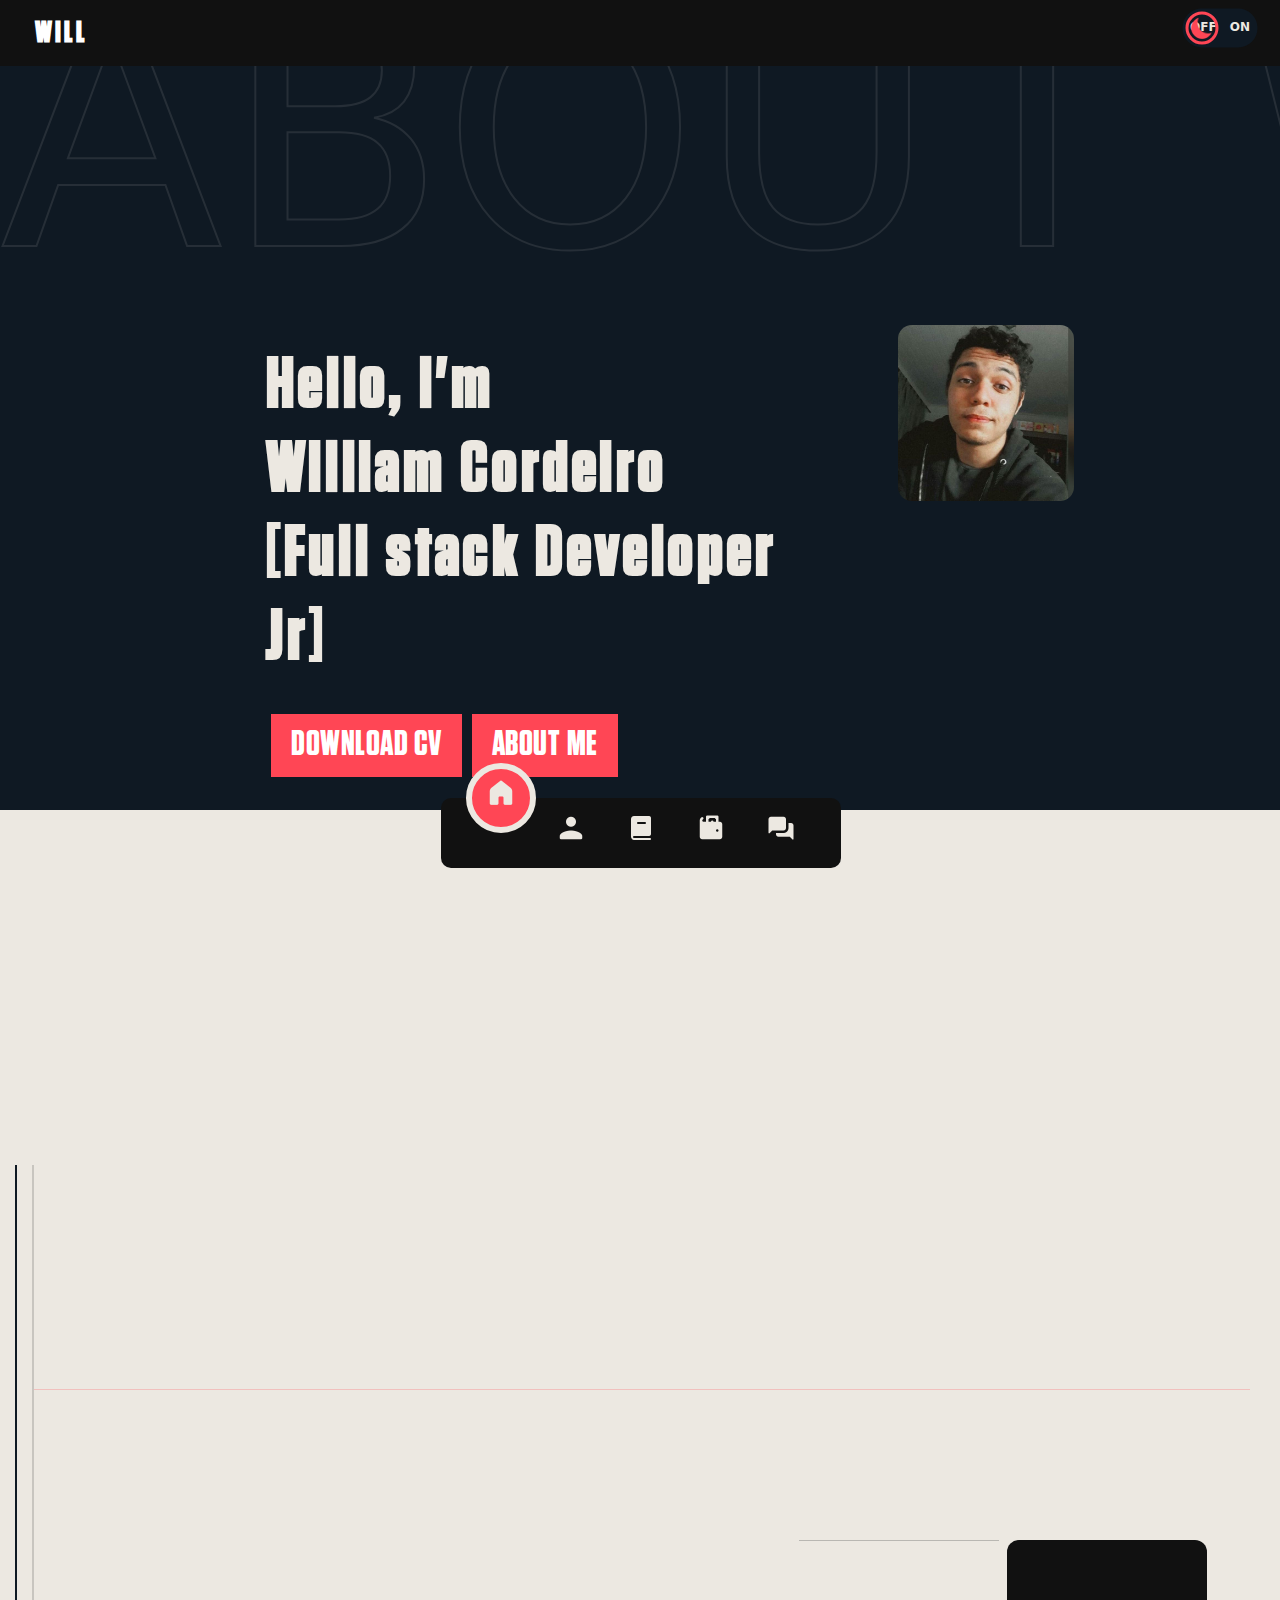
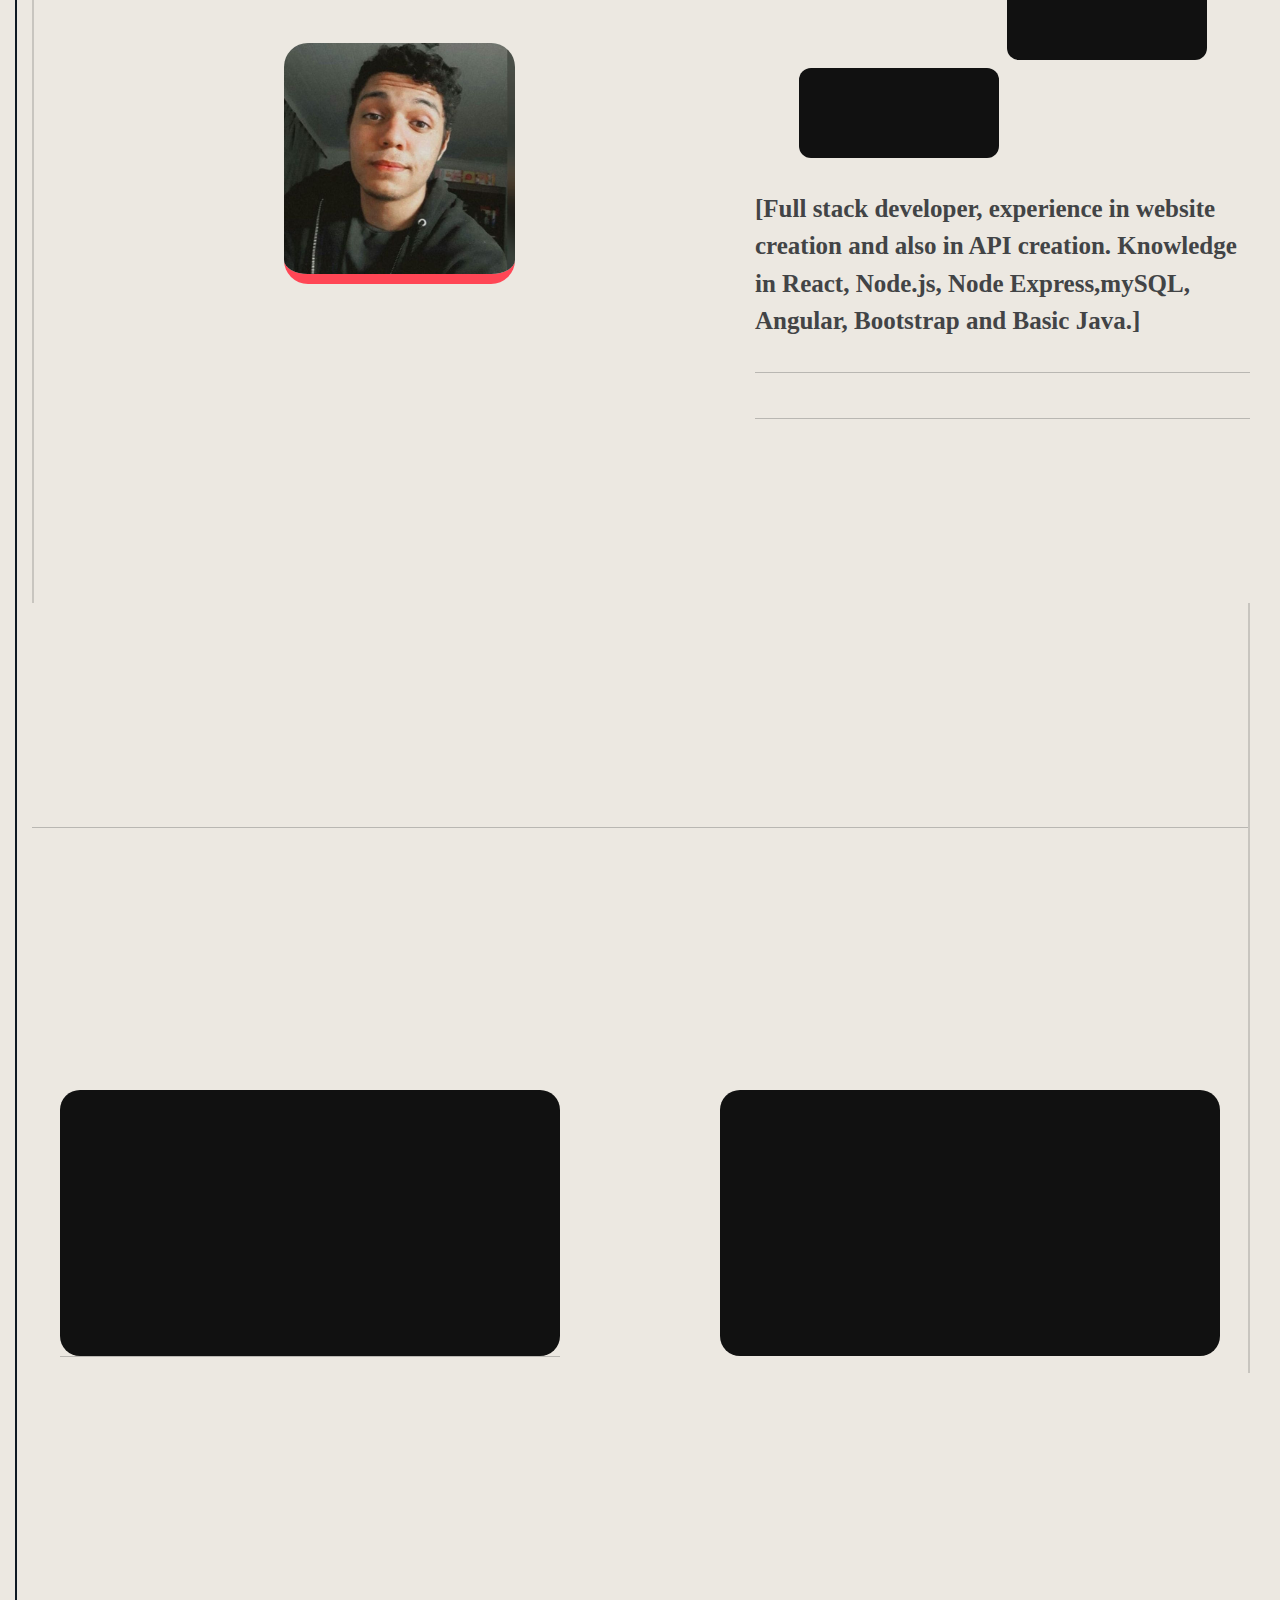
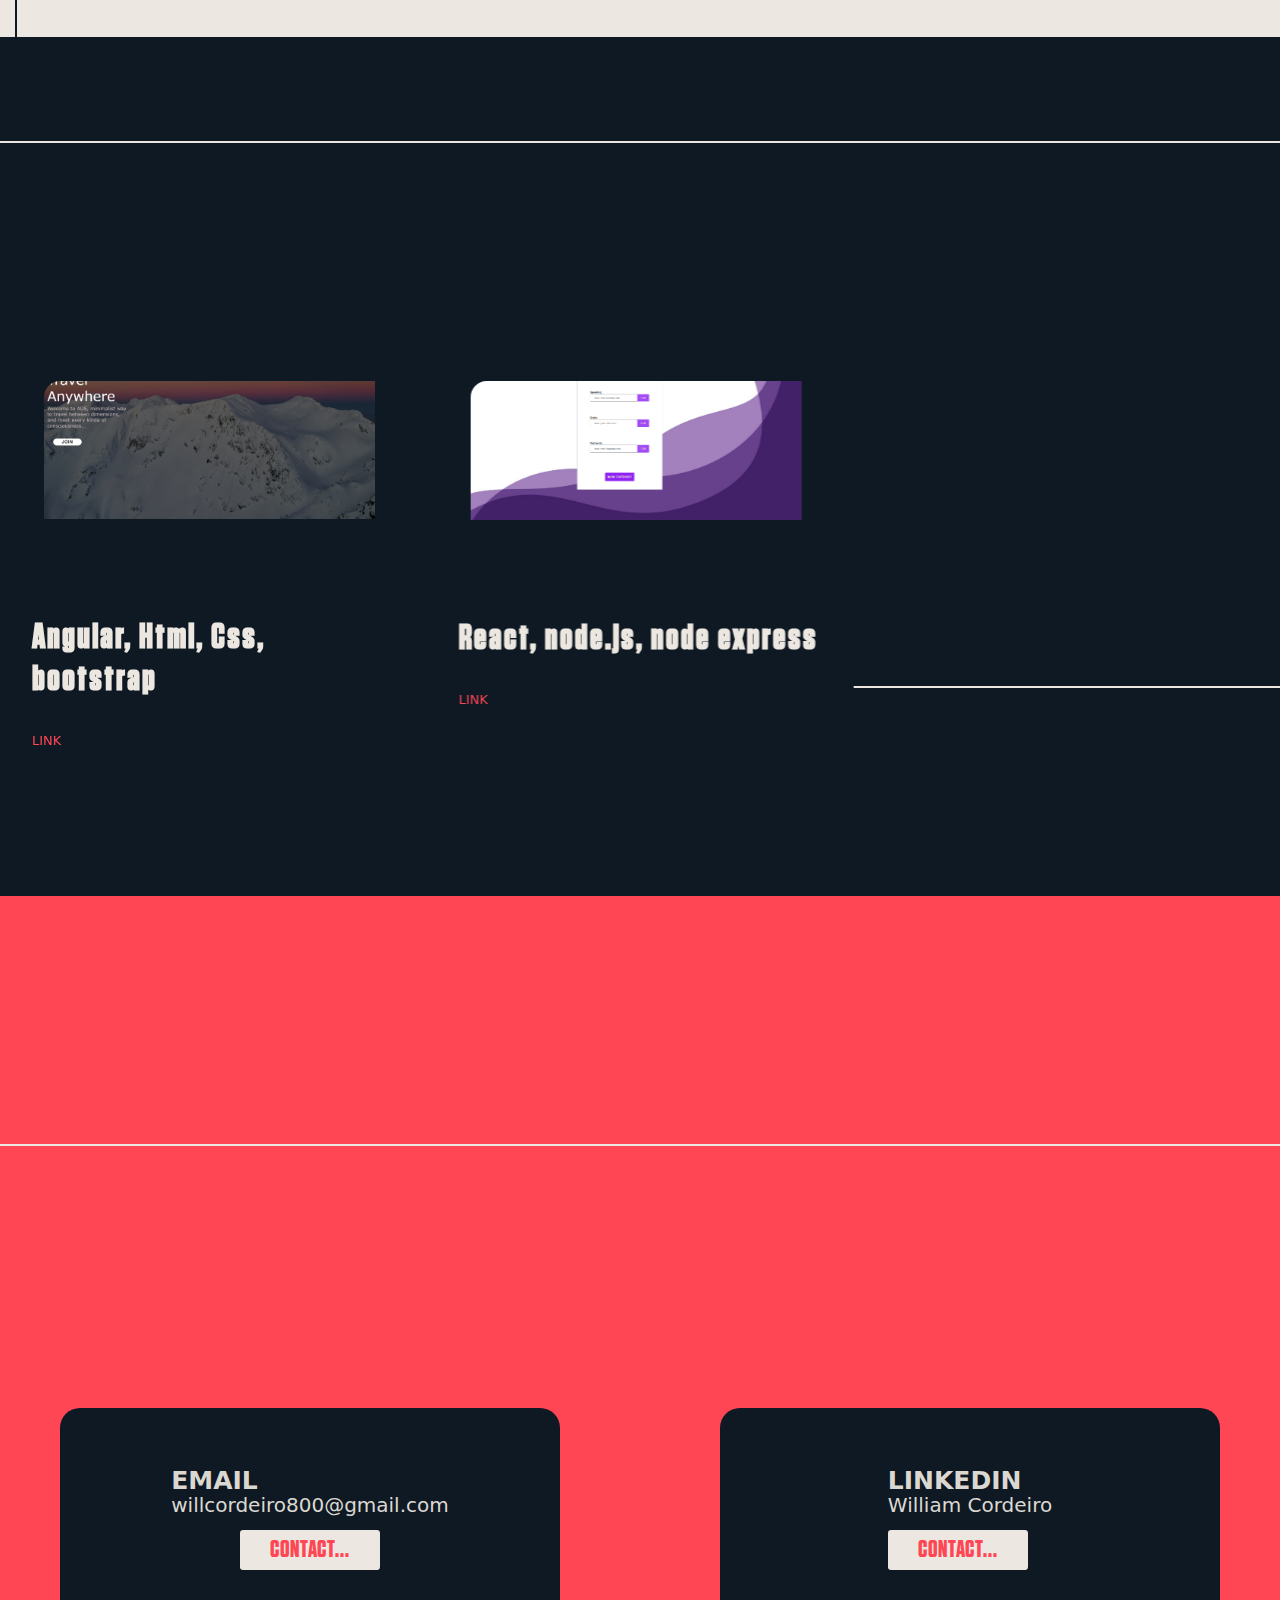
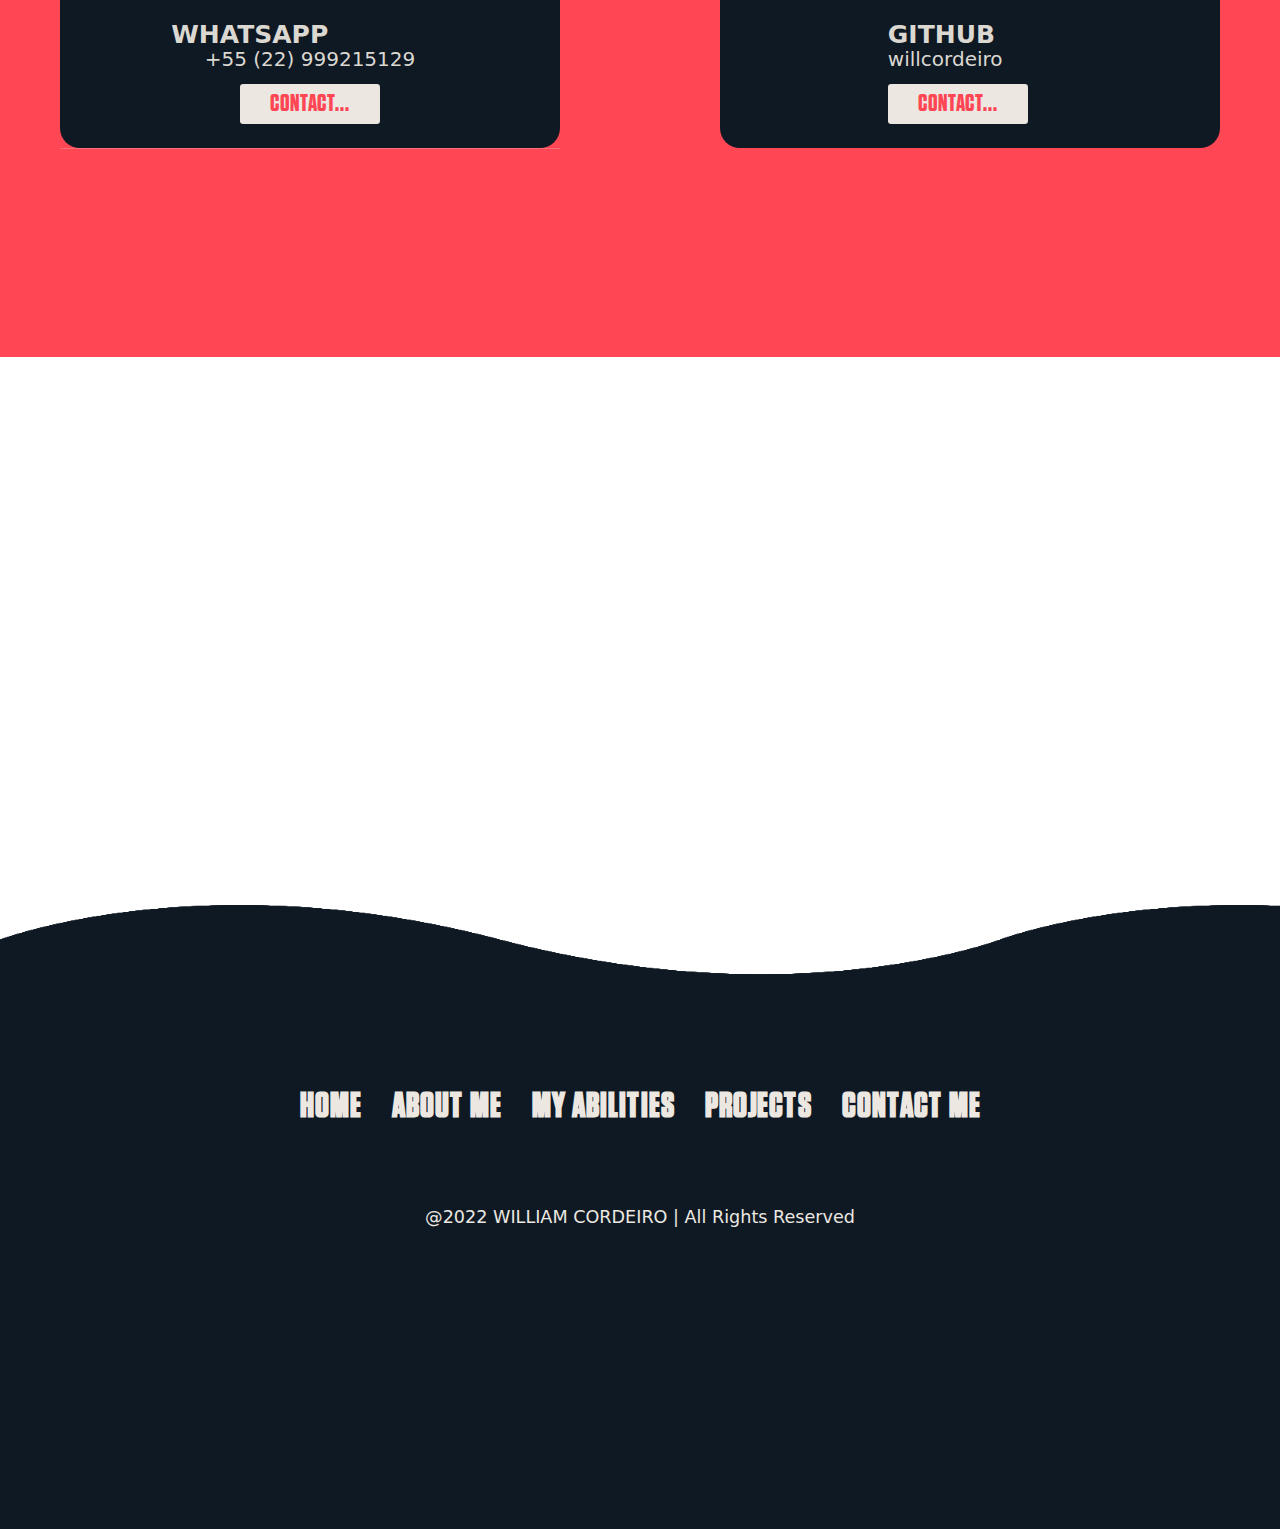
==== index.html @ dda0a74d "Auto-generated commit [ci skip]" ====
<!DOCTYPE html><html lang="en"><head>
    <meta charset="utf-8">
    <title>WILLIAM_CORDEIRO PORTFOLIO</title>
    <base href="https://willcordeiro.github.io/williamCordeiroPortfolio/">
    <meta name="viewport" content="width=device-width, initial-scale=1">
    <style>
      /* width */
      ::-webkit-scrollbar {
        width: 6px;
      }

      /* Track */
      ::-webkit-scrollbar-track {
        box-shadow: inset 0 0 5px #ff4655;
      }

      /* Handle */
      ::-webkit-scrollbar-thumb {
        background: #ff4655;
      }

      /* Handle on hover */
      ::-webkit-scrollbar-thumb:hover {
        background: #ff4655;
      }
    </style>
  <style>@charset "UTF-8";:root{--bs-blue:#0d6efd;--bs-indigo:#6610f2;--bs-purple:#6f42c1;--bs-pink:#d63384;--bs-red:#dc3545;--bs-orange:#fd7e14;--bs-yellow:#ffc107;--bs-green:#198754;--bs-teal:#20c997;--bs-cyan:#0dcaf0;--bs-white:#fff;--bs-gray:#6c757d;--bs-gray-dark:#343a40;--bs-gray-100:#f8f9fa;--bs-gray-200:#e9ecef;--bs-gray-300:#dee2e6;--bs-gray-400:#ced4da;--bs-gray-500:#adb5bd;--bs-gray-600:#6c757d;--bs-gray-700:#495057;--bs-gray-800:#343a40;--bs-gray-900:#212529;--bs-primary:#0d6efd;--bs-secondary:#6c757d;--bs-success:#198754;--bs-info:#0dcaf0;--bs-warning:#ffc107;--bs-danger:#dc3545;--bs-light:#f8f9fa;--bs-dark:#212529;--bs-primary-rgb:13,110,253;--bs-secondary-rgb:108,117,125;--bs-success-rgb:25,135,84;--bs-info-rgb:13,202,240;--bs-warning-rgb:255,193,7;--bs-danger-rgb:220,53,69;--bs-light-rgb:248,249,250;--bs-dark-rgb:33,37,41;--bs-white-rgb:255,255,255;--bs-black-rgb:0,0,0;--bs-body-color-rgb:33,37,41;--bs-body-bg-rgb:255,255,255;--bs-font-sans-serif:system-ui,-apple-system,"Segoe UI",Roboto,"Helvetica Neue",Arial,"Noto Sans","Liberation Sans",sans-serif,"Apple Color Emoji","Segoe UI Emoji","Segoe UI Symbol","Noto Color Emoji";--bs-font-monospace:SFMono-Regular,Menlo,Monaco,Consolas,"Liberation Mono","Courier New",monospace;--bs-gradient:linear-gradient(180deg, rgba(255, 255, 255, .15), rgba(255, 255, 255, 0));--bs-body-font-family:var(--bs-font-sans-serif);--bs-body-font-size:1rem;--bs-body-font-weight:400;--bs-body-line-height:1.5;--bs-body-color:#212529;--bs-body-bg:#fff}*,:after,:before{box-sizing:border-box}@media (prefers-reduced-motion:no-preference){:root{scroll-behavior:smooth}}body{margin:0;font-family:var(--bs-body-font-family);font-size:var(--bs-body-font-size);font-weight:var(--bs-body-font-weight);line-height:var(--bs-body-line-height);color:var(--bs-body-color);text-align:var(--bs-body-text-align);background-color:var(--bs-body-bg);-webkit-text-size-adjust:100%;-webkit-tap-highlight-color:transparent}@charset "UTF-8";:root{--bs-blue:#0d6efd;--bs-indigo:#6610f2;--bs-purple:#6f42c1;--bs-pink:#d63384;--bs-red:#dc3545;--bs-orange:#fd7e14;--bs-yellow:#ffc107;--bs-green:#198754;--bs-teal:#20c997;--bs-cyan:#0dcaf0;--bs-white:#fff;--bs-gray:#6c757d;--bs-gray-dark:#343a40;--bs-gray-100:#f8f9fa;--bs-gray-200:#e9ecef;--bs-gray-300:#dee2e6;--bs-gray-400:#ced4da;--bs-gray-500:#adb5bd;--bs-gray-600:#6c757d;--bs-gray-700:#495057;--bs-gray-800:#343a40;--bs-gray-900:#212529;--bs-primary:#0d6efd;--bs-secondary:#6c757d;--bs-success:#198754;--bs-info:#0dcaf0;--bs-warning:#ffc107;--bs-danger:#dc3545;--bs-light:#f8f9fa;--bs-dark:#212529;--bs-primary-rgb:13, 110, 253;--bs-secondary-rgb:108, 117, 125;--bs-success-rgb:25, 135, 84;--bs-info-rgb:13, 202, 240;--bs-warning-rgb:255, 193, 7;--bs-danger-rgb:220, 53, 69;--bs-light-rgb:248, 249, 250;--bs-dark-rgb:33, 37, 41;--bs-white-rgb:255, 255, 255;--bs-black-rgb:0, 0, 0;--bs-body-color-rgb:33, 37, 41;--bs-body-bg-rgb:255, 255, 255;--bs-font-sans-serif:system-ui, -apple-system, "Segoe UI", Roboto, "Helvetica Neue", Arial, "Noto Sans", "Liberation Sans", sans-serif, "Apple Color Emoji", "Segoe UI Emoji", "Segoe UI Symbol", "Noto Color Emoji";--bs-font-monospace:SFMono-Regular, Menlo, Monaco, Consolas, "Liberation Mono", "Courier New", monospace;--bs-gradient:linear-gradient(180deg, rgba(255, 255, 255, .15), rgba(255, 255, 255, 0));--bs-body-font-family:var(--bs-font-sans-serif);--bs-body-font-size:1rem;--bs-body-font-weight:400;--bs-body-line-height:1.5;--bs-body-color:#212529;--bs-body-bg:#fff}*,*:before,*:after{box-sizing:border-box}@media (prefers-reduced-motion: no-preference){:root{scroll-behavior:smooth}}body{margin:0;font-family:var(--bs-body-font-family);font-size:var(--bs-body-font-size);font-weight:var(--bs-body-font-weight);line-height:var(--bs-body-line-height);color:var(--bs-body-color);text-align:var(--bs-body-text-align);background-color:var(--bs-body-bg);-webkit-text-size-adjust:100%;-webkit-tap-highlight-color:rgba(0,0,0,0)}</style><link rel="stylesheet" href="styles.72e94bb25583c841.css" media="print" onload="this.media='all'"><noscript><link rel="stylesheet" href="styles.72e94bb25583c841.css"></noscript></head>

  <body>
    <script src="//code.jquery.com/jquery-1.12.1.min.js"></script>
    <script src="https://code.jquery.com/jquery-3.3.1.slim.min.js" integrity="sha384-q8i/X+965DzO0rT7abK41JStQIAqVgRVzpbzo5smXKp4YfRvH+8abtTE1Pi6jizo" crossorigin="anonymous"></script>
    <script src="https://cdnjs.cloudflare.com/ajax/libs/popper.js/1.14.3/umd/popper.min.js" integrity="sha384-ZMP7rVo3mIykV+2+9J3UJ46jBk0WLaUAdn689aCwoqbBJiSnjAK/l8WvCWPIPm49" crossorigin="anonymous"></script>
    <script src="https://stackpath.bootstrapcdn.com/bootstrap/4.1.3/js/bootstrap.min.js" integrity="sha384-ChfqqxuZUCnJSK3+MXmPNIyE6ZbWh2IMqE241rYiqJxyMiZ6OW/JmZQ5stwEULTy" crossorigin="anonymous"></script>
    <app-root></app-root>
    <script src="assets/imageSorting/jquery.filterizr.min.js"></script>
  <script src="runtime.3bc42aab7e7d63ac.js" type="module"></script><script src="polyfills.8a4f6cac88ba71ff.js" type="module"></script><script src="scripts.1c8b628d5bb8f201.js" defer></script><script src="main.505881dcbc92b5fd.js" type="module"></script>

</body></html>
---- styles.72e94bb25583c841.css ----
@charset "UTF-8";/*!
 * Bootstrap v5.1.3 (https://getbootstrap.com/)
 * Copyright 2011-2021 The Bootstrap Authors
 * Copyright 2011-2021 Twitter, Inc.
 * Licensed under MIT (https://github.com/twbs/bootstrap/blob/main/LICENSE)
 */:root{--bs-blue:#0d6efd;--bs-indigo:#6610f2;--bs-purple:#6f42c1;--bs-pink:#d63384;--bs-red:#dc3545;--bs-orange:#fd7e14;--bs-yellow:#ffc107;--bs-green:#198754;--bs-teal:#20c997;--bs-cyan:#0dcaf0;--bs-white:#fff;--bs-gray:#6c757d;--bs-gray-dark:#343a40;--bs-gray-100:#f8f9fa;--bs-gray-200:#e9ecef;--bs-gray-300:#dee2e6;--bs-gray-400:#ced4da;--bs-gray-500:#adb5bd;--bs-gray-600:#6c757d;--bs-gray-700:#495057;--bs-gray-800:#343a40;--bs-gray-900:#212529;--bs-primary:#0d6efd;--bs-secondary:#6c757d;--bs-success:#198754;--bs-info:#0dcaf0;--bs-warning:#ffc107;--bs-danger:#dc3545;--bs-light:#f8f9fa;--bs-dark:#212529;--bs-primary-rgb:13,110,253;--bs-secondary-rgb:108,117,125;--bs-success-rgb:25,135,84;--bs-info-rgb:13,202,240;--bs-warning-rgb:255,193,7;--bs-danger-rgb:220,53,69;--bs-light-rgb:248,249,250;--bs-dark-rgb:33,37,41;--bs-white-rgb:255,255,255;--bs-black-rgb:0,0,0;--bs-body-color-rgb:33,37,41;--bs-body-bg-rgb:255,255,255;--bs-font-sans-serif:system-ui,-apple-system,"Segoe UI",Roboto,"Helvetica Neue",Arial,"Noto Sans","Liberation Sans",sans-serif,"Apple Color Emoji","Segoe UI Emoji","Segoe UI Symbol","Noto Color Emoji";--bs-font-monospace:SFMono-Regular,Menlo,Monaco,Consolas,"Liberation Mono","Courier New",monospace;--bs-gradient:linear-gradient(180deg, rgba(255, 255, 255, .15), rgba(255, 255, 255, 0));--bs-body-font-family:var(--bs-font-sans-serif);--bs-body-font-size:1rem;--bs-body-font-weight:400;--bs-body-line-height:1.5;--bs-body-color:#212529;--bs-body-bg:#fff}*,:after,:before{box-sizing:border-box}@media (prefers-reduced-motion:no-preference){:root{scroll-behavior:smooth}}body{margin:0;font-family:var(--bs-body-font-family);font-size:var(--bs-body-font-size);font-weight:var(--bs-body-font-weight);line-height:var(--bs-body-line-height);color:var(--bs-body-color);text-align:var(--bs-body-text-align);background-color:var(--bs-body-bg);-webkit-text-size-adjust:100%;-webkit-tap-highlight-color:transparent}hr{margin:1rem 0;color:inherit;background-color:currentColor;border:0;opacity:.25}hr:not([size]){height:1px}.h1,.h2,.h3,.h4,.h5,.h6,h1,h2,h3,h4,h5,h6{margin-top:0;margin-bottom:.5rem;font-weight:500;line-height:1.2}.h1,h1{font-size:calc(1.375rem + 1.5vw)}@media (min-width:1200px){.h1,h1{font-size:2.5rem}}.h2,h2{font-size:calc(1.325rem + .9vw)}@media (min-width:1200px){.h2,h2{font-size:2rem}}.h3,h3{font-size:calc(1.3rem + .6vw)}@media (min-width:1200px){.h3,h3{font-size:1.75rem}}.h4,h4{font-size:calc(1.275rem + .3vw)}@media (min-width:1200px){.h4,h4{font-size:1.5rem}}.h5,h5{font-size:1.25rem}.h6,h6{font-size:1rem}p{margin-top:0;margin-bottom:1rem}abbr[data-bs-original-title],abbr[title]{-webkit-text-decoration:underline dotted;text-decoration:underline dotted;cursor:help;-webkit-text-decoration-skip-ink:none;text-decoration-skip-ink:none}address{margin-bottom:1rem;font-style:normal;line-height:inherit}ol,ul{padding-left:2rem}dl,ol,ul{margin-top:0;margin-bottom:1rem}ol ol,ol ul,ul ol,ul ul{margin-bottom:0}dt{font-weight:700}dd{margin-bottom:.5rem;margin-left:0}blockquote{margin:0 0 1rem}b,strong{font-weight:bolder}.small,small{font-size:.875em}.mark,mark{padding:.2em;background-color:#fcf8e3}sub,sup{position:relative;font-size:.75em;line-height:0;vertical-align:baseline}sub{bottom:-.25em}sup{top:-.5em}a{color:#0d6efd;text-decoration:underline}a:hover{color:#0a58ca}a:not([href]):not([class]),a:not([href]):not([class]):hover{color:inherit;text-decoration:none}code,kbd,pre,samp{font-family:var(--bs-font-monospace);font-size:1em;direction:ltr;unicode-bidi:bidi-override}pre{display:block;margin-top:0;margin-bottom:1rem;overflow:auto;font-size:.875em}pre code{font-size:inherit;color:inherit;word-break:normal}code{font-size:.875em;color:#d63384;word-wrap:break-word}a>code{color:inherit}kbd{padding:.2rem .4rem;font-size:.875em;color:#fff;background-color:#212529;border-radius:.2rem}kbd kbd{padding:0;font-size:1em;font-weight:700}figure{margin:0 0 1rem}img,svg{vertical-align:middle}table{caption-side:bottom;border-collapse:collapse}caption{padding-top:.5rem;padding-bottom:.5rem;color:#6c757d;text-align:left}th{text-align:inherit;text-align:-webkit-match-parent}tbody,td,tfoot,th,thead,tr{border-color:inherit;border-style:solid;border-width:0}label{display:inline-block}button{border-radius:0}button:focus:not(:focus-visible){outline:0}button,input,optgroup,select,textarea{margin:0;font-family:inherit;font-size:inherit;line-height:inherit}button,select{text-transform:none}[role=button]{cursor:pointer}select{word-wrap:normal}select:disabled{opacity:1}[list]::-webkit-calendar-picker-indicator{display:none}[type=button],[type=reset],[type=submit],button{-webkit-appearance:button}[type=button]:not(:disabled),[type=reset]:not(:disabled),[type=submit]:not(:disabled),button:not(:disabled){cursor:pointer}::-moz-focus-inner{padding:0;border-style:none}textarea{resize:vertical}fieldset{min-width:0;padding:0;margin:0;border:0}legend{float:left;width:100%;padding:0;margin-bottom:.5rem;font-size:calc(1.275rem + .3vw);line-height:inherit}@media (min-width:1200px){legend{font-size:1.5rem}}legend+*{clear:left}::-webkit-datetime-edit-day-field,::-webkit-datetime-edit-fields-wrapper,::-webkit-datetime-edit-hour-field,::-webkit-datetime-edit-minute,::-webkit-datetime-edit-month-field,::-webkit-datetime-edit-text,::-webkit-datetime-edit-year-field{padding:0}::-webkit-inner-spin-button{height:auto}[type=search]{outline-offset:-2px;-webkit-appearance:textfield}::-webkit-search-decoration{-webkit-appearance:none}::-webkit-color-swatch-wrapper{padding:0}::-webkit-file-upload-button{font:inherit}::file-selector-button{font:inherit}::-webkit-file-upload-button{font:inherit;-webkit-appearance:button}output{display:inline-block}iframe{border:0}summary{display:list-item;cursor:pointer}progress{vertical-align:baseline}[hidden]{display:none!important}.lead{font-size:1.25rem;font-weight:300}.display-1{font-size:calc(1.625rem + 4.5vw);font-weight:300;line-height:1.2}@media (min-width:1200px){.display-1{font-size:5rem}}.display-2{font-size:calc(1.575rem + 3.9vw);font-weight:300;line-height:1.2}@media (min-width:1200px){.display-2{font-size:4.5rem}}.display-3{font-size:calc(1.525rem + 3.3vw);font-weight:300;line-height:1.2}@media (min-width:1200px){.display-3{font-size:4rem}}.display-4{font-size:calc(1.475rem + 2.7vw);font-weight:300;line-height:1.2}@media (min-width:1200px){.display-4{font-size:3.5rem}}.display-5{font-size:calc(1.425rem + 2.1vw);font-weight:300;line-height:1.2}@media (min-width:1200px){.display-5{font-size:3rem}}.display-6{font-size:calc(1.375rem + 1.5vw);font-weight:300;line-height:1.2}@media (min-width:1200px){.display-6{font-size:2.5rem}}.list-unstyled,.list-inline{padding-left:0;list-style:none}.list-inline-item{display:inline-block}.list-inline-item:not(:last-child){margin-right:.5rem}.initialism{font-size:.875em;text-transform:uppercase}.blockquote{margin-bottom:1rem;font-size:1.25rem}.blockquote>:last-child{margin-bottom:0}.blockquote-footer{margin-top:-1rem;margin-bottom:1rem;font-size:.875em;color:#6c757d}.blockquote-footer:before{content:"\2014\a0"}.img-fluid{max-width:100%;height:auto}.img-thumbnail{padding:.25rem;background-color:#fff;border:1px solid #dee2e6;border-radius:.25rem;max-width:100%;height:auto}.figure{display:inline-block}.figure-img{margin-bottom:.5rem;line-height:1}.figure-caption{font-size:.875em;color:#6c757d}.container,.container-fluid,.container-lg,.container-md,.container-sm,.container-xl,.container-xxl{width:100%;padding-right:var(--bs-gutter-x,.75rem);padding-left:var(--bs-gutter-x,.75rem);margin-right:auto;margin-left:auto}@media (min-width:576px){.container,.container-sm{max-width:540px}}@media (min-width:768px){.container,.container-md,.container-sm{max-width:720px}}@media (min-width:992px){.container,.container-lg,.container-md,.container-sm{max-width:960px}}@media (min-width:1200px){.container,.container-lg,.container-md,.container-sm,.container-xl{max-width:1140px}}@media (min-width:1400px){.container,.container-lg,.container-md,.container-sm,.container-xl,.container-xxl{max-width:1320px}}.row{--bs-gutter-x:1.5rem;--bs-gutter-y:0;display:flex;flex-wrap:wrap;margin-top:calc(-1 * var(--bs-gutter-y));margin-right:calc(-.5 * var(--bs-gutter-x));margin-left:calc(-.5 * var(--bs-gutter-x))}.row>*{flex-shrink:0;width:100%;max-width:100%;padding-right:calc(var(--bs-gutter-x) * .5);padding-left:calc(var(--bs-gutter-x) * .5);margin-top:var(--bs-gutter-y)}.col{flex:1 0 0%}.row-cols-auto>*{flex:0 0 auto;width:auto}.row-cols-1>*{flex:0 0 auto;width:100%}.row-cols-2>*{flex:0 0 auto;width:50%}.row-cols-3>*{flex:0 0 auto;width:33.3333333333%}.row-cols-4>*{flex:0 0 auto;width:25%}.row-cols-5>*{flex:0 0 auto;width:20%}.row-cols-6>*{flex:0 0 auto;width:16.6666666667%}.col-auto{flex:0 0 auto;width:auto}.col-1{flex:0 0 auto;width:8.33333333%}.col-2{flex:0 0 auto;width:16.66666667%}.col-3{flex:0 0 auto;width:25%}.col-4{flex:0 0 auto;width:33.33333333%}.col-5{flex:0 0 auto;width:41.66666667%}.col-6{flex:0 0 auto;width:50%}.col-7{flex:0 0 auto;width:58.33333333%}.col-8{flex:0 0 auto;width:66.66666667%}.col-9{flex:0 0 auto;width:75%}.col-10{flex:0 0 auto;width:83.33333333%}.col-11{flex:0 0 auto;width:91.66666667%}.col-12{flex:0 0 auto;width:100%}.offset-1{margin-left:8.33333333%}.offset-2{margin-left:16.66666667%}.offset-3{margin-left:25%}.offset-4{margin-left:33.33333333%}.offset-5{margin-left:41.66666667%}.offset-6{margin-left:50%}.offset-7{margin-left:58.33333333%}.offset-8{margin-left:66.66666667%}.offset-9{margin-left:75%}.offset-10{margin-left:83.33333333%}.offset-11{margin-left:91.66666667%}.g-0,.gx-0{--bs-gutter-x:0}.g-0,.gy-0{--bs-gutter-y:0}.g-1,.gx-1{--bs-gutter-x:.25rem}.g-1,.gy-1{--bs-gutter-y:.25rem}.g-2,.gx-2{--bs-gutter-x:.5rem}.g-2,.gy-2{--bs-gutter-y:.5rem}.g-3,.gx-3{--bs-gutter-x:1rem}.g-3,.gy-3{--bs-gutter-y:1rem}.g-4,.gx-4{--bs-gutter-x:1.5rem}.g-4,.gy-4{--bs-gutter-y:1.5rem}.g-5,.gx-5{--bs-gutter-x:3rem}.g-5,.gy-5{--bs-gutter-y:3rem}@media (min-width:576px){.col-sm{flex:1 0 0%}.row-cols-sm-auto>*{flex:0 0 auto;width:auto}.row-cols-sm-1>*{flex:0 0 auto;width:100%}.row-cols-sm-2>*{flex:0 0 auto;width:50%}.row-cols-sm-3>*{flex:0 0 auto;width:33.3333333333%}.row-cols-sm-4>*{flex:0 0 auto;width:25%}.row-cols-sm-5>*{flex:0 0 auto;width:20%}.row-cols-sm-6>*{flex:0 0 auto;width:16.6666666667%}.col-sm-auto{flex:0 0 auto;width:auto}.col-sm-1{flex:0 0 auto;width:8.33333333%}.col-sm-2{flex:0 0 auto;width:16.66666667%}.col-sm-3{flex:0 0 auto;width:25%}.col-sm-4{flex:0 0 auto;width:33.33333333%}.col-sm-5{flex:0 0 auto;width:41.66666667%}.col-sm-6{flex:0 0 auto;width:50%}.col-sm-7{flex:0 0 auto;width:58.33333333%}.col-sm-8{flex:0 0 auto;width:66.66666667%}.col-sm-9{flex:0 0 auto;width:75%}.col-sm-10{flex:0 0 auto;width:83.33333333%}.col-sm-11{flex:0 0 auto;width:91.66666667%}.col-sm-12{flex:0 0 auto;width:100%}.offset-sm-0{margin-left:0}.offset-sm-1{margin-left:8.33333333%}.offset-sm-2{margin-left:16.66666667%}.offset-sm-3{margin-left:25%}.offset-sm-4{margin-left:33.33333333%}.offset-sm-5{margin-left:41.66666667%}.offset-sm-6{margin-left:50%}.offset-sm-7{margin-left:58.33333333%}.offset-sm-8{margin-left:66.66666667%}.offset-sm-9{margin-left:75%}.offset-sm-10{margin-left:83.33333333%}.offset-sm-11{margin-left:91.66666667%}.g-sm-0,.gx-sm-0{--bs-gutter-x:0}.g-sm-0,.gy-sm-0{--bs-gutter-y:0}.g-sm-1,.gx-sm-1{--bs-gutter-x:.25rem}.g-sm-1,.gy-sm-1{--bs-gutter-y:.25rem}.g-sm-2,.gx-sm-2{--bs-gutter-x:.5rem}.g-sm-2,.gy-sm-2{--bs-gutter-y:.5rem}.g-sm-3,.gx-sm-3{--bs-gutter-x:1rem}.g-sm-3,.gy-sm-3{--bs-gutter-y:1rem}.g-sm-4,.gx-sm-4{--bs-gutter-x:1.5rem}.g-sm-4,.gy-sm-4{--bs-gutter-y:1.5rem}.g-sm-5,.gx-sm-5{--bs-gutter-x:3rem}.g-sm-5,.gy-sm-5{--bs-gutter-y:3rem}}@media (min-width:768px){.col-md{flex:1 0 0%}.row-cols-md-auto>*{flex:0 0 auto;width:auto}.row-cols-md-1>*{flex:0 0 auto;width:100%}.row-cols-md-2>*{flex:0 0 auto;width:50%}.row-cols-md-3>*{flex:0 0 auto;width:33.3333333333%}.row-cols-md-4>*{flex:0 0 auto;width:25%}.row-cols-md-5>*{flex:0 0 auto;width:20%}.row-cols-md-6>*{flex:0 0 auto;width:16.6666666667%}.col-md-auto{flex:0 0 auto;width:auto}.col-md-1{flex:0 0 auto;width:8.33333333%}.col-md-2{flex:0 0 auto;width:16.66666667%}.col-md-3{flex:0 0 auto;width:25%}.col-md-4{flex:0 0 auto;width:33.33333333%}.col-md-5{flex:0 0 auto;width:41.66666667%}.col-md-6{flex:0 0 auto;width:50%}.col-md-7{flex:0 0 auto;width:58.33333333%}.col-md-8{flex:0 0 auto;width:66.66666667%}.col-md-9{flex:0 0 auto;width:75%}.col-md-10{flex:0 0 auto;width:83.33333333%}.col-md-11{flex:0 0 auto;width:91.66666667%}.col-md-12{flex:0 0 auto;width:100%}.offset-md-0{margin-left:0}.offset-md-1{margin-left:8.33333333%}.offset-md-2{margin-left:16.66666667%}.offset-md-3{margin-left:25%}.offset-md-4{margin-left:33.33333333%}.offset-md-5{margin-left:41.66666667%}.offset-md-6{margin-left:50%}.offset-md-7{margin-left:58.33333333%}.offset-md-8{margin-left:66.66666667%}.offset-md-9{margin-left:75%}.offset-md-10{margin-left:83.33333333%}.offset-md-11{margin-left:91.66666667%}.g-md-0,.gx-md-0{--bs-gutter-x:0}.g-md-0,.gy-md-0{--bs-gutter-y:0}.g-md-1,.gx-md-1{--bs-gutter-x:.25rem}.g-md-1,.gy-md-1{--bs-gutter-y:.25rem}.g-md-2,.gx-md-2{--bs-gutter-x:.5rem}.g-md-2,.gy-md-2{--bs-gutter-y:.5rem}.g-md-3,.gx-md-3{--bs-gutter-x:1rem}.g-md-3,.gy-md-3{--bs-gutter-y:1rem}.g-md-4,.gx-md-4{--bs-gutter-x:1.5rem}.g-md-4,.gy-md-4{--bs-gutter-y:1.5rem}.g-md-5,.gx-md-5{--bs-gutter-x:3rem}.g-md-5,.gy-md-5{--bs-gutter-y:3rem}}@media (min-width:992px){.col-lg{flex:1 0 0%}.row-cols-lg-auto>*{flex:0 0 auto;width:auto}.row-cols-lg-1>*{flex:0 0 auto;width:100%}.row-cols-lg-2>*{flex:0 0 auto;width:50%}.row-cols-lg-3>*{flex:0 0 auto;width:33.3333333333%}.row-cols-lg-4>*{flex:0 0 auto;width:25%}.row-cols-lg-5>*{flex:0 0 auto;width:20%}.row-cols-lg-6>*{flex:0 0 auto;width:16.6666666667%}.col-lg-auto{flex:0 0 auto;width:auto}.col-lg-1{flex:0 0 auto;width:8.33333333%}.col-lg-2{flex:0 0 auto;width:16.66666667%}.col-lg-3{flex:0 0 auto;width:25%}.col-lg-4{flex:0 0 auto;width:33.33333333%}.col-lg-5{flex:0 0 auto;width:41.66666667%}.col-lg-6{flex:0 0 auto;width:50%}.col-lg-7{flex:0 0 auto;width:58.33333333%}.col-lg-8{flex:0 0 auto;width:66.66666667%}.col-lg-9{flex:0 0 auto;width:75%}.col-lg-10{flex:0 0 auto;width:83.33333333%}.col-lg-11{flex:0 0 auto;width:91.66666667%}.col-lg-12{flex:0 0 auto;width:100%}.offset-lg-0{margin-left:0}.offset-lg-1{margin-left:8.33333333%}.offset-lg-2{margin-left:16.66666667%}.offset-lg-3{margin-left:25%}.offset-lg-4{margin-left:33.33333333%}.offset-lg-5{margin-left:41.66666667%}.offset-lg-6{margin-left:50%}.offset-lg-7{margin-left:58.33333333%}.offset-lg-8{margin-left:66.66666667%}.offset-lg-9{margin-left:75%}.offset-lg-10{margin-left:83.33333333%}.offset-lg-11{margin-left:91.66666667%}.g-lg-0,.gx-lg-0{--bs-gutter-x:0}.g-lg-0,.gy-lg-0{--bs-gutter-y:0}.g-lg-1,.gx-lg-1{--bs-gutter-x:.25rem}.g-lg-1,.gy-lg-1{--bs-gutter-y:.25rem}.g-lg-2,.gx-lg-2{--bs-gutter-x:.5rem}.g-lg-2,.gy-lg-2{--bs-gutter-y:.5rem}.g-lg-3,.gx-lg-3{--bs-gutter-x:1rem}.g-lg-3,.gy-lg-3{--bs-gutter-y:1rem}.g-lg-4,.gx-lg-4{--bs-gutter-x:1.5rem}.g-lg-4,.gy-lg-4{--bs-gutter-y:1.5rem}.g-lg-5,.gx-lg-5{--bs-gutter-x:3rem}.g-lg-5,.gy-lg-5{--bs-gutter-y:3rem}}@media (min-width:1200px){.col-xl{flex:1 0 0%}.row-cols-xl-auto>*{flex:0 0 auto;width:auto}.row-cols-xl-1>*{flex:0 0 auto;width:100%}.row-cols-xl-2>*{flex:0 0 auto;width:50%}.row-cols-xl-3>*{flex:0 0 auto;width:33.3333333333%}.row-cols-xl-4>*{flex:0 0 auto;width:25%}.row-cols-xl-5>*{flex:0 0 auto;width:20%}.row-cols-xl-6>*{flex:0 0 auto;width:16.6666666667%}.col-xl-auto{flex:0 0 auto;width:auto}.col-xl-1{flex:0 0 auto;width:8.33333333%}.col-xl-2{flex:0 0 auto;width:16.66666667%}.col-xl-3{flex:0 0 auto;width:25%}.col-xl-4{flex:0 0 auto;width:33.33333333%}.col-xl-5{flex:0 0 auto;width:41.66666667%}.col-xl-6{flex:0 0 auto;width:50%}.col-xl-7{flex:0 0 auto;width:58.33333333%}.col-xl-8{flex:0 0 auto;width:66.66666667%}.col-xl-9{flex:0 0 auto;width:75%}.col-xl-10{flex:0 0 auto;width:83.33333333%}.col-xl-11{flex:0 0 auto;width:91.66666667%}.col-xl-12{flex:0 0 auto;width:100%}.offset-xl-0{margin-left:0}.offset-xl-1{margin-left:8.33333333%}.offset-xl-2{margin-left:16.66666667%}.offset-xl-3{margin-left:25%}.offset-xl-4{margin-left:33.33333333%}.offset-xl-5{margin-left:41.66666667%}.offset-xl-6{margin-left:50%}.offset-xl-7{margin-left:58.33333333%}.offset-xl-8{margin-left:66.66666667%}.offset-xl-9{margin-left:75%}.offset-xl-10{margin-left:83.33333333%}.offset-xl-11{margin-left:91.66666667%}.g-xl-0,.gx-xl-0{--bs-gutter-x:0}.g-xl-0,.gy-xl-0{--bs-gutter-y:0}.g-xl-1,.gx-xl-1{--bs-gutter-x:.25rem}.g-xl-1,.gy-xl-1{--bs-gutter-y:.25rem}.g-xl-2,.gx-xl-2{--bs-gutter-x:.5rem}.g-xl-2,.gy-xl-2{--bs-gutter-y:.5rem}.g-xl-3,.gx-xl-3{--bs-gutter-x:1rem}.g-xl-3,.gy-xl-3{--bs-gutter-y:1rem}.g-xl-4,.gx-xl-4{--bs-gutter-x:1.5rem}.g-xl-4,.gy-xl-4{--bs-gutter-y:1.5rem}.g-xl-5,.gx-xl-5{--bs-gutter-x:3rem}.g-xl-5,.gy-xl-5{--bs-gutter-y:3rem}}@media (min-width:1400px){.col-xxl{flex:1 0 0%}.row-cols-xxl-auto>*{flex:0 0 auto;width:auto}.row-cols-xxl-1>*{flex:0 0 auto;width:100%}.row-cols-xxl-2>*{flex:0 0 auto;width:50%}.row-cols-xxl-3>*{flex:0 0 auto;width:33.3333333333%}.row-cols-xxl-4>*{flex:0 0 auto;width:25%}.row-cols-xxl-5>*{flex:0 0 auto;width:20%}.row-cols-xxl-6>*{flex:0 0 auto;width:16.6666666667%}.col-xxl-auto{flex:0 0 auto;width:auto}.col-xxl-1{flex:0 0 auto;width:8.33333333%}.col-xxl-2{flex:0 0 auto;width:16.66666667%}.col-xxl-3{flex:0 0 auto;width:25%}.col-xxl-4{flex:0 0 auto;width:33.33333333%}.col-xxl-5{flex:0 0 auto;width:41.66666667%}.col-xxl-6{flex:0 0 auto;width:50%}.col-xxl-7{flex:0 0 auto;width:58.33333333%}.col-xxl-8{flex:0 0 auto;width:66.66666667%}.col-xxl-9{flex:0 0 auto;width:75%}.col-xxl-10{flex:0 0 auto;width:83.33333333%}.col-xxl-11{flex:0 0 auto;width:91.66666667%}.col-xxl-12{flex:0 0 auto;width:100%}.offset-xxl-0{margin-left:0}.offset-xxl-1{margin-left:8.33333333%}.offset-xxl-2{margin-left:16.66666667%}.offset-xxl-3{margin-left:25%}.offset-xxl-4{margin-left:33.33333333%}.offset-xxl-5{margin-left:41.66666667%}.offset-xxl-6{margin-left:50%}.offset-xxl-7{margin-left:58.33333333%}.offset-xxl-8{margin-left:66.66666667%}.offset-xxl-9{margin-left:75%}.offset-xxl-10{margin-left:83.33333333%}.offset-xxl-11{margin-left:91.66666667%}.g-xxl-0,.gx-xxl-0{--bs-gutter-x:0}.g-xxl-0,.gy-xxl-0{--bs-gutter-y:0}.g-xxl-1,.gx-xxl-1{--bs-gutter-x:.25rem}.g-xxl-1,.gy-xxl-1{--bs-gutter-y:.25rem}.g-xxl-2,.gx-xxl-2{--bs-gutter-x:.5rem}.g-xxl-2,.gy-xxl-2{--bs-gutter-y:.5rem}.g-xxl-3,.gx-xxl-3{--bs-gutter-x:1rem}.g-xxl-3,.gy-xxl-3{--bs-gutter-y:1rem}.g-xxl-4,.gx-xxl-4{--bs-gutter-x:1.5rem}.g-xxl-4,.gy-xxl-4{--bs-gutter-y:1.5rem}.g-xxl-5,.gx-xxl-5{--bs-gutter-x:3rem}.g-xxl-5,.gy-xxl-5{--bs-gutter-y:3rem}}.table{--bs-table-bg:transparent;--bs-table-accent-bg:transparent;--bs-table-striped-color:#212529;--bs-table-striped-bg:rgba(0, 0, 0, .05);--bs-table-active-color:#212529;--bs-table-active-bg:rgba(0, 0, 0, .1);--bs-table-hover-color:#212529;--bs-table-hover-bg:rgba(0, 0, 0, .075);width:100%;margin-bottom:1rem;color:#212529;vertical-align:top;border-color:#dee2e6}.table>:not(caption)>*>*{padding:.5rem;background-color:var(--bs-table-bg);border-bottom-width:1px;box-shadow:inset 0 0 0 9999px var(--bs-table-accent-bg)}.table>tbody{vertical-align:inherit}.table>thead{vertical-align:bottom}.table>:not(:first-child){border-top:2px solid currentColor}.caption-top{caption-side:top}.table-sm>:not(caption)>*>*{padding:.25rem}.table-bordered>:not(caption)>*{border-width:1px 0}.table-bordered>:not(caption)>*>*{border-width:0 1px}.table-borderless>:not(caption)>*>*{border-bottom-width:0}.table-borderless>:not(:first-child){border-top-width:0}.table-striped>tbody>tr:nth-of-type(odd)>*{--bs-table-accent-bg:var(--bs-table-striped-bg);color:var(--bs-table-striped-color)}.table-active{--bs-table-accent-bg:var(--bs-table-active-bg);color:var(--bs-table-active-color)}.table-hover>tbody>tr:hover>*{--bs-table-accent-bg:var(--bs-table-hover-bg);color:var(--bs-table-hover-color)}.table-primary{--bs-table-bg:#cfe2ff;--bs-table-striped-bg:#c5d7f2;--bs-table-striped-color:#000;--bs-table-active-bg:#bacbe6;--bs-table-active-color:#000;--bs-table-hover-bg:#bfd1ec;--bs-table-hover-color:#000;color:#000;border-color:#bacbe6}.table-secondary{--bs-table-bg:#e2e3e5;--bs-table-striped-bg:#d7d8da;--bs-table-striped-color:#000;--bs-table-active-bg:#cbccce;--bs-table-active-color:#000;--bs-table-hover-bg:#d1d2d4;--bs-table-hover-color:#000;color:#000;border-color:#cbccce}.table-success{--bs-table-bg:#d1e7dd;--bs-table-striped-bg:#c7dbd2;--bs-table-striped-color:#000;--bs-table-active-bg:#bcd0c7;--bs-table-active-color:#000;--bs-table-hover-bg:#c1d6cc;--bs-table-hover-color:#000;color:#000;border-color:#bcd0c7}.table-info{--bs-table-bg:#cff4fc;--bs-table-striped-bg:#c5e8ef;--bs-table-striped-color:#000;--bs-table-active-bg:#badce3;--bs-table-active-color:#000;--bs-table-hover-bg:#bfe2e9;--bs-table-hover-color:#000;color:#000;border-color:#badce3}.table-warning{--bs-table-bg:#fff3cd;--bs-table-striped-bg:#f2e7c3;--bs-table-striped-color:#000;--bs-table-active-bg:#e6dbb9;--bs-table-active-color:#000;--bs-table-hover-bg:#ece1be;--bs-table-hover-color:#000;color:#000;border-color:#e6dbb9}.table-danger{--bs-table-bg:#f8d7da;--bs-table-striped-bg:#eccccf;--bs-table-striped-color:#000;--bs-table-active-bg:#dfc2c4;--bs-table-active-color:#000;--bs-table-hover-bg:#e5c7ca;--bs-table-hover-color:#000;color:#000;border-color:#dfc2c4}.table-light{--bs-table-bg:#f8f9fa;--bs-table-striped-bg:#ecedee;--bs-table-striped-color:#000;--bs-table-active-bg:#dfe0e1;--bs-table-active-color:#000;--bs-table-hover-bg:#e5e6e7;--bs-table-hover-color:#000;color:#000;border-color:#dfe0e1}.table-dark{--bs-table-bg:#212529;--bs-table-striped-bg:#2c3034;--bs-table-striped-color:#fff;--bs-table-active-bg:#373b3e;--bs-table-active-color:#fff;--bs-table-hover-bg:#323539;--bs-table-hover-color:#fff;color:#fff;border-color:#373b3e}.table-responsive{overflow-x:auto;-webkit-overflow-scrolling:touch}@media (max-width:575.98px){.table-responsive-sm{overflow-x:auto;-webkit-overflow-scrolling:touch}}@media (max-width:767.98px){.table-responsive-md{overflow-x:auto;-webkit-overflow-scrolling:touch}}@media (max-width:991.98px){.table-responsive-lg{overflow-x:auto;-webkit-overflow-scrolling:touch}}@media (max-width:1199.98px){.table-responsive-xl{overflow-x:auto;-webkit-overflow-scrolling:touch}}@media (max-width:1399.98px){.table-responsive-xxl{overflow-x:auto;-webkit-overflow-scrolling:touch}}.form-label{margin-bottom:.5rem}.col-form-label{padding-top:calc(.375rem + 1px);padding-bottom:calc(.375rem + 1px);margin-bottom:0;font-size:inherit;line-height:1.5}.col-form-label-lg{padding-top:calc(.5rem + 1px);padding-bottom:calc(.5rem + 1px);font-size:1.25rem}.col-form-label-sm{padding-top:calc(.25rem + 1px);padding-bottom:calc(.25rem + 1px);font-size:.875rem}.form-text{margin-top:.25rem;font-size:.875em;color:#6c757d}.form-control{display:block;width:100%;padding:.375rem .75rem;font-size:1rem;font-weight:400;line-height:1.5;color:#212529;background-color:#fff;background-clip:padding-box;border:1px solid #ced4da;-webkit-appearance:none;appearance:none;border-radius:.25rem;transition:border-color .15s ease-in-out,box-shadow .15s ease-in-out}@media (prefers-reduced-motion:reduce){.form-control{transition:none}}.form-control[type=file]{overflow:hidden}.form-control[type=file]:not(:disabled):not([readonly]){cursor:pointer}.form-control:focus{color:#212529;background-color:#fff;border-color:#86b7fe;outline:0;box-shadow:0 0 0 .25rem #0d6efd40}.form-control::-webkit-date-and-time-value{height:1.5em}.form-control::placeholder{color:#6c757d;opacity:1}.form-control:disabled,.form-control[readonly]{background-color:#e9ecef;opacity:1}.form-control::file-selector-button{padding:.375rem .75rem;margin:-.375rem -.75rem;margin-inline-end:.75rem;color:#212529;background-color:#e9ecef;pointer-events:none;border-color:inherit;border-style:solid;border-width:0;border-inline-end-width:1px;border-radius:0;transition:color .15s ease-in-out,background-color .15s ease-in-out,border-color .15s ease-in-out,box-shadow .15s ease-in-out}@media (prefers-reduced-motion:reduce){.form-control::-webkit-file-upload-button{-webkit-transition:none;transition:none}.form-control::file-selector-button{transition:none}}.form-control:hover:not(:disabled):not([readonly])::file-selector-button{background-color:#dde0e3}.form-control::-webkit-file-upload-button{padding:.375rem .75rem;margin:-.375rem -.75rem;margin-inline-end:.75rem;color:#212529;background-color:#e9ecef;pointer-events:none;border-color:inherit;border-style:solid;border-width:0;border-inline-end-width:1px;border-radius:0;-webkit-transition:color .15s ease-in-out,background-color .15s ease-in-out,border-color .15s ease-in-out,box-shadow .15s ease-in-out;transition:color .15s ease-in-out,background-color .15s ease-in-out,border-color .15s ease-in-out,box-shadow .15s ease-in-out}@media (prefers-reduced-motion:reduce){.form-control::-webkit-file-upload-button{-webkit-transition:none;transition:none}}.form-control:hover:not(:disabled):not([readonly])::-webkit-file-upload-button{background-color:#dde0e3}.form-control-plaintext{display:block;width:100%;padding:.375rem 0;margin-bottom:0;line-height:1.5;color:#212529;background-color:transparent;border:solid transparent;border-width:1px 0}.form-control-plaintext.form-control-lg,.form-control-plaintext.form-control-sm{padding-right:0;padding-left:0}.form-control-sm{min-height:calc(1.5em + .5rem + 2px);padding:.25rem .5rem;font-size:.875rem;border-radius:.2rem}.form-control-sm::file-selector-button{padding:.25rem .5rem;margin:-.25rem -.5rem;margin-inline-end:.5rem}.form-control-sm::-webkit-file-upload-button{padding:.25rem .5rem;margin:-.25rem -.5rem;margin-inline-end:.5rem}.form-control-lg{min-height:calc(1.5em + 1rem + 2px);padding:.5rem 1rem;font-size:1.25rem;border-radius:.3rem}.form-control-lg::file-selector-button{padding:.5rem 1rem;margin:-.5rem -1rem;margin-inline-end:1rem}.form-control-lg::-webkit-file-upload-button{padding:.5rem 1rem;margin:-.5rem -1rem;margin-inline-end:1rem}textarea.form-control{min-height:calc(1.5em + .75rem + 2px)}textarea.form-control-sm{min-height:calc(1.5em + .5rem + 2px)}textarea.form-control-lg{min-height:calc(1.5em + 1rem + 2px)}.form-control-color{width:3rem;height:auto;padding:.375rem}.form-control-color:not(:disabled):not([readonly]){cursor:pointer}.form-control-color::-moz-color-swatch{height:1.5em;border-radius:.25rem}.form-control-color::-webkit-color-swatch{height:1.5em;border-radius:.25rem}.form-select{display:block;width:100%;padding:.375rem 2.25rem .375rem .75rem;-moz-padding-start:calc(.75rem - 3px);font-size:1rem;font-weight:400;line-height:1.5;color:#212529;background-color:#fff;background-image:url("data:image/svg+xml,%3csvg xmlns='http://www.w3.org/2000/svg' viewBox='0 0 16 16'%3e%3cpath fill='none' stroke='%23343a40' stroke-linecap='round' stroke-linejoin='round' stroke-width='2' d='M2 5l6 6 6-6'/%3e%3c/svg%3e");background-repeat:no-repeat;background-position:right .75rem center;background-size:16px 12px;border:1px solid #ced4da;border-radius:.25rem;transition:border-color .15s ease-in-out,box-shadow .15s ease-in-out;-webkit-appearance:none;appearance:none}@media (prefers-reduced-motion:reduce){.form-select{transition:none}}.form-select:focus{border-color:#86b7fe;outline:0;box-shadow:0 0 0 .25rem #0d6efd40}.form-select[multiple],.form-select[size]:not([size="1"]){padding-right:.75rem;background-image:none}.form-select:disabled{background-color:#e9ecef}.form-select:-moz-focusring{color:transparent;text-shadow:0 0 0 #212529}.form-select-sm{padding-top:.25rem;padding-bottom:.25rem;padding-left:.5rem;font-size:.875rem;border-radius:.2rem}.form-select-lg{padding-top:.5rem;padding-bottom:.5rem;padding-left:1rem;font-size:1.25rem;border-radius:.3rem}.form-check{display:block;min-height:1.5rem;padding-left:1.5em;margin-bottom:.125rem}.form-check .form-check-input{float:left;margin-left:-1.5em}.form-check-input{width:1em;height:1em;margin-top:.25em;vertical-align:top;background-color:#fff;background-repeat:no-repeat;background-position:center;background-size:contain;border:1px solid rgba(0,0,0,.25);-webkit-appearance:none;appearance:none;-webkit-print-color-adjust:exact;color-adjust:exact}.form-check-input[type=checkbox]{border-radius:.25em}.form-check-input[type=radio]{border-radius:50%}.form-check-input:active{filter:brightness(90%)}.form-check-input:focus{border-color:#86b7fe;outline:0;box-shadow:0 0 0 .25rem #0d6efd40}.form-check-input:checked{background-color:#0d6efd;border-color:#0d6efd}.form-check-input:checked[type=checkbox]{background-image:url("data:image/svg+xml,%3csvg xmlns='http://www.w3.org/2000/svg' viewBox='0 0 20 20'%3e%3cpath fill='none' stroke='%23fff' stroke-linecap='round' stroke-linejoin='round' stroke-width='3' d='M6 10l3 3l6-6'/%3e%3c/svg%3e")}.form-check-input:checked[type=radio]{background-image:url("data:image/svg+xml,%3csvg xmlns='http://www.w3.org/2000/svg' viewBox='-4 -4 8 8'%3e%3ccircle r='2' fill='%23fff'/%3e%3c/svg%3e")}.form-check-input[type=checkbox]:indeterminate{background-color:#0d6efd;border-color:#0d6efd;background-image:url("data:image/svg+xml,%3csvg xmlns='http://www.w3.org/2000/svg' viewBox='0 0 20 20'%3e%3cpath fill='none' stroke='%23fff' stroke-linecap='round' stroke-linejoin='round' stroke-width='3' d='M6 10h8'/%3e%3c/svg%3e")}.form-check-input:disabled{pointer-events:none;filter:none;opacity:.5}.form-check-input:disabled~.form-check-label,.form-check-input[disabled]~.form-check-label{opacity:.5}.form-switch{padding-left:2.5em}.form-switch .form-check-input{width:2em;margin-left:-2.5em;background-image:url("data:image/svg+xml,%3csvg xmlns='http://www.w3.org/2000/svg' viewBox='-4 -4 8 8'%3e%3ccircle r='3' fill='rgba%280, 0, 0, 0.25%29'/%3e%3c/svg%3e");background-position:left center;border-radius:2em;transition:background-position .15s ease-in-out}@media (prefers-reduced-motion:reduce){.form-switch .form-check-input{transition:none}}.form-switch .form-check-input:focus{background-image:url("data:image/svg+xml,%3csvg xmlns='http://www.w3.org/2000/svg' viewBox='-4 -4 8 8'%3e%3ccircle r='3' fill='%2386b7fe'/%3e%3c/svg%3e")}.form-switch .form-check-input:checked{background-position:right center;background-image:url("data:image/svg+xml,%3csvg xmlns='http://www.w3.org/2000/svg' viewBox='-4 -4 8 8'%3e%3ccircle r='3' fill='%23fff'/%3e%3c/svg%3e")}.form-check-inline{display:inline-block;margin-right:1rem}.btn-check{position:absolute;clip:rect(0,0,0,0);pointer-events:none}.btn-check:disabled+.btn,.btn-check[disabled]+.btn{pointer-events:none;filter:none;opacity:.65}.form-range{width:100%;height:1.5rem;padding:0;background-color:transparent;-webkit-appearance:none;appearance:none}.form-range:focus{outline:0}.form-range:focus::-webkit-slider-thumb{box-shadow:0 0 0 1px #fff,0 0 0 .25rem #0d6efd40}.form-range:focus::-moz-range-thumb{box-shadow:0 0 0 1px #fff,0 0 0 .25rem #0d6efd40}.form-range::-moz-focus-outer{border:0}.form-range::-webkit-slider-thumb{width:1rem;height:1rem;margin-top:-.25rem;background-color:#0d6efd;border:0;border-radius:1rem;-webkit-transition:background-color .15s ease-in-out,border-color .15s ease-in-out,box-shadow .15s ease-in-out;transition:background-color .15s ease-in-out,border-color .15s ease-in-out,box-shadow .15s ease-in-out;-webkit-appearance:none;appearance:none}@media (prefers-reduced-motion:reduce){.form-range::-webkit-slider-thumb{-webkit-transition:none;transition:none}}.form-range::-webkit-slider-thumb:active{background-color:#b6d4fe}.form-range::-webkit-slider-runnable-track{width:100%;height:.5rem;color:transparent;cursor:pointer;background-color:#dee2e6;border-color:transparent;border-radius:1rem}.form-range::-moz-range-thumb{width:1rem;height:1rem;background-color:#0d6efd;border:0;border-radius:1rem;-moz-transition:background-color .15s ease-in-out,border-color .15s ease-in-out,box-shadow .15s ease-in-out;transition:background-color .15s ease-in-out,border-color .15s ease-in-out,box-shadow .15s ease-in-out;appearance:none}@media (prefers-reduced-motion:reduce){.form-range::-moz-range-thumb{-moz-transition:none;transition:none}}.form-range::-moz-range-thumb:active{background-color:#b6d4fe}.form-range::-moz-range-track{width:100%;height:.5rem;color:transparent;cursor:pointer;background-color:#dee2e6;border-color:transparent;border-radius:1rem}.form-range:disabled{pointer-events:none}.form-range:disabled::-webkit-slider-thumb{background-color:#adb5bd}.form-range:disabled::-moz-range-thumb{background-color:#adb5bd}.form-floating{position:relative}.form-floating>.form-control,.form-floating>.form-select{height:calc(3.5rem + 2px);line-height:1.25}.form-floating>label{position:absolute;top:0;left:0;height:100%;padding:1rem .75rem;pointer-events:none;border:1px solid transparent;transform-origin:0 0;transition:opacity .1s ease-in-out,transform .1s ease-in-out}@media (prefers-reduced-motion:reduce){.form-floating>label{transition:none}}.form-floating>.form-control{padding:1rem .75rem}.form-floating>.form-control::placeholder{color:transparent}.form-floating>.form-control:focus,.form-floating>.form-control:not(:placeholder-shown){padding-top:1.625rem;padding-bottom:.625rem}.form-floating>.form-control:-webkit-autofill{padding-top:1.625rem;padding-bottom:.625rem}.form-floating>.form-select{padding-top:1.625rem;padding-bottom:.625rem}.form-floating>.form-control:focus~label,.form-floating>.form-control:not(:placeholder-shown)~label,.form-floating>.form-select~label{opacity:.65;transform:scale(.85) translateY(-.5rem) translate(.15rem)}.form-floating>.form-control:-webkit-autofill~label{opacity:.65;transform:scale(.85) translateY(-.5rem) translate(.15rem)}.input-group{position:relative;display:flex;flex-wrap:wrap;align-items:stretch;width:100%}.input-group>.form-control,.input-group>.form-select{position:relative;flex:1 1 auto;width:1%;min-width:0}.input-group>.form-control:focus,.input-group>.form-select:focus{z-index:3}.input-group .btn{position:relative;z-index:2}.input-group .btn:focus{z-index:3}.input-group-text{display:flex;align-items:center;padding:.375rem .75rem;font-size:1rem;font-weight:400;line-height:1.5;color:#212529;text-align:center;white-space:nowrap;background-color:#e9ecef;border:1px solid #ced4da;border-radius:.25rem}.input-group-lg>.btn,.input-group-lg>.form-control,.input-group-lg>.form-select,.input-group-lg>.input-group-text{padding:.5rem 1rem;font-size:1.25rem;border-radius:.3rem}.input-group-sm>.btn,.input-group-sm>.form-control,.input-group-sm>.form-select,.input-group-sm>.input-group-text{padding:.25rem .5rem;font-size:.875rem;border-radius:.2rem}.input-group-lg>.form-select,.input-group-sm>.form-select{padding-right:3rem}.input-group:not(.has-validation)>.dropdown-toggle:nth-last-child(n+3),.input-group:not(.has-validation)>:not(:last-child):not(.dropdown-toggle):not(.dropdown-menu){border-top-right-radius:0;border-bottom-right-radius:0}.input-group.has-validation>.dropdown-toggle:nth-last-child(n+4),.input-group.has-validation>:nth-last-child(n+3):not(.dropdown-toggle):not(.dropdown-menu){border-top-right-radius:0;border-bottom-right-radius:0}.input-group>:not(:first-child):not(.dropdown-menu):not(.valid-tooltip):not(.valid-feedback):not(.invalid-tooltip):not(.invalid-feedback){margin-left:-1px;border-top-left-radius:0;border-bottom-left-radius:0}.valid-feedback{display:none;width:100%;margin-top:.25rem;font-size:.875em;color:#198754}.valid-tooltip{position:absolute;top:100%;z-index:5;display:none;max-width:100%;padding:.25rem .5rem;margin-top:.1rem;font-size:.875rem;color:#fff;background-color:#198754e6;border-radius:.25rem}.is-valid~.valid-feedback,.is-valid~.valid-tooltip,.was-validated :valid~.valid-feedback,.was-validated :valid~.valid-tooltip{display:block}.form-control.is-valid,.was-validated .form-control:valid{border-color:#198754;padding-right:calc(1.5em + .75rem);background-image:url("data:image/svg+xml,%3csvg xmlns='http://www.w3.org/2000/svg' viewBox='0 0 8 8'%3e%3cpath fill='%23198754' d='M2.3 6.73L.6 4.53c-.4-1.04.46-1.4 1.1-.8l1.1 1.4 3.4-3.8c.6-.63 1.6-.27 1.2.7l-4 4.6c-.43.5-.8.4-1.1.1z'/%3e%3c/svg%3e");background-repeat:no-repeat;background-position:right calc(.375em + .1875rem) center;background-size:calc(.75em + .375rem) calc(.75em + .375rem)}.form-control.is-valid:focus,.was-validated .form-control:valid:focus{border-color:#198754;box-shadow:0 0 0 .25rem #19875440}.was-validated textarea.form-control:valid,textarea.form-control.is-valid{padding-right:calc(1.5em + .75rem);background-position:top calc(.375em + .1875rem) right calc(.375em + .1875rem)}.form-select.is-valid,.was-validated .form-select:valid{border-color:#198754}.form-select.is-valid:not([multiple]):not([size]),.form-select.is-valid:not([multiple])[size="1"],.was-validated .form-select:valid:not([multiple]):not([size]),.was-validated .form-select:valid:not([multiple])[size="1"]{padding-right:4.125rem;background-image:url("data:image/svg+xml,%3csvg xmlns='http://www.w3.org/2000/svg' viewBox='0 0 16 16'%3e%3cpath fill='none' stroke='%23343a40' stroke-linecap='round' stroke-linejoin='round' stroke-width='2' d='M2 5l6 6 6-6'/%3e%3c/svg%3e"),url("data:image/svg+xml,%3csvg xmlns='http://www.w3.org/2000/svg' viewBox='0 0 8 8'%3e%3cpath fill='%23198754' d='M2.3 6.73L.6 4.53c-.4-1.04.46-1.4 1.1-.8l1.1 1.4 3.4-3.8c.6-.63 1.6-.27 1.2.7l-4 4.6c-.43.5-.8.4-1.1.1z'/%3e%3c/svg%3e");background-position:right .75rem center,center right 2.25rem;background-size:16px 12px,calc(.75em + .375rem) calc(.75em + .375rem)}.form-select.is-valid:focus,.was-validated .form-select:valid:focus{border-color:#198754;box-shadow:0 0 0 .25rem #19875440}.form-check-input.is-valid,.was-validated .form-check-input:valid{border-color:#198754}.form-check-input.is-valid:checked,.was-validated .form-check-input:valid:checked{background-color:#198754}.form-check-input.is-valid:focus,.was-validated .form-check-input:valid:focus{box-shadow:0 0 0 .25rem #19875440}.form-check-input.is-valid~.form-check-label,.was-validated .form-check-input:valid~.form-check-label{color:#198754}.form-check-inline .form-check-input~.valid-feedback{margin-left:.5em}.input-group .form-control.is-valid,.input-group .form-select.is-valid,.was-validated .input-group .form-control:valid,.was-validated .input-group .form-select:valid{z-index:1}.input-group .form-control.is-valid:focus,.input-group .form-select.is-valid:focus,.was-validated .input-group .form-control:valid:focus,.was-validated .input-group .form-select:valid:focus{z-index:3}.invalid-feedback{display:none;width:100%;margin-top:.25rem;font-size:.875em;color:#dc3545}.invalid-tooltip{position:absolute;top:100%;z-index:5;display:none;max-width:100%;padding:.25rem .5rem;margin-top:.1rem;font-size:.875rem;color:#fff;background-color:#dc3545e6;border-radius:.25rem}.is-invalid~.invalid-feedback,.is-invalid~.invalid-tooltip,.was-validated :invalid~.invalid-feedback,.was-validated :invalid~.invalid-tooltip{display:block}.form-control.is-invalid,.was-validated .form-control:invalid{border-color:#dc3545;padding-right:calc(1.5em + .75rem);background-image:url("data:image/svg+xml,%3csvg xmlns='http://www.w3.org/2000/svg' viewBox='0 0 12 12' width='12' height='12' fill='none' stroke='%23dc3545'%3e%3ccircle cx='6' cy='6' r='4.5'/%3e%3cpath stroke-linejoin='round' d='M5.8 3.6h.4L6 6.5z'/%3e%3ccircle cx='6' cy='8.2' r='.6' fill='%23dc3545' stroke='none'/%3e%3c/svg%3e");background-repeat:no-repeat;background-position:right calc(.375em + .1875rem) center;background-size:calc(.75em + .375rem) calc(.75em + .375rem)}.form-control.is-invalid:focus,.was-validated .form-control:invalid:focus{border-color:#dc3545;box-shadow:0 0 0 .25rem #dc354540}.was-validated textarea.form-control:invalid,textarea.form-control.is-invalid{padding-right:calc(1.5em + .75rem);background-position:top calc(.375em + .1875rem) right calc(.375em + .1875rem)}.form-select.is-invalid,.was-validated .form-select:invalid{border-color:#dc3545}.form-select.is-invalid:not([multiple]):not([size]),.form-select.is-invalid:not([multiple])[size="1"],.was-validated .form-select:invalid:not([multiple]):not([size]),.was-validated .form-select:invalid:not([multiple])[size="1"]{padding-right:4.125rem;background-image:url("data:image/svg+xml,%3csvg xmlns='http://www.w3.org/2000/svg' viewBox='0 0 16 16'%3e%3cpath fill='none' stroke='%23343a40' stroke-linecap='round' stroke-linejoin='round' stroke-width='2' d='M2 5l6 6 6-6'/%3e%3c/svg%3e"),url("data:image/svg+xml,%3csvg xmlns='http://www.w3.org/2000/svg' viewBox='0 0 12 12' width='12' height='12' fill='none' stroke='%23dc3545'%3e%3ccircle cx='6' cy='6' r='4.5'/%3e%3cpath stroke-linejoin='round' d='M5.8 3.6h.4L6 6.5z'/%3e%3ccircle cx='6' cy='8.2' r='.6' fill='%23dc3545' stroke='none'/%3e%3c/svg%3e");background-position:right .75rem center,center right 2.25rem;background-size:16px 12px,calc(.75em + .375rem) calc(.75em + .375rem)}.form-select.is-invalid:focus,.was-validated .form-select:invalid:focus{border-color:#dc3545;box-shadow:0 0 0 .25rem #dc354540}.form-check-input.is-invalid,.was-validated .form-check-input:invalid{border-color:#dc3545}.form-check-input.is-invalid:checked,.was-validated .form-check-input:invalid:checked{background-color:#dc3545}.form-check-input.is-invalid:focus,.was-validated .form-check-input:invalid:focus{box-shadow:0 0 0 .25rem #dc354540}.form-check-input.is-invalid~.form-check-label,.was-validated .form-check-input:invalid~.form-check-label{color:#dc3545}.form-check-inline .form-check-input~.invalid-feedback{margin-left:.5em}.input-group .form-control.is-invalid,.input-group .form-select.is-invalid,.was-validated .input-group .form-control:invalid,.was-validated .input-group .form-select:invalid{z-index:2}.input-group .form-control.is-invalid:focus,.input-group .form-select.is-invalid:focus,.was-validated .input-group .form-control:invalid:focus,.was-validated .input-group .form-select:invalid:focus{z-index:3}.btn{display:inline-block;font-weight:400;line-height:1.5;color:#212529;text-align:center;text-decoration:none;vertical-align:middle;cursor:pointer;-webkit-user-select:none;user-select:none;background-color:transparent;border:1px solid transparent;padding:.375rem .75rem;font-size:1rem;border-radius:.25rem;transition:color .15s ease-in-out,background-color .15s ease-in-out,border-color .15s ease-in-out,box-shadow .15s ease-in-out}@media (prefers-reduced-motion:reduce){.btn{transition:none}}.btn:hover{color:#212529}.btn-check:focus+.btn,.btn:focus{outline:0;box-shadow:0 0 0 .25rem #0d6efd40}.btn.disabled,.btn:disabled,fieldset:disabled .btn{pointer-events:none;opacity:.65}.btn-primary{color:#fff;background-color:#0d6efd;border-color:#0d6efd}.btn-primary:hover{color:#fff;background-color:#0b5ed7;border-color:#0a58ca}.btn-check:focus+.btn-primary,.btn-primary:focus{color:#fff;background-color:#0b5ed7;border-color:#0a58ca;box-shadow:0 0 0 .25rem #3184fd80}.btn-check:active+.btn-primary,.btn-check:checked+.btn-primary,.btn-primary.active,.btn-primary:active,.show>.btn-primary.dropdown-toggle{color:#fff;background-color:#0a58ca;border-color:#0a53be}.btn-check:active+.btn-primary:focus,.btn-check:checked+.btn-primary:focus,.btn-primary.active:focus,.btn-primary:active:focus,.show>.btn-primary.dropdown-toggle:focus{box-shadow:0 0 0 .25rem #3184fd80}.btn-primary.disabled,.btn-primary:disabled{color:#fff;background-color:#0d6efd;border-color:#0d6efd}.btn-secondary{color:#fff;background-color:#6c757d;border-color:#6c757d}.btn-secondary:hover{color:#fff;background-color:#5c636a;border-color:#565e64}.btn-check:focus+.btn-secondary,.btn-secondary:focus{color:#fff;background-color:#5c636a;border-color:#565e64;box-shadow:0 0 0 .25rem #828a9180}.btn-check:active+.btn-secondary,.btn-check:checked+.btn-secondary,.btn-secondary.active,.btn-secondary:active,.show>.btn-secondary.dropdown-toggle{color:#fff;background-color:#565e64;border-color:#51585e}.btn-check:active+.btn-secondary:focus,.btn-check:checked+.btn-secondary:focus,.btn-secondary.active:focus,.btn-secondary:active:focus,.show>.btn-secondary.dropdown-toggle:focus{box-shadow:0 0 0 .25rem #828a9180}.btn-secondary.disabled,.btn-secondary:disabled{color:#fff;background-color:#6c757d;border-color:#6c757d}.btn-success{color:#fff;background-color:#198754;border-color:#198754}.btn-success:hover{color:#fff;background-color:#157347;border-color:#146c43}.btn-check:focus+.btn-success,.btn-success:focus{color:#fff;background-color:#157347;border-color:#146c43;box-shadow:0 0 0 .25rem #3c996e80}.btn-check:active+.btn-success,.btn-check:checked+.btn-success,.btn-success.active,.btn-success:active,.show>.btn-success.dropdown-toggle{color:#fff;background-color:#146c43;border-color:#13653f}.btn-check:active+.btn-success:focus,.btn-check:checked+.btn-success:focus,.btn-success.active:focus,.btn-success:active:focus,.show>.btn-success.dropdown-toggle:focus{box-shadow:0 0 0 .25rem #3c996e80}.btn-success.disabled,.btn-success:disabled{color:#fff;background-color:#198754;border-color:#198754}.btn-info{color:#000;background-color:#0dcaf0;border-color:#0dcaf0}.btn-info:hover{color:#000;background-color:#31d2f2;border-color:#25cff2}.btn-check:focus+.btn-info,.btn-info:focus{color:#000;background-color:#31d2f2;border-color:#25cff2;box-shadow:0 0 0 .25rem #0baccc80}.btn-check:active+.btn-info,.btn-check:checked+.btn-info,.btn-info.active,.btn-info:active,.show>.btn-info.dropdown-toggle{color:#000;background-color:#3dd5f3;border-color:#25cff2}.btn-check:active+.btn-info:focus,.btn-check:checked+.btn-info:focus,.btn-info.active:focus,.btn-info:active:focus,.show>.btn-info.dropdown-toggle:focus{box-shadow:0 0 0 .25rem #0baccc80}.btn-info.disabled,.btn-info:disabled{color:#000;background-color:#0dcaf0;border-color:#0dcaf0}.btn-warning{color:#000;background-color:#ffc107;border-color:#ffc107}.btn-warning:hover{color:#000;background-color:#ffca2c;border-color:#ffc720}.btn-check:focus+.btn-warning,.btn-warning:focus{color:#000;background-color:#ffca2c;border-color:#ffc720;box-shadow:0 0 0 .25rem #d9a40680}.btn-check:active+.btn-warning,.btn-check:checked+.btn-warning,.btn-warning.active,.btn-warning:active,.show>.btn-warning.dropdown-toggle{color:#000;background-color:#ffcd39;border-color:#ffc720}.btn-check:active+.btn-warning:focus,.btn-check:checked+.btn-warning:focus,.btn-warning.active:focus,.btn-warning:active:focus,.show>.btn-warning.dropdown-toggle:focus{box-shadow:0 0 0 .25rem #d9a40680}.btn-warning.disabled,.btn-warning:disabled{color:#000;background-color:#ffc107;border-color:#ffc107}.btn-danger{color:#fff;background-color:#dc3545;border-color:#dc3545}.btn-danger:hover{color:#fff;background-color:#bb2d3b;border-color:#b02a37}.btn-check:focus+.btn-danger,.btn-danger:focus{color:#fff;background-color:#bb2d3b;border-color:#b02a37;box-shadow:0 0 0 .25rem #e1536180}.btn-check:active+.btn-danger,.btn-check:checked+.btn-danger,.btn-danger.active,.btn-danger:active,.show>.btn-danger.dropdown-toggle{color:#fff;background-color:#b02a37;border-color:#a52834}.btn-check:active+.btn-danger:focus,.btn-check:checked+.btn-danger:focus,.btn-danger.active:focus,.btn-danger:active:focus,.show>.btn-danger.dropdown-toggle:focus{box-shadow:0 0 0 .25rem #e1536180}.btn-danger.disabled,.btn-danger:disabled{color:#fff;background-color:#dc3545;border-color:#dc3545}.btn-light{color:#000;background-color:#f8f9fa;border-color:#f8f9fa}.btn-light:hover{color:#000;background-color:#f9fafb;border-color:#f9fafb}.btn-check:focus+.btn-light,.btn-light:focus{color:#000;background-color:#f9fafb;border-color:#f9fafb;box-shadow:0 0 0 .25rem #d3d4d580}.btn-check:active+.btn-light,.btn-check:checked+.btn-light,.btn-light.active,.btn-light:active,.show>.btn-light.dropdown-toggle{color:#000;background-color:#f9fafb;border-color:#f9fafb}.btn-check:active+.btn-light:focus,.btn-check:checked+.btn-light:focus,.btn-light.active:focus,.btn-light:active:focus,.show>.btn-light.dropdown-toggle:focus{box-shadow:0 0 0 .25rem #d3d4d580}.btn-light.disabled,.btn-light:disabled{color:#000;background-color:#f8f9fa;border-color:#f8f9fa}.btn-dark{color:#fff;background-color:#212529;border-color:#212529}.btn-dark:hover{color:#fff;background-color:#1c1f23;border-color:#1a1e21}.btn-check:focus+.btn-dark,.btn-dark:focus{color:#fff;background-color:#1c1f23;border-color:#1a1e21;box-shadow:0 0 0 .25rem #42464980}.btn-check:active+.btn-dark,.btn-check:checked+.btn-dark,.btn-dark.active,.btn-dark:active,.show>.btn-dark.dropdown-toggle{color:#fff;background-color:#1a1e21;border-color:#191c1f}.btn-check:active+.btn-dark:focus,.btn-check:checked+.btn-dark:focus,.btn-dark.active:focus,.btn-dark:active:focus,.show>.btn-dark.dropdown-toggle:focus{box-shadow:0 0 0 .25rem #42464980}.btn-dark.disabled,.btn-dark:disabled{color:#fff;background-color:#212529;border-color:#212529}.btn-outline-primary{color:#0d6efd;border-color:#0d6efd}.btn-outline-primary:hover{color:#fff;background-color:#0d6efd;border-color:#0d6efd}.btn-check:focus+.btn-outline-primary,.btn-outline-primary:focus{box-shadow:0 0 0 .25rem #0d6efd80}.btn-check:active+.btn-outline-primary,.btn-check:checked+.btn-outline-primary,.btn-outline-primary.active,.btn-outline-primary.dropdown-toggle.show,.btn-outline-primary:active{color:#fff;background-color:#0d6efd;border-color:#0d6efd}.btn-check:active+.btn-outline-primary:focus,.btn-check:checked+.btn-outline-primary:focus,.btn-outline-primary.active:focus,.btn-outline-primary.dropdown-toggle.show:focus,.btn-outline-primary:active:focus{box-shadow:0 0 0 .25rem #0d6efd80}.btn-outline-primary.disabled,.btn-outline-primary:disabled{color:#0d6efd;background-color:transparent}.btn-outline-secondary{color:#6c757d;border-color:#6c757d}.btn-outline-secondary:hover{color:#fff;background-color:#6c757d;border-color:#6c757d}.btn-check:focus+.btn-outline-secondary,.btn-outline-secondary:focus{box-shadow:0 0 0 .25rem #6c757d80}.btn-check:active+.btn-outline-secondary,.btn-check:checked+.btn-outline-secondary,.btn-outline-secondary.active,.btn-outline-secondary.dropdown-toggle.show,.btn-outline-secondary:active{color:#fff;background-color:#6c757d;border-color:#6c757d}.btn-check:active+.btn-outline-secondary:focus,.btn-check:checked+.btn-outline-secondary:focus,.btn-outline-secondary.active:focus,.btn-outline-secondary.dropdown-toggle.show:focus,.btn-outline-secondary:active:focus{box-shadow:0 0 0 .25rem #6c757d80}.btn-outline-secondary.disabled,.btn-outline-secondary:disabled{color:#6c757d;background-color:transparent}.btn-outline-success{color:#198754;border-color:#198754}.btn-outline-success:hover{color:#fff;background-color:#198754;border-color:#198754}.btn-check:focus+.btn-outline-success,.btn-outline-success:focus{box-shadow:0 0 0 .25rem #19875480}.btn-check:active+.btn-outline-success,.btn-check:checked+.btn-outline-success,.btn-outline-success.active,.btn-outline-success.dropdown-toggle.show,.btn-outline-success:active{color:#fff;background-color:#198754;border-color:#198754}.btn-check:active+.btn-outline-success:focus,.btn-check:checked+.btn-outline-success:focus,.btn-outline-success.active:focus,.btn-outline-success.dropdown-toggle.show:focus,.btn-outline-success:active:focus{box-shadow:0 0 0 .25rem #19875480}.btn-outline-success.disabled,.btn-outline-success:disabled{color:#198754;background-color:transparent}.btn-outline-info{color:#0dcaf0;border-color:#0dcaf0}.btn-outline-info:hover{color:#000;background-color:#0dcaf0;border-color:#0dcaf0}.btn-check:focus+.btn-outline-info,.btn-outline-info:focus{box-shadow:0 0 0 .25rem #0dcaf080}.btn-check:active+.btn-outline-info,.btn-check:checked+.btn-outline-info,.btn-outline-info.active,.btn-outline-info.dropdown-toggle.show,.btn-outline-info:active{color:#000;background-color:#0dcaf0;border-color:#0dcaf0}.btn-check:active+.btn-outline-info:focus,.btn-check:checked+.btn-outline-info:focus,.btn-outline-info.active:focus,.btn-outline-info.dropdown-toggle.show:focus,.btn-outline-info:active:focus{box-shadow:0 0 0 .25rem #0dcaf080}.btn-outline-info.disabled,.btn-outline-info:disabled{color:#0dcaf0;background-color:transparent}.btn-outline-warning{color:#ffc107;border-color:#ffc107}.btn-outline-warning:hover{color:#000;background-color:#ffc107;border-color:#ffc107}.btn-check:focus+.btn-outline-warning,.btn-outline-warning:focus{box-shadow:0 0 0 .25rem #ffc10780}.btn-check:active+.btn-outline-warning,.btn-check:checked+.btn-outline-warning,.btn-outline-warning.active,.btn-outline-warning.dropdown-toggle.show,.btn-outline-warning:active{color:#000;background-color:#ffc107;border-color:#ffc107}.btn-check:active+.btn-outline-warning:focus,.btn-check:checked+.btn-outline-warning:focus,.btn-outline-warning.active:focus,.btn-outline-warning.dropdown-toggle.show:focus,.btn-outline-warning:active:focus{box-shadow:0 0 0 .25rem #ffc10780}.btn-outline-warning.disabled,.btn-outline-warning:disabled{color:#ffc107;background-color:transparent}.btn-outline-danger{color:#dc3545;border-color:#dc3545}.btn-outline-danger:hover{color:#fff;background-color:#dc3545;border-color:#dc3545}.btn-check:focus+.btn-outline-danger,.btn-outline-danger:focus{box-shadow:0 0 0 .25rem #dc354580}.btn-check:active+.btn-outline-danger,.btn-check:checked+.btn-outline-danger,.btn-outline-danger.active,.btn-outline-danger.dropdown-toggle.show,.btn-outline-danger:active{color:#fff;background-color:#dc3545;border-color:#dc3545}.btn-check:active+.btn-outline-danger:focus,.btn-check:checked+.btn-outline-danger:focus,.btn-outline-danger.active:focus,.btn-outline-danger.dropdown-toggle.show:focus,.btn-outline-danger:active:focus{box-shadow:0 0 0 .25rem #dc354580}.btn-outline-danger.disabled,.btn-outline-danger:disabled{color:#dc3545;background-color:transparent}.btn-outline-light{color:#f8f9fa;border-color:#f8f9fa}.btn-outline-light:hover{color:#000;background-color:#f8f9fa;border-color:#f8f9fa}.btn-check:focus+.btn-outline-light,.btn-outline-light:focus{box-shadow:0 0 0 .25rem #f8f9fa80}.btn-check:active+.btn-outline-light,.btn-check:checked+.btn-outline-light,.btn-outline-light.active,.btn-outline-light.dropdown-toggle.show,.btn-outline-light:active{color:#000;background-color:#f8f9fa;border-color:#f8f9fa}.btn-check:active+.btn-outline-light:focus,.btn-check:checked+.btn-outline-light:focus,.btn-outline-light.active:focus,.btn-outline-light.dropdown-toggle.show:focus,.btn-outline-light:active:focus{box-shadow:0 0 0 .25rem #f8f9fa80}.btn-outline-light.disabled,.btn-outline-light:disabled{color:#f8f9fa;background-color:transparent}.btn-outline-dark{color:#212529;border-color:#212529}.btn-outline-dark:hover{color:#fff;background-color:#212529;border-color:#212529}.btn-check:focus+.btn-outline-dark,.btn-outline-dark:focus{box-shadow:0 0 0 .25rem #21252980}.btn-check:active+.btn-outline-dark,.btn-check:checked+.btn-outline-dark,.btn-outline-dark.active,.btn-outline-dark.dropdown-toggle.show,.btn-outline-dark:active{color:#fff;background-color:#212529;border-color:#212529}.btn-check:active+.btn-outline-dark:focus,.btn-check:checked+.btn-outline-dark:focus,.btn-outline-dark.active:focus,.btn-outline-dark.dropdown-toggle.show:focus,.btn-outline-dark:active:focus{box-shadow:0 0 0 .25rem #21252980}.btn-outline-dark.disabled,.btn-outline-dark:disabled{color:#212529;background-color:transparent}.btn-link{font-weight:400;color:#0d6efd;text-decoration:underline}.btn-link:hover{color:#0a58ca}.btn-link.disabled,.btn-link:disabled{color:#6c757d}.btn-group-lg>.btn,.btn-lg{padding:.5rem 1rem;font-size:1.25rem;border-radius:.3rem}.btn-group-sm>.btn,.btn-sm{padding:.25rem .5rem;font-size:.875rem;border-radius:.2rem}.fade{transition:opacity .15s linear}@media (prefers-reduced-motion:reduce){.fade{transition:none}}.fade:not(.show){opacity:0}.collapse:not(.show){display:none}.collapsing{height:0;overflow:hidden;transition:height .35s ease}@media (prefers-reduced-motion:reduce){.collapsing{transition:none}}.collapsing.collapse-horizontal{width:0;height:auto;transition:width .35s ease}@media (prefers-reduced-motion:reduce){.collapsing.collapse-horizontal{transition:none}}.dropdown,.dropend,.dropstart,.dropup{position:relative}.dropdown-toggle{white-space:nowrap}.dropdown-toggle:after{display:inline-block;margin-left:.255em;vertical-align:.255em;content:"";border-top:.3em solid;border-right:.3em solid transparent;border-bottom:0;border-left:.3em solid transparent}.dropdown-toggle:empty:after{margin-left:0}.dropdown-menu{position:absolute;z-index:1000;display:none;min-width:10rem;padding:.5rem 0;margin:0;font-size:1rem;color:#212529;text-align:left;list-style:none;background-color:#fff;background-clip:padding-box;border:1px solid rgba(0,0,0,.15);border-radius:.25rem}.dropdown-menu[data-bs-popper]{top:100%;left:0;margin-top:.125rem}.dropdown-menu-start{--bs-position:start}.dropdown-menu-start[data-bs-popper]{right:auto;left:0}.dropdown-menu-end{--bs-position:end}.dropdown-menu-end[data-bs-popper]{right:0;left:auto}@media (min-width:576px){.dropdown-menu-sm-start{--bs-position:start}.dropdown-menu-sm-start[data-bs-popper]{right:auto;left:0}.dropdown-menu-sm-end{--bs-position:end}.dropdown-menu-sm-end[data-bs-popper]{right:0;left:auto}}@media (min-width:768px){.dropdown-menu-md-start{--bs-position:start}.dropdown-menu-md-start[data-bs-popper]{right:auto;left:0}.dropdown-menu-md-end{--bs-position:end}.dropdown-menu-md-end[data-bs-popper]{right:0;left:auto}}@media (min-width:992px){.dropdown-menu-lg-start{--bs-position:start}.dropdown-menu-lg-start[data-bs-popper]{right:auto;left:0}.dropdown-menu-lg-end{--bs-position:end}.dropdown-menu-lg-end[data-bs-popper]{right:0;left:auto}}@media (min-width:1200px){.dropdown-menu-xl-start{--bs-position:start}.dropdown-menu-xl-start[data-bs-popper]{right:auto;left:0}.dropdown-menu-xl-end{--bs-position:end}.dropdown-menu-xl-end[data-bs-popper]{right:0;left:auto}}@media (min-width:1400px){.dropdown-menu-xxl-start{--bs-position:start}.dropdown-menu-xxl-start[data-bs-popper]{right:auto;left:0}.dropdown-menu-xxl-end{--bs-position:end}.dropdown-menu-xxl-end[data-bs-popper]{right:0;left:auto}}.dropup .dropdown-menu[data-bs-popper]{top:auto;bottom:100%;margin-top:0;margin-bottom:.125rem}.dropup .dropdown-toggle:after{display:inline-block;margin-left:.255em;vertical-align:.255em;content:"";border-top:0;border-right:.3em solid transparent;border-bottom:.3em solid;border-left:.3em solid transparent}.dropup .dropdown-toggle:empty:after{margin-left:0}.dropend .dropdown-menu[data-bs-popper]{top:0;right:auto;left:100%;margin-top:0;margin-left:.125rem}.dropend .dropdown-toggle:after{display:inline-block;margin-left:.255em;vertical-align:.255em;content:"";border-top:.3em solid transparent;border-right:0;border-bottom:.3em solid transparent;border-left:.3em solid}.dropend .dropdown-toggle:empty:after{margin-left:0}.dropend .dropdown-toggle:after{vertical-align:0}.dropstart .dropdown-menu[data-bs-popper]{top:0;right:100%;left:auto;margin-top:0;margin-right:.125rem}.dropstart .dropdown-toggle:after{display:inline-block;margin-left:.255em;vertical-align:.255em;content:""}.dropstart .dropdown-toggle:after{display:none}.dropstart .dropdown-toggle:before{display:inline-block;margin-right:.255em;vertical-align:.255em;content:"";border-top:.3em solid transparent;border-right:.3em solid;border-bottom:.3em solid transparent}.dropstart .dropdown-toggle:empty:after{margin-left:0}.dropstart .dropdown-toggle:before{vertical-align:0}.dropdown-divider{height:0;margin:.5rem 0;overflow:hidden;border-top:1px solid rgba(0,0,0,.15)}.dropdown-item{display:block;width:100%;padding:.25rem 1rem;clear:both;font-weight:400;color:#212529;text-align:inherit;text-decoration:none;white-space:nowrap;background-color:transparent;border:0}.dropdown-item:focus,.dropdown-item:hover{color:#1e2125;background-color:#e9ecef}.dropdown-item.active,.dropdown-item:active{color:#fff;text-decoration:none;background-color:#0d6efd}.dropdown-item.disabled,.dropdown-item:disabled{color:#adb5bd;pointer-events:none;background-color:transparent}.dropdown-menu.show{display:block}.dropdown-header{display:block;padding:.5rem 1rem;margin-bottom:0;font-size:.875rem;color:#6c757d;white-space:nowrap}.dropdown-item-text{display:block;padding:.25rem 1rem;color:#212529}.dropdown-menu-dark{color:#dee2e6;background-color:#343a40;border-color:#00000026}.dropdown-menu-dark .dropdown-item{color:#dee2e6}.dropdown-menu-dark .dropdown-item:focus,.dropdown-menu-dark .dropdown-item:hover{color:#fff;background-color:#ffffff26}.dropdown-menu-dark .dropdown-item.active,.dropdown-menu-dark .dropdown-item:active{color:#fff;background-color:#0d6efd}.dropdown-menu-dark .dropdown-item.disabled,.dropdown-menu-dark .dropdown-item:disabled{color:#adb5bd}.dropdown-menu-dark .dropdown-divider{border-color:#00000026}.dropdown-menu-dark .dropdown-item-text{color:#dee2e6}.dropdown-menu-dark .dropdown-header{color:#adb5bd}.btn-group,.btn-group-vertical{position:relative;display:inline-flex;vertical-align:middle}.btn-group-vertical>.btn,.btn-group>.btn{position:relative;flex:1 1 auto}.btn-group-vertical>.btn-check:checked+.btn,.btn-group-vertical>.btn-check:focus+.btn,.btn-group-vertical>.btn.active,.btn-group-vertical>.btn:active,.btn-group-vertical>.btn:focus,.btn-group-vertical>.btn:hover,.btn-group>.btn-check:checked+.btn,.btn-group>.btn-check:focus+.btn,.btn-group>.btn.active,.btn-group>.btn:active,.btn-group>.btn:focus,.btn-group>.btn:hover{z-index:1}.btn-toolbar{display:flex;flex-wrap:wrap;justify-content:flex-start}.btn-toolbar .input-group{width:auto}.btn-group>.btn-group:not(:first-child),.btn-group>.btn:not(:first-child){margin-left:-1px}.btn-group>.btn-group:not(:last-child)>.btn,.btn-group>.btn:not(:last-child):not(.dropdown-toggle){border-top-right-radius:0;border-bottom-right-radius:0}.btn-group>.btn-group:not(:first-child)>.btn,.btn-group>.btn:nth-child(n+3),.btn-group>:not(.btn-check)+.btn{border-top-left-radius:0;border-bottom-left-radius:0}.dropdown-toggle-split{padding-right:.5625rem;padding-left:.5625rem}.dropdown-toggle-split:after,.dropend .dropdown-toggle-split:after,.dropup .dropdown-toggle-split:after{margin-left:0}.dropstart .dropdown-toggle-split:before{margin-right:0}.btn-group-sm>.btn+.dropdown-toggle-split,.btn-sm+.dropdown-toggle-split{padding-right:.375rem;padding-left:.375rem}.btn-group-lg>.btn+.dropdown-toggle-split,.btn-lg+.dropdown-toggle-split{padding-right:.75rem;padding-left:.75rem}.btn-group-vertical{flex-direction:column;align-items:flex-start;justify-content:center}.btn-group-vertical>.btn,.btn-group-vertical>.btn-group{width:100%}.btn-group-vertical>.btn-group:not(:first-child),.btn-group-vertical>.btn:not(:first-child){margin-top:-1px}.btn-group-vertical>.btn-group:not(:last-child)>.btn,.btn-group-vertical>.btn:not(:last-child):not(.dropdown-toggle){border-bottom-right-radius:0;border-bottom-left-radius:0}.btn-group-vertical>.btn-group:not(:first-child)>.btn,.btn-group-vertical>.btn~.btn{border-top-left-radius:0;border-top-right-radius:0}.nav{display:flex;flex-wrap:wrap;padding-left:0;margin-bottom:0;list-style:none}.nav-link{display:block;padding:.5rem 1rem;color:#0d6efd;text-decoration:none;transition:color .15s ease-in-out,background-color .15s ease-in-out,border-color .15s ease-in-out}@media (prefers-reduced-motion:reduce){.nav-link{transition:none}}.nav-link:focus,.nav-link:hover{color:#0a58ca}.nav-link.disabled{color:#6c757d;pointer-events:none;cursor:default}.nav-tabs{border-bottom:1px solid #dee2e6}.nav-tabs .nav-link{margin-bottom:-1px;background:0 0;border:1px solid transparent;border-top-left-radius:.25rem;border-top-right-radius:.25rem}.nav-tabs .nav-link:focus,.nav-tabs .nav-link:hover{border-color:#e9ecef #e9ecef #dee2e6;isolation:isolate}.nav-tabs .nav-link.disabled{color:#6c757d;background-color:transparent;border-color:transparent}.nav-tabs .nav-item.show .nav-link,.nav-tabs .nav-link.active{color:#495057;background-color:#fff;border-color:#dee2e6 #dee2e6 #fff}.nav-tabs .dropdown-menu{margin-top:-1px;border-top-left-radius:0;border-top-right-radius:0}.nav-pills .nav-link{background:0 0;border:0;border-radius:.25rem}.nav-pills .nav-link.active,.nav-pills .show>.nav-link{color:#fff;background-color:#0d6efd}.nav-fill .nav-item,.nav-fill>.nav-link{flex:1 1 auto;text-align:center}.nav-justified .nav-item,.nav-justified>.nav-link{flex-basis:0;flex-grow:1;text-align:center}.nav-fill .nav-item .nav-link,.nav-justified .nav-item .nav-link{width:100%}.tab-content>.tab-pane{display:none}.tab-content>.active{display:block}.navbar{position:relative;display:flex;flex-wrap:wrap;align-items:center;justify-content:space-between;padding-top:.5rem;padding-bottom:.5rem}.navbar>.container,.navbar>.container-fluid,.navbar>.container-lg,.navbar>.container-md,.navbar>.container-sm,.navbar>.container-xl,.navbar>.container-xxl{display:flex;flex-wrap:inherit;align-items:center;justify-content:space-between}.navbar-brand{padding-top:.3125rem;padding-bottom:.3125rem;margin-right:1rem;font-size:1.25rem;text-decoration:none;white-space:nowrap}.navbar-nav{display:flex;flex-direction:column;padding-left:0;margin-bottom:0;list-style:none}.navbar-nav .nav-link{padding-right:0;padding-left:0}.navbar-nav .dropdown-menu{position:static}.navbar-text{padding-top:.5rem;padding-bottom:.5rem}.navbar-collapse{flex-basis:100%;flex-grow:1;align-items:center}.navbar-toggler{padding:.25rem .75rem;font-size:1.25rem;line-height:1;background-color:transparent;border:1px solid transparent;border-radius:.25rem;transition:box-shadow .15s ease-in-out}@media (prefers-reduced-motion:reduce){.navbar-toggler{transition:none}}.navbar-toggler:hover{text-decoration:none}.navbar-toggler:focus{text-decoration:none;outline:0;box-shadow:0 0 0 .25rem}.navbar-toggler-icon{display:inline-block;width:1.5em;height:1.5em;vertical-align:middle;background-repeat:no-repeat;background-position:center;background-size:100%}.navbar-nav-scroll{max-height:var(--bs-scroll-height,75vh);overflow-y:auto}@media (min-width:576px){.navbar-expand-sm{flex-wrap:nowrap;justify-content:flex-start}.navbar-expand-sm .navbar-nav{flex-direction:row}.navbar-expand-sm .navbar-nav .dropdown-menu{position:absolute}.navbar-expand-sm .navbar-nav .nav-link{padding-right:.5rem;padding-left:.5rem}.navbar-expand-sm .navbar-nav-scroll{overflow:visible}.navbar-expand-sm .navbar-collapse{display:flex!important;flex-basis:auto}.navbar-expand-sm .navbar-toggler,.navbar-expand-sm .offcanvas-header{display:none}.navbar-expand-sm .offcanvas{position:inherit;bottom:0;z-index:1000;flex-grow:1;visibility:visible!important;background-color:transparent;border-right:0;border-left:0;transition:none;transform:none}.navbar-expand-sm .offcanvas-bottom,.navbar-expand-sm .offcanvas-top{height:auto;border-top:0;border-bottom:0}.navbar-expand-sm .offcanvas-body{display:flex;flex-grow:0;padding:0;overflow-y:visible}}@media (min-width:768px){.navbar-expand-md{flex-wrap:nowrap;justify-content:flex-start}.navbar-expand-md .navbar-nav{flex-direction:row}.navbar-expand-md .navbar-nav .dropdown-menu{position:absolute}.navbar-expand-md .navbar-nav .nav-link{padding-right:.5rem;padding-left:.5rem}.navbar-expand-md .navbar-nav-scroll{overflow:visible}.navbar-expand-md .navbar-collapse{display:flex!important;flex-basis:auto}.navbar-expand-md .navbar-toggler,.navbar-expand-md .offcanvas-header{display:none}.navbar-expand-md .offcanvas{position:inherit;bottom:0;z-index:1000;flex-grow:1;visibility:visible!important;background-color:transparent;border-right:0;border-left:0;transition:none;transform:none}.navbar-expand-md .offcanvas-bottom,.navbar-expand-md .offcanvas-top{height:auto;border-top:0;border-bottom:0}.navbar-expand-md .offcanvas-body{display:flex;flex-grow:0;padding:0;overflow-y:visible}}@media (min-width:992px){.navbar-expand-lg{flex-wrap:nowrap;justify-content:flex-start}.navbar-expand-lg .navbar-nav{flex-direction:row}.navbar-expand-lg .navbar-nav .dropdown-menu{position:absolute}.navbar-expand-lg .navbar-nav .nav-link{padding-right:.5rem;padding-left:.5rem}.navbar-expand-lg .navbar-nav-scroll{overflow:visible}.navbar-expand-lg .navbar-collapse{display:flex!important;flex-basis:auto}.navbar-expand-lg .navbar-toggler,.navbar-expand-lg .offcanvas-header{display:none}.navbar-expand-lg .offcanvas{position:inherit;bottom:0;z-index:1000;flex-grow:1;visibility:visible!important;background-color:transparent;border-right:0;border-left:0;transition:none;transform:none}.navbar-expand-lg .offcanvas-bottom,.navbar-expand-lg .offcanvas-top{height:auto;border-top:0;border-bottom:0}.navbar-expand-lg .offcanvas-body{display:flex;flex-grow:0;padding:0;overflow-y:visible}}@media (min-width:1200px){.navbar-expand-xl{flex-wrap:nowrap;justify-content:flex-start}.navbar-expand-xl .navbar-nav{flex-direction:row}.navbar-expand-xl .navbar-nav .dropdown-menu{position:absolute}.navbar-expand-xl .navbar-nav .nav-link{padding-right:.5rem;padding-left:.5rem}.navbar-expand-xl .navbar-nav-scroll{overflow:visible}.navbar-expand-xl .navbar-collapse{display:flex!important;flex-basis:auto}.navbar-expand-xl .navbar-toggler,.navbar-expand-xl .offcanvas-header{display:none}.navbar-expand-xl .offcanvas{position:inherit;bottom:0;z-index:1000;flex-grow:1;visibility:visible!important;background-color:transparent;border-right:0;border-left:0;transition:none;transform:none}.navbar-expand-xl .offcanvas-bottom,.navbar-expand-xl .offcanvas-top{height:auto;border-top:0;border-bottom:0}.navbar-expand-xl .offcanvas-body{display:flex;flex-grow:0;padding:0;overflow-y:visible}}@media (min-width:1400px){.navbar-expand-xxl{flex-wrap:nowrap;justify-content:flex-start}.navbar-expand-xxl .navbar-nav{flex-direction:row}.navbar-expand-xxl .navbar-nav .dropdown-menu{position:absolute}.navbar-expand-xxl .navbar-nav .nav-link{padding-right:.5rem;padding-left:.5rem}.navbar-expand-xxl .navbar-nav-scroll{overflow:visible}.navbar-expand-xxl .navbar-collapse{display:flex!important;flex-basis:auto}.navbar-expand-xxl .navbar-toggler,.navbar-expand-xxl .offcanvas-header{display:none}.navbar-expand-xxl .offcanvas{position:inherit;bottom:0;z-index:1000;flex-grow:1;visibility:visible!important;background-color:transparent;border-right:0;border-left:0;transition:none;transform:none}.navbar-expand-xxl .offcanvas-bottom,.navbar-expand-xxl .offcanvas-top{height:auto;border-top:0;border-bottom:0}.navbar-expand-xxl .offcanvas-body{display:flex;flex-grow:0;padding:0;overflow-y:visible}}.navbar-expand{flex-wrap:nowrap;justify-content:flex-start}.navbar-expand .navbar-nav{flex-direction:row}.navbar-expand .navbar-nav .dropdown-menu{position:absolute}.navbar-expand .navbar-nav .nav-link{padding-right:.5rem;padding-left:.5rem}.navbar-expand .navbar-nav-scroll{overflow:visible}.navbar-expand .navbar-collapse{display:flex!important;flex-basis:auto}.navbar-expand .navbar-toggler,.navbar-expand .offcanvas-header{display:none}.navbar-expand .offcanvas-bottom,.navbar-expand .offcanvas-top{height:auto;border-top:0;border-bottom:0}.navbar-light .navbar-brand:focus,.navbar-light .navbar-brand:hover{color:#000000e6}.navbar-light .navbar-nav .nav-link:focus,.navbar-light .navbar-nav .nav-link:hover{color:#000000b3}.navbar-light .navbar-nav .nav-link.active,.navbar-light .navbar-nav .show>.nav-link{color:#000000e6}.navbar-light .navbar-toggler-icon{background-image:url("data:image/svg+xml,%3csvg xmlns='http://www.w3.org/2000/svg' viewBox='0 0 30 30'%3e%3cpath stroke='rgba%280, 0, 0, 0.55%29' stroke-linecap='round' stroke-miterlimit='10' stroke-width='2' d='M4 7h22M4 15h22M4 23h22'/%3e%3c/svg%3e")}.navbar-light .navbar-text a,.navbar-light .navbar-text a:focus,.navbar-light .navbar-text a:hover{color:#000000e6}.navbar-dark .navbar-brand:focus,.navbar-dark .navbar-brand:hover{color:#fff}.navbar-dark .navbar-nav .nav-link:focus,.navbar-dark .navbar-nav .nav-link:hover{color:#ffffffbf}.navbar-dark .navbar-nav .nav-link.active,.navbar-dark .navbar-nav .show>.nav-link{color:#fff}.navbar-dark .navbar-toggler-icon{background-image:url("data:image/svg+xml,%3csvg xmlns='http://www.w3.org/2000/svg' viewBox='0 0 30 30'%3e%3cpath stroke='rgba%28255, 255, 255, 0.55%29' stroke-linecap='round' stroke-miterlimit='10' stroke-width='2' d='M4 7h22M4 15h22M4 23h22'/%3e%3c/svg%3e")}.navbar-dark .navbar-text a,.navbar-dark .navbar-text a:focus,.navbar-dark .navbar-text a:hover{color:#fff}.card-img,.card-img-bottom,.card-img-top{width:100%}@media (min-width:576px){.card-group{display:flex;flex-flow:row wrap}.card-group>.card{flex:1 0 0%;margin-bottom:0}.card-group>.card+.card{margin-left:0;border-left:0}.card-group>.card:not(:last-child){border-top-right-radius:0;border-bottom-right-radius:0}.card-group>.card:not(:last-child) .card-header,.card-group>.card:not(:last-child) .card-img-top{border-top-right-radius:0}.card-group>.card:not(:last-child) .card-footer,.card-group>.card:not(:last-child) .card-img-bottom{border-bottom-right-radius:0}.card-group>.card:not(:first-child){border-top-left-radius:0;border-bottom-left-radius:0}.card-group>.card:not(:first-child) .card-header,.card-group>.card:not(:first-child) .card-img-top{border-top-left-radius:0}.card-group>.card:not(:first-child) .card-footer,.card-group>.card:not(:first-child) .card-img-bottom{border-bottom-left-radius:0}}@media (prefers-reduced-motion:reduce){.accordion-button{transition:none}}.accordion-button:not(.collapsed):after{background-image:url("data:image/svg+xml,%3csvg xmlns='http://www.w3.org/2000/svg' viewBox='0 0 16 16' fill='%230c63e4'%3e%3cpath fill-rule='evenodd' d='M1.646 4.646a.5.5 0 0 1 .708 0L8 10.293l5.646-5.647a.5.5 0 0 1 .708.708l-6 6a.5.5 0 0 1-.708 0l-6-6a.5.5 0 0 1 0-.708z'/%3e%3c/svg%3e");transform:rotate(-180deg)}.accordion-button:after{flex-shrink:0;width:1.25rem;height:1.25rem;margin-left:auto;content:"";background-image:url("data:image/svg+xml,%3csvg xmlns='http://www.w3.org/2000/svg' viewBox='0 0 16 16' fill='%23212529'%3e%3cpath fill-rule='evenodd' d='M1.646 4.646a.5.5 0 0 1 .708 0L8 10.293l5.646-5.647a.5.5 0 0 1 .708.708l-6 6a.5.5 0 0 1-.708 0l-6-6a.5.5 0 0 1 0-.708z'/%3e%3c/svg%3e");background-repeat:no-repeat;background-size:1.25rem;transition:transform .2s ease-in-out}@media (prefers-reduced-motion:reduce){.accordion-button:after{transition:none}}@media (prefers-reduced-motion:reduce){.page-link{transition:none}}@media (prefers-reduced-motion:reduce){.progress-bar{transition:none}}@media (prefers-reduced-motion:reduce){.progress-bar-animated{animation:none}}.list-group-item-action:focus,.list-group-item-action:hover{z-index:1;color:#495057;text-decoration:none;background-color:#f8f9fa}@media (min-width:576px){.list-group-horizontal-sm{flex-direction:row}.list-group-horizontal-sm>.list-group-item:first-child{border-bottom-left-radius:.25rem;border-top-right-radius:0}.list-group-horizontal-sm>.list-group-item:last-child{border-top-right-radius:.25rem;border-bottom-left-radius:0}.list-group-horizontal-sm>.list-group-item.active{margin-top:0}.list-group-horizontal-sm>.list-group-item+.list-group-item{border-top-width:1px;border-left-width:0}.list-group-horizontal-sm>.list-group-item+.list-group-item.active{margin-left:-1px;border-left-width:1px}}@media (min-width:768px){.list-group-horizontal-md{flex-direction:row}.list-group-horizontal-md>.list-group-item:first-child{border-bottom-left-radius:.25rem;border-top-right-radius:0}.list-group-horizontal-md>.list-group-item:last-child{border-top-right-radius:.25rem;border-bottom-left-radius:0}.list-group-horizontal-md>.list-group-item.active{margin-top:0}.list-group-horizontal-md>.list-group-item+.list-group-item{border-top-width:1px;border-left-width:0}.list-group-horizontal-md>.list-group-item+.list-group-item.active{margin-left:-1px;border-left-width:1px}}@media (min-width:992px){.list-group-horizontal-lg{flex-direction:row}.list-group-horizontal-lg>.list-group-item:first-child{border-bottom-left-radius:.25rem;border-top-right-radius:0}.list-group-horizontal-lg>.list-group-item:last-child{border-top-right-radius:.25rem;border-bottom-left-radius:0}.list-group-horizontal-lg>.list-group-item.active{margin-top:0}.list-group-horizontal-lg>.list-group-item+.list-group-item{border-top-width:1px;border-left-width:0}.list-group-horizontal-lg>.list-group-item+.list-group-item.active{margin-left:-1px;border-left-width:1px}}@media (min-width:1200px){.list-group-horizontal-xl{flex-direction:row}.list-group-horizontal-xl>.list-group-item:first-child{border-bottom-left-radius:.25rem;border-top-right-radius:0}.list-group-horizontal-xl>.list-group-item:last-child{border-top-right-radius:.25rem;border-bottom-left-radius:0}.list-group-horizontal-xl>.list-group-item.active{margin-top:0}.list-group-horizontal-xl>.list-group-item+.list-group-item{border-top-width:1px;border-left-width:0}.list-group-horizontal-xl>.list-group-item+.list-group-item.active{margin-left:-1px;border-left-width:1px}}@media (min-width:1400px){.list-group-horizontal-xxl{flex-direction:row}.list-group-horizontal-xxl>.list-group-item:first-child{border-bottom-left-radius:.25rem;border-top-right-radius:0}.list-group-horizontal-xxl>.list-group-item:last-child{border-top-right-radius:.25rem;border-bottom-left-radius:0}.list-group-horizontal-xxl>.list-group-item.active{margin-top:0}.list-group-horizontal-xxl>.list-group-item+.list-group-item{border-top-width:1px;border-left-width:0}.list-group-horizontal-xxl>.list-group-item+.list-group-item.active{margin-left:-1px;border-left-width:1px}}.list-group-item-primary.list-group-item-action:focus,.list-group-item-primary.list-group-item-action:hover{color:#084298;background-color:#bacbe6}.list-group-item-secondary.list-group-item-action:focus,.list-group-item-secondary.list-group-item-action:hover{color:#41464b;background-color:#cbccce}.list-group-item-success.list-group-item-action:focus,.list-group-item-success.list-group-item-action:hover{color:#0f5132;background-color:#bcd0c7}.list-group-item-info.list-group-item-action:focus,.list-group-item-info.list-group-item-action:hover{color:#055160;background-color:#badce3}.list-group-item-warning.list-group-item-action:focus,.list-group-item-warning.list-group-item-action:hover{color:#664d03;background-color:#e6dbb9}.list-group-item-danger.list-group-item-action:focus,.list-group-item-danger.list-group-item-action:hover{color:#842029;background-color:#dfc2c4}.list-group-item-light.list-group-item-action:focus,.list-group-item-light.list-group-item-action:hover{color:#636464;background-color:#e5e5e5}.list-group-item-dark.list-group-item-action:focus,.list-group-item-dark.list-group-item-action:hover{color:#141619;background-color:#bebebf}.btn-close{box-sizing:content-box;width:1em;height:1em;padding:.25em;color:#000;background:transparent url("data:image/svg+xml,%3csvg xmlns='http://www.w3.org/2000/svg' viewBox='0 0 16 16' fill='%23000'%3e%3cpath d='M.293.293a1 1 0 011.414 0L8 6.586 14.293.293a1 1 0 111.414 1.414L9.414 8l6.293 6.293a1 1 0 01-1.414 1.414L8 9.414l-6.293 6.293a1 1 0 01-1.414-1.414L6.586 8 .293 1.707a1 1 0 010-1.414z'/%3e%3c/svg%3e") center/1em auto no-repeat;border:0;border-radius:.25rem;opacity:.5}.btn-close.disabled,.btn-close:disabled{pointer-events:none;-webkit-user-select:none;user-select:none;opacity:.25}@media (prefers-reduced-motion:reduce){.modal.fade .modal-dialog{transition:none}}@media (min-width:576px){.modal-dialog{max-width:500px;margin:1.75rem auto}.modal-dialog-scrollable{height:calc(100% - 3.5rem)}.modal-dialog-centered{min-height:calc(100% - 3.5rem)}.modal-sm{max-width:300px}}@media (min-width:992px){.modal-lg,.modal-xl{max-width:800px}}@media (min-width:1200px){.modal-xl{max-width:1140px}}@media (max-width:575.98px){.modal-fullscreen-sm-down{width:100vw;max-width:none;height:100%;margin:0}.modal-fullscreen-sm-down .modal-content{height:100%;border:0;border-radius:0}.modal-fullscreen-sm-down .modal-header{border-radius:0}.modal-fullscreen-sm-down .modal-body{overflow-y:auto}.modal-fullscreen-sm-down .modal-footer{border-radius:0}}@media (max-width:767.98px){.modal-fullscreen-md-down{width:100vw;max-width:none;height:100%;margin:0}.modal-fullscreen-md-down .modal-content{height:100%;border:0;border-radius:0}.modal-fullscreen-md-down .modal-header{border-radius:0}.modal-fullscreen-md-down .modal-body{overflow-y:auto}.modal-fullscreen-md-down .modal-footer{border-radius:0}}@media (max-width:991.98px){.modal-fullscreen-lg-down{width:100vw;max-width:none;height:100%;margin:0}.modal-fullscreen-lg-down .modal-content{height:100%;border:0;border-radius:0}.modal-fullscreen-lg-down .modal-header{border-radius:0}.modal-fullscreen-lg-down .modal-body{overflow-y:auto}.modal-fullscreen-lg-down .modal-footer{border-radius:0}}@media (max-width:1199.98px){.modal-fullscreen-xl-down{width:100vw;max-width:none;height:100%;margin:0}.modal-fullscreen-xl-down .modal-content{height:100%;border:0;border-radius:0}.modal-fullscreen-xl-down .modal-header{border-radius:0}.modal-fullscreen-xl-down .modal-body{overflow-y:auto}.modal-fullscreen-xl-down .modal-footer{border-radius:0}}@media (max-width:1399.98px){.modal-fullscreen-xxl-down{width:100vw;max-width:none;height:100%;margin:0}.modal-fullscreen-xxl-down .modal-content{height:100%;border:0;border-radius:0}.modal-fullscreen-xxl-down .modal-header{border-radius:0}.modal-fullscreen-xxl-down .modal-body{overflow-y:auto}.modal-fullscreen-xxl-down .modal-footer{border-radius:0}}.bs-tooltip-auto[data-popper-placement^=top],.bs-tooltip-top{padding:.4rem 0}.bs-tooltip-auto[data-popper-placement^=top] .tooltip-arrow,.bs-tooltip-top .tooltip-arrow{bottom:0}.bs-tooltip-auto[data-popper-placement^=top] .tooltip-arrow:before,.bs-tooltip-top .tooltip-arrow:before{top:-1px;border-width:.4rem .4rem 0;border-top-color:#000}.bs-tooltip-auto[data-popper-placement^=right],.bs-tooltip-end{padding:0 .4rem}.bs-tooltip-auto[data-popper-placement^=right] .tooltip-arrow,.bs-tooltip-end .tooltip-arrow{left:0;width:.4rem;height:.8rem}.bs-tooltip-auto[data-popper-placement^=right] .tooltip-arrow:before,.bs-tooltip-end .tooltip-arrow:before{right:-1px;border-width:.4rem .4rem .4rem 0;border-right-color:#000}.bs-tooltip-auto[data-popper-placement^=bottom],.bs-tooltip-bottom{padding:.4rem 0}.bs-tooltip-auto[data-popper-placement^=bottom] .tooltip-arrow,.bs-tooltip-bottom .tooltip-arrow{top:0}.bs-tooltip-auto[data-popper-placement^=bottom] .tooltip-arrow:before,.bs-tooltip-bottom .tooltip-arrow:before{bottom:-1px;border-width:0 .4rem .4rem;border-bottom-color:#000}.bs-tooltip-auto[data-popper-placement^=left],.bs-tooltip-start{padding:0 .4rem}.bs-tooltip-auto[data-popper-placement^=left] .tooltip-arrow,.bs-tooltip-start .tooltip-arrow{right:0;width:.4rem;height:.8rem}.bs-tooltip-auto[data-popper-placement^=left] .tooltip-arrow:before,.bs-tooltip-start .tooltip-arrow:before{left:-1px;border-width:.4rem 0 .4rem .4rem;border-left-color:#000}.popover .popover-arrow:after,.popover .popover-arrow:before{position:absolute;display:block;content:"";border-color:transparent;border-style:solid}.bs-popover-auto[data-popper-placement^=top]>.popover-arrow,.bs-popover-top>.popover-arrow{bottom:calc(-.5rem - 1px)}.bs-popover-auto[data-popper-placement^=top]>.popover-arrow:before,.bs-popover-top>.popover-arrow:before{bottom:0;border-width:.5rem .5rem 0;border-top-color:#00000040}.bs-popover-auto[data-popper-placement^=top]>.popover-arrow:after,.bs-popover-top>.popover-arrow:after{bottom:1px;border-width:.5rem .5rem 0;border-top-color:#fff}.bs-popover-auto[data-popper-placement^=right]>.popover-arrow,.bs-popover-end>.popover-arrow{left:calc(-.5rem - 1px);width:.5rem;height:1rem}.bs-popover-auto[data-popper-placement^=right]>.popover-arrow:before,.bs-popover-end>.popover-arrow:before{left:0;border-width:.5rem .5rem .5rem 0;border-right-color:#00000040}.bs-popover-auto[data-popper-placement^=right]>.popover-arrow:after,.bs-popover-end>.popover-arrow:after{left:1px;border-width:.5rem .5rem .5rem 0;border-right-color:#fff}.bs-popover-auto[data-popper-placement^=bottom]>.popover-arrow,.bs-popover-bottom>.popover-arrow{top:calc(-.5rem - 1px)}.bs-popover-auto[data-popper-placement^=bottom]>.popover-arrow:before,.bs-popover-bottom>.popover-arrow:before{top:0;border-width:0 .5rem .5rem .5rem;border-bottom-color:#00000040}.bs-popover-auto[data-popper-placement^=bottom]>.popover-arrow:after,.bs-popover-bottom>.popover-arrow:after{top:1px;border-width:0 .5rem .5rem .5rem;border-bottom-color:#fff}.bs-popover-auto[data-popper-placement^=bottom] .popover-header:before,.bs-popover-bottom .popover-header:before{position:absolute;top:0;left:50%;display:block;width:1rem;margin-left:-.5rem;content:"";border-bottom:1px solid #f0f0f0}.bs-popover-auto[data-popper-placement^=left]>.popover-arrow,.bs-popover-start>.popover-arrow{right:calc(-.5rem - 1px);width:.5rem;height:1rem}.bs-popover-auto[data-popper-placement^=left]>.popover-arrow:before,.bs-popover-start>.popover-arrow:before{right:0;border-width:.5rem 0 .5rem .5rem;border-left-color:#00000040}.bs-popover-auto[data-popper-placement^=left]>.popover-arrow:after,.bs-popover-start>.popover-arrow:after{right:1px;border-width:.5rem 0 .5rem .5rem;border-left-color:#fff}@media (prefers-reduced-motion:reduce){.carousel-item{transition:none}}.carousel-item-next,.carousel-item-prev,.carousel-item.active{display:block}.active.carousel-item-end,.carousel-item-next:not(.carousel-item-start){transform:translate(100%)}.active.carousel-item-start,.carousel-item-prev:not(.carousel-item-end){transform:translate(-100%)}.carousel-fade .carousel-item-next.carousel-item-start,.carousel-fade .carousel-item-prev.carousel-item-end,.carousel-fade .carousel-item.active{z-index:1;opacity:1}.carousel-fade .active.carousel-item-end,.carousel-fade .active.carousel-item-start{z-index:0;opacity:0;transition:opacity 0s .6s}@media (prefers-reduced-motion:reduce){.carousel-fade .active.carousel-item-end,.carousel-fade .active.carousel-item-start{transition:none}}.carousel-control-next,.carousel-control-prev{position:absolute;top:0;bottom:0;z-index:1;display:flex;align-items:center;justify-content:center;width:15%;padding:0;color:#fff;text-align:center;background:0 0;border:0;opacity:.5;transition:opacity .15s ease}@media (prefers-reduced-motion:reduce){.carousel-control-next,.carousel-control-prev{transition:none}}.carousel-control-next:focus,.carousel-control-next:hover,.carousel-control-prev:focus,.carousel-control-prev:hover{color:#fff;text-decoration:none;outline:0;opacity:.9}.carousel-control-next-icon,.carousel-control-prev-icon{display:inline-block;width:2rem;height:2rem;background-repeat:no-repeat;background-position:50%;background-size:100% 100%}.carousel-control-prev-icon{background-image:url("data:image/svg+xml,%3csvg xmlns='http://www.w3.org/2000/svg' viewBox='0 0 16 16' fill='%23fff'%3e%3cpath d='M11.354 1.646a.5.5 0 0 1 0 .708L5.707 8l5.647 5.646a.5.5 0 0 1-.708.708l-6-6a.5.5 0 0 1 0-.708l6-6a.5.5 0 0 1 .708 0z'/%3e%3c/svg%3e")}.carousel-control-next-icon{background-image:url("data:image/svg+xml,%3csvg xmlns='http://www.w3.org/2000/svg' viewBox='0 0 16 16' fill='%23fff'%3e%3cpath d='M4.646 1.646a.5.5 0 0 1 .708 0l6 6a.5.5 0 0 1 0 .708l-6 6a.5.5 0 0 1-.708-.708L10.293 8 4.646 2.354a.5.5 0 0 1 0-.708z'/%3e%3c/svg%3e")}@media (prefers-reduced-motion:reduce){.carousel-indicators [data-bs-target]{transition:none}}.carousel-dark .carousel-control-next-icon,.carousel-dark .carousel-control-prev-icon{filter:invert(1) grayscale(100)}@media (prefers-reduced-motion:reduce){.spinner-border,.spinner-grow{animation-duration:1.5s}}@media (prefers-reduced-motion:reduce){.offcanvas{transition:none}}.link-primary:focus,.link-primary:hover{color:#0a58ca}.link-secondary:focus,.link-secondary:hover{color:#565e64}.link-success:focus,.link-success:hover{color:#146c43}.link-info:focus,.link-info:hover{color:#3dd5f3}.link-warning:focus,.link-warning:hover{color:#ffcd39}.link-danger:focus,.link-danger:hover{color:#b02a37}.link-light:focus,.link-light:hover{color:#f9fafb}.link-dark:focus,.link-dark:hover{color:#1a1e21}.ratio-1x1{--bs-aspect-ratio:100%}.ratio-4x3{--bs-aspect-ratio:75%}.ratio-16x9{--bs-aspect-ratio:56.25%}.ratio-21x9{--bs-aspect-ratio:42.8571428571%}@media (min-width:576px){.sticky-sm-top{position:sticky;top:0;z-index:1020}}@media (min-width:768px){.sticky-md-top{position:sticky;top:0;z-index:1020}}@media (min-width:992px){.sticky-lg-top{position:sticky;top:0;z-index:1020}}@media (min-width:1200px){.sticky-xl-top{position:sticky;top:0;z-index:1020}}@media (min-width:1400px){.sticky-xxl-top{position:sticky;top:0;z-index:1020}}.text-primary{--bs-text-opacity:1;color:rgba(var(--bs-primary-rgb),var(--bs-text-opacity))!important}.text-secondary{--bs-text-opacity:1;color:rgba(var(--bs-secondary-rgb),var(--bs-text-opacity))!important}.text-success{--bs-text-opacity:1;color:rgba(var(--bs-success-rgb),var(--bs-text-opacity))!important}.text-info{--bs-text-opacity:1;color:rgba(var(--bs-info-rgb),var(--bs-text-opacity))!important}.text-warning{--bs-text-opacity:1;color:rgba(var(--bs-warning-rgb),var(--bs-text-opacity))!important}.text-danger{--bs-text-opacity:1;color:rgba(var(--bs-danger-rgb),var(--bs-text-opacity))!important}.text-light{--bs-text-opacity:1;color:rgba(var(--bs-light-rgb),var(--bs-text-opacity))!important}.text-dark{--bs-text-opacity:1;color:rgba(var(--bs-dark-rgb),var(--bs-text-opacity))!important}.text-black{--bs-text-opacity:1;color:rgba(var(--bs-black-rgb),var(--bs-text-opacity))!important}.text-white{--bs-text-opacity:1;color:rgba(var(--bs-white-rgb),var(--bs-text-opacity))!important}.text-body{--bs-text-opacity:1;color:rgba(var(--bs-body-color-rgb),var(--bs-text-opacity))!important}.text-muted{--bs-text-opacity:1;color:#6c757d!important}.text-black-50{--bs-text-opacity:1;color:#00000080!important}.text-white-50{--bs-text-opacity:1;color:#ffffff80!important}.text-reset{--bs-text-opacity:1;color:inherit!important}.text-opacity-25{--bs-text-opacity:.25}.text-opacity-50{--bs-text-opacity:.5}.text-opacity-75{--bs-text-opacity:.75}.text-opacity-100{--bs-text-opacity:1}.bg-primary{--bs-bg-opacity:1;background-color:rgba(var(--bs-primary-rgb),var(--bs-bg-opacity))!important}.bg-secondary{--bs-bg-opacity:1;background-color:rgba(var(--bs-secondary-rgb),var(--bs-bg-opacity))!important}.bg-success{--bs-bg-opacity:1;background-color:rgba(var(--bs-success-rgb),var(--bs-bg-opacity))!important}.bg-info{--bs-bg-opacity:1;background-color:rgba(var(--bs-info-rgb),var(--bs-bg-opacity))!important}.bg-warning{--bs-bg-opacity:1;background-color:rgba(var(--bs-warning-rgb),var(--bs-bg-opacity))!important}.bg-danger{--bs-bg-opacity:1;background-color:rgba(var(--bs-danger-rgb),var(--bs-bg-opacity))!important}.bg-light{--bs-bg-opacity:1;background-color:rgba(var(--bs-light-rgb),var(--bs-bg-opacity))!important}.bg-dark{--bs-bg-opacity:1;background-color:rgba(var(--bs-dark-rgb),var(--bs-bg-opacity))!important}.bg-black{--bs-bg-opacity:1;background-color:rgba(var(--bs-black-rgb),var(--bs-bg-opacity))!important}.bg-white{--bs-bg-opacity:1;background-color:rgba(var(--bs-white-rgb),var(--bs-bg-opacity))!important}.bg-body{--bs-bg-opacity:1;background-color:rgba(var(--bs-body-bg-rgb),var(--bs-bg-opacity))!important}.bg-transparent{--bs-bg-opacity:1;background-color:transparent!important}.bg-opacity-10{--bs-bg-opacity:.1}.bg-opacity-25{--bs-bg-opacity:.25}.bg-opacity-50{--bs-bg-opacity:.5}.bg-opacity-75{--bs-bg-opacity:.75}.bg-opacity-100{--bs-bg-opacity:1}@media (min-width:576px){.float-sm-start{float:left!important}.float-sm-end{float:right!important}.float-sm-none{float:none!important}.d-sm-inline{display:inline!important}.d-sm-inline-block{display:inline-block!important}.d-sm-block{display:block!important}.d-sm-grid{display:grid!important}.d-sm-table{display:table!important}.d-sm-table-row{display:table-row!important}.d-sm-table-cell{display:table-cell!important}.d-sm-flex{display:flex!important}.d-sm-inline-flex{display:inline-flex!important}.d-sm-none{display:none!important}.flex-sm-fill{flex:1 1 auto!important}.flex-sm-row{flex-direction:row!important}.flex-sm-column{flex-direction:column!important}.flex-sm-row-reverse{flex-direction:row-reverse!important}.flex-sm-column-reverse{flex-direction:column-reverse!important}.flex-sm-grow-0{flex-grow:0!important}.flex-sm-grow-1{flex-grow:1!important}.flex-sm-shrink-0{flex-shrink:0!important}.flex-sm-shrink-1{flex-shrink:1!important}.flex-sm-wrap{flex-wrap:wrap!important}.flex-sm-nowrap{flex-wrap:nowrap!important}.flex-sm-wrap-reverse{flex-wrap:wrap-reverse!important}.gap-sm-0{gap:0!important}.gap-sm-1{gap:.25rem!important}.gap-sm-2{gap:.5rem!important}.gap-sm-3{gap:1rem!important}.gap-sm-4{gap:1.5rem!important}.gap-sm-5{gap:3rem!important}.justify-content-sm-start{justify-content:flex-start!important}.justify-content-sm-end{justify-content:flex-end!important}.justify-content-sm-center{justify-content:center!important}.justify-content-sm-between{justify-content:space-between!important}.justify-content-sm-around{justify-content:space-around!important}.justify-content-sm-evenly{justify-content:space-evenly!important}.align-items-sm-start{align-items:flex-start!important}.align-items-sm-end{align-items:flex-end!important}.align-items-sm-center{align-items:center!important}.align-items-sm-baseline{align-items:baseline!important}.align-items-sm-stretch{align-items:stretch!important}.align-content-sm-start{align-content:flex-start!important}.align-content-sm-end{align-content:flex-end!important}.align-content-sm-center{align-content:center!important}.align-content-sm-between{align-content:space-between!important}.align-content-sm-around{align-content:space-around!important}.align-content-sm-stretch{align-content:stretch!important}.align-self-sm-auto{align-self:auto!important}.align-self-sm-start{align-self:flex-start!important}.align-self-sm-end{align-self:flex-end!important}.align-self-sm-center{align-self:center!important}.align-self-sm-baseline{align-self:baseline!important}.align-self-sm-stretch{align-self:stretch!important}.order-sm-first{order:-1!important}.order-sm-0{order:0!important}.order-sm-1{order:1!important}.order-sm-2{order:2!important}.order-sm-3{order:3!important}.order-sm-4{order:4!important}.order-sm-5{order:5!important}.order-sm-last{order:6!important}.m-sm-0{margin:0!important}.m-sm-1{margin:.25rem!important}.m-sm-2{margin:.5rem!important}.m-sm-3{margin:1rem!important}.m-sm-4{margin:1.5rem!important}.m-sm-5{margin:3rem!important}.m-sm-auto{margin:auto!important}.mx-sm-0{margin-right:0!important;margin-left:0!important}.mx-sm-1{margin-right:.25rem!important;margin-left:.25rem!important}.mx-sm-2{margin-right:.5rem!important;margin-left:.5rem!important}.mx-sm-3{margin-right:1rem!important;margin-left:1rem!important}.mx-sm-4{margin-right:1.5rem!important;margin-left:1.5rem!important}.mx-sm-5{margin-right:3rem!important;margin-left:3rem!important}.mx-sm-auto{margin-right:auto!important;margin-left:auto!important}.my-sm-0{margin-top:0!important;margin-bottom:0!important}.my-sm-1{margin-top:.25rem!important;margin-bottom:.25rem!important}.my-sm-2{margin-top:.5rem!important;margin-bottom:.5rem!important}.my-sm-3{margin-top:1rem!important;margin-bottom:1rem!important}.my-sm-4{margin-top:1.5rem!important;margin-bottom:1.5rem!important}.my-sm-5{margin-top:3rem!important;margin-bottom:3rem!important}.my-sm-auto{margin-top:auto!important;margin-bottom:auto!important}.mt-sm-0{margin-top:0!important}.mt-sm-1{margin-top:.25rem!important}.mt-sm-2{margin-top:.5rem!important}.mt-sm-3{margin-top:1rem!important}.mt-sm-4{margin-top:1.5rem!important}.mt-sm-5{margin-top:3rem!important}.mt-sm-auto{margin-top:auto!important}.me-sm-0{margin-right:0!important}.me-sm-1{margin-right:.25rem!important}.me-sm-2{margin-right:.5rem!important}.me-sm-3{margin-right:1rem!important}.me-sm-4{margin-right:1.5rem!important}.me-sm-5{margin-right:3rem!important}.me-sm-auto{margin-right:auto!important}.mb-sm-0{margin-bottom:0!important}.mb-sm-1{margin-bottom:.25rem!important}.mb-sm-2{margin-bottom:.5rem!important}.mb-sm-3{margin-bottom:1rem!important}.mb-sm-4{margin-bottom:1.5rem!important}.mb-sm-5{margin-bottom:3rem!important}.mb-sm-auto{margin-bottom:auto!important}.ms-sm-0{margin-left:0!important}.ms-sm-1{margin-left:.25rem!important}.ms-sm-2{margin-left:.5rem!important}.ms-sm-3{margin-left:1rem!important}.ms-sm-4{margin-left:1.5rem!important}.ms-sm-5{margin-left:3rem!important}.ms-sm-auto{margin-left:auto!important}.p-sm-0{padding:0!important}.p-sm-1{padding:.25rem!important}.p-sm-2{padding:.5rem!important}.p-sm-3{padding:1rem!important}.p-sm-4{padding:1.5rem!important}.p-sm-5{padding:3rem!important}.px-sm-0{padding-right:0!important;padding-left:0!important}.px-sm-1{padding-right:.25rem!important;padding-left:.25rem!important}.px-sm-2{padding-right:.5rem!important;padding-left:.5rem!important}.px-sm-3{padding-right:1rem!important;padding-left:1rem!important}.px-sm-4{padding-right:1.5rem!important;padding-left:1.5rem!important}.px-sm-5{padding-right:3rem!important;padding-left:3rem!important}.py-sm-0{padding-top:0!important;padding-bottom:0!important}.py-sm-1{padding-top:.25rem!important;padding-bottom:.25rem!important}.py-sm-2{padding-top:.5rem!important;padding-bottom:.5rem!important}.py-sm-3{padding-top:1rem!important;padding-bottom:1rem!important}.py-sm-4{padding-top:1.5rem!important;padding-bottom:1.5rem!important}.py-sm-5{padding-top:3rem!important;padding-bottom:3rem!important}.pt-sm-0{padding-top:0!important}.pt-sm-1{padding-top:.25rem!important}.pt-sm-2{padding-top:.5rem!important}.pt-sm-3{padding-top:1rem!important}.pt-sm-4{padding-top:1.5rem!important}.pt-sm-5{padding-top:3rem!important}.pe-sm-0{padding-right:0!important}.pe-sm-1{padding-right:.25rem!important}.pe-sm-2{padding-right:.5rem!important}.pe-sm-3{padding-right:1rem!important}.pe-sm-4{padding-right:1.5rem!important}.pe-sm-5{padding-right:3rem!important}.pb-sm-0{padding-bottom:0!important}.pb-sm-1{padding-bottom:.25rem!important}.pb-sm-2{padding-bottom:.5rem!important}.pb-sm-3{padding-bottom:1rem!important}.pb-sm-4{padding-bottom:1.5rem!important}.pb-sm-5{padding-bottom:3rem!important}.ps-sm-0{padding-left:0!important}.ps-sm-1{padding-left:.25rem!important}.ps-sm-2{padding-left:.5rem!important}.ps-sm-3{padding-left:1rem!important}.ps-sm-4{padding-left:1.5rem!important}.ps-sm-5{padding-left:3rem!important}.text-sm-start{text-align:left!important}.text-sm-end{text-align:right!important}.text-sm-center{text-align:center!important}}@media (min-width:768px){.float-md-start{float:left!important}.float-md-end{float:right!important}.float-md-none{float:none!important}.d-md-inline{display:inline!important}.d-md-inline-block{display:inline-block!important}.d-md-block{display:block!important}.d-md-grid{display:grid!important}.d-md-table{display:table!important}.d-md-table-row{display:table-row!important}.d-md-table-cell{display:table-cell!important}.d-md-flex{display:flex!important}.d-md-inline-flex{display:inline-flex!important}.d-md-none{display:none!important}.flex-md-fill{flex:1 1 auto!important}.flex-md-row{flex-direction:row!important}.flex-md-column{flex-direction:column!important}.flex-md-row-reverse{flex-direction:row-reverse!important}.flex-md-column-reverse{flex-direction:column-reverse!important}.flex-md-grow-0{flex-grow:0!important}.flex-md-grow-1{flex-grow:1!important}.flex-md-shrink-0{flex-shrink:0!important}.flex-md-shrink-1{flex-shrink:1!important}.flex-md-wrap{flex-wrap:wrap!important}.flex-md-nowrap{flex-wrap:nowrap!important}.flex-md-wrap-reverse{flex-wrap:wrap-reverse!important}.gap-md-0{gap:0!important}.gap-md-1{gap:.25rem!important}.gap-md-2{gap:.5rem!important}.gap-md-3{gap:1rem!important}.gap-md-4{gap:1.5rem!important}.gap-md-5{gap:3rem!important}.justify-content-md-start{justify-content:flex-start!important}.justify-content-md-end{justify-content:flex-end!important}.justify-content-md-center{justify-content:center!important}.justify-content-md-between{justify-content:space-between!important}.justify-content-md-around{justify-content:space-around!important}.justify-content-md-evenly{justify-content:space-evenly!important}.align-items-md-start{align-items:flex-start!important}.align-items-md-end{align-items:flex-end!important}.align-items-md-center{align-items:center!important}.align-items-md-baseline{align-items:baseline!important}.align-items-md-stretch{align-items:stretch!important}.align-content-md-start{align-content:flex-start!important}.align-content-md-end{align-content:flex-end!important}.align-content-md-center{align-content:center!important}.align-content-md-between{align-content:space-between!important}.align-content-md-around{align-content:space-around!important}.align-content-md-stretch{align-content:stretch!important}.align-self-md-auto{align-self:auto!important}.align-self-md-start{align-self:flex-start!important}.align-self-md-end{align-self:flex-end!important}.align-self-md-center{align-self:center!important}.align-self-md-baseline{align-self:baseline!important}.align-self-md-stretch{align-self:stretch!important}.order-md-first{order:-1!important}.order-md-0{order:0!important}.order-md-1{order:1!important}.order-md-2{order:2!important}.order-md-3{order:3!important}.order-md-4{order:4!important}.order-md-5{order:5!important}.order-md-last{order:6!important}.m-md-0{margin:0!important}.m-md-1{margin:.25rem!important}.m-md-2{margin:.5rem!important}.m-md-3{margin:1rem!important}.m-md-4{margin:1.5rem!important}.m-md-5{margin:3rem!important}.m-md-auto{margin:auto!important}.mx-md-0{margin-right:0!important;margin-left:0!important}.mx-md-1{margin-right:.25rem!important;margin-left:.25rem!important}.mx-md-2{margin-right:.5rem!important;margin-left:.5rem!important}.mx-md-3{margin-right:1rem!important;margin-left:1rem!important}.mx-md-4{margin-right:1.5rem!important;margin-left:1.5rem!important}.mx-md-5{margin-right:3rem!important;margin-left:3rem!important}.mx-md-auto{margin-right:auto!important;margin-left:auto!important}.my-md-0{margin-top:0!important;margin-bottom:0!important}.my-md-1{margin-top:.25rem!important;margin-bottom:.25rem!important}.my-md-2{margin-top:.5rem!important;margin-bottom:.5rem!important}.my-md-3{margin-top:1rem!important;margin-bottom:1rem!important}.my-md-4{margin-top:1.5rem!important;margin-bottom:1.5rem!important}.my-md-5{margin-top:3rem!important;margin-bottom:3rem!important}.my-md-auto{margin-top:auto!important;margin-bottom:auto!important}.mt-md-0{margin-top:0!important}.mt-md-1{margin-top:.25rem!important}.mt-md-2{margin-top:.5rem!important}.mt-md-3{margin-top:1rem!important}.mt-md-4{margin-top:1.5rem!important}.mt-md-5{margin-top:3rem!important}.mt-md-auto{margin-top:auto!important}.me-md-0{margin-right:0!important}.me-md-1{margin-right:.25rem!important}.me-md-2{margin-right:.5rem!important}.me-md-3{margin-right:1rem!important}.me-md-4{margin-right:1.5rem!important}.me-md-5{margin-right:3rem!important}.me-md-auto{margin-right:auto!important}.mb-md-0{margin-bottom:0!important}.mb-md-1{margin-bottom:.25rem!important}.mb-md-2{margin-bottom:.5rem!important}.mb-md-3{margin-bottom:1rem!important}.mb-md-4{margin-bottom:1.5rem!important}.mb-md-5{margin-bottom:3rem!important}.mb-md-auto{margin-bottom:auto!important}.ms-md-0{margin-left:0!important}.ms-md-1{margin-left:.25rem!important}.ms-md-2{margin-left:.5rem!important}.ms-md-3{margin-left:1rem!important}.ms-md-4{margin-left:1.5rem!important}.ms-md-5{margin-left:3rem!important}.ms-md-auto{margin-left:auto!important}.p-md-0{padding:0!important}.p-md-1{padding:.25rem!important}.p-md-2{padding:.5rem!important}.p-md-3{padding:1rem!important}.p-md-4{padding:1.5rem!important}.p-md-5{padding:3rem!important}.px-md-0{padding-right:0!important;padding-left:0!important}.px-md-1{padding-right:.25rem!important;padding-left:.25rem!important}.px-md-2{padding-right:.5rem!important;padding-left:.5rem!important}.px-md-3{padding-right:1rem!important;padding-left:1rem!important}.px-md-4{padding-right:1.5rem!important;padding-left:1.5rem!important}.px-md-5{padding-right:3rem!important;padding-left:3rem!important}.py-md-0{padding-top:0!important;padding-bottom:0!important}.py-md-1{padding-top:.25rem!important;padding-bottom:.25rem!important}.py-md-2{padding-top:.5rem!important;padding-bottom:.5rem!important}.py-md-3{padding-top:1rem!important;padding-bottom:1rem!important}.py-md-4{padding-top:1.5rem!important;padding-bottom:1.5rem!important}.py-md-5{padding-top:3rem!important;padding-bottom:3rem!important}.pt-md-0{padding-top:0!important}.pt-md-1{padding-top:.25rem!important}.pt-md-2{padding-top:.5rem!important}.pt-md-3{padding-top:1rem!important}.pt-md-4{padding-top:1.5rem!important}.pt-md-5{padding-top:3rem!important}.pe-md-0{padding-right:0!important}.pe-md-1{padding-right:.25rem!important}.pe-md-2{padding-right:.5rem!important}.pe-md-3{padding-right:1rem!important}.pe-md-4{padding-right:1.5rem!important}.pe-md-5{padding-right:3rem!important}.pb-md-0{padding-bottom:0!important}.pb-md-1{padding-bottom:.25rem!important}.pb-md-2{padding-bottom:.5rem!important}.pb-md-3{padding-bottom:1rem!important}.pb-md-4{padding-bottom:1.5rem!important}.pb-md-5{padding-bottom:3rem!important}.ps-md-0{padding-left:0!important}.ps-md-1{padding-left:.25rem!important}.ps-md-2{padding-left:.5rem!important}.ps-md-3{padding-left:1rem!important}.ps-md-4{padding-left:1.5rem!important}.ps-md-5{padding-left:3rem!important}.text-md-start{text-align:left!important}.text-md-end{text-align:right!important}.text-md-center{text-align:center!important}}@media (min-width:992px){.float-lg-start{float:left!important}.float-lg-end{float:right!important}.float-lg-none{float:none!important}.d-lg-inline{display:inline!important}.d-lg-inline-block{display:inline-block!important}.d-lg-block{display:block!important}.d-lg-grid{display:grid!important}.d-lg-table{display:table!important}.d-lg-table-row{display:table-row!important}.d-lg-table-cell{display:table-cell!important}.d-lg-flex{display:flex!important}.d-lg-inline-flex{display:inline-flex!important}.d-lg-none{display:none!important}.flex-lg-fill{flex:1 1 auto!important}.flex-lg-row{flex-direction:row!important}.flex-lg-column{flex-direction:column!important}.flex-lg-row-reverse{flex-direction:row-reverse!important}.flex-lg-column-reverse{flex-direction:column-reverse!important}.flex-lg-grow-0{flex-grow:0!important}.flex-lg-grow-1{flex-grow:1!important}.flex-lg-shrink-0{flex-shrink:0!important}.flex-lg-shrink-1{flex-shrink:1!important}.flex-lg-wrap{flex-wrap:wrap!important}.flex-lg-nowrap{flex-wrap:nowrap!important}.flex-lg-wrap-reverse{flex-wrap:wrap-reverse!important}.gap-lg-0{gap:0!important}.gap-lg-1{gap:.25rem!important}.gap-lg-2{gap:.5rem!important}.gap-lg-3{gap:1rem!important}.gap-lg-4{gap:1.5rem!important}.gap-lg-5{gap:3rem!important}.justify-content-lg-start{justify-content:flex-start!important}.justify-content-lg-end{justify-content:flex-end!important}.justify-content-lg-center{justify-content:center!important}.justify-content-lg-between{justify-content:space-between!important}.justify-content-lg-around{justify-content:space-around!important}.justify-content-lg-evenly{justify-content:space-evenly!important}.align-items-lg-start{align-items:flex-start!important}.align-items-lg-end{align-items:flex-end!important}.align-items-lg-center{align-items:center!important}.align-items-lg-baseline{align-items:baseline!important}.align-items-lg-stretch{align-items:stretch!important}.align-content-lg-start{align-content:flex-start!important}.align-content-lg-end{align-content:flex-end!important}.align-content-lg-center{align-content:center!important}.align-content-lg-between{align-content:space-between!important}.align-content-lg-around{align-content:space-around!important}.align-content-lg-stretch{align-content:stretch!important}.align-self-lg-auto{align-self:auto!important}.align-self-lg-start{align-self:flex-start!important}.align-self-lg-end{align-self:flex-end!important}.align-self-lg-center{align-self:center!important}.align-self-lg-baseline{align-self:baseline!important}.align-self-lg-stretch{align-self:stretch!important}.order-lg-first{order:-1!important}.order-lg-0{order:0!important}.order-lg-1{order:1!important}.order-lg-2{order:2!important}.order-lg-3{order:3!important}.order-lg-4{order:4!important}.order-lg-5{order:5!important}.order-lg-last{order:6!important}.m-lg-0{margin:0!important}.m-lg-1{margin:.25rem!important}.m-lg-2{margin:.5rem!important}.m-lg-3{margin:1rem!important}.m-lg-4{margin:1.5rem!important}.m-lg-5{margin:3rem!important}.m-lg-auto{margin:auto!important}.mx-lg-0{margin-right:0!important;margin-left:0!important}.mx-lg-1{margin-right:.25rem!important;margin-left:.25rem!important}.mx-lg-2{margin-right:.5rem!important;margin-left:.5rem!important}.mx-lg-3{margin-right:1rem!important;margin-left:1rem!important}.mx-lg-4{margin-right:1.5rem!important;margin-left:1.5rem!important}.mx-lg-5{margin-right:3rem!important;margin-left:3rem!important}.mx-lg-auto{margin-right:auto!important;margin-left:auto!important}.my-lg-0{margin-top:0!important;margin-bottom:0!important}.my-lg-1{margin-top:.25rem!important;margin-bottom:.25rem!important}.my-lg-2{margin-top:.5rem!important;margin-bottom:.5rem!important}.my-lg-3{margin-top:1rem!important;margin-bottom:1rem!important}.my-lg-4{margin-top:1.5rem!important;margin-bottom:1.5rem!important}.my-lg-5{margin-top:3rem!important;margin-bottom:3rem!important}.my-lg-auto{margin-top:auto!important;margin-bottom:auto!important}.mt-lg-0{margin-top:0!important}.mt-lg-1{margin-top:.25rem!important}.mt-lg-2{margin-top:.5rem!important}.mt-lg-3{margin-top:1rem!important}.mt-lg-4{margin-top:1.5rem!important}.mt-lg-5{margin-top:3rem!important}.mt-lg-auto{margin-top:auto!important}.me-lg-0{margin-right:0!important}.me-lg-1{margin-right:.25rem!important}.me-lg-2{margin-right:.5rem!important}.me-lg-3{margin-right:1rem!important}.me-lg-4{margin-right:1.5rem!important}.me-lg-5{margin-right:3rem!important}.me-lg-auto{margin-right:auto!important}.mb-lg-0{margin-bottom:0!important}.mb-lg-1{margin-bottom:.25rem!important}.mb-lg-2{margin-bottom:.5rem!important}.mb-lg-3{margin-bottom:1rem!important}.mb-lg-4{margin-bottom:1.5rem!important}.mb-lg-5{margin-bottom:3rem!important}.mb-lg-auto{margin-bottom:auto!important}.ms-lg-0{margin-left:0!important}.ms-lg-1{margin-left:.25rem!important}.ms-lg-2{margin-left:.5rem!important}.ms-lg-3{margin-left:1rem!important}.ms-lg-4{margin-left:1.5rem!important}.ms-lg-5{margin-left:3rem!important}.ms-lg-auto{margin-left:auto!important}.p-lg-0{padding:0!important}.p-lg-1{padding:.25rem!important}.p-lg-2{padding:.5rem!important}.p-lg-3{padding:1rem!important}.p-lg-4{padding:1.5rem!important}.p-lg-5{padding:3rem!important}.px-lg-0{padding-right:0!important;padding-left:0!important}.px-lg-1{padding-right:.25rem!important;padding-left:.25rem!important}.px-lg-2{padding-right:.5rem!important;padding-left:.5rem!important}.px-lg-3{padding-right:1rem!important;padding-left:1rem!important}.px-lg-4{padding-right:1.5rem!important;padding-left:1.5rem!important}.px-lg-5{padding-right:3rem!important;padding-left:3rem!important}.py-lg-0{padding-top:0!important;padding-bottom:0!important}.py-lg-1{padding-top:.25rem!important;padding-bottom:.25rem!important}.py-lg-2{padding-top:.5rem!important;padding-bottom:.5rem!important}.py-lg-3{padding-top:1rem!important;padding-bottom:1rem!important}.py-lg-4{padding-top:1.5rem!important;padding-bottom:1.5rem!important}.py-lg-5{padding-top:3rem!important;padding-bottom:3rem!important}.pt-lg-0{padding-top:0!important}.pt-lg-1{padding-top:.25rem!important}.pt-lg-2{padding-top:.5rem!important}.pt-lg-3{padding-top:1rem!important}.pt-lg-4{padding-top:1.5rem!important}.pt-lg-5{padding-top:3rem!important}.pe-lg-0{padding-right:0!important}.pe-lg-1{padding-right:.25rem!important}.pe-lg-2{padding-right:.5rem!important}.pe-lg-3{padding-right:1rem!important}.pe-lg-4{padding-right:1.5rem!important}.pe-lg-5{padding-right:3rem!important}.pb-lg-0{padding-bottom:0!important}.pb-lg-1{padding-bottom:.25rem!important}.pb-lg-2{padding-bottom:.5rem!important}.pb-lg-3{padding-bottom:1rem!important}.pb-lg-4{padding-bottom:1.5rem!important}.pb-lg-5{padding-bottom:3rem!important}.ps-lg-0{padding-left:0!important}.ps-lg-1{padding-left:.25rem!important}.ps-lg-2{padding-left:.5rem!important}.ps-lg-3{padding-left:1rem!important}.ps-lg-4{padding-left:1.5rem!important}.ps-lg-5{padding-left:3rem!important}.text-lg-start{text-align:left!important}.text-lg-end{text-align:right!important}.text-lg-center{text-align:center!important}}@media (min-width:1200px){.float-xl-start{float:left!important}.float-xl-end{float:right!important}.float-xl-none{float:none!important}.d-xl-inline{display:inline!important}.d-xl-inline-block{display:inline-block!important}.d-xl-block{display:block!important}.d-xl-grid{display:grid!important}.d-xl-table{display:table!important}.d-xl-table-row{display:table-row!important}.d-xl-table-cell{display:table-cell!important}.d-xl-flex{display:flex!important}.d-xl-inline-flex{display:inline-flex!important}.d-xl-none{display:none!important}.flex-xl-fill{flex:1 1 auto!important}.flex-xl-row{flex-direction:row!important}.flex-xl-column{flex-direction:column!important}.flex-xl-row-reverse{flex-direction:row-reverse!important}.flex-xl-column-reverse{flex-direction:column-reverse!important}.flex-xl-grow-0{flex-grow:0!important}.flex-xl-grow-1{flex-grow:1!important}.flex-xl-shrink-0{flex-shrink:0!important}.flex-xl-shrink-1{flex-shrink:1!important}.flex-xl-wrap{flex-wrap:wrap!important}.flex-xl-nowrap{flex-wrap:nowrap!important}.flex-xl-wrap-reverse{flex-wrap:wrap-reverse!important}.gap-xl-0{gap:0!important}.gap-xl-1{gap:.25rem!important}.gap-xl-2{gap:.5rem!important}.gap-xl-3{gap:1rem!important}.gap-xl-4{gap:1.5rem!important}.gap-xl-5{gap:3rem!important}.justify-content-xl-start{justify-content:flex-start!important}.justify-content-xl-end{justify-content:flex-end!important}.justify-content-xl-center{justify-content:center!important}.justify-content-xl-between{justify-content:space-between!important}.justify-content-xl-around{justify-content:space-around!important}.justify-content-xl-evenly{justify-content:space-evenly!important}.align-items-xl-start{align-items:flex-start!important}.align-items-xl-end{align-items:flex-end!important}.align-items-xl-center{align-items:center!important}.align-items-xl-baseline{align-items:baseline!important}.align-items-xl-stretch{align-items:stretch!important}.align-content-xl-start{align-content:flex-start!important}.align-content-xl-end{align-content:flex-end!important}.align-content-xl-center{align-content:center!important}.align-content-xl-between{align-content:space-between!important}.align-content-xl-around{align-content:space-around!important}.align-content-xl-stretch{align-content:stretch!important}.align-self-xl-auto{align-self:auto!important}.align-self-xl-start{align-self:flex-start!important}.align-self-xl-end{align-self:flex-end!important}.align-self-xl-center{align-self:center!important}.align-self-xl-baseline{align-self:baseline!important}.align-self-xl-stretch{align-self:stretch!important}.order-xl-first{order:-1!important}.order-xl-0{order:0!important}.order-xl-1{order:1!important}.order-xl-2{order:2!important}.order-xl-3{order:3!important}.order-xl-4{order:4!important}.order-xl-5{order:5!important}.order-xl-last{order:6!important}.m-xl-0{margin:0!important}.m-xl-1{margin:.25rem!important}.m-xl-2{margin:.5rem!important}.m-xl-3{margin:1rem!important}.m-xl-4{margin:1.5rem!important}.m-xl-5{margin:3rem!important}.m-xl-auto{margin:auto!important}.mx-xl-0{margin-right:0!important;margin-left:0!important}.mx-xl-1{margin-right:.25rem!important;margin-left:.25rem!important}.mx-xl-2{margin-right:.5rem!important;margin-left:.5rem!important}.mx-xl-3{margin-right:1rem!important;margin-left:1rem!important}.mx-xl-4{margin-right:1.5rem!important;margin-left:1.5rem!important}.mx-xl-5{margin-right:3rem!important;margin-left:3rem!important}.mx-xl-auto{margin-right:auto!important;margin-left:auto!important}.my-xl-0{margin-top:0!important;margin-bottom:0!important}.my-xl-1{margin-top:.25rem!important;margin-bottom:.25rem!important}.my-xl-2{margin-top:.5rem!important;margin-bottom:.5rem!important}.my-xl-3{margin-top:1rem!important;margin-bottom:1rem!important}.my-xl-4{margin-top:1.5rem!important;margin-bottom:1.5rem!important}.my-xl-5{margin-top:3rem!important;margin-bottom:3rem!important}.my-xl-auto{margin-top:auto!important;margin-bottom:auto!important}.mt-xl-0{margin-top:0!important}.mt-xl-1{margin-top:.25rem!important}.mt-xl-2{margin-top:.5rem!important}.mt-xl-3{margin-top:1rem!important}.mt-xl-4{margin-top:1.5rem!important}.mt-xl-5{margin-top:3rem!important}.mt-xl-auto{margin-top:auto!important}.me-xl-0{margin-right:0!important}.me-xl-1{margin-right:.25rem!important}.me-xl-2{margin-right:.5rem!important}.me-xl-3{margin-right:1rem!important}.me-xl-4{margin-right:1.5rem!important}.me-xl-5{margin-right:3rem!important}.me-xl-auto{margin-right:auto!important}.mb-xl-0{margin-bottom:0!important}.mb-xl-1{margin-bottom:.25rem!important}.mb-xl-2{margin-bottom:.5rem!important}.mb-xl-3{margin-bottom:1rem!important}.mb-xl-4{margin-bottom:1.5rem!important}.mb-xl-5{margin-bottom:3rem!important}.mb-xl-auto{margin-bottom:auto!important}.ms-xl-0{margin-left:0!important}.ms-xl-1{margin-left:.25rem!important}.ms-xl-2{margin-left:.5rem!important}.ms-xl-3{margin-left:1rem!important}.ms-xl-4{margin-left:1.5rem!important}.ms-xl-5{margin-left:3rem!important}.ms-xl-auto{margin-left:auto!important}.p-xl-0{padding:0!important}.p-xl-1{padding:.25rem!important}.p-xl-2{padding:.5rem!important}.p-xl-3{padding:1rem!important}.p-xl-4{padding:1.5rem!important}.p-xl-5{padding:3rem!important}.px-xl-0{padding-right:0!important;padding-left:0!important}.px-xl-1{padding-right:.25rem!important;padding-left:.25rem!important}.px-xl-2{padding-right:.5rem!important;padding-left:.5rem!important}.px-xl-3{padding-right:1rem!important;padding-left:1rem!important}.px-xl-4{padding-right:1.5rem!important;padding-left:1.5rem!important}.px-xl-5{padding-right:3rem!important;padding-left:3rem!important}.py-xl-0{padding-top:0!important;padding-bottom:0!important}.py-xl-1{padding-top:.25rem!important;padding-bottom:.25rem!important}.py-xl-2{padding-top:.5rem!important;padding-bottom:.5rem!important}.py-xl-3{padding-top:1rem!important;padding-bottom:1rem!important}.py-xl-4{padding-top:1.5rem!important;padding-bottom:1.5rem!important}.py-xl-5{padding-top:3rem!important;padding-bottom:3rem!important}.pt-xl-0{padding-top:0!important}.pt-xl-1{padding-top:.25rem!important}.pt-xl-2{padding-top:.5rem!important}.pt-xl-3{padding-top:1rem!important}.pt-xl-4{padding-top:1.5rem!important}.pt-xl-5{padding-top:3rem!important}.pe-xl-0{padding-right:0!important}.pe-xl-1{padding-right:.25rem!important}.pe-xl-2{padding-right:.5rem!important}.pe-xl-3{padding-right:1rem!important}.pe-xl-4{padding-right:1.5rem!important}.pe-xl-5{padding-right:3rem!important}.pb-xl-0{padding-bottom:0!important}.pb-xl-1{padding-bottom:.25rem!important}.pb-xl-2{padding-bottom:.5rem!important}.pb-xl-3{padding-bottom:1rem!important}.pb-xl-4{padding-bottom:1.5rem!important}.pb-xl-5{padding-bottom:3rem!important}.ps-xl-0{padding-left:0!important}.ps-xl-1{padding-left:.25rem!important}.ps-xl-2{padding-left:.5rem!important}.ps-xl-3{padding-left:1rem!important}.ps-xl-4{padding-left:1.5rem!important}.ps-xl-5{padding-left:3rem!important}.text-xl-start{text-align:left!important}.text-xl-end{text-align:right!important}.text-xl-center{text-align:center!important}}@media (min-width:1400px){.float-xxl-start{float:left!important}.float-xxl-end{float:right!important}.float-xxl-none{float:none!important}.d-xxl-inline{display:inline!important}.d-xxl-inline-block{display:inline-block!important}.d-xxl-block{display:block!important}.d-xxl-grid{display:grid!important}.d-xxl-table{display:table!important}.d-xxl-table-row{display:table-row!important}.d-xxl-table-cell{display:table-cell!important}.d-xxl-flex{display:flex!important}.d-xxl-inline-flex{display:inline-flex!important}.d-xxl-none{display:none!important}.flex-xxl-fill{flex:1 1 auto!important}.flex-xxl-row{flex-direction:row!important}.flex-xxl-column{flex-direction:column!important}.flex-xxl-row-reverse{flex-direction:row-reverse!important}.flex-xxl-column-reverse{flex-direction:column-reverse!important}.flex-xxl-grow-0{flex-grow:0!important}.flex-xxl-grow-1{flex-grow:1!important}.flex-xxl-shrink-0{flex-shrink:0!important}.flex-xxl-shrink-1{flex-shrink:1!important}.flex-xxl-wrap{flex-wrap:wrap!important}.flex-xxl-nowrap{flex-wrap:nowrap!important}.flex-xxl-wrap-reverse{flex-wrap:wrap-reverse!important}.gap-xxl-0{gap:0!important}.gap-xxl-1{gap:.25rem!important}.gap-xxl-2{gap:.5rem!important}.gap-xxl-3{gap:1rem!important}.gap-xxl-4{gap:1.5rem!important}.gap-xxl-5{gap:3rem!important}.justify-content-xxl-start{justify-content:flex-start!important}.justify-content-xxl-end{justify-content:flex-end!important}.justify-content-xxl-center{justify-content:center!important}.justify-content-xxl-between{justify-content:space-between!important}.justify-content-xxl-around{justify-content:space-around!important}.justify-content-xxl-evenly{justify-content:space-evenly!important}.align-items-xxl-start{align-items:flex-start!important}.align-items-xxl-end{align-items:flex-end!important}.align-items-xxl-center{align-items:center!important}.align-items-xxl-baseline{align-items:baseline!important}.align-items-xxl-stretch{align-items:stretch!important}.align-content-xxl-start{align-content:flex-start!important}.align-content-xxl-end{align-content:flex-end!important}.align-content-xxl-center{align-content:center!important}.align-content-xxl-between{align-content:space-between!important}.align-content-xxl-around{align-content:space-around!important}.align-content-xxl-stretch{align-content:stretch!important}.align-self-xxl-auto{align-self:auto!important}.align-self-xxl-start{align-self:flex-start!important}.align-self-xxl-end{align-self:flex-end!important}.align-self-xxl-center{align-self:center!important}.align-self-xxl-baseline{align-self:baseline!important}.align-self-xxl-stretch{align-self:stretch!important}.order-xxl-first{order:-1!important}.order-xxl-0{order:0!important}.order-xxl-1{order:1!important}.order-xxl-2{order:2!important}.order-xxl-3{order:3!important}.order-xxl-4{order:4!important}.order-xxl-5{order:5!important}.order-xxl-last{order:6!important}.m-xxl-0{margin:0!important}.m-xxl-1{margin:.25rem!important}.m-xxl-2{margin:.5rem!important}.m-xxl-3{margin:1rem!important}.m-xxl-4{margin:1.5rem!important}.m-xxl-5{margin:3rem!important}.m-xxl-auto{margin:auto!important}.mx-xxl-0{margin-right:0!important;margin-left:0!important}.mx-xxl-1{margin-right:.25rem!important;margin-left:.25rem!important}.mx-xxl-2{margin-right:.5rem!important;margin-left:.5rem!important}.mx-xxl-3{margin-right:1rem!important;margin-left:1rem!important}.mx-xxl-4{margin-right:1.5rem!important;margin-left:1.5rem!important}.mx-xxl-5{margin-right:3rem!important;margin-left:3rem!important}.mx-xxl-auto{margin-right:auto!important;margin-left:auto!important}.my-xxl-0{margin-top:0!important;margin-bottom:0!important}.my-xxl-1{margin-top:.25rem!important;margin-bottom:.25rem!important}.my-xxl-2{margin-top:.5rem!important;margin-bottom:.5rem!important}.my-xxl-3{margin-top:1rem!important;margin-bottom:1rem!important}.my-xxl-4{margin-top:1.5rem!important;margin-bottom:1.5rem!important}.my-xxl-5{margin-top:3rem!important;margin-bottom:3rem!important}.my-xxl-auto{margin-top:auto!important;margin-bottom:auto!important}.mt-xxl-0{margin-top:0!important}.mt-xxl-1{margin-top:.25rem!important}.mt-xxl-2{margin-top:.5rem!important}.mt-xxl-3{margin-top:1rem!important}.mt-xxl-4{margin-top:1.5rem!important}.mt-xxl-5{margin-top:3rem!important}.mt-xxl-auto{margin-top:auto!important}.me-xxl-0{margin-right:0!important}.me-xxl-1{margin-right:.25rem!important}.me-xxl-2{margin-right:.5rem!important}.me-xxl-3{margin-right:1rem!important}.me-xxl-4{margin-right:1.5rem!important}.me-xxl-5{margin-right:3rem!important}.me-xxl-auto{margin-right:auto!important}.mb-xxl-0{margin-bottom:0!important}.mb-xxl-1{margin-bottom:.25rem!important}.mb-xxl-2{margin-bottom:.5rem!important}.mb-xxl-3{margin-bottom:1rem!important}.mb-xxl-4{margin-bottom:1.5rem!important}.mb-xxl-5{margin-bottom:3rem!important}.mb-xxl-auto{margin-bottom:auto!important}.ms-xxl-0{margin-left:0!important}.ms-xxl-1{margin-left:.25rem!important}.ms-xxl-2{margin-left:.5rem!important}.ms-xxl-3{margin-left:1rem!important}.ms-xxl-4{margin-left:1.5rem!important}.ms-xxl-5{margin-left:3rem!important}.ms-xxl-auto{margin-left:auto!important}.p-xxl-0{padding:0!important}.p-xxl-1{padding:.25rem!important}.p-xxl-2{padding:.5rem!important}.p-xxl-3{padding:1rem!important}.p-xxl-4{padding:1.5rem!important}.p-xxl-5{padding:3rem!important}.px-xxl-0{padding-right:0!important;padding-left:0!important}.px-xxl-1{padding-right:.25rem!important;padding-left:.25rem!important}.px-xxl-2{padding-right:.5rem!important;padding-left:.5rem!important}.px-xxl-3{padding-right:1rem!important;padding-left:1rem!important}.px-xxl-4{padding-right:1.5rem!important;padding-left:1.5rem!important}.px-xxl-5{padding-right:3rem!important;padding-left:3rem!important}.py-xxl-0{padding-top:0!important;padding-bottom:0!important}.py-xxl-1{padding-top:.25rem!important;padding-bottom:.25rem!important}.py-xxl-2{padding-top:.5rem!important;padding-bottom:.5rem!important}.py-xxl-3{padding-top:1rem!important;padding-bottom:1rem!important}.py-xxl-4{padding-top:1.5rem!important;padding-bottom:1.5rem!important}.py-xxl-5{padding-top:3rem!important;padding-bottom:3rem!important}.pt-xxl-0{padding-top:0!important}.pt-xxl-1{padding-top:.25rem!important}.pt-xxl-2{padding-top:.5rem!important}.pt-xxl-3{padding-top:1rem!important}.pt-xxl-4{padding-top:1.5rem!important}.pt-xxl-5{padding-top:3rem!important}.pe-xxl-0{padding-right:0!important}.pe-xxl-1{padding-right:.25rem!important}.pe-xxl-2{padding-right:.5rem!important}.pe-xxl-3{padding-right:1rem!important}.pe-xxl-4{padding-right:1.5rem!important}.pe-xxl-5{padding-right:3rem!important}.pb-xxl-0{padding-bottom:0!important}.pb-xxl-1{padding-bottom:.25rem!important}.pb-xxl-2{padding-bottom:.5rem!important}.pb-xxl-3{padding-bottom:1rem!important}.pb-xxl-4{padding-bottom:1.5rem!important}.pb-xxl-5{padding-bottom:3rem!important}.ps-xxl-0{padding-left:0!important}.ps-xxl-1{padding-left:.25rem!important}.ps-xxl-2{padding-left:.5rem!important}.ps-xxl-3{padding-left:1rem!important}.ps-xxl-4{padding-left:1.5rem!important}.ps-xxl-5{padding-left:3rem!important}.text-xxl-start{text-align:left!important}.text-xxl-end{text-align:right!important}.text-xxl-center{text-align:center!important}}@media (min-width:1200px){.fs-1{font-size:2.5rem!important}.fs-2{font-size:2rem!important}.fs-3{font-size:1.75rem!important}.fs-4{font-size:1.5rem!important}}@font-face{font-family:tungstenBold;src:url(Tungsten-Bold.b2c3d9c6080f30af.ttf)}@charset "UTF-8";/*!
 * Bootstrap v5.1.3 (https://getbootstrap.com/)
 * Copyright 2011-2021 The Bootstrap Authors
 * Copyright 2011-2021 Twitter, Inc.
 * Licensed under MIT (https://github.com/twbs/bootstrap/blob/main/LICENSE)
 */:root{--bs-blue: #0d6efd;--bs-indigo: #6610f2;--bs-purple: #6f42c1;--bs-pink: #d63384;--bs-red: #dc3545;--bs-orange: #fd7e14;--bs-yellow: #ffc107;--bs-green: #198754;--bs-teal: #20c997;--bs-cyan: #0dcaf0;--bs-white: #fff;--bs-gray: #6c757d;--bs-gray-dark: #343a40;--bs-gray-100: #f8f9fa;--bs-gray-200: #e9ecef;--bs-gray-300: #dee2e6;--bs-gray-400: #ced4da;--bs-gray-500: #adb5bd;--bs-gray-600: #6c757d;--bs-gray-700: #495057;--bs-gray-800: #343a40;--bs-gray-900: #212529;--bs-primary: #0d6efd;--bs-secondary: #6c757d;--bs-success: #198754;--bs-info: #0dcaf0;--bs-warning: #ffc107;--bs-danger: #dc3545;--bs-light: #f8f9fa;--bs-dark: #212529;--bs-primary-rgb: 13, 110, 253;--bs-secondary-rgb: 108, 117, 125;--bs-success-rgb: 25, 135, 84;--bs-info-rgb: 13, 202, 240;--bs-warning-rgb: 255, 193, 7;--bs-danger-rgb: 220, 53, 69;--bs-light-rgb: 248, 249, 250;--bs-dark-rgb: 33, 37, 41;--bs-white-rgb: 255, 255, 255;--bs-black-rgb: 0, 0, 0;--bs-body-color-rgb: 33, 37, 41;--bs-body-bg-rgb: 255, 255, 255;--bs-font-sans-serif: system-ui, -apple-system, "Segoe UI", Roboto, "Helvetica Neue", Arial, "Noto Sans", "Liberation Sans", sans-serif, "Apple Color Emoji", "Segoe UI Emoji", "Segoe UI Symbol", "Noto Color Emoji";--bs-font-monospace: SFMono-Regular, Menlo, Monaco, Consolas, "Liberation Mono", "Courier New", monospace;--bs-gradient: linear-gradient(180deg, rgba(255, 255, 255, .15), rgba(255, 255, 255, 0));--bs-body-font-family: var(--bs-font-sans-serif);--bs-body-font-size: 1rem;--bs-body-font-weight: 400;--bs-body-line-height: 1.5;--bs-body-color: #212529;--bs-body-bg: #fff}*,*:before,*:after{box-sizing:border-box}@media (prefers-reduced-motion: no-preference){:root{scroll-behavior:smooth}}body{margin:0;font-family:var(--bs-body-font-family);font-size:var(--bs-body-font-size);font-weight:var(--bs-body-font-weight);line-height:var(--bs-body-line-height);color:var(--bs-body-color);text-align:var(--bs-body-text-align);background-color:var(--bs-body-bg);-webkit-text-size-adjust:100%;-webkit-tap-highlight-color:rgba(0,0,0,0)}hr{margin:1rem 0;color:inherit;background-color:currentColor;border:0;opacity:.25}hr:not([size]){height:1px}h6,.h6,h5,.h5,h4,.h4,h3,.h3,h2,.h2,h1,.h1{margin-top:0;margin-bottom:.5rem;font-weight:500;line-height:1.2}h1,.h1{font-size:calc(1.375rem + 1.5vw)}@media (min-width: 1200px){h1,.h1{font-size:2.5rem}}h2,.h2{font-size:calc(1.325rem + .9vw)}@media (min-width: 1200px){h2,.h2{font-size:2rem}}h3,.h3{font-size:calc(1.3rem + .6vw)}@media (min-width: 1200px){h3,.h3{font-size:1.75rem}}h4,.h4{font-size:calc(1.275rem + .3vw)}@media (min-width: 1200px){h4,.h4{font-size:1.5rem}}h5,.h5{font-size:1.25rem}h6,.h6{font-size:1rem}p{margin-top:0;margin-bottom:1rem}abbr[title],abbr[data-bs-original-title]{-webkit-text-decoration:underline dotted;text-decoration:underline dotted;cursor:help;-webkit-text-decoration-skip-ink:none;text-decoration-skip-ink:none}address{margin-bottom:1rem;font-style:normal;line-height:inherit}ol,ul{padding-left:2rem}ol,ul,dl{margin-top:0;margin-bottom:1rem}ol ol,ul ul,ol ul,ul ol{margin-bottom:0}dt{font-weight:700}dd{margin-bottom:.5rem;margin-left:0}blockquote{margin:0 0 1rem}b,strong{font-weight:bolder}small,.small{font-size:.875em}mark,.mark{padding:.2em;background-color:#fcf8e3}sub,sup{position:relative;font-size:.75em;line-height:0;vertical-align:baseline}sub{bottom:-.25em}sup{top:-.5em}a{color:#0d6efd;text-decoration:underline}a:hover{color:#0a58ca}a:not([href]):not([class]),a:not([href]):not([class]):hover{color:inherit;text-decoration:none}pre,code,kbd,samp{font-family:var(--bs-font-monospace);font-size:1em;direction:ltr;unicode-bidi:bidi-override}pre{display:block;margin-top:0;margin-bottom:1rem;overflow:auto;font-size:.875em}pre code{font-size:inherit;color:inherit;word-break:normal}code{font-size:.875em;color:#d63384;word-wrap:break-word}a>code{color:inherit}kbd{padding:.2rem .4rem;font-size:.875em;color:#fff;background-color:#212529;border-radius:.2rem}kbd kbd{padding:0;font-size:1em;font-weight:700}figure{margin:0 0 1rem}img,svg{vertical-align:middle}table{caption-side:bottom;border-collapse:collapse}caption{padding-top:.5rem;padding-bottom:.5rem;color:#6c757d;text-align:left}th{text-align:inherit;text-align:-webkit-match-parent}thead,tbody,tfoot,tr,td,th{border-color:inherit;border-style:solid;border-width:0}label{display:inline-block}button{border-radius:0}button:focus:not(:focus-visible){outline:0}input,button,select,optgroup,textarea{margin:0;font-family:inherit;font-size:inherit;line-height:inherit}button,select{text-transform:none}[role=button]{cursor:pointer}select{word-wrap:normal}select:disabled{opacity:1}[list]::-webkit-calendar-picker-indicator{display:none}button,[type=button],[type=reset],[type=submit]{-webkit-appearance:button}button:not(:disabled),[type=button]:not(:disabled),[type=reset]:not(:disabled),[type=submit]:not(:disabled){cursor:pointer}::-moz-focus-inner{padding:0;border-style:none}textarea{resize:vertical}fieldset{min-width:0;padding:0;margin:0;border:0}legend{float:left;width:100%;padding:0;margin-bottom:.5rem;font-size:calc(1.275rem + .3vw);line-height:inherit}@media (min-width: 1200px){legend{font-size:1.5rem}}legend+*{clear:left}::-webkit-datetime-edit-fields-wrapper,::-webkit-datetime-edit-text,::-webkit-datetime-edit-minute,::-webkit-datetime-edit-hour-field,::-webkit-datetime-edit-day-field,::-webkit-datetime-edit-month-field,::-webkit-datetime-edit-year-field{padding:0}::-webkit-inner-spin-button{height:auto}[type=search]{outline-offset:-2px;-webkit-appearance:textfield}::-webkit-search-decoration{-webkit-appearance:none}::-webkit-color-swatch-wrapper{padding:0}::-webkit-file-upload-button{font:inherit}::file-selector-button{font:inherit}::-webkit-file-upload-button{font:inherit;-webkit-appearance:button}output{display:inline-block}iframe{border:0}summary{display:list-item;cursor:pointer}progress{vertical-align:baseline}[hidden]{display:none!important}.lead{font-size:1.25rem;font-weight:300}.display-1{font-size:calc(1.625rem + 4.5vw);font-weight:300;line-height:1.2}@media (min-width: 1200px){.display-1{font-size:5rem}}.display-2{font-size:calc(1.575rem + 3.9vw);font-weight:300;line-height:1.2}@media (min-width: 1200px){.display-2{font-size:4.5rem}}.display-3{font-size:calc(1.525rem + 3.3vw);font-weight:300;line-height:1.2}@media (min-width: 1200px){.display-3{font-size:4rem}}.display-4{font-size:calc(1.475rem + 2.7vw);font-weight:300;line-height:1.2}@media (min-width: 1200px){.display-4{font-size:3.5rem}}.display-5{font-size:calc(1.425rem + 2.1vw);font-weight:300;line-height:1.2}@media (min-width: 1200px){.display-5{font-size:3rem}}.display-6{font-size:calc(1.375rem + 1.5vw);font-weight:300;line-height:1.2}@media (min-width: 1200px){.display-6{font-size:2.5rem}}.list-unstyled,.list-inline{padding-left:0;list-style:none}.list-inline-item{display:inline-block}.list-inline-item:not(:last-child){margin-right:.5rem}.initialism{font-size:.875em;text-transform:uppercase}.blockquote{margin-bottom:1rem;font-size:1.25rem}.blockquote>:last-child{margin-bottom:0}.blockquote-footer{margin-top:-1rem;margin-bottom:1rem;font-size:.875em;color:#6c757d}.blockquote-footer:before{content:"\2014\a0"}.img-fluid{max-width:100%;height:auto}.img-thumbnail{padding:.25rem;background-color:#fff;border:1px solid #dee2e6;border-radius:.25rem;max-width:100%;height:auto}.figure{display:inline-block}.figure-img{margin-bottom:.5rem;line-height:1}.figure-caption{font-size:.875em;color:#6c757d}.container,.container-fluid,.container-xxl,.container-xl,.container-lg,.container-md,.container-sm{width:100%;padding-right:var(--bs-gutter-x, .75rem);padding-left:var(--bs-gutter-x, .75rem);margin-right:auto;margin-left:auto}@media (min-width: 576px){.container-sm,.container{max-width:540px}}@media (min-width: 768px){.container-md,.container-sm,.container{max-width:720px}}@media (min-width: 992px){.container-lg,.container-md,.container-sm,.container{max-width:960px}}@media (min-width: 1200px){.container-xl,.container-lg,.container-md,.container-sm,.container{max-width:1140px}}@media (min-width: 1400px){.container-xxl,.container-xl,.container-lg,.container-md,.container-sm,.container{max-width:1320px}}.row{--bs-gutter-x: 1.5rem;--bs-gutter-y: 0;display:flex;flex-wrap:wrap;margin-top:calc(-1 * var(--bs-gutter-y));margin-right:calc(-.5 * var(--bs-gutter-x));margin-left:calc(-.5 * var(--bs-gutter-x))}.row>*{flex-shrink:0;width:100%;max-width:100%;padding-right:calc(var(--bs-gutter-x) * .5);padding-left:calc(var(--bs-gutter-x) * .5);margin-top:var(--bs-gutter-y)}.col{flex:1 0 0%}.row-cols-auto>*{flex:0 0 auto;width:auto}.row-cols-1>*{flex:0 0 auto;width:100%}.row-cols-2>*{flex:0 0 auto;width:50%}.row-cols-3>*{flex:0 0 auto;width:33.3333333333%}.row-cols-4>*{flex:0 0 auto;width:25%}.row-cols-5>*{flex:0 0 auto;width:20%}.row-cols-6>*{flex:0 0 auto;width:16.6666666667%}.col-auto{flex:0 0 auto;width:auto}.col-1{flex:0 0 auto;width:8.33333333%}.col-2{flex:0 0 auto;width:16.66666667%}.col-3{flex:0 0 auto;width:25%}.col-4{flex:0 0 auto;width:33.33333333%}.col-5{flex:0 0 auto;width:41.66666667%}.col-6{flex:0 0 auto;width:50%}.col-7{flex:0 0 auto;width:58.33333333%}.col-8{flex:0 0 auto;width:66.66666667%}.col-9{flex:0 0 auto;width:75%}.col-10{flex:0 0 auto;width:83.33333333%}.col-11{flex:0 0 auto;width:91.66666667%}.col-12{flex:0 0 auto;width:100%}.offset-1{margin-left:8.33333333%}.offset-2{margin-left:16.66666667%}.offset-3{margin-left:25%}.offset-4{margin-left:33.33333333%}.offset-5{margin-left:41.66666667%}.offset-6{margin-left:50%}.offset-7{margin-left:58.33333333%}.offset-8{margin-left:66.66666667%}.offset-9{margin-left:75%}.offset-10{margin-left:83.33333333%}.offset-11{margin-left:91.66666667%}.g-0,.gx-0{--bs-gutter-x: 0}.g-0,.gy-0{--bs-gutter-y: 0}.g-1,.gx-1{--bs-gutter-x: .25rem}.g-1,.gy-1{--bs-gutter-y: .25rem}.g-2,.gx-2{--bs-gutter-x: .5rem}.g-2,.gy-2{--bs-gutter-y: .5rem}.g-3,.gx-3{--bs-gutter-x: 1rem}.g-3,.gy-3{--bs-gutter-y: 1rem}.g-4,.gx-4{--bs-gutter-x: 1.5rem}.g-4,.gy-4{--bs-gutter-y: 1.5rem}.g-5,.gx-5{--bs-gutter-x: 3rem}.g-5,.gy-5{--bs-gutter-y: 3rem}@media (min-width: 576px){.col-sm{flex:1 0 0%}.row-cols-sm-auto>*{flex:0 0 auto;width:auto}.row-cols-sm-1>*{flex:0 0 auto;width:100%}.row-cols-sm-2>*{flex:0 0 auto;width:50%}.row-cols-sm-3>*{flex:0 0 auto;width:33.3333333333%}.row-cols-sm-4>*{flex:0 0 auto;width:25%}.row-cols-sm-5>*{flex:0 0 auto;width:20%}.row-cols-sm-6>*{flex:0 0 auto;width:16.6666666667%}.col-sm-auto{flex:0 0 auto;width:auto}.col-sm-1{flex:0 0 auto;width:8.33333333%}.col-sm-2{flex:0 0 auto;width:16.66666667%}.col-sm-3{flex:0 0 auto;width:25%}.col-sm-4{flex:0 0 auto;width:33.33333333%}.col-sm-5{flex:0 0 auto;width:41.66666667%}.col-sm-6{flex:0 0 auto;width:50%}.col-sm-7{flex:0 0 auto;width:58.33333333%}.col-sm-8{flex:0 0 auto;width:66.66666667%}.col-sm-9{flex:0 0 auto;width:75%}.col-sm-10{flex:0 0 auto;width:83.33333333%}.col-sm-11{flex:0 0 auto;width:91.66666667%}.col-sm-12{flex:0 0 auto;width:100%}.offset-sm-0{margin-left:0}.offset-sm-1{margin-left:8.33333333%}.offset-sm-2{margin-left:16.66666667%}.offset-sm-3{margin-left:25%}.offset-sm-4{margin-left:33.33333333%}.offset-sm-5{margin-left:41.66666667%}.offset-sm-6{margin-left:50%}.offset-sm-7{margin-left:58.33333333%}.offset-sm-8{margin-left:66.66666667%}.offset-sm-9{margin-left:75%}.offset-sm-10{margin-left:83.33333333%}.offset-sm-11{margin-left:91.66666667%}.g-sm-0,.gx-sm-0{--bs-gutter-x: 0}.g-sm-0,.gy-sm-0{--bs-gutter-y: 0}.g-sm-1,.gx-sm-1{--bs-gutter-x: .25rem}.g-sm-1,.gy-sm-1{--bs-gutter-y: .25rem}.g-sm-2,.gx-sm-2{--bs-gutter-x: .5rem}.g-sm-2,.gy-sm-2{--bs-gutter-y: .5rem}.g-sm-3,.gx-sm-3{--bs-gutter-x: 1rem}.g-sm-3,.gy-sm-3{--bs-gutter-y: 1rem}.g-sm-4,.gx-sm-4{--bs-gutter-x: 1.5rem}.g-sm-4,.gy-sm-4{--bs-gutter-y: 1.5rem}.g-sm-5,.gx-sm-5{--bs-gutter-x: 3rem}.g-sm-5,.gy-sm-5{--bs-gutter-y: 3rem}}@media (min-width: 768px){.col-md{flex:1 0 0%}.row-cols-md-auto>*{flex:0 0 auto;width:auto}.row-cols-md-1>*{flex:0 0 auto;width:100%}.row-cols-md-2>*{flex:0 0 auto;width:50%}.row-cols-md-3>*{flex:0 0 auto;width:33.3333333333%}.row-cols-md-4>*{flex:0 0 auto;width:25%}.row-cols-md-5>*{flex:0 0 auto;width:20%}.row-cols-md-6>*{flex:0 0 auto;width:16.6666666667%}.col-md-auto{flex:0 0 auto;width:auto}.col-md-1{flex:0 0 auto;width:8.33333333%}.col-md-2{flex:0 0 auto;width:16.66666667%}.col-md-3{flex:0 0 auto;width:25%}.col-md-4{flex:0 0 auto;width:33.33333333%}.col-md-5{flex:0 0 auto;width:41.66666667%}.col-md-6{flex:0 0 auto;width:50%}.col-md-7{flex:0 0 auto;width:58.33333333%}.col-md-8{flex:0 0 auto;width:66.66666667%}.col-md-9{flex:0 0 auto;width:75%}.col-md-10{flex:0 0 auto;width:83.33333333%}.col-md-11{flex:0 0 auto;width:91.66666667%}.col-md-12{flex:0 0 auto;width:100%}.offset-md-0{margin-left:0}.offset-md-1{margin-left:8.33333333%}.offset-md-2{margin-left:16.66666667%}.offset-md-3{margin-left:25%}.offset-md-4{margin-left:33.33333333%}.offset-md-5{margin-left:41.66666667%}.offset-md-6{margin-left:50%}.offset-md-7{margin-left:58.33333333%}.offset-md-8{margin-left:66.66666667%}.offset-md-9{margin-left:75%}.offset-md-10{margin-left:83.33333333%}.offset-md-11{margin-left:91.66666667%}.g-md-0,.gx-md-0{--bs-gutter-x: 0}.g-md-0,.gy-md-0{--bs-gutter-y: 0}.g-md-1,.gx-md-1{--bs-gutter-x: .25rem}.g-md-1,.gy-md-1{--bs-gutter-y: .25rem}.g-md-2,.gx-md-2{--bs-gutter-x: .5rem}.g-md-2,.gy-md-2{--bs-gutter-y: .5rem}.g-md-3,.gx-md-3{--bs-gutter-x: 1rem}.g-md-3,.gy-md-3{--bs-gutter-y: 1rem}.g-md-4,.gx-md-4{--bs-gutter-x: 1.5rem}.g-md-4,.gy-md-4{--bs-gutter-y: 1.5rem}.g-md-5,.gx-md-5{--bs-gutter-x: 3rem}.g-md-5,.gy-md-5{--bs-gutter-y: 3rem}}@media (min-width: 992px){.col-lg{flex:1 0 0%}.row-cols-lg-auto>*{flex:0 0 auto;width:auto}.row-cols-lg-1>*{flex:0 0 auto;width:100%}.row-cols-lg-2>*{flex:0 0 auto;width:50%}.row-cols-lg-3>*{flex:0 0 auto;width:33.3333333333%}.row-cols-lg-4>*{flex:0 0 auto;width:25%}.row-cols-lg-5>*{flex:0 0 auto;width:20%}.row-cols-lg-6>*{flex:0 0 auto;width:16.6666666667%}.col-lg-auto{flex:0 0 auto;width:auto}.col-lg-1{flex:0 0 auto;width:8.33333333%}.col-lg-2{flex:0 0 auto;width:16.66666667%}.col-lg-3{flex:0 0 auto;width:25%}.col-lg-4{flex:0 0 auto;width:33.33333333%}.col-lg-5{flex:0 0 auto;width:41.66666667%}.col-lg-6{flex:0 0 auto;width:50%}.col-lg-7{flex:0 0 auto;width:58.33333333%}.col-lg-8{flex:0 0 auto;width:66.66666667%}.col-lg-9{flex:0 0 auto;width:75%}.col-lg-10{flex:0 0 auto;width:83.33333333%}.col-lg-11{flex:0 0 auto;width:91.66666667%}.col-lg-12{flex:0 0 auto;width:100%}.offset-lg-0{margin-left:0}.offset-lg-1{margin-left:8.33333333%}.offset-lg-2{margin-left:16.66666667%}.offset-lg-3{margin-left:25%}.offset-lg-4{margin-left:33.33333333%}.offset-lg-5{margin-left:41.66666667%}.offset-lg-6{margin-left:50%}.offset-lg-7{margin-left:58.33333333%}.offset-lg-8{margin-left:66.66666667%}.offset-lg-9{margin-left:75%}.offset-lg-10{margin-left:83.33333333%}.offset-lg-11{margin-left:91.66666667%}.g-lg-0,.gx-lg-0{--bs-gutter-x: 0}.g-lg-0,.gy-lg-0{--bs-gutter-y: 0}.g-lg-1,.gx-lg-1{--bs-gutter-x: .25rem}.g-lg-1,.gy-lg-1{--bs-gutter-y: .25rem}.g-lg-2,.gx-lg-2{--bs-gutter-x: .5rem}.g-lg-2,.gy-lg-2{--bs-gutter-y: .5rem}.g-lg-3,.gx-lg-3{--bs-gutter-x: 1rem}.g-lg-3,.gy-lg-3{--bs-gutter-y: 1rem}.g-lg-4,.gx-lg-4{--bs-gutter-x: 1.5rem}.g-lg-4,.gy-lg-4{--bs-gutter-y: 1.5rem}.g-lg-5,.gx-lg-5{--bs-gutter-x: 3rem}.g-lg-5,.gy-lg-5{--bs-gutter-y: 3rem}}@media (min-width: 1200px){.col-xl{flex:1 0 0%}.row-cols-xl-auto>*{flex:0 0 auto;width:auto}.row-cols-xl-1>*{flex:0 0 auto;width:100%}.row-cols-xl-2>*{flex:0 0 auto;width:50%}.row-cols-xl-3>*{flex:0 0 auto;width:33.3333333333%}.row-cols-xl-4>*{flex:0 0 auto;width:25%}.row-cols-xl-5>*{flex:0 0 auto;width:20%}.row-cols-xl-6>*{flex:0 0 auto;width:16.6666666667%}.col-xl-auto{flex:0 0 auto;width:auto}.col-xl-1{flex:0 0 auto;width:8.33333333%}.col-xl-2{flex:0 0 auto;width:16.66666667%}.col-xl-3{flex:0 0 auto;width:25%}.col-xl-4{flex:0 0 auto;width:33.33333333%}.col-xl-5{flex:0 0 auto;width:41.66666667%}.col-xl-6{flex:0 0 auto;width:50%}.col-xl-7{flex:0 0 auto;width:58.33333333%}.col-xl-8{flex:0 0 auto;width:66.66666667%}.col-xl-9{flex:0 0 auto;width:75%}.col-xl-10{flex:0 0 auto;width:83.33333333%}.col-xl-11{flex:0 0 auto;width:91.66666667%}.col-xl-12{flex:0 0 auto;width:100%}.offset-xl-0{margin-left:0}.offset-xl-1{margin-left:8.33333333%}.offset-xl-2{margin-left:16.66666667%}.offset-xl-3{margin-left:25%}.offset-xl-4{margin-left:33.33333333%}.offset-xl-5{margin-left:41.66666667%}.offset-xl-6{margin-left:50%}.offset-xl-7{margin-left:58.33333333%}.offset-xl-8{margin-left:66.66666667%}.offset-xl-9{margin-left:75%}.offset-xl-10{margin-left:83.33333333%}.offset-xl-11{margin-left:91.66666667%}.g-xl-0,.gx-xl-0{--bs-gutter-x: 0}.g-xl-0,.gy-xl-0{--bs-gutter-y: 0}.g-xl-1,.gx-xl-1{--bs-gutter-x: .25rem}.g-xl-1,.gy-xl-1{--bs-gutter-y: .25rem}.g-xl-2,.gx-xl-2{--bs-gutter-x: .5rem}.g-xl-2,.gy-xl-2{--bs-gutter-y: .5rem}.g-xl-3,.gx-xl-3{--bs-gutter-x: 1rem}.g-xl-3,.gy-xl-3{--bs-gutter-y: 1rem}.g-xl-4,.gx-xl-4{--bs-gutter-x: 1.5rem}.g-xl-4,.gy-xl-4{--bs-gutter-y: 1.5rem}.g-xl-5,.gx-xl-5{--bs-gutter-x: 3rem}.g-xl-5,.gy-xl-5{--bs-gutter-y: 3rem}}@media (min-width: 1400px){.col-xxl{flex:1 0 0%}.row-cols-xxl-auto>*{flex:0 0 auto;width:auto}.row-cols-xxl-1>*{flex:0 0 auto;width:100%}.row-cols-xxl-2>*{flex:0 0 auto;width:50%}.row-cols-xxl-3>*{flex:0 0 auto;width:33.3333333333%}.row-cols-xxl-4>*{flex:0 0 auto;width:25%}.row-cols-xxl-5>*{flex:0 0 auto;width:20%}.row-cols-xxl-6>*{flex:0 0 auto;width:16.6666666667%}.col-xxl-auto{flex:0 0 auto;width:auto}.col-xxl-1{flex:0 0 auto;width:8.33333333%}.col-xxl-2{flex:0 0 auto;width:16.66666667%}.col-xxl-3{flex:0 0 auto;width:25%}.col-xxl-4{flex:0 0 auto;width:33.33333333%}.col-xxl-5{flex:0 0 auto;width:41.66666667%}.col-xxl-6{flex:0 0 auto;width:50%}.col-xxl-7{flex:0 0 auto;width:58.33333333%}.col-xxl-8{flex:0 0 auto;width:66.66666667%}.col-xxl-9{flex:0 0 auto;width:75%}.col-xxl-10{flex:0 0 auto;width:83.33333333%}.col-xxl-11{flex:0 0 auto;width:91.66666667%}.col-xxl-12{flex:0 0 auto;width:100%}.offset-xxl-0{margin-left:0}.offset-xxl-1{margin-left:8.33333333%}.offset-xxl-2{margin-left:16.66666667%}.offset-xxl-3{margin-left:25%}.offset-xxl-4{margin-left:33.33333333%}.offset-xxl-5{margin-left:41.66666667%}.offset-xxl-6{margin-left:50%}.offset-xxl-7{margin-left:58.33333333%}.offset-xxl-8{margin-left:66.66666667%}.offset-xxl-9{margin-left:75%}.offset-xxl-10{margin-left:83.33333333%}.offset-xxl-11{margin-left:91.66666667%}.g-xxl-0,.gx-xxl-0{--bs-gutter-x: 0}.g-xxl-0,.gy-xxl-0{--bs-gutter-y: 0}.g-xxl-1,.gx-xxl-1{--bs-gutter-x: .25rem}.g-xxl-1,.gy-xxl-1{--bs-gutter-y: .25rem}.g-xxl-2,.gx-xxl-2{--bs-gutter-x: .5rem}.g-xxl-2,.gy-xxl-2{--bs-gutter-y: .5rem}.g-xxl-3,.gx-xxl-3{--bs-gutter-x: 1rem}.g-xxl-3,.gy-xxl-3{--bs-gutter-y: 1rem}.g-xxl-4,.gx-xxl-4{--bs-gutter-x: 1.5rem}.g-xxl-4,.gy-xxl-4{--bs-gutter-y: 1.5rem}.g-xxl-5,.gx-xxl-5{--bs-gutter-x: 3rem}.g-xxl-5,.gy-xxl-5{--bs-gutter-y: 3rem}}.table{--bs-table-bg: transparent;--bs-table-accent-bg: transparent;--bs-table-striped-color: #212529;--bs-table-striped-bg: rgba(0, 0, 0, .05);--bs-table-active-color: #212529;--bs-table-active-bg: rgba(0, 0, 0, .1);--bs-table-hover-color: #212529;--bs-table-hover-bg: rgba(0, 0, 0, .075);width:100%;margin-bottom:1rem;color:#212529;vertical-align:top;border-color:#dee2e6}.table>:not(caption)>*>*{padding:.5rem;background-color:var(--bs-table-bg);border-bottom-width:1px;box-shadow:inset 0 0 0 9999px var(--bs-table-accent-bg)}.table>tbody{vertical-align:inherit}.table>thead{vertical-align:bottom}.table>:not(:first-child){border-top:2px solid currentColor}.caption-top{caption-side:top}.table-sm>:not(caption)>*>*{padding:.25rem}.table-bordered>:not(caption)>*{border-width:1px 0}.table-bordered>:not(caption)>*>*{border-width:0 1px}.table-borderless>:not(caption)>*>*{border-bottom-width:0}.table-borderless>:not(:first-child){border-top-width:0}.table-striped>tbody>tr:nth-of-type(odd)>*{--bs-table-accent-bg: var(--bs-table-striped-bg);color:var(--bs-table-striped-color)}.table-active{--bs-table-accent-bg: var(--bs-table-active-bg);color:var(--bs-table-active-color)}.table-hover>tbody>tr:hover>*{--bs-table-accent-bg: var(--bs-table-hover-bg);color:var(--bs-table-hover-color)}.table-primary{--bs-table-bg: #cfe2ff;--bs-table-striped-bg: #c5d7f2;--bs-table-striped-color: #000;--bs-table-active-bg: #bacbe6;--bs-table-active-color: #000;--bs-table-hover-bg: #bfd1ec;--bs-table-hover-color: #000;color:#000;border-color:#bacbe6}.table-secondary{--bs-table-bg: #e2e3e5;--bs-table-striped-bg: #d7d8da;--bs-table-striped-color: #000;--bs-table-active-bg: #cbccce;--bs-table-active-color: #000;--bs-table-hover-bg: #d1d2d4;--bs-table-hover-color: #000;color:#000;border-color:#cbccce}.table-success{--bs-table-bg: #d1e7dd;--bs-table-striped-bg: #c7dbd2;--bs-table-striped-color: #000;--bs-table-active-bg: #bcd0c7;--bs-table-active-color: #000;--bs-table-hover-bg: #c1d6cc;--bs-table-hover-color: #000;color:#000;border-color:#bcd0c7}.table-info{--bs-table-bg: #cff4fc;--bs-table-striped-bg: #c5e8ef;--bs-table-striped-color: #000;--bs-table-active-bg: #badce3;--bs-table-active-color: #000;--bs-table-hover-bg: #bfe2e9;--bs-table-hover-color: #000;color:#000;border-color:#badce3}.table-warning{--bs-table-bg: #fff3cd;--bs-table-striped-bg: #f2e7c3;--bs-table-striped-color: #000;--bs-table-active-bg: #e6dbb9;--bs-table-active-color: #000;--bs-table-hover-bg: #ece1be;--bs-table-hover-color: #000;color:#000;border-color:#e6dbb9}.table-danger{--bs-table-bg: #f8d7da;--bs-table-striped-bg: #eccccf;--bs-table-striped-color: #000;--bs-table-active-bg: #dfc2c4;--bs-table-active-color: #000;--bs-table-hover-bg: #e5c7ca;--bs-table-hover-color: #000;color:#000;border-color:#dfc2c4}.table-light{--bs-table-bg: #f8f9fa;--bs-table-striped-bg: #ecedee;--bs-table-striped-color: #000;--bs-table-active-bg: #dfe0e1;--bs-table-active-color: #000;--bs-table-hover-bg: #e5e6e7;--bs-table-hover-color: #000;color:#000;border-color:#dfe0e1}.table-dark{--bs-table-bg: #212529;--bs-table-striped-bg: #2c3034;--bs-table-striped-color: #fff;--bs-table-active-bg: #373b3e;--bs-table-active-color: #fff;--bs-table-hover-bg: #323539;--bs-table-hover-color: #fff;color:#fff;border-color:#373b3e}.table-responsive{overflow-x:auto;-webkit-overflow-scrolling:touch}@media (max-width: 575.98px){.table-responsive-sm{overflow-x:auto;-webkit-overflow-scrolling:touch}}@media (max-width: 767.98px){.table-responsive-md{overflow-x:auto;-webkit-overflow-scrolling:touch}}@media (max-width: 991.98px){.table-responsive-lg{overflow-x:auto;-webkit-overflow-scrolling:touch}}@media (max-width: 1199.98px){.table-responsive-xl{overflow-x:auto;-webkit-overflow-scrolling:touch}}@media (max-width: 1399.98px){.table-responsive-xxl{overflow-x:auto;-webkit-overflow-scrolling:touch}}.form-label{margin-bottom:.5rem}.col-form-label{padding-top:calc(.375rem + 1px);padding-bottom:calc(.375rem + 1px);margin-bottom:0;font-size:inherit;line-height:1.5}.col-form-label-lg{padding-top:calc(.5rem + 1px);padding-bottom:calc(.5rem + 1px);font-size:1.25rem}.col-form-label-sm{padding-top:calc(.25rem + 1px);padding-bottom:calc(.25rem + 1px);font-size:.875rem}.form-text{margin-top:.25rem;font-size:.875em;color:#6c757d}.form-control{display:block;width:100%;padding:.375rem .75rem;font-size:1rem;font-weight:400;line-height:1.5;color:#212529;background-color:#fff;background-clip:padding-box;border:1px solid #ced4da;-webkit-appearance:none;appearance:none;border-radius:.25rem;transition:border-color .15s ease-in-out,box-shadow .15s ease-in-out}@media (prefers-reduced-motion: reduce){.form-control{transition:none}}.form-control[type=file]{overflow:hidden}.form-control[type=file]:not(:disabled):not([readonly]){cursor:pointer}.form-control:focus{color:#212529;background-color:#fff;border-color:#86b7fe;outline:0;box-shadow:0 0 0 .25rem #0d6efd40}.form-control::-webkit-date-and-time-value{height:1.5em}.form-control::placeholder{color:#6c757d;opacity:1}.form-control:disabled,.form-control[readonly]{background-color:#e9ecef;opacity:1}.form-control::-webkit-file-upload-button{padding:.375rem .75rem;margin:-.375rem -.75rem;margin-inline-end:.75rem;color:#212529;background-color:#e9ecef;pointer-events:none;border-color:inherit;border-style:solid;border-width:0;border-inline-end-width:1px;border-radius:0;-webkit-transition:color .15s ease-in-out,background-color .15s ease-in-out,border-color .15s ease-in-out,box-shadow .15s ease-in-out;transition:color .15s ease-in-out,background-color .15s ease-in-out,border-color .15s ease-in-out,box-shadow .15s ease-in-out}.form-control::file-selector-button{padding:.375rem .75rem;margin:-.375rem -.75rem;margin-inline-end:.75rem;color:#212529;background-color:#e9ecef;pointer-events:none;border-color:inherit;border-style:solid;border-width:0;border-inline-end-width:1px;border-radius:0;transition:color .15s ease-in-out,background-color .15s ease-in-out,border-color .15s ease-in-out,box-shadow .15s ease-in-out}@media (prefers-reduced-motion: reduce){.form-control::-webkit-file-upload-button{-webkit-transition:none;transition:none}.form-control::file-selector-button{transition:none}}.form-control:hover:not(:disabled):not([readonly])::-webkit-file-upload-button{background-color:#dde0e3}.form-control:hover:not(:disabled):not([readonly])::file-selector-button{background-color:#dde0e3}.form-control::-webkit-file-upload-button{padding:.375rem .75rem;margin:-.375rem -.75rem;margin-inline-end:.75rem;color:#212529;background-color:#e9ecef;pointer-events:none;border-color:inherit;border-style:solid;border-width:0;border-inline-end-width:1px;border-radius:0;-webkit-transition:color .15s ease-in-out,background-color .15s ease-in-out,border-color .15s ease-in-out,box-shadow .15s ease-in-out;transition:color .15s ease-in-out,background-color .15s ease-in-out,border-color .15s ease-in-out,box-shadow .15s ease-in-out}@media (prefers-reduced-motion: reduce){.form-control::-webkit-file-upload-button{-webkit-transition:none;transition:none}}.form-control:hover:not(:disabled):not([readonly])::-webkit-file-upload-button{background-color:#dde0e3}.form-control-plaintext{display:block;width:100%;padding:.375rem 0;margin-bottom:0;line-height:1.5;color:#212529;background-color:transparent;border:solid transparent;border-width:1px 0}.form-control-plaintext.form-control-sm,.form-control-plaintext.form-control-lg{padding-right:0;padding-left:0}.form-control-sm{min-height:calc(1.5em + .5rem + 2px);padding:.25rem .5rem;font-size:.875rem;border-radius:.2rem}.form-control-sm::-webkit-file-upload-button{padding:.25rem .5rem;margin:-.25rem -.5rem;margin-inline-end:.5rem}.form-control-sm::file-selector-button{padding:.25rem .5rem;margin:-.25rem -.5rem;margin-inline-end:.5rem}.form-control-sm::-webkit-file-upload-button{padding:.25rem .5rem;margin:-.25rem -.5rem;margin-inline-end:.5rem}.form-control-lg{min-height:calc(1.5em + 1rem + 2px);padding:.5rem 1rem;font-size:1.25rem;border-radius:.3rem}.form-control-lg::-webkit-file-upload-button{padding:.5rem 1rem;margin:-.5rem -1rem;margin-inline-end:1rem}.form-control-lg::file-selector-button{padding:.5rem 1rem;margin:-.5rem -1rem;margin-inline-end:1rem}.form-control-lg::-webkit-file-upload-button{padding:.5rem 1rem;margin:-.5rem -1rem;margin-inline-end:1rem}textarea.form-control{min-height:calc(1.5em + .75rem + 2px)}textarea.form-control-sm{min-height:calc(1.5em + .5rem + 2px)}textarea.form-control-lg{min-height:calc(1.5em + 1rem + 2px)}.form-control-color{width:3rem;height:auto;padding:.375rem}.form-control-color:not(:disabled):not([readonly]){cursor:pointer}.form-control-color::-moz-color-swatch{height:1.5em;border-radius:.25rem}.form-control-color::-webkit-color-swatch{height:1.5em;border-radius:.25rem}.form-select{display:block;width:100%;padding:.375rem 2.25rem .375rem .75rem;-moz-padding-start:calc(.75rem - 3px);font-size:1rem;font-weight:400;line-height:1.5;color:#212529;background-color:#fff;background-image:url("data:image/svg+xml,%3csvg xmlns='http://www.w3.org/2000/svg' viewBox='0 0 16 16'%3e%3cpath fill='none' stroke='%23343a40' stroke-linecap='round' stroke-linejoin='round' stroke-width='2' d='M2 5l6 6 6-6'/%3e%3c/svg%3e");background-repeat:no-repeat;background-position:right .75rem center;background-size:16px 12px;border:1px solid #ced4da;border-radius:.25rem;transition:border-color .15s ease-in-out,box-shadow .15s ease-in-out;-webkit-appearance:none;appearance:none}@media (prefers-reduced-motion: reduce){.form-select{transition:none}}.form-select:focus{border-color:#86b7fe;outline:0;box-shadow:0 0 0 .25rem #0d6efd40}.form-select[multiple],.form-select[size]:not([size="1"]){padding-right:.75rem;background-image:none}.form-select:disabled{background-color:#e9ecef}.form-select:-moz-focusring{color:transparent;text-shadow:0 0 0 #212529}.form-select-sm{padding-top:.25rem;padding-bottom:.25rem;padding-left:.5rem;font-size:.875rem;border-radius:.2rem}.form-select-lg{padding-top:.5rem;padding-bottom:.5rem;padding-left:1rem;font-size:1.25rem;border-radius:.3rem}.form-check{display:block;min-height:1.5rem;padding-left:1.5em;margin-bottom:.125rem}.form-check .form-check-input{float:left;margin-left:-1.5em}.form-check-input{width:1em;height:1em;margin-top:.25em;vertical-align:top;background-color:#fff;background-repeat:no-repeat;background-position:center;background-size:contain;border:1px solid rgba(0,0,0,.25);-webkit-appearance:none;appearance:none;-webkit-print-color-adjust:exact;color-adjust:exact}.form-check-input[type=checkbox]{border-radius:.25em}.form-check-input[type=radio]{border-radius:50%}.form-check-input:active{filter:brightness(90%)}.form-check-input:focus{border-color:#86b7fe;outline:0;box-shadow:0 0 0 .25rem #0d6efd40}.form-check-input:checked{background-color:#0d6efd;border-color:#0d6efd}.form-check-input:checked[type=checkbox]{background-image:url("data:image/svg+xml,%3csvg xmlns='http://www.w3.org/2000/svg' viewBox='0 0 20 20'%3e%3cpath fill='none' stroke='%23fff' stroke-linecap='round' stroke-linejoin='round' stroke-width='3' d='M6 10l3 3l6-6'/%3e%3c/svg%3e")}.form-check-input:checked[type=radio]{background-image:url("data:image/svg+xml,%3csvg xmlns='http://www.w3.org/2000/svg' viewBox='-4 -4 8 8'%3e%3ccircle r='2' fill='%23fff'/%3e%3c/svg%3e")}.form-check-input[type=checkbox]:indeterminate{background-color:#0d6efd;border-color:#0d6efd;background-image:url("data:image/svg+xml,%3csvg xmlns='http://www.w3.org/2000/svg' viewBox='0 0 20 20'%3e%3cpath fill='none' stroke='%23fff' stroke-linecap='round' stroke-linejoin='round' stroke-width='3' d='M6 10h8'/%3e%3c/svg%3e")}.form-check-input:disabled{pointer-events:none;filter:none;opacity:.5}.form-check-input[disabled]~.form-check-label,.form-check-input:disabled~.form-check-label{opacity:.5}.form-switch{padding-left:2.5em}.form-switch .form-check-input{width:2em;margin-left:-2.5em;background-image:url("data:image/svg+xml,%3csvg xmlns='http://www.w3.org/2000/svg' viewBox='-4 -4 8 8'%3e%3ccircle r='3' fill='rgba%280, 0, 0, 0.25%29'/%3e%3c/svg%3e");background-position:left center;border-radius:2em;transition:background-position .15s ease-in-out}@media (prefers-reduced-motion: reduce){.form-switch .form-check-input{transition:none}}.form-switch .form-check-input:focus{background-image:url("data:image/svg+xml,%3csvg xmlns='http://www.w3.org/2000/svg' viewBox='-4 -4 8 8'%3e%3ccircle r='3' fill='%2386b7fe'/%3e%3c/svg%3e")}.form-switch .form-check-input:checked{background-position:right center;background-image:url("data:image/svg+xml,%3csvg xmlns='http://www.w3.org/2000/svg' viewBox='-4 -4 8 8'%3e%3ccircle r='3' fill='%23fff'/%3e%3c/svg%3e")}.form-check-inline{display:inline-block;margin-right:1rem}.btn-check{position:absolute;clip:rect(0,0,0,0);pointer-events:none}.btn-check[disabled]+.btn,.btn-check:disabled+.btn{pointer-events:none;filter:none;opacity:.65}.form-range{width:100%;height:1.5rem;padding:0;background-color:transparent;-webkit-appearance:none;appearance:none}.form-range:focus{outline:0}.form-range:focus::-webkit-slider-thumb{box-shadow:0 0 0 1px #fff,0 0 0 .25rem #0d6efd40}.form-range:focus::-moz-range-thumb{box-shadow:0 0 0 1px #fff,0 0 0 .25rem #0d6efd40}.form-range::-moz-focus-outer{border:0}.form-range::-webkit-slider-thumb{width:1rem;height:1rem;margin-top:-.25rem;background-color:#0d6efd;border:0;border-radius:1rem;-webkit-transition:background-color .15s ease-in-out,border-color .15s ease-in-out,box-shadow .15s ease-in-out;transition:background-color .15s ease-in-out,border-color .15s ease-in-out,box-shadow .15s ease-in-out;-webkit-appearance:none;appearance:none}@media (prefers-reduced-motion: reduce){.form-range::-webkit-slider-thumb{-webkit-transition:none;transition:none}}.form-range::-webkit-slider-thumb:active{background-color:#b6d4fe}.form-range::-webkit-slider-runnable-track{width:100%;height:.5rem;color:transparent;cursor:pointer;background-color:#dee2e6;border-color:transparent;border-radius:1rem}.form-range::-moz-range-thumb{width:1rem;height:1rem;background-color:#0d6efd;border:0;border-radius:1rem;-moz-transition:background-color .15s ease-in-out,border-color .15s ease-in-out,box-shadow .15s ease-in-out;transition:background-color .15s ease-in-out,border-color .15s ease-in-out,box-shadow .15s ease-in-out;appearance:none}@media (prefers-reduced-motion: reduce){.form-range::-moz-range-thumb{-moz-transition:none;transition:none}}.form-range::-moz-range-thumb:active{background-color:#b6d4fe}.form-range::-moz-range-track{width:100%;height:.5rem;color:transparent;cursor:pointer;background-color:#dee2e6;border-color:transparent;border-radius:1rem}.form-range:disabled{pointer-events:none}.form-range:disabled::-webkit-slider-thumb{background-color:#adb5bd}.form-range:disabled::-moz-range-thumb{background-color:#adb5bd}.form-floating{position:relative}.form-floating>.form-control,.form-floating>.form-select{height:calc(3.5rem + 2px);line-height:1.25}.form-floating>label{position:absolute;top:0;left:0;height:100%;padding:1rem .75rem;pointer-events:none;border:1px solid transparent;transform-origin:0 0;transition:opacity .1s ease-in-out,transform .1s ease-in-out}@media (prefers-reduced-motion: reduce){.form-floating>label{transition:none}}.form-floating>.form-control{padding:1rem .75rem}.form-floating>.form-control::placeholder{color:transparent}.form-floating>.form-control:focus,.form-floating>.form-control:not(:placeholder-shown){padding-top:1.625rem;padding-bottom:.625rem}.form-floating>.form-control:-webkit-autofill{padding-top:1.625rem;padding-bottom:.625rem}.form-floating>.form-select{padding-top:1.625rem;padding-bottom:.625rem}.form-floating>.form-control:focus~label,.form-floating>.form-control:not(:placeholder-shown)~label,.form-floating>.form-select~label{opacity:.65;transform:scale(.85) translateY(-.5rem) translate(.15rem)}.form-floating>.form-control:-webkit-autofill~label{opacity:.65;transform:scale(.85) translateY(-.5rem) translate(.15rem)}.input-group{position:relative;display:flex;flex-wrap:wrap;align-items:stretch;width:100%}.input-group>.form-control,.input-group>.form-select{position:relative;flex:1 1 auto;width:1%;min-width:0}.input-group>.form-control:focus,.input-group>.form-select:focus{z-index:3}.input-group .btn{position:relative;z-index:2}.input-group .btn:focus{z-index:3}.input-group-text{display:flex;align-items:center;padding:.375rem .75rem;font-size:1rem;font-weight:400;line-height:1.5;color:#212529;text-align:center;white-space:nowrap;background-color:#e9ecef;border:1px solid #ced4da;border-radius:.25rem}.input-group-lg>.form-control,.input-group-lg>.form-select,.input-group-lg>.input-group-text,.input-group-lg>.btn{padding:.5rem 1rem;font-size:1.25rem;border-radius:.3rem}.input-group-sm>.form-control,.input-group-sm>.form-select,.input-group-sm>.input-group-text,.input-group-sm>.btn{padding:.25rem .5rem;font-size:.875rem;border-radius:.2rem}.input-group-lg>.form-select,.input-group-sm>.form-select{padding-right:3rem}.input-group:not(.has-validation)>:not(:last-child):not(.dropdown-toggle):not(.dropdown-menu),.input-group:not(.has-validation)>.dropdown-toggle:nth-last-child(n+3){border-top-right-radius:0;border-bottom-right-radius:0}.input-group.has-validation>:nth-last-child(n+3):not(.dropdown-toggle):not(.dropdown-menu),.input-group.has-validation>.dropdown-toggle:nth-last-child(n+4){border-top-right-radius:0;border-bottom-right-radius:0}.input-group>:not(:first-child):not(.dropdown-menu):not(.valid-tooltip):not(.valid-feedback):not(.invalid-tooltip):not(.invalid-feedback){margin-left:-1px;border-top-left-radius:0;border-bottom-left-radius:0}.valid-feedback{display:none;width:100%;margin-top:.25rem;font-size:.875em;color:#198754}.valid-tooltip{position:absolute;top:100%;z-index:5;display:none;max-width:100%;padding:.25rem .5rem;margin-top:.1rem;font-size:.875rem;color:#fff;background-color:#198754e6;border-radius:.25rem}.was-validated :valid~.valid-feedback,.was-validated :valid~.valid-tooltip,.is-valid~.valid-feedback,.is-valid~.valid-tooltip{display:block}.was-validated .form-control:valid,.form-control.is-valid{border-color:#198754;padding-right:calc(1.5em + .75rem);background-image:url("data:image/svg+xml,%3csvg xmlns='http://www.w3.org/2000/svg' viewBox='0 0 8 8'%3e%3cpath fill='%23198754' d='M2.3 6.73L.6 4.53c-.4-1.04.46-1.4 1.1-.8l1.1 1.4 3.4-3.8c.6-.63 1.6-.27 1.2.7l-4 4.6c-.43.5-.8.4-1.1.1z'/%3e%3c/svg%3e");background-repeat:no-repeat;background-position:right calc(.375em + .1875rem) center;background-size:calc(.75em + .375rem) calc(.75em + .375rem)}.was-validated .form-control:valid:focus,.form-control.is-valid:focus{border-color:#198754;box-shadow:0 0 0 .25rem #19875440}.was-validated textarea.form-control:valid,textarea.form-control.is-valid{padding-right:calc(1.5em + .75rem);background-position:top calc(.375em + .1875rem) right calc(.375em + .1875rem)}.was-validated .form-select:valid,.form-select.is-valid{border-color:#198754}.was-validated .form-select:valid:not([multiple]):not([size]),.was-validated .form-select:valid:not([multiple])[size="1"],.form-select.is-valid:not([multiple]):not([size]),.form-select.is-valid:not([multiple])[size="1"]{padding-right:4.125rem;background-image:url("data:image/svg+xml,%3csvg xmlns='http://www.w3.org/2000/svg' viewBox='0 0 16 16'%3e%3cpath fill='none' stroke='%23343a40' stroke-linecap='round' stroke-linejoin='round' stroke-width='2' d='M2 5l6 6 6-6'/%3e%3c/svg%3e"),url("data:image/svg+xml,%3csvg xmlns='http://www.w3.org/2000/svg' viewBox='0 0 8 8'%3e%3cpath fill='%23198754' d='M2.3 6.73L.6 4.53c-.4-1.04.46-1.4 1.1-.8l1.1 1.4 3.4-3.8c.6-.63 1.6-.27 1.2.7l-4 4.6c-.43.5-.8.4-1.1.1z'/%3e%3c/svg%3e");background-position:right .75rem center,center right 2.25rem;background-size:16px 12px,calc(.75em + .375rem) calc(.75em + .375rem)}.was-validated .form-select:valid:focus,.form-select.is-valid:focus{border-color:#198754;box-shadow:0 0 0 .25rem #19875440}.was-validated .form-check-input:valid,.form-check-input.is-valid{border-color:#198754}.was-validated .form-check-input:valid:checked,.form-check-input.is-valid:checked{background-color:#198754}.was-validated .form-check-input:valid:focus,.form-check-input.is-valid:focus{box-shadow:0 0 0 .25rem #19875440}.was-validated .form-check-input:valid~.form-check-label,.form-check-input.is-valid~.form-check-label{color:#198754}.form-check-inline .form-check-input~.valid-feedback{margin-left:.5em}.was-validated .input-group .form-control:valid,.input-group .form-control.is-valid,.was-validated .input-group .form-select:valid,.input-group .form-select.is-valid{z-index:1}.was-validated .input-group .form-control:valid:focus,.input-group .form-control.is-valid:focus,.was-validated .input-group .form-select:valid:focus,.input-group .form-select.is-valid:focus{z-index:3}.invalid-feedback{display:none;width:100%;margin-top:.25rem;font-size:.875em;color:#dc3545}.invalid-tooltip{position:absolute;top:100%;z-index:5;display:none;max-width:100%;padding:.25rem .5rem;margin-top:.1rem;font-size:.875rem;color:#fff;background-color:#dc3545e6;border-radius:.25rem}.was-validated :invalid~.invalid-feedback,.was-validated :invalid~.invalid-tooltip,.is-invalid~.invalid-feedback,.is-invalid~.invalid-tooltip{display:block}.was-validated .form-control:invalid,.form-control.is-invalid{border-color:#dc3545;padding-right:calc(1.5em + .75rem);background-image:url("data:image/svg+xml,%3csvg xmlns='http://www.w3.org/2000/svg' viewBox='0 0 12 12' width='12' height='12' fill='none' stroke='%23dc3545'%3e%3ccircle cx='6' cy='6' r='4.5'/%3e%3cpath stroke-linejoin='round' d='M5.8 3.6h.4L6 6.5z'/%3e%3ccircle cx='6' cy='8.2' r='.6' fill='%23dc3545' stroke='none'/%3e%3c/svg%3e");background-repeat:no-repeat;background-position:right calc(.375em + .1875rem) center;background-size:calc(.75em + .375rem) calc(.75em + .375rem)}.was-validated .form-control:invalid:focus,.form-control.is-invalid:focus{border-color:#dc3545;box-shadow:0 0 0 .25rem #dc354540}.was-validated textarea.form-control:invalid,textarea.form-control.is-invalid{padding-right:calc(1.5em + .75rem);background-position:top calc(.375em + .1875rem) right calc(.375em + .1875rem)}.was-validated .form-select:invalid,.form-select.is-invalid{border-color:#dc3545}.was-validated .form-select:invalid:not([multiple]):not([size]),.was-validated .form-select:invalid:not([multiple])[size="1"],.form-select.is-invalid:not([multiple]):not([size]),.form-select.is-invalid:not([multiple])[size="1"]{padding-right:4.125rem;background-image:url("data:image/svg+xml,%3csvg xmlns='http://www.w3.org/2000/svg' viewBox='0 0 16 16'%3e%3cpath fill='none' stroke='%23343a40' stroke-linecap='round' stroke-linejoin='round' stroke-width='2' d='M2 5l6 6 6-6'/%3e%3c/svg%3e"),url("data:image/svg+xml,%3csvg xmlns='http://www.w3.org/2000/svg' viewBox='0 0 12 12' width='12' height='12' fill='none' stroke='%23dc3545'%3e%3ccircle cx='6' cy='6' r='4.5'/%3e%3cpath stroke-linejoin='round' d='M5.8 3.6h.4L6 6.5z'/%3e%3ccircle cx='6' cy='8.2' r='.6' fill='%23dc3545' stroke='none'/%3e%3c/svg%3e");background-position:right .75rem center,center right 2.25rem;background-size:16px 12px,calc(.75em + .375rem) calc(.75em + .375rem)}.was-validated .form-select:invalid:focus,.form-select.is-invalid:focus{border-color:#dc3545;box-shadow:0 0 0 .25rem #dc354540}.was-validated .form-check-input:invalid,.form-check-input.is-invalid{border-color:#dc3545}.was-validated .form-check-input:invalid:checked,.form-check-input.is-invalid:checked{background-color:#dc3545}.was-validated .form-check-input:invalid:focus,.form-check-input.is-invalid:focus{box-shadow:0 0 0 .25rem #dc354540}.was-validated .form-check-input:invalid~.form-check-label,.form-check-input.is-invalid~.form-check-label{color:#dc3545}.form-check-inline .form-check-input~.invalid-feedback{margin-left:.5em}.was-validated .input-group .form-control:invalid,.input-group .form-control.is-invalid,.was-validated .input-group .form-select:invalid,.input-group .form-select.is-invalid{z-index:2}.was-validated .input-group .form-control:invalid:focus,.input-group .form-control.is-invalid:focus,.was-validated .input-group .form-select:invalid:focus,.input-group .form-select.is-invalid:focus{z-index:3}.btn{display:inline-block;font-weight:400;line-height:1.5;color:#212529;text-align:center;text-decoration:none;vertical-align:middle;cursor:pointer;-webkit-user-select:none;user-select:none;background-color:transparent;border:1px solid transparent;padding:.375rem .75rem;font-size:1rem;border-radius:.25rem;transition:color .15s ease-in-out,background-color .15s ease-in-out,border-color .15s ease-in-out,box-shadow .15s ease-in-out}@media (prefers-reduced-motion: reduce){.btn{transition:none}}.btn:hover{color:#212529}.btn-check:focus+.btn,.btn:focus{outline:0;box-shadow:0 0 0 .25rem #0d6efd40}.btn:disabled,.btn.disabled,fieldset:disabled .btn{pointer-events:none;opacity:.65}.btn-primary{color:#fff;background-color:#0d6efd;border-color:#0d6efd}.btn-primary:hover{color:#fff;background-color:#0b5ed7;border-color:#0a58ca}.btn-check:focus+.btn-primary,.btn-primary:focus{color:#fff;background-color:#0b5ed7;border-color:#0a58ca;box-shadow:0 0 0 .25rem #3184fd80}.btn-check:checked+.btn-primary,.btn-check:active+.btn-primary,.btn-primary:active,.btn-primary.active,.show>.btn-primary.dropdown-toggle{color:#fff;background-color:#0a58ca;border-color:#0a53be}.btn-check:checked+.btn-primary:focus,.btn-check:active+.btn-primary:focus,.btn-primary:active:focus,.btn-primary.active:focus,.show>.btn-primary.dropdown-toggle:focus{box-shadow:0 0 0 .25rem #3184fd80}.btn-primary:disabled,.btn-primary.disabled{color:#fff;background-color:#0d6efd;border-color:#0d6efd}.btn-secondary{color:#fff;background-color:#6c757d;border-color:#6c757d}.btn-secondary:hover{color:#fff;background-color:#5c636a;border-color:#565e64}.btn-check:focus+.btn-secondary,.btn-secondary:focus{color:#fff;background-color:#5c636a;border-color:#565e64;box-shadow:0 0 0 .25rem #828a9180}.btn-check:checked+.btn-secondary,.btn-check:active+.btn-secondary,.btn-secondary:active,.btn-secondary.active,.show>.btn-secondary.dropdown-toggle{color:#fff;background-color:#565e64;border-color:#51585e}.btn-check:checked+.btn-secondary:focus,.btn-check:active+.btn-secondary:focus,.btn-secondary:active:focus,.btn-secondary.active:focus,.show>.btn-secondary.dropdown-toggle:focus{box-shadow:0 0 0 .25rem #828a9180}.btn-secondary:disabled,.btn-secondary.disabled{color:#fff;background-color:#6c757d;border-color:#6c757d}.btn-success{color:#fff;background-color:#198754;border-color:#198754}.btn-success:hover{color:#fff;background-color:#157347;border-color:#146c43}.btn-check:focus+.btn-success,.btn-success:focus{color:#fff;background-color:#157347;border-color:#146c43;box-shadow:0 0 0 .25rem #3c996e80}.btn-check:checked+.btn-success,.btn-check:active+.btn-success,.btn-success:active,.btn-success.active,.show>.btn-success.dropdown-toggle{color:#fff;background-color:#146c43;border-color:#13653f}.btn-check:checked+.btn-success:focus,.btn-check:active+.btn-success:focus,.btn-success:active:focus,.btn-success.active:focus,.show>.btn-success.dropdown-toggle:focus{box-shadow:0 0 0 .25rem #3c996e80}.btn-success:disabled,.btn-success.disabled{color:#fff;background-color:#198754;border-color:#198754}.btn-info{color:#000;background-color:#0dcaf0;border-color:#0dcaf0}.btn-info:hover{color:#000;background-color:#31d2f2;border-color:#25cff2}.btn-check:focus+.btn-info,.btn-info:focus{color:#000;background-color:#31d2f2;border-color:#25cff2;box-shadow:0 0 0 .25rem #0baccc80}.btn-check:checked+.btn-info,.btn-check:active+.btn-info,.btn-info:active,.btn-info.active,.show>.btn-info.dropdown-toggle{color:#000;background-color:#3dd5f3;border-color:#25cff2}.btn-check:checked+.btn-info:focus,.btn-check:active+.btn-info:focus,.btn-info:active:focus,.btn-info.active:focus,.show>.btn-info.dropdown-toggle:focus{box-shadow:0 0 0 .25rem #0baccc80}.btn-info:disabled,.btn-info.disabled{color:#000;background-color:#0dcaf0;border-color:#0dcaf0}.btn-warning{color:#000;background-color:#ffc107;border-color:#ffc107}.btn-warning:hover{color:#000;background-color:#ffca2c;border-color:#ffc720}.btn-check:focus+.btn-warning,.btn-warning:focus{color:#000;background-color:#ffca2c;border-color:#ffc720;box-shadow:0 0 0 .25rem #d9a40680}.btn-check:checked+.btn-warning,.btn-check:active+.btn-warning,.btn-warning:active,.btn-warning.active,.show>.btn-warning.dropdown-toggle{color:#000;background-color:#ffcd39;border-color:#ffc720}.btn-check:checked+.btn-warning:focus,.btn-check:active+.btn-warning:focus,.btn-warning:active:focus,.btn-warning.active:focus,.show>.btn-warning.dropdown-toggle:focus{box-shadow:0 0 0 .25rem #d9a40680}.btn-warning:disabled,.btn-warning.disabled{color:#000;background-color:#ffc107;border-color:#ffc107}.btn-danger{color:#fff;background-color:#dc3545;border-color:#dc3545}.btn-danger:hover{color:#fff;background-color:#bb2d3b;border-color:#b02a37}.btn-check:focus+.btn-danger,.btn-danger:focus{color:#fff;background-color:#bb2d3b;border-color:#b02a37;box-shadow:0 0 0 .25rem #e1536180}.btn-check:checked+.btn-danger,.btn-check:active+.btn-danger,.btn-danger:active,.btn-danger.active,.show>.btn-danger.dropdown-toggle{color:#fff;background-color:#b02a37;border-color:#a52834}.btn-check:checked+.btn-danger:focus,.btn-check:active+.btn-danger:focus,.btn-danger:active:focus,.btn-danger.active:focus,.show>.btn-danger.dropdown-toggle:focus{box-shadow:0 0 0 .25rem #e1536180}.btn-danger:disabled,.btn-danger.disabled{color:#fff;background-color:#dc3545;border-color:#dc3545}.btn-light{color:#000;background-color:#f8f9fa;border-color:#f8f9fa}.btn-light:hover{color:#000;background-color:#f9fafb;border-color:#f9fafb}.btn-check:focus+.btn-light,.btn-light:focus{color:#000;background-color:#f9fafb;border-color:#f9fafb;box-shadow:0 0 0 .25rem #d3d4d580}.btn-check:checked+.btn-light,.btn-check:active+.btn-light,.btn-light:active,.btn-light.active,.show>.btn-light.dropdown-toggle{color:#000;background-color:#f9fafb;border-color:#f9fafb}.btn-check:checked+.btn-light:focus,.btn-check:active+.btn-light:focus,.btn-light:active:focus,.btn-light.active:focus,.show>.btn-light.dropdown-toggle:focus{box-shadow:0 0 0 .25rem #d3d4d580}.btn-light:disabled,.btn-light.disabled{color:#000;background-color:#f8f9fa;border-color:#f8f9fa}.btn-dark{color:#fff;background-color:#212529;border-color:#212529}.btn-dark:hover{color:#fff;background-color:#1c1f23;border-color:#1a1e21}.btn-check:focus+.btn-dark,.btn-dark:focus{color:#fff;background-color:#1c1f23;border-color:#1a1e21;box-shadow:0 0 0 .25rem #42464980}.btn-check:checked+.btn-dark,.btn-check:active+.btn-dark,.btn-dark:active,.btn-dark.active,.show>.btn-dark.dropdown-toggle{color:#fff;background-color:#1a1e21;border-color:#191c1f}.btn-check:checked+.btn-dark:focus,.btn-check:active+.btn-dark:focus,.btn-dark:active:focus,.btn-dark.active:focus,.show>.btn-dark.dropdown-toggle:focus{box-shadow:0 0 0 .25rem #42464980}.btn-dark:disabled,.btn-dark.disabled{color:#fff;background-color:#212529;border-color:#212529}.btn-outline-primary{color:#0d6efd;border-color:#0d6efd}.btn-outline-primary:hover{color:#fff;background-color:#0d6efd;border-color:#0d6efd}.btn-check:focus+.btn-outline-primary,.btn-outline-primary:focus{box-shadow:0 0 0 .25rem #0d6efd80}.btn-check:checked+.btn-outline-primary,.btn-check:active+.btn-outline-primary,.btn-outline-primary:active,.btn-outline-primary.active,.btn-outline-primary.dropdown-toggle.show{color:#fff;background-color:#0d6efd;border-color:#0d6efd}.btn-check:checked+.btn-outline-primary:focus,.btn-check:active+.btn-outline-primary:focus,.btn-outline-primary:active:focus,.btn-outline-primary.active:focus,.btn-outline-primary.dropdown-toggle.show:focus{box-shadow:0 0 0 .25rem #0d6efd80}.btn-outline-primary:disabled,.btn-outline-primary.disabled{color:#0d6efd;background-color:transparent}.btn-outline-secondary{color:#6c757d;border-color:#6c757d}.btn-outline-secondary:hover{color:#fff;background-color:#6c757d;border-color:#6c757d}.btn-check:focus+.btn-outline-secondary,.btn-outline-secondary:focus{box-shadow:0 0 0 .25rem #6c757d80}.btn-check:checked+.btn-outline-secondary,.btn-check:active+.btn-outline-secondary,.btn-outline-secondary:active,.btn-outline-secondary.active,.btn-outline-secondary.dropdown-toggle.show{color:#fff;background-color:#6c757d;border-color:#6c757d}.btn-check:checked+.btn-outline-secondary:focus,.btn-check:active+.btn-outline-secondary:focus,.btn-outline-secondary:active:focus,.btn-outline-secondary.active:focus,.btn-outline-secondary.dropdown-toggle.show:focus{box-shadow:0 0 0 .25rem #6c757d80}.btn-outline-secondary:disabled,.btn-outline-secondary.disabled{color:#6c757d;background-color:transparent}.btn-outline-success{color:#198754;border-color:#198754}.btn-outline-success:hover{color:#fff;background-color:#198754;border-color:#198754}.btn-check:focus+.btn-outline-success,.btn-outline-success:focus{box-shadow:0 0 0 .25rem #19875480}.btn-check:checked+.btn-outline-success,.btn-check:active+.btn-outline-success,.btn-outline-success:active,.btn-outline-success.active,.btn-outline-success.dropdown-toggle.show{color:#fff;background-color:#198754;border-color:#198754}.btn-check:checked+.btn-outline-success:focus,.btn-check:active+.btn-outline-success:focus,.btn-outline-success:active:focus,.btn-outline-success.active:focus,.btn-outline-success.dropdown-toggle.show:focus{box-shadow:0 0 0 .25rem #19875480}.btn-outline-success:disabled,.btn-outline-success.disabled{color:#198754;background-color:transparent}.btn-outline-info{color:#0dcaf0;border-color:#0dcaf0}.btn-outline-info:hover{color:#000;background-color:#0dcaf0;border-color:#0dcaf0}.btn-check:focus+.btn-outline-info,.btn-outline-info:focus{box-shadow:0 0 0 .25rem #0dcaf080}.btn-check:checked+.btn-outline-info,.btn-check:active+.btn-outline-info,.btn-outline-info:active,.btn-outline-info.active,.btn-outline-info.dropdown-toggle.show{color:#000;background-color:#0dcaf0;border-color:#0dcaf0}.btn-check:checked+.btn-outline-info:focus,.btn-check:active+.btn-outline-info:focus,.btn-outline-info:active:focus,.btn-outline-info.active:focus,.btn-outline-info.dropdown-toggle.show:focus{box-shadow:0 0 0 .25rem #0dcaf080}.btn-outline-info:disabled,.btn-outline-info.disabled{color:#0dcaf0;background-color:transparent}.btn-outline-warning{color:#ffc107;border-color:#ffc107}.btn-outline-warning:hover{color:#000;background-color:#ffc107;border-color:#ffc107}.btn-check:focus+.btn-outline-warning,.btn-outline-warning:focus{box-shadow:0 0 0 .25rem #ffc10780}.btn-check:checked+.btn-outline-warning,.btn-check:active+.btn-outline-warning,.btn-outline-warning:active,.btn-outline-warning.active,.btn-outline-warning.dropdown-toggle.show{color:#000;background-color:#ffc107;border-color:#ffc107}.btn-check:checked+.btn-outline-warning:focus,.btn-check:active+.btn-outline-warning:focus,.btn-outline-warning:active:focus,.btn-outline-warning.active:focus,.btn-outline-warning.dropdown-toggle.show:focus{box-shadow:0 0 0 .25rem #ffc10780}.btn-outline-warning:disabled,.btn-outline-warning.disabled{color:#ffc107;background-color:transparent}.btn-outline-danger{color:#dc3545;border-color:#dc3545}.btn-outline-danger:hover{color:#fff;background-color:#dc3545;border-color:#dc3545}.btn-check:focus+.btn-outline-danger,.btn-outline-danger:focus{box-shadow:0 0 0 .25rem #dc354580}.btn-check:checked+.btn-outline-danger,.btn-check:active+.btn-outline-danger,.btn-outline-danger:active,.btn-outline-danger.active,.btn-outline-danger.dropdown-toggle.show{color:#fff;background-color:#dc3545;border-color:#dc3545}.btn-check:checked+.btn-outline-danger:focus,.btn-check:active+.btn-outline-danger:focus,.btn-outline-danger:active:focus,.btn-outline-danger.active:focus,.btn-outline-danger.dropdown-toggle.show:focus{box-shadow:0 0 0 .25rem #dc354580}.btn-outline-danger:disabled,.btn-outline-danger.disabled{color:#dc3545;background-color:transparent}.btn-outline-light{color:#f8f9fa;border-color:#f8f9fa}.btn-outline-light:hover{color:#000;background-color:#f8f9fa;border-color:#f8f9fa}.btn-check:focus+.btn-outline-light,.btn-outline-light:focus{box-shadow:0 0 0 .25rem #f8f9fa80}.btn-check:checked+.btn-outline-light,.btn-check:active+.btn-outline-light,.btn-outline-light:active,.btn-outline-light.active,.btn-outline-light.dropdown-toggle.show{color:#000;background-color:#f8f9fa;border-color:#f8f9fa}.btn-check:checked+.btn-outline-light:focus,.btn-check:active+.btn-outline-light:focus,.btn-outline-light:active:focus,.btn-outline-light.active:focus,.btn-outline-light.dropdown-toggle.show:focus{box-shadow:0 0 0 .25rem #f8f9fa80}.btn-outline-light:disabled,.btn-outline-light.disabled{color:#f8f9fa;background-color:transparent}.btn-outline-dark{color:#212529;border-color:#212529}.btn-outline-dark:hover{color:#fff;background-color:#212529;border-color:#212529}.btn-check:focus+.btn-outline-dark,.btn-outline-dark:focus{box-shadow:0 0 0 .25rem #21252980}.btn-check:checked+.btn-outline-dark,.btn-check:active+.btn-outline-dark,.btn-outline-dark:active,.btn-outline-dark.active,.btn-outline-dark.dropdown-toggle.show{color:#fff;background-color:#212529;border-color:#212529}.btn-check:checked+.btn-outline-dark:focus,.btn-check:active+.btn-outline-dark:focus,.btn-outline-dark:active:focus,.btn-outline-dark.active:focus,.btn-outline-dark.dropdown-toggle.show:focus{box-shadow:0 0 0 .25rem #21252980}.btn-outline-dark:disabled,.btn-outline-dark.disabled{color:#212529;background-color:transparent}.btn-link{font-weight:400;color:#0d6efd;text-decoration:underline}.btn-link:hover{color:#0a58ca}.btn-link:disabled,.btn-link.disabled{color:#6c757d}.btn-lg,.btn-group-lg>.btn{padding:.5rem 1rem;font-size:1.25rem;border-radius:.3rem}.btn-sm,.btn-group-sm>.btn{padding:.25rem .5rem;font-size:.875rem;border-radius:.2rem}.fade{transition:opacity .15s linear}@media (prefers-reduced-motion: reduce){.fade{transition:none}}.fade:not(.show){opacity:0}.collapse:not(.show){display:none}.collapsing{height:0;overflow:hidden;transition:height .35s ease}@media (prefers-reduced-motion: reduce){.collapsing{transition:none}}.collapsing.collapse-horizontal{width:0;height:auto;transition:width .35s ease}@media (prefers-reduced-motion: reduce){.collapsing.collapse-horizontal{transition:none}}.dropup,.dropend,.dropdown,.dropstart{position:relative}.dropdown-toggle{white-space:nowrap}.dropdown-toggle:after{display:inline-block;margin-left:.255em;vertical-align:.255em;content:"";border-top:.3em solid;border-right:.3em solid transparent;border-bottom:0;border-left:.3em solid transparent}.dropdown-toggle:empty:after{margin-left:0}.dropdown-menu{position:absolute;z-index:1000;display:none;min-width:10rem;padding:.5rem 0;margin:0;font-size:1rem;color:#212529;text-align:left;list-style:none;background-color:#fff;background-clip:padding-box;border:1px solid rgba(0,0,0,.15);border-radius:.25rem}.dropdown-menu[data-bs-popper]{top:100%;left:0;margin-top:.125rem}.dropdown-menu-start{--bs-position: start}.dropdown-menu-start[data-bs-popper]{right:auto;left:0}.dropdown-menu-end{--bs-position: end}.dropdown-menu-end[data-bs-popper]{right:0;left:auto}@media (min-width: 576px){.dropdown-menu-sm-start{--bs-position: start}.dropdown-menu-sm-start[data-bs-popper]{right:auto;left:0}.dropdown-menu-sm-end{--bs-position: end}.dropdown-menu-sm-end[data-bs-popper]{right:0;left:auto}}@media (min-width: 768px){.dropdown-menu-md-start{--bs-position: start}.dropdown-menu-md-start[data-bs-popper]{right:auto;left:0}.dropdown-menu-md-end{--bs-position: end}.dropdown-menu-md-end[data-bs-popper]{right:0;left:auto}}@media (min-width: 992px){.dropdown-menu-lg-start{--bs-position: start}.dropdown-menu-lg-start[data-bs-popper]{right:auto;left:0}.dropdown-menu-lg-end{--bs-position: end}.dropdown-menu-lg-end[data-bs-popper]{right:0;left:auto}}@media (min-width: 1200px){.dropdown-menu-xl-start{--bs-position: start}.dropdown-menu-xl-start[data-bs-popper]{right:auto;left:0}.dropdown-menu-xl-end{--bs-position: end}.dropdown-menu-xl-end[data-bs-popper]{right:0;left:auto}}@media (min-width: 1400px){.dropdown-menu-xxl-start{--bs-position: start}.dropdown-menu-xxl-start[data-bs-popper]{right:auto;left:0}.dropdown-menu-xxl-end{--bs-position: end}.dropdown-menu-xxl-end[data-bs-popper]{right:0;left:auto}}.dropup .dropdown-menu[data-bs-popper]{top:auto;bottom:100%;margin-top:0;margin-bottom:.125rem}.dropup .dropdown-toggle:after{display:inline-block;margin-left:.255em;vertical-align:.255em;content:"";border-top:0;border-right:.3em solid transparent;border-bottom:.3em solid;border-left:.3em solid transparent}.dropup .dropdown-toggle:empty:after{margin-left:0}.dropend .dropdown-menu[data-bs-popper]{top:0;right:auto;left:100%;margin-top:0;margin-left:.125rem}.dropend .dropdown-toggle:after{display:inline-block;margin-left:.255em;vertical-align:.255em;content:"";border-top:.3em solid transparent;border-right:0;border-bottom:.3em solid transparent;border-left:.3em solid}.dropend .dropdown-toggle:empty:after{margin-left:0}.dropend .dropdown-toggle:after{vertical-align:0}.dropstart .dropdown-menu[data-bs-popper]{top:0;right:100%;left:auto;margin-top:0;margin-right:.125rem}.dropstart .dropdown-toggle:after{display:inline-block;margin-left:.255em;vertical-align:.255em;content:""}.dropstart .dropdown-toggle:after{display:none}.dropstart .dropdown-toggle:before{display:inline-block;margin-right:.255em;vertical-align:.255em;content:"";border-top:.3em solid transparent;border-right:.3em solid;border-bottom:.3em solid transparent}.dropstart .dropdown-toggle:empty:after{margin-left:0}.dropstart .dropdown-toggle:before{vertical-align:0}.dropdown-divider{height:0;margin:.5rem 0;overflow:hidden;border-top:1px solid rgba(0,0,0,.15)}.dropdown-item{display:block;width:100%;padding:.25rem 1rem;clear:both;font-weight:400;color:#212529;text-align:inherit;text-decoration:none;white-space:nowrap;background-color:transparent;border:0}.dropdown-item:hover,.dropdown-item:focus{color:#1e2125;background-color:#e9ecef}.dropdown-item.active,.dropdown-item:active{color:#fff;text-decoration:none;background-color:#0d6efd}.dropdown-item.disabled,.dropdown-item:disabled{color:#adb5bd;pointer-events:none;background-color:transparent}.dropdown-menu.show{display:block}.dropdown-header{display:block;padding:.5rem 1rem;margin-bottom:0;font-size:.875rem;color:#6c757d;white-space:nowrap}.dropdown-item-text{display:block;padding:.25rem 1rem;color:#212529}.dropdown-menu-dark{color:#dee2e6;background-color:#343a40;border-color:#00000026}.dropdown-menu-dark .dropdown-item{color:#dee2e6}.dropdown-menu-dark .dropdown-item:hover,.dropdown-menu-dark .dropdown-item:focus{color:#fff;background-color:#ffffff26}.dropdown-menu-dark .dropdown-item.active,.dropdown-menu-dark .dropdown-item:active{color:#fff;background-color:#0d6efd}.dropdown-menu-dark .dropdown-item.disabled,.dropdown-menu-dark .dropdown-item:disabled{color:#adb5bd}.dropdown-menu-dark .dropdown-divider{border-color:#00000026}.dropdown-menu-dark .dropdown-item-text{color:#dee2e6}.dropdown-menu-dark .dropdown-header{color:#adb5bd}.btn-group,.btn-group-vertical{position:relative;display:inline-flex;vertical-align:middle}.btn-group>.btn,.btn-group-vertical>.btn{position:relative;flex:1 1 auto}.btn-group>.btn-check:checked+.btn,.btn-group>.btn-check:focus+.btn,.btn-group>.btn:hover,.btn-group>.btn:focus,.btn-group>.btn:active,.btn-group>.btn.active,.btn-group-vertical>.btn-check:checked+.btn,.btn-group-vertical>.btn-check:focus+.btn,.btn-group-vertical>.btn:hover,.btn-group-vertical>.btn:focus,.btn-group-vertical>.btn:active,.btn-group-vertical>.btn.active{z-index:1}.btn-toolbar{display:flex;flex-wrap:wrap;justify-content:flex-start}.btn-toolbar .input-group{width:auto}.btn-group>.btn:not(:first-child),.btn-group>.btn-group:not(:first-child){margin-left:-1px}.btn-group>.btn:not(:last-child):not(.dropdown-toggle),.btn-group>.btn-group:not(:last-child)>.btn{border-top-right-radius:0;border-bottom-right-radius:0}.btn-group>.btn:nth-child(n+3),.btn-group>:not(.btn-check)+.btn,.btn-group>.btn-group:not(:first-child)>.btn{border-top-left-radius:0;border-bottom-left-radius:0}.dropdown-toggle-split{padding-right:.5625rem;padding-left:.5625rem}.dropdown-toggle-split:after,.dropup .dropdown-toggle-split:after,.dropend .dropdown-toggle-split:after{margin-left:0}.dropstart .dropdown-toggle-split:before{margin-right:0}.btn-sm+.dropdown-toggle-split,.btn-group-sm>.btn+.dropdown-toggle-split{padding-right:.375rem;padding-left:.375rem}.btn-lg+.dropdown-toggle-split,.btn-group-lg>.btn+.dropdown-toggle-split{padding-right:.75rem;padding-left:.75rem}.btn-group-vertical{flex-direction:column;align-items:flex-start;justify-content:center}.btn-group-vertical>.btn,.btn-group-vertical>.btn-group{width:100%}.btn-group-vertical>.btn:not(:first-child),.btn-group-vertical>.btn-group:not(:first-child){margin-top:-1px}.btn-group-vertical>.btn:not(:last-child):not(.dropdown-toggle),.btn-group-vertical>.btn-group:not(:last-child)>.btn{border-bottom-right-radius:0;border-bottom-left-radius:0}.btn-group-vertical>.btn~.btn,.btn-group-vertical>.btn-group:not(:first-child)>.btn{border-top-left-radius:0;border-top-right-radius:0}.nav{display:flex;flex-wrap:wrap;padding-left:0;margin-bottom:0;list-style:none}.nav-link{display:block;padding:.5rem 1rem;color:#0d6efd;text-decoration:none;transition:color .15s ease-in-out,background-color .15s ease-in-out,border-color .15s ease-in-out}@media (prefers-reduced-motion: reduce){.nav-link{transition:none}}.nav-link:hover,.nav-link:focus{color:#0a58ca}.nav-link.disabled{color:#6c757d;pointer-events:none;cursor:default}.nav-tabs{border-bottom:1px solid #dee2e6}.nav-tabs .nav-link{margin-bottom:-1px;background:none;border:1px solid transparent;border-top-left-radius:.25rem;border-top-right-radius:.25rem}.nav-tabs .nav-link:hover,.nav-tabs .nav-link:focus{border-color:#e9ecef #e9ecef #dee2e6;isolation:isolate}.nav-tabs .nav-link.disabled{color:#6c757d;background-color:transparent;border-color:transparent}.nav-tabs .nav-link.active,.nav-tabs .nav-item.show .nav-link{color:#495057;background-color:#fff;border-color:#dee2e6 #dee2e6 #fff}.nav-tabs .dropdown-menu{margin-top:-1px;border-top-left-radius:0;border-top-right-radius:0}.nav-pills .nav-link{background:none;border:0;border-radius:.25rem}.nav-pills .nav-link.active,.nav-pills .show>.nav-link{color:#fff;background-color:#0d6efd}.nav-fill>.nav-link,.nav-fill .nav-item{flex:1 1 auto;text-align:center}.nav-justified>.nav-link,.nav-justified .nav-item{flex-basis:0;flex-grow:1;text-align:center}.nav-fill .nav-item .nav-link,.nav-justified .nav-item .nav-link{width:100%}.tab-content>.tab-pane{display:none}.tab-content>.active{display:block}.navbar{position:relative;display:flex;flex-wrap:wrap;align-items:center;justify-content:space-between;padding-top:.5rem;padding-bottom:.5rem}.navbar>.container,.navbar>.container-fluid,.navbar>.container-sm,.navbar>.container-md,.navbar>.container-lg,.navbar>.container-xl,.navbar>.container-xxl{display:flex;flex-wrap:inherit;align-items:center;justify-content:space-between}.navbar-brand{padding-top:.3125rem;padding-bottom:.3125rem;margin-right:1rem;font-size:1.25rem;text-decoration:none;white-space:nowrap}.navbar-nav{display:flex;flex-direction:column;padding-left:0;margin-bottom:0;list-style:none}.navbar-nav .nav-link{padding-right:0;padding-left:0}.navbar-nav .dropdown-menu{position:static}.navbar-text{padding-top:.5rem;padding-bottom:.5rem}.navbar-collapse{flex-basis:100%;flex-grow:1;align-items:center}.navbar-toggler{padding:.25rem .75rem;font-size:1.25rem;line-height:1;background-color:transparent;border:1px solid transparent;border-radius:.25rem;transition:box-shadow .15s ease-in-out}@media (prefers-reduced-motion: reduce){.navbar-toggler{transition:none}}.navbar-toggler:hover{text-decoration:none}.navbar-toggler:focus{text-decoration:none;outline:0;box-shadow:0 0 0 .25rem}.navbar-toggler-icon{display:inline-block;width:1.5em;height:1.5em;vertical-align:middle;background-repeat:no-repeat;background-position:center;background-size:100%}.navbar-nav-scroll{max-height:var(--bs-scroll-height, 75vh);overflow-y:auto}@media (min-width: 576px){.navbar-expand-sm{flex-wrap:nowrap;justify-content:flex-start}.navbar-expand-sm .navbar-nav{flex-direction:row}.navbar-expand-sm .navbar-nav .dropdown-menu{position:absolute}.navbar-expand-sm .navbar-nav .nav-link{padding-right:.5rem;padding-left:.5rem}.navbar-expand-sm .navbar-nav-scroll{overflow:visible}.navbar-expand-sm .navbar-collapse{display:flex!important;flex-basis:auto}.navbar-expand-sm .navbar-toggler,.navbar-expand-sm .offcanvas-header{display:none}.navbar-expand-sm .offcanvas{position:inherit;bottom:0;z-index:1000;flex-grow:1;visibility:visible!important;background-color:transparent;border-right:0;border-left:0;transition:none;transform:none}.navbar-expand-sm .offcanvas-top,.navbar-expand-sm .offcanvas-bottom{height:auto;border-top:0;border-bottom:0}.navbar-expand-sm .offcanvas-body{display:flex;flex-grow:0;padding:0;overflow-y:visible}}@media (min-width: 768px){.navbar-expand-md{flex-wrap:nowrap;justify-content:flex-start}.navbar-expand-md .navbar-nav{flex-direction:row}.navbar-expand-md .navbar-nav .dropdown-menu{position:absolute}.navbar-expand-md .navbar-nav .nav-link{padding-right:.5rem;padding-left:.5rem}.navbar-expand-md .navbar-nav-scroll{overflow:visible}.navbar-expand-md .navbar-collapse{display:flex!important;flex-basis:auto}.navbar-expand-md .navbar-toggler,.navbar-expand-md .offcanvas-header{display:none}.navbar-expand-md .offcanvas{position:inherit;bottom:0;z-index:1000;flex-grow:1;visibility:visible!important;background-color:transparent;border-right:0;border-left:0;transition:none;transform:none}.navbar-expand-md .offcanvas-top,.navbar-expand-md .offcanvas-bottom{height:auto;border-top:0;border-bottom:0}.navbar-expand-md .offcanvas-body{display:flex;flex-grow:0;padding:0;overflow-y:visible}}@media (min-width: 992px){.navbar-expand-lg{flex-wrap:nowrap;justify-content:flex-start}.navbar-expand-lg .navbar-nav{flex-direction:row}.navbar-expand-lg .navbar-nav .dropdown-menu{position:absolute}.navbar-expand-lg .navbar-nav .nav-link{padding-right:.5rem;padding-left:.5rem}.navbar-expand-lg .navbar-nav-scroll{overflow:visible}.navbar-expand-lg .navbar-collapse{display:flex!important;flex-basis:auto}.navbar-expand-lg .navbar-toggler,.navbar-expand-lg .offcanvas-header{display:none}.navbar-expand-lg .offcanvas{position:inherit;bottom:0;z-index:1000;flex-grow:1;visibility:visible!important;background-color:transparent;border-right:0;border-left:0;transition:none;transform:none}.navbar-expand-lg .offcanvas-top,.navbar-expand-lg .offcanvas-bottom{height:auto;border-top:0;border-bottom:0}.navbar-expand-lg .offcanvas-body{display:flex;flex-grow:0;padding:0;overflow-y:visible}}@media (min-width: 1200px){.navbar-expand-xl{flex-wrap:nowrap;justify-content:flex-start}.navbar-expand-xl .navbar-nav{flex-direction:row}.navbar-expand-xl .navbar-nav .dropdown-menu{position:absolute}.navbar-expand-xl .navbar-nav .nav-link{padding-right:.5rem;padding-left:.5rem}.navbar-expand-xl .navbar-nav-scroll{overflow:visible}.navbar-expand-xl .navbar-collapse{display:flex!important;flex-basis:auto}.navbar-expand-xl .navbar-toggler,.navbar-expand-xl .offcanvas-header{display:none}.navbar-expand-xl .offcanvas{position:inherit;bottom:0;z-index:1000;flex-grow:1;visibility:visible!important;background-color:transparent;border-right:0;border-left:0;transition:none;transform:none}.navbar-expand-xl .offcanvas-top,.navbar-expand-xl .offcanvas-bottom{height:auto;border-top:0;border-bottom:0}.navbar-expand-xl .offcanvas-body{display:flex;flex-grow:0;padding:0;overflow-y:visible}}@media (min-width: 1400px){.navbar-expand-xxl{flex-wrap:nowrap;justify-content:flex-start}.navbar-expand-xxl .navbar-nav{flex-direction:row}.navbar-expand-xxl .navbar-nav .dropdown-menu{position:absolute}.navbar-expand-xxl .navbar-nav .nav-link{padding-right:.5rem;padding-left:.5rem}.navbar-expand-xxl .navbar-nav-scroll{overflow:visible}.navbar-expand-xxl .navbar-collapse{display:flex!important;flex-basis:auto}.navbar-expand-xxl .navbar-toggler,.navbar-expand-xxl .offcanvas-header{display:none}.navbar-expand-xxl .offcanvas{position:inherit;bottom:0;z-index:1000;flex-grow:1;visibility:visible!important;background-color:transparent;border-right:0;border-left:0;transition:none;transform:none}.navbar-expand-xxl .offcanvas-top,.navbar-expand-xxl .offcanvas-bottom{height:auto;border-top:0;border-bottom:0}.navbar-expand-xxl .offcanvas-body{display:flex;flex-grow:0;padding:0;overflow-y:visible}}.navbar-expand{flex-wrap:nowrap;justify-content:flex-start}.navbar-expand .navbar-nav{flex-direction:row}.navbar-expand .navbar-nav .dropdown-menu{position:absolute}.navbar-expand .navbar-nav .nav-link{padding-right:.5rem;padding-left:.5rem}.navbar-expand .navbar-nav-scroll{overflow:visible}.navbar-expand .navbar-collapse{display:flex!important;flex-basis:auto}.navbar-expand .navbar-toggler,.navbar-expand .offcanvas-header{display:none}.navbar-expand .offcanvas{position:inherit;bottom:0;z-index:1000;flex-grow:1;visibility:visible!important;background-color:transparent;border-right:0;border-left:0;transition:none;transform:none}.navbar-expand .offcanvas-top,.navbar-expand .offcanvas-bottom{height:auto;border-top:0;border-bottom:0}.navbar-expand .offcanvas-body{display:flex;flex-grow:0;padding:0;overflow-y:visible}.navbar-light .navbar-brand{color:#000000e6}.navbar-light .navbar-brand:hover,.navbar-light .navbar-brand:focus{color:#000000e6}.navbar-light .navbar-nav .nav-link{color:#0000008c}.navbar-light .navbar-nav .nav-link:hover,.navbar-light .navbar-nav .nav-link:focus{color:#000000b3}.navbar-light .navbar-nav .nav-link.disabled{color:#0000004d}.navbar-light .navbar-nav .show>.nav-link,.navbar-light .navbar-nav .nav-link.active{color:#000000e6}.navbar-light .navbar-toggler{color:#0000008c;border-color:#0000001a}.navbar-light .navbar-toggler-icon{background-image:url("data:image/svg+xml,%3csvg xmlns='http://www.w3.org/2000/svg' viewBox='0 0 30 30'%3e%3cpath stroke='rgba%280, 0, 0, 0.55%29' stroke-linecap='round' stroke-miterlimit='10' stroke-width='2' d='M4 7h22M4 15h22M4 23h22'/%3e%3c/svg%3e")}.navbar-light .navbar-text{color:#0000008c}.navbar-light .navbar-text a,.navbar-light .navbar-text a:hover,.navbar-light .navbar-text a:focus{color:#000000e6}.navbar-dark .navbar-brand{color:#fff}.navbar-dark .navbar-brand:hover,.navbar-dark .navbar-brand:focus{color:#fff}.navbar-dark .navbar-nav .nav-link{color:#ffffff8c}.navbar-dark .navbar-nav .nav-link:hover,.navbar-dark .navbar-nav .nav-link:focus{color:#ffffffbf}.navbar-dark .navbar-nav .nav-link.disabled{color:#ffffff40}.navbar-dark .navbar-nav .show>.nav-link,.navbar-dark .navbar-nav .nav-link.active{color:#fff}.navbar-dark .navbar-toggler{color:#ffffff8c;border-color:#ffffff1a}.navbar-dark .navbar-toggler-icon{background-image:url("data:image/svg+xml,%3csvg xmlns='http://www.w3.org/2000/svg' viewBox='0 0 30 30'%3e%3cpath stroke='rgba%28255, 255, 255, 0.55%29' stroke-linecap='round' stroke-miterlimit='10' stroke-width='2' d='M4 7h22M4 15h22M4 23h22'/%3e%3c/svg%3e")}.navbar-dark .navbar-text{color:#ffffff8c}.navbar-dark .navbar-text a,.navbar-dark .navbar-text a:hover,.navbar-dark .navbar-text a:focus{color:#fff}.card{position:relative;display:flex;flex-direction:column;min-width:0;word-wrap:break-word;background-color:#fff;background-clip:border-box;border:1px solid rgba(0,0,0,.125);border-radius:.25rem}.card>hr{margin-right:0;margin-left:0}.card>.list-group{border-top:inherit;border-bottom:inherit}.card>.list-group:first-child{border-top-width:0;border-top-left-radius:calc(.25rem - 1px);border-top-right-radius:calc(.25rem - 1px)}.card>.list-group:last-child{border-bottom-width:0;border-bottom-right-radius:calc(.25rem - 1px);border-bottom-left-radius:calc(.25rem - 1px)}.card>.card-header+.list-group,.card>.list-group+.card-footer{border-top:0}.card-body{flex:1 1 auto;padding:1rem}.card-title{margin-bottom:.5rem}.card-subtitle{margin-top:-.25rem;margin-bottom:0}.card-text:last-child{margin-bottom:0}.card-link+.card-link{margin-left:1rem}.card-header{padding:.5rem 1rem;margin-bottom:0;background-color:#00000008;border-bottom:1px solid rgba(0,0,0,.125)}.card-header:first-child{border-radius:calc(.25rem - 1px) calc(.25rem - 1px) 0 0}.card-footer{padding:.5rem 1rem;background-color:#00000008;border-top:1px solid rgba(0,0,0,.125)}.card-footer:last-child{border-radius:0 0 calc(.25rem - 1px) calc(.25rem - 1px)}.card-header-tabs{margin-right:-.5rem;margin-bottom:-.5rem;margin-left:-.5rem;border-bottom:0}.card-header-pills{margin-right:-.5rem;margin-left:-.5rem}.card-img-overlay{position:absolute;top:0;right:0;bottom:0;left:0;padding:1rem;border-radius:calc(.25rem - 1px)}.card-img,.card-img-top,.card-img-bottom{width:100%}.card-img,.card-img-top{border-top-left-radius:calc(.25rem - 1px);border-top-right-radius:calc(.25rem - 1px)}.card-img,.card-img-bottom{border-bottom-right-radius:calc(.25rem - 1px);border-bottom-left-radius:calc(.25rem - 1px)}.card-group>.card{margin-bottom:.75rem}@media (min-width: 576px){.card-group{display:flex;flex-flow:row wrap}.card-group>.card{flex:1 0 0%;margin-bottom:0}.card-group>.card+.card{margin-left:0;border-left:0}.card-group>.card:not(:last-child){border-top-right-radius:0;border-bottom-right-radius:0}.card-group>.card:not(:last-child) .card-img-top,.card-group>.card:not(:last-child) .card-header{border-top-right-radius:0}.card-group>.card:not(:last-child) .card-img-bottom,.card-group>.card:not(:last-child) .card-footer{border-bottom-right-radius:0}.card-group>.card:not(:first-child){border-top-left-radius:0;border-bottom-left-radius:0}.card-group>.card:not(:first-child) .card-img-top,.card-group>.card:not(:first-child) .card-header{border-top-left-radius:0}.card-group>.card:not(:first-child) .card-img-bottom,.card-group>.card:not(:first-child) .card-footer{border-bottom-left-radius:0}}.accordion-button{position:relative;display:flex;align-items:center;width:100%;padding:1rem 1.25rem;font-size:1rem;color:#212529;text-align:left;background-color:#fff;border:0;border-radius:0;overflow-anchor:none;transition:color .15s ease-in-out,background-color .15s ease-in-out,border-color .15s ease-in-out,box-shadow .15s ease-in-out,border-radius .15s ease}@media (prefers-reduced-motion: reduce){.accordion-button{transition:none}}.accordion-button:not(.collapsed){color:#0c63e4;background-color:#e7f1ff;box-shadow:inset 0 -1px #00000020}.accordion-button:not(.collapsed):after{background-image:url("data:image/svg+xml,%3csvg xmlns='http://www.w3.org/2000/svg' viewBox='0 0 16 16' fill='%230c63e4'%3e%3cpath fill-rule='evenodd' d='M1.646 4.646a.5.5 0 0 1 .708 0L8 10.293l5.646-5.647a.5.5 0 0 1 .708.708l-6 6a.5.5 0 0 1-.708 0l-6-6a.5.5 0 0 1 0-.708z'/%3e%3c/svg%3e");transform:rotate(-180deg)}.accordion-button:after{flex-shrink:0;width:1.25rem;height:1.25rem;margin-left:auto;content:"";background-image:url("data:image/svg+xml,%3csvg xmlns='http://www.w3.org/2000/svg' viewBox='0 0 16 16' fill='%23212529'%3e%3cpath fill-rule='evenodd' d='M1.646 4.646a.5.5 0 0 1 .708 0L8 10.293l5.646-5.647a.5.5 0 0 1 .708.708l-6 6a.5.5 0 0 1-.708 0l-6-6a.5.5 0 0 1 0-.708z'/%3e%3c/svg%3e");background-repeat:no-repeat;background-size:1.25rem;transition:transform .2s ease-in-out}@media (prefers-reduced-motion: reduce){.accordion-button:after{transition:none}}.accordion-button:hover{z-index:2}.accordion-button:focus{z-index:3;border-color:#86b7fe;outline:0;box-shadow:0 0 0 .25rem #0d6efd40}.accordion-header{margin-bottom:0}.accordion-item{background-color:#fff;border:1px solid rgba(0,0,0,.125)}.accordion-item:first-of-type{border-top-left-radius:.25rem;border-top-right-radius:.25rem}.accordion-item:first-of-type .accordion-button{border-top-left-radius:calc(.25rem - 1px);border-top-right-radius:calc(.25rem - 1px)}.accordion-item:not(:first-of-type){border-top:0}.accordion-item:last-of-type{border-bottom-right-radius:.25rem;border-bottom-left-radius:.25rem}.accordion-item:last-of-type .accordion-button.collapsed{border-bottom-right-radius:calc(.25rem - 1px);border-bottom-left-radius:calc(.25rem - 1px)}.accordion-item:last-of-type .accordion-collapse{border-bottom-right-radius:.25rem;border-bottom-left-radius:.25rem}.accordion-body{padding:1rem 1.25rem}.accordion-flush .accordion-collapse{border-width:0}.accordion-flush .accordion-item{border-right:0;border-left:0;border-radius:0}.accordion-flush .accordion-item:first-child{border-top:0}.accordion-flush .accordion-item:last-child{border-bottom:0}.accordion-flush .accordion-item .accordion-button{border-radius:0}.breadcrumb{display:flex;flex-wrap:wrap;padding:0;margin-bottom:1rem;list-style:none}.breadcrumb-item+.breadcrumb-item{padding-left:.5rem}.breadcrumb-item+.breadcrumb-item:before{float:left;padding-right:.5rem;color:#6c757d;content:var(--bs-breadcrumb-divider, "/")}.breadcrumb-item.active{color:#6c757d}.pagination{display:flex;padding-left:0;list-style:none}.page-link{position:relative;display:block;color:#0d6efd;text-decoration:none;background-color:#fff;border:1px solid #dee2e6;transition:color .15s ease-in-out,background-color .15s ease-in-out,border-color .15s ease-in-out,box-shadow .15s ease-in-out}@media (prefers-reduced-motion: reduce){.page-link{transition:none}}.page-link:hover{z-index:2;color:#0a58ca;background-color:#e9ecef;border-color:#dee2e6}.page-link:focus{z-index:3;color:#0a58ca;background-color:#e9ecef;outline:0;box-shadow:0 0 0 .25rem #0d6efd40}.page-item:not(:first-child) .page-link{margin-left:-1px}.page-item.active .page-link{z-index:3;color:#fff;background-color:#0d6efd;border-color:#0d6efd}.page-item.disabled .page-link{color:#6c757d;pointer-events:none;background-color:#fff;border-color:#dee2e6}.page-link{padding:.375rem .75rem}.page-item:first-child .page-link{border-top-left-radius:.25rem;border-bottom-left-radius:.25rem}.page-item:last-child .page-link{border-top-right-radius:.25rem;border-bottom-right-radius:.25rem}.pagination-lg .page-link{padding:.75rem 1.5rem;font-size:1.25rem}.pagination-lg .page-item:first-child .page-link{border-top-left-radius:.3rem;border-bottom-left-radius:.3rem}.pagination-lg .page-item:last-child .page-link{border-top-right-radius:.3rem;border-bottom-right-radius:.3rem}.pagination-sm .page-link{padding:.25rem .5rem;font-size:.875rem}.pagination-sm .page-item:first-child .page-link{border-top-left-radius:.2rem;border-bottom-left-radius:.2rem}.pagination-sm .page-item:last-child .page-link{border-top-right-radius:.2rem;border-bottom-right-radius:.2rem}.badge{display:inline-block;padding:.35em .65em;font-size:.75em;font-weight:700;line-height:1;color:#fff;text-align:center;white-space:nowrap;vertical-align:baseline;border-radius:.25rem}.badge:empty{display:none}.btn .badge{position:relative;top:-1px}.alert{position:relative;padding:1rem;margin-bottom:1rem;border:1px solid transparent;border-radius:.25rem}.alert-heading{color:inherit}.alert-link{font-weight:700}.alert-dismissible{padding-right:3rem}.alert-dismissible .btn-close{position:absolute;top:0;right:0;z-index:2;padding:1.25rem 1rem}.alert-primary{color:#084298;background-color:#cfe2ff;border-color:#b6d4fe}.alert-primary .alert-link{color:#06357a}.alert-secondary{color:#41464b;background-color:#e2e3e5;border-color:#d3d6d8}.alert-secondary .alert-link{color:#34383c}.alert-success{color:#0f5132;background-color:#d1e7dd;border-color:#badbcc}.alert-success .alert-link{color:#0c4128}.alert-info{color:#055160;background-color:#cff4fc;border-color:#b6effb}.alert-info .alert-link{color:#04414d}.alert-warning{color:#664d03;background-color:#fff3cd;border-color:#ffecb5}.alert-warning .alert-link{color:#523e02}.alert-danger{color:#842029;background-color:#f8d7da;border-color:#f5c2c7}.alert-danger .alert-link{color:#6a1a21}.alert-light{color:#636464;background-color:#fefefe;border-color:#fdfdfe}.alert-light .alert-link{color:#4f5050}.alert-dark{color:#141619;background-color:#d3d3d4;border-color:#bcbebf}.alert-dark .alert-link{color:#101214}@keyframes progress-bar-stripes{0%{background-position-x:1rem}}.progress{display:flex;height:1rem;overflow:hidden;font-size:.75rem;background-color:#e9ecef;border-radius:.25rem}.progress-bar{display:flex;flex-direction:column;justify-content:center;overflow:hidden;color:#fff;text-align:center;white-space:nowrap;background-color:#0d6efd;transition:width .6s ease}@media (prefers-reduced-motion: reduce){.progress-bar{transition:none}}.progress-bar-striped{background-image:linear-gradient(45deg,rgba(255,255,255,.15) 25%,transparent 25%,transparent 50%,rgba(255,255,255,.15) 50%,rgba(255,255,255,.15) 75%,transparent 75%,transparent);background-size:1rem 1rem}.progress-bar-animated{animation:1s linear infinite progress-bar-stripes}@media (prefers-reduced-motion: reduce){.progress-bar-animated{animation:none}}.list-group{display:flex;flex-direction:column;padding-left:0;margin-bottom:0;border-radius:.25rem}.list-group-numbered{list-style-type:none;counter-reset:section}.list-group-numbered>li:before{content:counters(section,".") ". ";counter-increment:section}.list-group-item-action{width:100%;color:#495057;text-align:inherit}.list-group-item-action:hover,.list-group-item-action:focus{z-index:1;color:#495057;text-decoration:none;background-color:#f8f9fa}.list-group-item-action:active{color:#212529;background-color:#e9ecef}.list-group-item{position:relative;display:block;padding:.5rem 1rem;color:#212529;text-decoration:none;background-color:#fff;border:1px solid rgba(0,0,0,.125)}.list-group-item:first-child{border-top-left-radius:inherit;border-top-right-radius:inherit}.list-group-item:last-child{border-bottom-right-radius:inherit;border-bottom-left-radius:inherit}.list-group-item.disabled,.list-group-item:disabled{color:#6c757d;pointer-events:none;background-color:#fff}.list-group-item.active{z-index:2;color:#fff;background-color:#0d6efd;border-color:#0d6efd}.list-group-item+.list-group-item{border-top-width:0}.list-group-item+.list-group-item.active{margin-top:-1px;border-top-width:1px}.list-group-horizontal{flex-direction:row}.list-group-horizontal>.list-group-item:first-child{border-bottom-left-radius:.25rem;border-top-right-radius:0}.list-group-horizontal>.list-group-item:last-child{border-top-right-radius:.25rem;border-bottom-left-radius:0}.list-group-horizontal>.list-group-item.active{margin-top:0}.list-group-horizontal>.list-group-item+.list-group-item{border-top-width:1px;border-left-width:0}.list-group-horizontal>.list-group-item+.list-group-item.active{margin-left:-1px;border-left-width:1px}@media (min-width: 576px){.list-group-horizontal-sm{flex-direction:row}.list-group-horizontal-sm>.list-group-item:first-child{border-bottom-left-radius:.25rem;border-top-right-radius:0}.list-group-horizontal-sm>.list-group-item:last-child{border-top-right-radius:.25rem;border-bottom-left-radius:0}.list-group-horizontal-sm>.list-group-item.active{margin-top:0}.list-group-horizontal-sm>.list-group-item+.list-group-item{border-top-width:1px;border-left-width:0}.list-group-horizontal-sm>.list-group-item+.list-group-item.active{margin-left:-1px;border-left-width:1px}}@media (min-width: 768px){.list-group-horizontal-md{flex-direction:row}.list-group-horizontal-md>.list-group-item:first-child{border-bottom-left-radius:.25rem;border-top-right-radius:0}.list-group-horizontal-md>.list-group-item:last-child{border-top-right-radius:.25rem;border-bottom-left-radius:0}.list-group-horizontal-md>.list-group-item.active{margin-top:0}.list-group-horizontal-md>.list-group-item+.list-group-item{border-top-width:1px;border-left-width:0}.list-group-horizontal-md>.list-group-item+.list-group-item.active{margin-left:-1px;border-left-width:1px}}@media (min-width: 992px){.list-group-horizontal-lg{flex-direction:row}.list-group-horizontal-lg>.list-group-item:first-child{border-bottom-left-radius:.25rem;border-top-right-radius:0}.list-group-horizontal-lg>.list-group-item:last-child{border-top-right-radius:.25rem;border-bottom-left-radius:0}.list-group-horizontal-lg>.list-group-item.active{margin-top:0}.list-group-horizontal-lg>.list-group-item+.list-group-item{border-top-width:1px;border-left-width:0}.list-group-horizontal-lg>.list-group-item+.list-group-item.active{margin-left:-1px;border-left-width:1px}}@media (min-width: 1200px){.list-group-horizontal-xl{flex-direction:row}.list-group-horizontal-xl>.list-group-item:first-child{border-bottom-left-radius:.25rem;border-top-right-radius:0}.list-group-horizontal-xl>.list-group-item:last-child{border-top-right-radius:.25rem;border-bottom-left-radius:0}.list-group-horizontal-xl>.list-group-item.active{margin-top:0}.list-group-horizontal-xl>.list-group-item+.list-group-item{border-top-width:1px;border-left-width:0}.list-group-horizontal-xl>.list-group-item+.list-group-item.active{margin-left:-1px;border-left-width:1px}}@media (min-width: 1400px){.list-group-horizontal-xxl{flex-direction:row}.list-group-horizontal-xxl>.list-group-item:first-child{border-bottom-left-radius:.25rem;border-top-right-radius:0}.list-group-horizontal-xxl>.list-group-item:last-child{border-top-right-radius:.25rem;border-bottom-left-radius:0}.list-group-horizontal-xxl>.list-group-item.active{margin-top:0}.list-group-horizontal-xxl>.list-group-item+.list-group-item{border-top-width:1px;border-left-width:0}.list-group-horizontal-xxl>.list-group-item+.list-group-item.active{margin-left:-1px;border-left-width:1px}}.list-group-flush{border-radius:0}.list-group-flush>.list-group-item{border-width:0 0 1px}.list-group-flush>.list-group-item:last-child{border-bottom-width:0}.list-group-item-primary{color:#084298;background-color:#cfe2ff}.list-group-item-primary.list-group-item-action:hover,.list-group-item-primary.list-group-item-action:focus{color:#084298;background-color:#bacbe6}.list-group-item-primary.list-group-item-action.active{color:#fff;background-color:#084298;border-color:#084298}.list-group-item-secondary{color:#41464b;background-color:#e2e3e5}.list-group-item-secondary.list-group-item-action:hover,.list-group-item-secondary.list-group-item-action:focus{color:#41464b;background-color:#cbccce}.list-group-item-secondary.list-group-item-action.active{color:#fff;background-color:#41464b;border-color:#41464b}.list-group-item-success{color:#0f5132;background-color:#d1e7dd}.list-group-item-success.list-group-item-action:hover,.list-group-item-success.list-group-item-action:focus{color:#0f5132;background-color:#bcd0c7}.list-group-item-success.list-group-item-action.active{color:#fff;background-color:#0f5132;border-color:#0f5132}.list-group-item-info{color:#055160;background-color:#cff4fc}.list-group-item-info.list-group-item-action:hover,.list-group-item-info.list-group-item-action:focus{color:#055160;background-color:#badce3}.list-group-item-info.list-group-item-action.active{color:#fff;background-color:#055160;border-color:#055160}.list-group-item-warning{color:#664d03;background-color:#fff3cd}.list-group-item-warning.list-group-item-action:hover,.list-group-item-warning.list-group-item-action:focus{color:#664d03;background-color:#e6dbb9}.list-group-item-warning.list-group-item-action.active{color:#fff;background-color:#664d03;border-color:#664d03}.list-group-item-danger{color:#842029;background-color:#f8d7da}.list-group-item-danger.list-group-item-action:hover,.list-group-item-danger.list-group-item-action:focus{color:#842029;background-color:#dfc2c4}.list-group-item-danger.list-group-item-action.active{color:#fff;background-color:#842029;border-color:#842029}.list-group-item-light{color:#636464;background-color:#fefefe}.list-group-item-light.list-group-item-action:hover,.list-group-item-light.list-group-item-action:focus{color:#636464;background-color:#e5e5e5}.list-group-item-light.list-group-item-action.active{color:#fff;background-color:#636464;border-color:#636464}.list-group-item-dark{color:#141619;background-color:#d3d3d4}.list-group-item-dark.list-group-item-action:hover,.list-group-item-dark.list-group-item-action:focus{color:#141619;background-color:#bebebf}.list-group-item-dark.list-group-item-action.active{color:#fff;background-color:#141619;border-color:#141619}.btn-close{box-sizing:content-box;width:1em;height:1em;padding:.25em;color:#000;background:transparent url("data:image/svg+xml,%3csvg xmlns='http://www.w3.org/2000/svg' viewBox='0 0 16 16' fill='%23000'%3e%3cpath d='M.293.293a1 1 0 011.414 0L8 6.586 14.293.293a1 1 0 111.414 1.414L9.414 8l6.293 6.293a1 1 0 01-1.414 1.414L8 9.414l-6.293 6.293a1 1 0 01-1.414-1.414L6.586 8 .293 1.707a1 1 0 010-1.414z'/%3e%3c/svg%3e") center/1em auto no-repeat;border:0;border-radius:.25rem;opacity:.5}.btn-close:hover{color:#000;text-decoration:none;opacity:.75}.btn-close:focus{outline:0;box-shadow:0 0 0 .25rem #0d6efd40;opacity:1}.btn-close:disabled,.btn-close.disabled{pointer-events:none;-webkit-user-select:none;user-select:none;opacity:.25}.btn-close-white{filter:invert(1) grayscale(100%) brightness(200%)}.toast{width:350px;max-width:100%;font-size:.875rem;pointer-events:auto;background-color:#ffffffd9;background-clip:padding-box;border:1px solid rgba(0,0,0,.1);box-shadow:0 .5rem 1rem #00000026;border-radius:.25rem}.toast.showing{opacity:0}.toast:not(.show){display:none}.toast-container{width:max-content;max-width:100%;pointer-events:none}.toast-container>:not(:last-child){margin-bottom:.75rem}.toast-header{display:flex;align-items:center;padding:.5rem .75rem;color:#6c757d;background-color:#ffffffd9;background-clip:padding-box;border-bottom:1px solid rgba(0,0,0,.05);border-top-left-radius:calc(.25rem - 1px);border-top-right-radius:calc(.25rem - 1px)}.toast-header .btn-close{margin-right:-.375rem;margin-left:.75rem}.toast-body{padding:.75rem;word-wrap:break-word}.modal{position:fixed;top:0;left:0;z-index:1055;display:none;width:100%;height:100%;overflow-x:hidden;overflow-y:auto;outline:0}.modal-dialog{position:relative;width:auto;margin:.5rem;pointer-events:none}.modal.fade .modal-dialog{transition:transform .3s ease-out;transform:translateY(-50px)}@media (prefers-reduced-motion: reduce){.modal.fade .modal-dialog{transition:none}}.modal.show .modal-dialog{transform:none}.modal.modal-static .modal-dialog{transform:scale(1.02)}.modal-dialog-scrollable{height:calc(100% - 1rem)}.modal-dialog-scrollable .modal-content{max-height:100%;overflow:hidden}.modal-dialog-scrollable .modal-body{overflow-y:auto}.modal-dialog-centered{display:flex;align-items:center;min-height:calc(100% - 1rem)}.modal-content{position:relative;display:flex;flex-direction:column;width:100%;pointer-events:auto;background-color:#fff;background-clip:padding-box;border:1px solid rgba(0,0,0,.2);border-radius:.3rem;outline:0}.modal-backdrop{position:fixed;top:0;left:0;z-index:1050;width:100vw;height:100vh;background-color:#000}.modal-backdrop.fade{opacity:0}.modal-backdrop.show{opacity:.5}.modal-header{display:flex;flex-shrink:0;align-items:center;justify-content:space-between;padding:1rem;border-bottom:1px solid #dee2e6;border-top-left-radius:calc(.3rem - 1px);border-top-right-radius:calc(.3rem - 1px)}.modal-header .btn-close{padding:.5rem;margin:-.5rem -.5rem -.5rem auto}.modal-title{margin-bottom:0;line-height:1.5}.modal-body{position:relative;flex:1 1 auto;padding:1rem}.modal-footer{display:flex;flex-wrap:wrap;flex-shrink:0;align-items:center;justify-content:flex-end;padding:.75rem;border-top:1px solid #dee2e6;border-bottom-right-radius:calc(.3rem - 1px);border-bottom-left-radius:calc(.3rem - 1px)}.modal-footer>*{margin:.25rem}@media (min-width: 576px){.modal-dialog{max-width:500px;margin:1.75rem auto}.modal-dialog-scrollable{height:calc(100% - 3.5rem)}.modal-dialog-centered{min-height:calc(100% - 3.5rem)}.modal-sm{max-width:300px}}@media (min-width: 992px){.modal-lg,.modal-xl{max-width:800px}}@media (min-width: 1200px){.modal-xl{max-width:1140px}}.modal-fullscreen{width:100vw;max-width:none;height:100%;margin:0}.modal-fullscreen .modal-content{height:100%;border:0;border-radius:0}.modal-fullscreen .modal-header{border-radius:0}.modal-fullscreen .modal-body{overflow-y:auto}.modal-fullscreen .modal-footer{border-radius:0}@media (max-width: 575.98px){.modal-fullscreen-sm-down{width:100vw;max-width:none;height:100%;margin:0}.modal-fullscreen-sm-down .modal-content{height:100%;border:0;border-radius:0}.modal-fullscreen-sm-down .modal-header{border-radius:0}.modal-fullscreen-sm-down .modal-body{overflow-y:auto}.modal-fullscreen-sm-down .modal-footer{border-radius:0}}@media (max-width: 767.98px){.modal-fullscreen-md-down{width:100vw;max-width:none;height:100%;margin:0}.modal-fullscreen-md-down .modal-content{height:100%;border:0;border-radius:0}.modal-fullscreen-md-down .modal-header{border-radius:0}.modal-fullscreen-md-down .modal-body{overflow-y:auto}.modal-fullscreen-md-down .modal-footer{border-radius:0}}@media (max-width: 991.98px){.modal-fullscreen-lg-down{width:100vw;max-width:none;height:100%;margin:0}.modal-fullscreen-lg-down .modal-content{height:100%;border:0;border-radius:0}.modal-fullscreen-lg-down .modal-header{border-radius:0}.modal-fullscreen-lg-down .modal-body{overflow-y:auto}.modal-fullscreen-lg-down .modal-footer{border-radius:0}}@media (max-width: 1199.98px){.modal-fullscreen-xl-down{width:100vw;max-width:none;height:100%;margin:0}.modal-fullscreen-xl-down .modal-content{height:100%;border:0;border-radius:0}.modal-fullscreen-xl-down .modal-header{border-radius:0}.modal-fullscreen-xl-down .modal-body{overflow-y:auto}.modal-fullscreen-xl-down .modal-footer{border-radius:0}}@media (max-width: 1399.98px){.modal-fullscreen-xxl-down{width:100vw;max-width:none;height:100%;margin:0}.modal-fullscreen-xxl-down .modal-content{height:100%;border:0;border-radius:0}.modal-fullscreen-xxl-down .modal-header{border-radius:0}.modal-fullscreen-xxl-down .modal-body{overflow-y:auto}.modal-fullscreen-xxl-down .modal-footer{border-radius:0}}.tooltip{position:absolute;z-index:1080;display:block;margin:0;font-family:var(--bs-font-sans-serif);font-style:normal;font-weight:400;line-height:1.5;text-align:left;text-align:start;text-decoration:none;text-shadow:none;text-transform:none;letter-spacing:normal;word-break:normal;word-spacing:normal;white-space:normal;line-break:auto;font-size:.875rem;word-wrap:break-word;opacity:0}.tooltip.show{opacity:.9}.tooltip .tooltip-arrow{position:absolute;display:block;width:.8rem;height:.4rem}.tooltip .tooltip-arrow:before{position:absolute;content:"";border-color:transparent;border-style:solid}.bs-tooltip-top,.bs-tooltip-auto[data-popper-placement^=top]{padding:.4rem 0}.bs-tooltip-top .tooltip-arrow,.bs-tooltip-auto[data-popper-placement^=top] .tooltip-arrow{bottom:0}.bs-tooltip-top .tooltip-arrow:before,.bs-tooltip-auto[data-popper-placement^=top] .tooltip-arrow:before{top:-1px;border-width:.4rem .4rem 0;border-top-color:#000}.bs-tooltip-end,.bs-tooltip-auto[data-popper-placement^=right]{padding:0 .4rem}.bs-tooltip-end .tooltip-arrow,.bs-tooltip-auto[data-popper-placement^=right] .tooltip-arrow{left:0;width:.4rem;height:.8rem}.bs-tooltip-end .tooltip-arrow:before,.bs-tooltip-auto[data-popper-placement^=right] .tooltip-arrow:before{right:-1px;border-width:.4rem .4rem .4rem 0;border-right-color:#000}.bs-tooltip-bottom,.bs-tooltip-auto[data-popper-placement^=bottom]{padding:.4rem 0}.bs-tooltip-bottom .tooltip-arrow,.bs-tooltip-auto[data-popper-placement^=bottom] .tooltip-arrow{top:0}.bs-tooltip-bottom .tooltip-arrow:before,.bs-tooltip-auto[data-popper-placement^=bottom] .tooltip-arrow:before{bottom:-1px;border-width:0 .4rem .4rem;border-bottom-color:#000}.bs-tooltip-start,.bs-tooltip-auto[data-popper-placement^=left]{padding:0 .4rem}.bs-tooltip-start .tooltip-arrow,.bs-tooltip-auto[data-popper-placement^=left] .tooltip-arrow{right:0;width:.4rem;height:.8rem}.bs-tooltip-start .tooltip-arrow:before,.bs-tooltip-auto[data-popper-placement^=left] .tooltip-arrow:before{left:-1px;border-width:.4rem 0 .4rem .4rem;border-left-color:#000}.tooltip-inner{max-width:200px;padding:.25rem .5rem;color:#fff;text-align:center;background-color:#000;border-radius:.25rem}.popover{position:absolute;top:0;left:0;z-index:1070;display:block;max-width:276px;font-family:var(--bs-font-sans-serif);font-style:normal;font-weight:400;line-height:1.5;text-align:left;text-align:start;text-decoration:none;text-shadow:none;text-transform:none;letter-spacing:normal;word-break:normal;word-spacing:normal;white-space:normal;line-break:auto;font-size:.875rem;word-wrap:break-word;background-color:#fff;background-clip:padding-box;border:1px solid rgba(0,0,0,.2);border-radius:.3rem}.popover .popover-arrow{position:absolute;display:block;width:1rem;height:.5rem}.popover .popover-arrow:before,.popover .popover-arrow:after{position:absolute;display:block;content:"";border-color:transparent;border-style:solid}.bs-popover-top>.popover-arrow,.bs-popover-auto[data-popper-placement^=top]>.popover-arrow{bottom:calc(-.5rem - 1px)}.bs-popover-top>.popover-arrow:before,.bs-popover-auto[data-popper-placement^=top]>.popover-arrow:before{bottom:0;border-width:.5rem .5rem 0;border-top-color:#00000040}.bs-popover-top>.popover-arrow:after,.bs-popover-auto[data-popper-placement^=top]>.popover-arrow:after{bottom:1px;border-width:.5rem .5rem 0;border-top-color:#fff}.bs-popover-end>.popover-arrow,.bs-popover-auto[data-popper-placement^=right]>.popover-arrow{left:calc(-.5rem - 1px);width:.5rem;height:1rem}.bs-popover-end>.popover-arrow:before,.bs-popover-auto[data-popper-placement^=right]>.popover-arrow:before{left:0;border-width:.5rem .5rem .5rem 0;border-right-color:#00000040}.bs-popover-end>.popover-arrow:after,.bs-popover-auto[data-popper-placement^=right]>.popover-arrow:after{left:1px;border-width:.5rem .5rem .5rem 0;border-right-color:#fff}.bs-popover-bottom>.popover-arrow,.bs-popover-auto[data-popper-placement^=bottom]>.popover-arrow{top:calc(-.5rem - 1px)}.bs-popover-bottom>.popover-arrow:before,.bs-popover-auto[data-popper-placement^=bottom]>.popover-arrow:before{top:0;border-width:0 .5rem .5rem .5rem;border-bottom-color:#00000040}.bs-popover-bottom>.popover-arrow:after,.bs-popover-auto[data-popper-placement^=bottom]>.popover-arrow:after{top:1px;border-width:0 .5rem .5rem .5rem;border-bottom-color:#fff}.bs-popover-bottom .popover-header:before,.bs-popover-auto[data-popper-placement^=bottom] .popover-header:before{position:absolute;top:0;left:50%;display:block;width:1rem;margin-left:-.5rem;content:"";border-bottom:1px solid #f0f0f0}.bs-popover-start>.popover-arrow,.bs-popover-auto[data-popper-placement^=left]>.popover-arrow{right:calc(-.5rem - 1px);width:.5rem;height:1rem}.bs-popover-start>.popover-arrow:before,.bs-popover-auto[data-popper-placement^=left]>.popover-arrow:before{right:0;border-width:.5rem 0 .5rem .5rem;border-left-color:#00000040}.bs-popover-start>.popover-arrow:after,.bs-popover-auto[data-popper-placement^=left]>.popover-arrow:after{right:1px;border-width:.5rem 0 .5rem .5rem;border-left-color:#fff}.popover-header{padding:.5rem 1rem;margin-bottom:0;font-size:1rem;background-color:#f0f0f0;border-bottom:1px solid rgba(0,0,0,.2);border-top-left-radius:calc(.3rem - 1px);border-top-right-radius:calc(.3rem - 1px)}.popover-header:empty{display:none}.popover-body{padding:1rem;color:#212529}.carousel{position:relative}.carousel.pointer-event{touch-action:pan-y}.carousel-inner{position:relative;width:100%;overflow:hidden}.carousel-inner:after{display:block;clear:both;content:""}.carousel-item{position:relative;display:none;float:left;width:100%;margin-right:-100%;-webkit-backface-visibility:hidden;backface-visibility:hidden;transition:transform .6s ease-in-out}@media (prefers-reduced-motion: reduce){.carousel-item{transition:none}}.carousel-item.active,.carousel-item-next,.carousel-item-prev{display:block}.carousel-item-next:not(.carousel-item-start),.active.carousel-item-end{transform:translate(100%)}.carousel-item-prev:not(.carousel-item-end),.active.carousel-item-start{transform:translate(-100%)}.carousel-fade .carousel-item{opacity:0;transition-property:opacity;transform:none}.carousel-fade .carousel-item.active,.carousel-fade .carousel-item-next.carousel-item-start,.carousel-fade .carousel-item-prev.carousel-item-end{z-index:1;opacity:1}.carousel-fade .active.carousel-item-start,.carousel-fade .active.carousel-item-end{z-index:0;opacity:0;transition:opacity 0s .6s}@media (prefers-reduced-motion: reduce){.carousel-fade .active.carousel-item-start,.carousel-fade .active.carousel-item-end{transition:none}}.carousel-control-prev,.carousel-control-next{position:absolute;top:0;bottom:0;z-index:1;display:flex;align-items:center;justify-content:center;width:15%;padding:0;color:#fff;text-align:center;background:none;border:0;opacity:.5;transition:opacity .15s ease}@media (prefers-reduced-motion: reduce){.carousel-control-prev,.carousel-control-next{transition:none}}.carousel-control-prev:hover,.carousel-control-prev:focus,.carousel-control-next:hover,.carousel-control-next:focus{color:#fff;text-decoration:none;outline:0;opacity:.9}.carousel-control-prev{left:0}.carousel-control-next{right:0}.carousel-control-prev-icon,.carousel-control-next-icon{display:inline-block;width:2rem;height:2rem;background-repeat:no-repeat;background-position:50%;background-size:100% 100%}.carousel-control-prev-icon{background-image:url("data:image/svg+xml,%3csvg xmlns='http://www.w3.org/2000/svg' viewBox='0 0 16 16' fill='%23fff'%3e%3cpath d='M11.354 1.646a.5.5 0 0 1 0 .708L5.707 8l5.647 5.646a.5.5 0 0 1-.708.708l-6-6a.5.5 0 0 1 0-.708l6-6a.5.5 0 0 1 .708 0z'/%3e%3c/svg%3e")}.carousel-control-next-icon{background-image:url("data:image/svg+xml,%3csvg xmlns='http://www.w3.org/2000/svg' viewBox='0 0 16 16' fill='%23fff'%3e%3cpath d='M4.646 1.646a.5.5 0 0 1 .708 0l6 6a.5.5 0 0 1 0 .708l-6 6a.5.5 0 0 1-.708-.708L10.293 8 4.646 2.354a.5.5 0 0 1 0-.708z'/%3e%3c/svg%3e")}.carousel-indicators{position:absolute;right:0;bottom:0;left:0;z-index:2;display:flex;justify-content:center;padding:0;margin-right:15%;margin-bottom:1rem;margin-left:15%;list-style:none}.carousel-indicators [data-bs-target]{box-sizing:content-box;flex:0 1 auto;width:30px;height:3px;padding:0;margin-right:3px;margin-left:3px;text-indent:-999px;cursor:pointer;background-color:#fff;background-clip:padding-box;border:0;border-top:10px solid transparent;border-bottom:10px solid transparent;opacity:.5;transition:opacity .6s ease}@media (prefers-reduced-motion: reduce){.carousel-indicators [data-bs-target]{transition:none}}.carousel-indicators .active{opacity:1}.carousel-caption{position:absolute;right:15%;bottom:1.25rem;left:15%;padding-top:1.25rem;padding-bottom:1.25rem;color:#fff;text-align:center}.carousel-dark .carousel-control-prev-icon,.carousel-dark .carousel-control-next-icon{filter:invert(1) grayscale(100)}.carousel-dark .carousel-indicators [data-bs-target]{background-color:#000}.carousel-dark .carousel-caption{color:#000}@keyframes spinner-border{to{transform:rotate(360deg)}}.spinner-border{display:inline-block;width:2rem;height:2rem;vertical-align:-.125em;border:.25em solid currentColor;border-right-color:transparent;border-radius:50%;animation:.75s linear infinite spinner-border}.spinner-border-sm{width:1rem;height:1rem;border-width:.2em}@keyframes spinner-grow{0%{transform:scale(0)}50%{opacity:1;transform:none}}.spinner-grow{display:inline-block;width:2rem;height:2rem;vertical-align:-.125em;background-color:currentColor;border-radius:50%;opacity:0;animation:.75s linear infinite spinner-grow}.spinner-grow-sm{width:1rem;height:1rem}@media (prefers-reduced-motion: reduce){.spinner-border,.spinner-grow{animation-duration:1.5s}}.offcanvas{position:fixed;bottom:0;z-index:1045;display:flex;flex-direction:column;max-width:100%;visibility:hidden;background-color:#fff;background-clip:padding-box;outline:0;transition:transform .3s ease-in-out}@media (prefers-reduced-motion: reduce){.offcanvas{transition:none}}.offcanvas-backdrop{position:fixed;top:0;left:0;z-index:1040;width:100vw;height:100vh;background-color:#000}.offcanvas-backdrop.fade{opacity:0}.offcanvas-backdrop.show{opacity:.5}.offcanvas-header{display:flex;align-items:center;justify-content:space-between;padding:1rem}.offcanvas-header .btn-close{padding:.5rem;margin-top:-.5rem;margin-right:-.5rem;margin-bottom:-.5rem}.offcanvas-title{margin-bottom:0;line-height:1.5}.offcanvas-body{flex-grow:1;padding:1rem;overflow-y:auto}.offcanvas-start{top:0;left:0;width:400px;border-right:1px solid rgba(0,0,0,.2);transform:translate(-100%)}.offcanvas-end{top:0;right:0;width:400px;border-left:1px solid rgba(0,0,0,.2);transform:translate(100%)}.offcanvas-top{top:0;right:0;left:0;height:30vh;max-height:100%;border-bottom:1px solid rgba(0,0,0,.2);transform:translateY(-100%)}.offcanvas-bottom{right:0;left:0;height:30vh;max-height:100%;border-top:1px solid rgba(0,0,0,.2);transform:translateY(100%)}.offcanvas.show{transform:none}.placeholder{display:inline-block;min-height:1em;vertical-align:middle;cursor:wait;background-color:currentColor;opacity:.5}.placeholder.btn:before{display:inline-block;content:""}.placeholder-xs{min-height:.6em}.placeholder-sm{min-height:.8em}.placeholder-lg{min-height:1.2em}.placeholder-glow .placeholder{animation:placeholder-glow 2s ease-in-out infinite}@keyframes placeholder-glow{50%{opacity:.2}}.placeholder-wave{-webkit-mask-image:linear-gradient(130deg,#000 55%,rgba(0,0,0,.8) 75%,#000 95%);mask-image:linear-gradient(130deg,#000 55%,rgba(0,0,0,.8) 75%,#000 95%);-webkit-mask-size:200% 100%;mask-size:200% 100%;animation:placeholder-wave 2s linear infinite}@keyframes placeholder-wave{to{-webkit-mask-position:-200% 0%;mask-position:-200% 0%}}.clearfix:after{display:block;clear:both;content:""}.link-primary{color:#0d6efd}.link-primary:hover,.link-primary:focus{color:#0a58ca}.link-secondary{color:#6c757d}.link-secondary:hover,.link-secondary:focus{color:#565e64}.link-success{color:#198754}.link-success:hover,.link-success:focus{color:#146c43}.link-info{color:#0dcaf0}.link-info:hover,.link-info:focus{color:#3dd5f3}.link-warning{color:#ffc107}.link-warning:hover,.link-warning:focus{color:#ffcd39}.link-danger{color:#dc3545}.link-danger:hover,.link-danger:focus{color:#b02a37}.link-light{color:#f8f9fa}.link-light:hover,.link-light:focus{color:#f9fafb}.link-dark{color:#212529}.link-dark:hover,.link-dark:focus{color:#1a1e21}.ratio{position:relative;width:100%}.ratio:before{display:block;padding-top:var(--bs-aspect-ratio);content:""}.ratio>*{position:absolute;top:0;left:0;width:100%;height:100%}.ratio-1x1{--bs-aspect-ratio: 100%}.ratio-4x3{--bs-aspect-ratio: 75%}.ratio-16x9{--bs-aspect-ratio: 56.25%}.ratio-21x9{--bs-aspect-ratio: 42.8571428571%}.fixed-top{position:fixed;top:0;right:0;left:0;z-index:1030}.fixed-bottom{position:fixed;right:0;bottom:0;left:0;z-index:1030}.sticky-top{position:sticky;top:0;z-index:1020}@media (min-width: 576px){.sticky-sm-top{position:sticky;top:0;z-index:1020}}@media (min-width: 768px){.sticky-md-top{position:sticky;top:0;z-index:1020}}@media (min-width: 992px){.sticky-lg-top{position:sticky;top:0;z-index:1020}}@media (min-width: 1200px){.sticky-xl-top{position:sticky;top:0;z-index:1020}}@media (min-width: 1400px){.sticky-xxl-top{position:sticky;top:0;z-index:1020}}.hstack{display:flex;flex-direction:row;align-items:center;align-self:stretch}.vstack{display:flex;flex:1 1 auto;flex-direction:column;align-self:stretch}.visually-hidden,.visually-hidden-focusable:not(:focus):not(:focus-within){position:absolute!important;width:1px!important;height:1px!important;padding:0!important;margin:-1px!important;overflow:hidden!important;clip:rect(0,0,0,0)!important;white-space:nowrap!important;border:0!important}.stretched-link:after{position:absolute;top:0;right:0;bottom:0;left:0;z-index:1;content:""}.text-truncate{overflow:hidden;text-overflow:ellipsis;white-space:nowrap}.vr{display:inline-block;align-self:stretch;width:1px;min-height:1em;background-color:currentColor;opacity:.25}.align-baseline{vertical-align:baseline!important}.align-top{vertical-align:top!important}.align-middle{vertical-align:middle!important}.align-bottom{vertical-align:bottom!important}.align-text-bottom{vertical-align:text-bottom!important}.align-text-top{vertical-align:text-top!important}.float-start{float:left!important}.float-end{float:right!important}.float-none{float:none!important}.opacity-0{opacity:0!important}.opacity-25{opacity:.25!important}.opacity-50{opacity:.5!important}.opacity-75{opacity:.75!important}.opacity-100{opacity:1!important}.overflow-auto{overflow:auto!important}.overflow-hidden{overflow:hidden!important}.overflow-visible{overflow:visible!important}.overflow-scroll{overflow:scroll!important}.d-inline{display:inline!important}.d-inline-block{display:inline-block!important}.d-block{display:block!important}.d-grid{display:grid!important}.d-table{display:table!important}.d-table-row{display:table-row!important}.d-table-cell{display:table-cell!important}.d-flex{display:flex!important}.d-inline-flex{display:inline-flex!important}.d-none{display:none!important}.shadow{box-shadow:0 .5rem 1rem #00000026!important}.shadow-sm{box-shadow:0 .125rem .25rem #00000013!important}.shadow-lg{box-shadow:0 1rem 3rem #0000002d!important}.shadow-none{box-shadow:none!important}.position-static{position:static!important}.position-relative{position:relative!important}.position-absolute{position:absolute!important}.position-fixed{position:fixed!important}.position-sticky{position:sticky!important}.top-0{top:0!important}.top-50{top:50%!important}.top-100{top:100%!important}.bottom-0{bottom:0!important}.bottom-50{bottom:50%!important}.bottom-100{bottom:100%!important}.start-0{left:0!important}.start-50{left:50%!important}.start-100{left:100%!important}.end-0{right:0!important}.end-50{right:50%!important}.end-100{right:100%!important}.translate-middle{transform:translate(-50%,-50%)!important}.translate-middle-x{transform:translate(-50%)!important}.translate-middle-y{transform:translateY(-50%)!important}.border{border:1px solid #dee2e6!important}.border-0{border:0!important}.border-top{border-top:1px solid #dee2e6!important}.border-top-0{border-top:0!important}.border-end{border-right:1px solid #dee2e6!important}.border-end-0{border-right:0!important}.border-bottom{border-bottom:1px solid #dee2e6!important}.border-bottom-0{border-bottom:0!important}.border-start{border-left:1px solid #dee2e6!important}.border-start-0{border-left:0!important}.border-primary{border-color:#0d6efd!important}.border-secondary{border-color:#6c757d!important}.border-success{border-color:#198754!important}.border-info{border-color:#0dcaf0!important}.border-warning{border-color:#ffc107!important}.border-danger{border-color:#dc3545!important}.border-light{border-color:#f8f9fa!important}.border-dark{border-color:#212529!important}.border-white{border-color:#fff!important}.border-1{border-width:1px!important}.border-2{border-width:2px!important}.border-3{border-width:3px!important}.border-4{border-width:4px!important}.border-5{border-width:5px!important}.w-25{width:25%!important}.w-50{width:50%!important}.w-75{width:75%!important}.w-100{width:100%!important}.w-auto{width:auto!important}.mw-100{max-width:100%!important}.vw-100{width:100vw!important}.min-vw-100{min-width:100vw!important}.h-25{height:25%!important}.h-50{height:50%!important}.h-75{height:75%!important}.h-100{height:100%!important}.h-auto{height:auto!important}.mh-100{max-height:100%!important}.vh-100{height:100vh!important}.min-vh-100{min-height:100vh!important}.flex-fill{flex:1 1 auto!important}.flex-row{flex-direction:row!important}.flex-column{flex-direction:column!important}.flex-row-reverse{flex-direction:row-reverse!important}.flex-column-reverse{flex-direction:column-reverse!important}.flex-grow-0{flex-grow:0!important}.flex-grow-1{flex-grow:1!important}.flex-shrink-0{flex-shrink:0!important}.flex-shrink-1{flex-shrink:1!important}.flex-wrap{flex-wrap:wrap!important}.flex-nowrap{flex-wrap:nowrap!important}.flex-wrap-reverse{flex-wrap:wrap-reverse!important}.gap-0{gap:0!important}.gap-1{gap:.25rem!important}.gap-2{gap:.5rem!important}.gap-3{gap:1rem!important}.gap-4{gap:1.5rem!important}.gap-5{gap:3rem!important}.justify-content-start{justify-content:flex-start!important}.justify-content-end{justify-content:flex-end!important}.justify-content-center{justify-content:center!important}.justify-content-between{justify-content:space-between!important}.justify-content-around{justify-content:space-around!important}.justify-content-evenly{justify-content:space-evenly!important}.align-items-start{align-items:flex-start!important}.align-items-end{align-items:flex-end!important}.align-items-center{align-items:center!important}.align-items-baseline{align-items:baseline!important}.align-items-stretch{align-items:stretch!important}.align-content-start{align-content:flex-start!important}.align-content-end{align-content:flex-end!important}.align-content-center{align-content:center!important}.align-content-between{align-content:space-between!important}.align-content-around{align-content:space-around!important}.align-content-stretch{align-content:stretch!important}.align-self-auto{align-self:auto!important}.align-self-start{align-self:flex-start!important}.align-self-end{align-self:flex-end!important}.align-self-center{align-self:center!important}.align-self-baseline{align-self:baseline!important}.align-self-stretch{align-self:stretch!important}.order-first{order:-1!important}.order-0{order:0!important}.order-1{order:1!important}.order-2{order:2!important}.order-3{order:3!important}.order-4{order:4!important}.order-5{order:5!important}.order-last{order:6!important}.m-0{margin:0!important}.m-1{margin:.25rem!important}.m-2{margin:.5rem!important}.m-3{margin:1rem!important}.m-4{margin:1.5rem!important}.m-5{margin:3rem!important}.m-auto{margin:auto!important}.mx-0{margin-right:0!important;margin-left:0!important}.mx-1{margin-right:.25rem!important;margin-left:.25rem!important}.mx-2{margin-right:.5rem!important;margin-left:.5rem!important}.mx-3{margin-right:1rem!important;margin-left:1rem!important}.mx-4{margin-right:1.5rem!important;margin-left:1.5rem!important}.mx-5{margin-right:3rem!important;margin-left:3rem!important}.mx-auto{margin-right:auto!important;margin-left:auto!important}.my-0{margin-top:0!important;margin-bottom:0!important}.my-1{margin-top:.25rem!important;margin-bottom:.25rem!important}.my-2{margin-top:.5rem!important;margin-bottom:.5rem!important}.my-3{margin-top:1rem!important;margin-bottom:1rem!important}.my-4{margin-top:1.5rem!important;margin-bottom:1.5rem!important}.my-5{margin-top:3rem!important;margin-bottom:3rem!important}.my-auto{margin-top:auto!important;margin-bottom:auto!important}.mt-0{margin-top:0!important}.mt-1{margin-top:.25rem!important}.mt-2{margin-top:.5rem!important}.mt-3{margin-top:1rem!important}.mt-4{margin-top:1.5rem!important}.mt-5{margin-top:3rem!important}.mt-auto{margin-top:auto!important}.me-0{margin-right:0!important}.me-1{margin-right:.25rem!important}.me-2{margin-right:.5rem!important}.me-3{margin-right:1rem!important}.me-4{margin-right:1.5rem!important}.me-5{margin-right:3rem!important}.me-auto{margin-right:auto!important}.mb-0{margin-bottom:0!important}.mb-1{margin-bottom:.25rem!important}.mb-2{margin-bottom:.5rem!important}.mb-3{margin-bottom:1rem!important}.mb-4{margin-bottom:1.5rem!important}.mb-5{margin-bottom:3rem!important}.mb-auto{margin-bottom:auto!important}.ms-0{margin-left:0!important}.ms-1{margin-left:.25rem!important}.ms-2{margin-left:.5rem!important}.ms-3{margin-left:1rem!important}.ms-4{margin-left:1.5rem!important}.ms-5{margin-left:3rem!important}.ms-auto{margin-left:auto!important}.p-0{padding:0!important}.p-1{padding:.25rem!important}.p-2{padding:.5rem!important}.p-3{padding:1rem!important}.p-4{padding:1.5rem!important}.p-5{padding:3rem!important}.px-0{padding-right:0!important;padding-left:0!important}.px-1{padding-right:.25rem!important;padding-left:.25rem!important}.px-2{padding-right:.5rem!important;padding-left:.5rem!important}.px-3{padding-right:1rem!important;padding-left:1rem!important}.px-4{padding-right:1.5rem!important;padding-left:1.5rem!important}.px-5{padding-right:3rem!important;padding-left:3rem!important}.py-0{padding-top:0!important;padding-bottom:0!important}.py-1{padding-top:.25rem!important;padding-bottom:.25rem!important}.py-2{padding-top:.5rem!important;padding-bottom:.5rem!important}.py-3{padding-top:1rem!important;padding-bottom:1rem!important}.py-4{padding-top:1.5rem!important;padding-bottom:1.5rem!important}.py-5{padding-top:3rem!important;padding-bottom:3rem!important}.pt-0{padding-top:0!important}.pt-1{padding-top:.25rem!important}.pt-2{padding-top:.5rem!important}.pt-3{padding-top:1rem!important}.pt-4{padding-top:1.5rem!important}.pt-5{padding-top:3rem!important}.pe-0{padding-right:0!important}.pe-1{padding-right:.25rem!important}.pe-2{padding-right:.5rem!important}.pe-3{padding-right:1rem!important}.pe-4{padding-right:1.5rem!important}.pe-5{padding-right:3rem!important}.pb-0{padding-bottom:0!important}.pb-1{padding-bottom:.25rem!important}.pb-2{padding-bottom:.5rem!important}.pb-3{padding-bottom:1rem!important}.pb-4{padding-bottom:1.5rem!important}.pb-5{padding-bottom:3rem!important}.ps-0{padding-left:0!important}.ps-1{padding-left:.25rem!important}.ps-2{padding-left:.5rem!important}.ps-3{padding-left:1rem!important}.ps-4{padding-left:1.5rem!important}.ps-5{padding-left:3rem!important}.font-monospace{font-family:var(--bs-font-monospace)!important}.fs-1{font-size:calc(1.375rem + 1.5vw)!important}.fs-2{font-size:calc(1.325rem + .9vw)!important}.fs-3{font-size:calc(1.3rem + .6vw)!important}.fs-4{font-size:calc(1.275rem + .3vw)!important}.fs-5{font-size:1.25rem!important}.fs-6{font-size:1rem!important}.fst-italic{font-style:italic!important}.fst-normal{font-style:normal!important}.fw-light{font-weight:300!important}.fw-lighter{font-weight:lighter!important}.fw-normal{font-weight:400!important}.fw-bold{font-weight:700!important}.fw-bolder{font-weight:bolder!important}.lh-1{line-height:1!important}.lh-sm{line-height:1.25!important}.lh-base{line-height:1.5!important}.lh-lg{line-height:2!important}.text-start{text-align:left!important}.text-end{text-align:right!important}.text-center{text-align:center!important}.text-decoration-none{text-decoration:none!important}.text-decoration-underline{text-decoration:underline!important}.text-decoration-line-through{text-decoration:line-through!important}.text-lowercase{text-transform:lowercase!important}.text-uppercase{text-transform:uppercase!important}.text-capitalize{text-transform:capitalize!important}.text-wrap{white-space:normal!important}.text-nowrap{white-space:nowrap!important}.text-break{word-wrap:break-word!important;word-break:break-word!important}.text-primary{--bs-text-opacity: 1;color:rgba(var(--bs-primary-rgb),var(--bs-text-opacity))!important}.text-secondary{--bs-text-opacity: 1;color:rgba(var(--bs-secondary-rgb),var(--bs-text-opacity))!important}.text-success{--bs-text-opacity: 1;color:rgba(var(--bs-success-rgb),var(--bs-text-opacity))!important}.text-info{--bs-text-opacity: 1;color:rgba(var(--bs-info-rgb),var(--bs-text-opacity))!important}.text-warning{--bs-text-opacity: 1;color:rgba(var(--bs-warning-rgb),var(--bs-text-opacity))!important}.text-danger{--bs-text-opacity: 1;color:rgba(var(--bs-danger-rgb),var(--bs-text-opacity))!important}.text-light{--bs-text-opacity: 1;color:rgba(var(--bs-light-rgb),var(--bs-text-opacity))!important}.text-dark{--bs-text-opacity: 1;color:rgba(var(--bs-dark-rgb),var(--bs-text-opacity))!important}.text-black{--bs-text-opacity: 1;color:rgba(var(--bs-black-rgb),var(--bs-text-opacity))!important}.text-white{--bs-text-opacity: 1;color:rgba(var(--bs-white-rgb),var(--bs-text-opacity))!important}.text-body{--bs-text-opacity: 1;color:rgba(var(--bs-body-color-rgb),var(--bs-text-opacity))!important}.text-muted{--bs-text-opacity: 1;color:#6c757d!important}.text-black-50{--bs-text-opacity: 1;color:#00000080!important}.text-white-50{--bs-text-opacity: 1;color:#ffffff80!important}.text-reset{--bs-text-opacity: 1;color:inherit!important}.text-opacity-25{--bs-text-opacity: .25}.text-opacity-50{--bs-text-opacity: .5}.text-opacity-75{--bs-text-opacity: .75}.text-opacity-100{--bs-text-opacity: 1}.bg-primary{--bs-bg-opacity: 1;background-color:rgba(var(--bs-primary-rgb),var(--bs-bg-opacity))!important}.bg-secondary{--bs-bg-opacity: 1;background-color:rgba(var(--bs-secondary-rgb),var(--bs-bg-opacity))!important}.bg-success{--bs-bg-opacity: 1;background-color:rgba(var(--bs-success-rgb),var(--bs-bg-opacity))!important}.bg-info{--bs-bg-opacity: 1;background-color:rgba(var(--bs-info-rgb),var(--bs-bg-opacity))!important}.bg-warning{--bs-bg-opacity: 1;background-color:rgba(var(--bs-warning-rgb),var(--bs-bg-opacity))!important}.bg-danger{--bs-bg-opacity: 1;background-color:rgba(var(--bs-danger-rgb),var(--bs-bg-opacity))!important}.bg-light{--bs-bg-opacity: 1;background-color:rgba(var(--bs-light-rgb),var(--bs-bg-opacity))!important}.bg-dark{--bs-bg-opacity: 1;background-color:rgba(var(--bs-dark-rgb),var(--bs-bg-opacity))!important}.bg-black{--bs-bg-opacity: 1;background-color:rgba(var(--bs-black-rgb),var(--bs-bg-opacity))!important}.bg-white{--bs-bg-opacity: 1;background-color:rgba(var(--bs-white-rgb),var(--bs-bg-opacity))!important}.bg-body{--bs-bg-opacity: 1;background-color:rgba(var(--bs-body-bg-rgb),var(--bs-bg-opacity))!important}.bg-transparent{--bs-bg-opacity: 1;background-color:transparent!important}.bg-opacity-10{--bs-bg-opacity: .1}.bg-opacity-25{--bs-bg-opacity: .25}.bg-opacity-50{--bs-bg-opacity: .5}.bg-opacity-75{--bs-bg-opacity: .75}.bg-opacity-100{--bs-bg-opacity: 1}.bg-gradient{background-image:var(--bs-gradient)!important}.user-select-all{-webkit-user-select:all!important;user-select:all!important}.user-select-auto{-webkit-user-select:auto!important;user-select:auto!important}.user-select-none{-webkit-user-select:none!important;user-select:none!important}.pe-none{pointer-events:none!important}.pe-auto{pointer-events:auto!important}.rounded{border-radius:.25rem!important}.rounded-0{border-radius:0!important}.rounded-1{border-radius:.2rem!important}.rounded-2{border-radius:.25rem!important}.rounded-3{border-radius:.3rem!important}.rounded-circle{border-radius:50%!important}.rounded-pill{border-radius:50rem!important}.rounded-top{border-top-left-radius:.25rem!important;border-top-right-radius:.25rem!important}.rounded-end{border-top-right-radius:.25rem!important;border-bottom-right-radius:.25rem!important}.rounded-bottom{border-bottom-right-radius:.25rem!important;border-bottom-left-radius:.25rem!important}.rounded-start{border-bottom-left-radius:.25rem!important;border-top-left-radius:.25rem!important}.visible{visibility:visible!important}.invisible{visibility:hidden!important}@media (min-width: 576px){.float-sm-start{float:left!important}.float-sm-end{float:right!important}.float-sm-none{float:none!important}.d-sm-inline{display:inline!important}.d-sm-inline-block{display:inline-block!important}.d-sm-block{display:block!important}.d-sm-grid{display:grid!important}.d-sm-table{display:table!important}.d-sm-table-row{display:table-row!important}.d-sm-table-cell{display:table-cell!important}.d-sm-flex{display:flex!important}.d-sm-inline-flex{display:inline-flex!important}.d-sm-none{display:none!important}.flex-sm-fill{flex:1 1 auto!important}.flex-sm-row{flex-direction:row!important}.flex-sm-column{flex-direction:column!important}.flex-sm-row-reverse{flex-direction:row-reverse!important}.flex-sm-column-reverse{flex-direction:column-reverse!important}.flex-sm-grow-0{flex-grow:0!important}.flex-sm-grow-1{flex-grow:1!important}.flex-sm-shrink-0{flex-shrink:0!important}.flex-sm-shrink-1{flex-shrink:1!important}.flex-sm-wrap{flex-wrap:wrap!important}.flex-sm-nowrap{flex-wrap:nowrap!important}.flex-sm-wrap-reverse{flex-wrap:wrap-reverse!important}.gap-sm-0{gap:0!important}.gap-sm-1{gap:.25rem!important}.gap-sm-2{gap:.5rem!important}.gap-sm-3{gap:1rem!important}.gap-sm-4{gap:1.5rem!important}.gap-sm-5{gap:3rem!important}.justify-content-sm-start{justify-content:flex-start!important}.justify-content-sm-end{justify-content:flex-end!important}.justify-content-sm-center{justify-content:center!important}.justify-content-sm-between{justify-content:space-between!important}.justify-content-sm-around{justify-content:space-around!important}.justify-content-sm-evenly{justify-content:space-evenly!important}.align-items-sm-start{align-items:flex-start!important}.align-items-sm-end{align-items:flex-end!important}.align-items-sm-center{align-items:center!important}.align-items-sm-baseline{align-items:baseline!important}.align-items-sm-stretch{align-items:stretch!important}.align-content-sm-start{align-content:flex-start!important}.align-content-sm-end{align-content:flex-end!important}.align-content-sm-center{align-content:center!important}.align-content-sm-between{align-content:space-between!important}.align-content-sm-around{align-content:space-around!important}.align-content-sm-stretch{align-content:stretch!important}.align-self-sm-auto{align-self:auto!important}.align-self-sm-start{align-self:flex-start!important}.align-self-sm-end{align-self:flex-end!important}.align-self-sm-center{align-self:center!important}.align-self-sm-baseline{align-self:baseline!important}.align-self-sm-stretch{align-self:stretch!important}.order-sm-first{order:-1!important}.order-sm-0{order:0!important}.order-sm-1{order:1!important}.order-sm-2{order:2!important}.order-sm-3{order:3!important}.order-sm-4{order:4!important}.order-sm-5{order:5!important}.order-sm-last{order:6!important}.m-sm-0{margin:0!important}.m-sm-1{margin:.25rem!important}.m-sm-2{margin:.5rem!important}.m-sm-3{margin:1rem!important}.m-sm-4{margin:1.5rem!important}.m-sm-5{margin:3rem!important}.m-sm-auto{margin:auto!important}.mx-sm-0{margin-right:0!important;margin-left:0!important}.mx-sm-1{margin-right:.25rem!important;margin-left:.25rem!important}.mx-sm-2{margin-right:.5rem!important;margin-left:.5rem!important}.mx-sm-3{margin-right:1rem!important;margin-left:1rem!important}.mx-sm-4{margin-right:1.5rem!important;margin-left:1.5rem!important}.mx-sm-5{margin-right:3rem!important;margin-left:3rem!important}.mx-sm-auto{margin-right:auto!important;margin-left:auto!important}.my-sm-0{margin-top:0!important;margin-bottom:0!important}.my-sm-1{margin-top:.25rem!important;margin-bottom:.25rem!important}.my-sm-2{margin-top:.5rem!important;margin-bottom:.5rem!important}.my-sm-3{margin-top:1rem!important;margin-bottom:1rem!important}.my-sm-4{margin-top:1.5rem!important;margin-bottom:1.5rem!important}.my-sm-5{margin-top:3rem!important;margin-bottom:3rem!important}.my-sm-auto{margin-top:auto!important;margin-bottom:auto!important}.mt-sm-0{margin-top:0!important}.mt-sm-1{margin-top:.25rem!important}.mt-sm-2{margin-top:.5rem!important}.mt-sm-3{margin-top:1rem!important}.mt-sm-4{margin-top:1.5rem!important}.mt-sm-5{margin-top:3rem!important}.mt-sm-auto{margin-top:auto!important}.me-sm-0{margin-right:0!important}.me-sm-1{margin-right:.25rem!important}.me-sm-2{margin-right:.5rem!important}.me-sm-3{margin-right:1rem!important}.me-sm-4{margin-right:1.5rem!important}.me-sm-5{margin-right:3rem!important}.me-sm-auto{margin-right:auto!important}.mb-sm-0{margin-bottom:0!important}.mb-sm-1{margin-bottom:.25rem!important}.mb-sm-2{margin-bottom:.5rem!important}.mb-sm-3{margin-bottom:1rem!important}.mb-sm-4{margin-bottom:1.5rem!important}.mb-sm-5{margin-bottom:3rem!important}.mb-sm-auto{margin-bottom:auto!important}.ms-sm-0{margin-left:0!important}.ms-sm-1{margin-left:.25rem!important}.ms-sm-2{margin-left:.5rem!important}.ms-sm-3{margin-left:1rem!important}.ms-sm-4{margin-left:1.5rem!important}.ms-sm-5{margin-left:3rem!important}.ms-sm-auto{margin-left:auto!important}.p-sm-0{padding:0!important}.p-sm-1{padding:.25rem!important}.p-sm-2{padding:.5rem!important}.p-sm-3{padding:1rem!important}.p-sm-4{padding:1.5rem!important}.p-sm-5{padding:3rem!important}.px-sm-0{padding-right:0!important;padding-left:0!important}.px-sm-1{padding-right:.25rem!important;padding-left:.25rem!important}.px-sm-2{padding-right:.5rem!important;padding-left:.5rem!important}.px-sm-3{padding-right:1rem!important;padding-left:1rem!important}.px-sm-4{padding-right:1.5rem!important;padding-left:1.5rem!important}.px-sm-5{padding-right:3rem!important;padding-left:3rem!important}.py-sm-0{padding-top:0!important;padding-bottom:0!important}.py-sm-1{padding-top:.25rem!important;padding-bottom:.25rem!important}.py-sm-2{padding-top:.5rem!important;padding-bottom:.5rem!important}.py-sm-3{padding-top:1rem!important;padding-bottom:1rem!important}.py-sm-4{padding-top:1.5rem!important;padding-bottom:1.5rem!important}.py-sm-5{padding-top:3rem!important;padding-bottom:3rem!important}.pt-sm-0{padding-top:0!important}.pt-sm-1{padding-top:.25rem!important}.pt-sm-2{padding-top:.5rem!important}.pt-sm-3{padding-top:1rem!important}.pt-sm-4{padding-top:1.5rem!important}.pt-sm-5{padding-top:3rem!important}.pe-sm-0{padding-right:0!important}.pe-sm-1{padding-right:.25rem!important}.pe-sm-2{padding-right:.5rem!important}.pe-sm-3{padding-right:1rem!important}.pe-sm-4{padding-right:1.5rem!important}.pe-sm-5{padding-right:3rem!important}.pb-sm-0{padding-bottom:0!important}.pb-sm-1{padding-bottom:.25rem!important}.pb-sm-2{padding-bottom:.5rem!important}.pb-sm-3{padding-bottom:1rem!important}.pb-sm-4{padding-bottom:1.5rem!important}.pb-sm-5{padding-bottom:3rem!important}.ps-sm-0{padding-left:0!important}.ps-sm-1{padding-left:.25rem!important}.ps-sm-2{padding-left:.5rem!important}.ps-sm-3{padding-left:1rem!important}.ps-sm-4{padding-left:1.5rem!important}.ps-sm-5{padding-left:3rem!important}.text-sm-start{text-align:left!important}.text-sm-end{text-align:right!important}.text-sm-center{text-align:center!important}}@media (min-width: 768px){.float-md-start{float:left!important}.float-md-end{float:right!important}.float-md-none{float:none!important}.d-md-inline{display:inline!important}.d-md-inline-block{display:inline-block!important}.d-md-block{display:block!important}.d-md-grid{display:grid!important}.d-md-table{display:table!important}.d-md-table-row{display:table-row!important}.d-md-table-cell{display:table-cell!important}.d-md-flex{display:flex!important}.d-md-inline-flex{display:inline-flex!important}.d-md-none{display:none!important}.flex-md-fill{flex:1 1 auto!important}.flex-md-row{flex-direction:row!important}.flex-md-column{flex-direction:column!important}.flex-md-row-reverse{flex-direction:row-reverse!important}.flex-md-column-reverse{flex-direction:column-reverse!important}.flex-md-grow-0{flex-grow:0!important}.flex-md-grow-1{flex-grow:1!important}.flex-md-shrink-0{flex-shrink:0!important}.flex-md-shrink-1{flex-shrink:1!important}.flex-md-wrap{flex-wrap:wrap!important}.flex-md-nowrap{flex-wrap:nowrap!important}.flex-md-wrap-reverse{flex-wrap:wrap-reverse!important}.gap-md-0{gap:0!important}.gap-md-1{gap:.25rem!important}.gap-md-2{gap:.5rem!important}.gap-md-3{gap:1rem!important}.gap-md-4{gap:1.5rem!important}.gap-md-5{gap:3rem!important}.justify-content-md-start{justify-content:flex-start!important}.justify-content-md-end{justify-content:flex-end!important}.justify-content-md-center{justify-content:center!important}.justify-content-md-between{justify-content:space-between!important}.justify-content-md-around{justify-content:space-around!important}.justify-content-md-evenly{justify-content:space-evenly!important}.align-items-md-start{align-items:flex-start!important}.align-items-md-end{align-items:flex-end!important}.align-items-md-center{align-items:center!important}.align-items-md-baseline{align-items:baseline!important}.align-items-md-stretch{align-items:stretch!important}.align-content-md-start{align-content:flex-start!important}.align-content-md-end{align-content:flex-end!important}.align-content-md-center{align-content:center!important}.align-content-md-between{align-content:space-between!important}.align-content-md-around{align-content:space-around!important}.align-content-md-stretch{align-content:stretch!important}.align-self-md-auto{align-self:auto!important}.align-self-md-start{align-self:flex-start!important}.align-self-md-end{align-self:flex-end!important}.align-self-md-center{align-self:center!important}.align-self-md-baseline{align-self:baseline!important}.align-self-md-stretch{align-self:stretch!important}.order-md-first{order:-1!important}.order-md-0{order:0!important}.order-md-1{order:1!important}.order-md-2{order:2!important}.order-md-3{order:3!important}.order-md-4{order:4!important}.order-md-5{order:5!important}.order-md-last{order:6!important}.m-md-0{margin:0!important}.m-md-1{margin:.25rem!important}.m-md-2{margin:.5rem!important}.m-md-3{margin:1rem!important}.m-md-4{margin:1.5rem!important}.m-md-5{margin:3rem!important}.m-md-auto{margin:auto!important}.mx-md-0{margin-right:0!important;margin-left:0!important}.mx-md-1{margin-right:.25rem!important;margin-left:.25rem!important}.mx-md-2{margin-right:.5rem!important;margin-left:.5rem!important}.mx-md-3{margin-right:1rem!important;margin-left:1rem!important}.mx-md-4{margin-right:1.5rem!important;margin-left:1.5rem!important}.mx-md-5{margin-right:3rem!important;margin-left:3rem!important}.mx-md-auto{margin-right:auto!important;margin-left:auto!important}.my-md-0{margin-top:0!important;margin-bottom:0!important}.my-md-1{margin-top:.25rem!important;margin-bottom:.25rem!important}.my-md-2{margin-top:.5rem!important;margin-bottom:.5rem!important}.my-md-3{margin-top:1rem!important;margin-bottom:1rem!important}.my-md-4{margin-top:1.5rem!important;margin-bottom:1.5rem!important}.my-md-5{margin-top:3rem!important;margin-bottom:3rem!important}.my-md-auto{margin-top:auto!important;margin-bottom:auto!important}.mt-md-0{margin-top:0!important}.mt-md-1{margin-top:.25rem!important}.mt-md-2{margin-top:.5rem!important}.mt-md-3{margin-top:1rem!important}.mt-md-4{margin-top:1.5rem!important}.mt-md-5{margin-top:3rem!important}.mt-md-auto{margin-top:auto!important}.me-md-0{margin-right:0!important}.me-md-1{margin-right:.25rem!important}.me-md-2{margin-right:.5rem!important}.me-md-3{margin-right:1rem!important}.me-md-4{margin-right:1.5rem!important}.me-md-5{margin-right:3rem!important}.me-md-auto{margin-right:auto!important}.mb-md-0{margin-bottom:0!important}.mb-md-1{margin-bottom:.25rem!important}.mb-md-2{margin-bottom:.5rem!important}.mb-md-3{margin-bottom:1rem!important}.mb-md-4{margin-bottom:1.5rem!important}.mb-md-5{margin-bottom:3rem!important}.mb-md-auto{margin-bottom:auto!important}.ms-md-0{margin-left:0!important}.ms-md-1{margin-left:.25rem!important}.ms-md-2{margin-left:.5rem!important}.ms-md-3{margin-left:1rem!important}.ms-md-4{margin-left:1.5rem!important}.ms-md-5{margin-left:3rem!important}.ms-md-auto{margin-left:auto!important}.p-md-0{padding:0!important}.p-md-1{padding:.25rem!important}.p-md-2{padding:.5rem!important}.p-md-3{padding:1rem!important}.p-md-4{padding:1.5rem!important}.p-md-5{padding:3rem!important}.px-md-0{padding-right:0!important;padding-left:0!important}.px-md-1{padding-right:.25rem!important;padding-left:.25rem!important}.px-md-2{padding-right:.5rem!important;padding-left:.5rem!important}.px-md-3{padding-right:1rem!important;padding-left:1rem!important}.px-md-4{padding-right:1.5rem!important;padding-left:1.5rem!important}.px-md-5{padding-right:3rem!important;padding-left:3rem!important}.py-md-0{padding-top:0!important;padding-bottom:0!important}.py-md-1{padding-top:.25rem!important;padding-bottom:.25rem!important}.py-md-2{padding-top:.5rem!important;padding-bottom:.5rem!important}.py-md-3{padding-top:1rem!important;padding-bottom:1rem!important}.py-md-4{padding-top:1.5rem!important;padding-bottom:1.5rem!important}.py-md-5{padding-top:3rem!important;padding-bottom:3rem!important}.pt-md-0{padding-top:0!important}.pt-md-1{padding-top:.25rem!important}.pt-md-2{padding-top:.5rem!important}.pt-md-3{padding-top:1rem!important}.pt-md-4{padding-top:1.5rem!important}.pt-md-5{padding-top:3rem!important}.pe-md-0{padding-right:0!important}.pe-md-1{padding-right:.25rem!important}.pe-md-2{padding-right:.5rem!important}.pe-md-3{padding-right:1rem!important}.pe-md-4{padding-right:1.5rem!important}.pe-md-5{padding-right:3rem!important}.pb-md-0{padding-bottom:0!important}.pb-md-1{padding-bottom:.25rem!important}.pb-md-2{padding-bottom:.5rem!important}.pb-md-3{padding-bottom:1rem!important}.pb-md-4{padding-bottom:1.5rem!important}.pb-md-5{padding-bottom:3rem!important}.ps-md-0{padding-left:0!important}.ps-md-1{padding-left:.25rem!important}.ps-md-2{padding-left:.5rem!important}.ps-md-3{padding-left:1rem!important}.ps-md-4{padding-left:1.5rem!important}.ps-md-5{padding-left:3rem!important}.text-md-start{text-align:left!important}.text-md-end{text-align:right!important}.text-md-center{text-align:center!important}}@media (min-width: 992px){.float-lg-start{float:left!important}.float-lg-end{float:right!important}.float-lg-none{float:none!important}.d-lg-inline{display:inline!important}.d-lg-inline-block{display:inline-block!important}.d-lg-block{display:block!important}.d-lg-grid{display:grid!important}.d-lg-table{display:table!important}.d-lg-table-row{display:table-row!important}.d-lg-table-cell{display:table-cell!important}.d-lg-flex{display:flex!important}.d-lg-inline-flex{display:inline-flex!important}.d-lg-none{display:none!important}.flex-lg-fill{flex:1 1 auto!important}.flex-lg-row{flex-direction:row!important}.flex-lg-column{flex-direction:column!important}.flex-lg-row-reverse{flex-direction:row-reverse!important}.flex-lg-column-reverse{flex-direction:column-reverse!important}.flex-lg-grow-0{flex-grow:0!important}.flex-lg-grow-1{flex-grow:1!important}.flex-lg-shrink-0{flex-shrink:0!important}.flex-lg-shrink-1{flex-shrink:1!important}.flex-lg-wrap{flex-wrap:wrap!important}.flex-lg-nowrap{flex-wrap:nowrap!important}.flex-lg-wrap-reverse{flex-wrap:wrap-reverse!important}.gap-lg-0{gap:0!important}.gap-lg-1{gap:.25rem!important}.gap-lg-2{gap:.5rem!important}.gap-lg-3{gap:1rem!important}.gap-lg-4{gap:1.5rem!important}.gap-lg-5{gap:3rem!important}.justify-content-lg-start{justify-content:flex-start!important}.justify-content-lg-end{justify-content:flex-end!important}.justify-content-lg-center{justify-content:center!important}.justify-content-lg-between{justify-content:space-between!important}.justify-content-lg-around{justify-content:space-around!important}.justify-content-lg-evenly{justify-content:space-evenly!important}.align-items-lg-start{align-items:flex-start!important}.align-items-lg-end{align-items:flex-end!important}.align-items-lg-center{align-items:center!important}.align-items-lg-baseline{align-items:baseline!important}.align-items-lg-stretch{align-items:stretch!important}.align-content-lg-start{align-content:flex-start!important}.align-content-lg-end{align-content:flex-end!important}.align-content-lg-center{align-content:center!important}.align-content-lg-between{align-content:space-between!important}.align-content-lg-around{align-content:space-around!important}.align-content-lg-stretch{align-content:stretch!important}.align-self-lg-auto{align-self:auto!important}.align-self-lg-start{align-self:flex-start!important}.align-self-lg-end{align-self:flex-end!important}.align-self-lg-center{align-self:center!important}.align-self-lg-baseline{align-self:baseline!important}.align-self-lg-stretch{align-self:stretch!important}.order-lg-first{order:-1!important}.order-lg-0{order:0!important}.order-lg-1{order:1!important}.order-lg-2{order:2!important}.order-lg-3{order:3!important}.order-lg-4{order:4!important}.order-lg-5{order:5!important}.order-lg-last{order:6!important}.m-lg-0{margin:0!important}.m-lg-1{margin:.25rem!important}.m-lg-2{margin:.5rem!important}.m-lg-3{margin:1rem!important}.m-lg-4{margin:1.5rem!important}.m-lg-5{margin:3rem!important}.m-lg-auto{margin:auto!important}.mx-lg-0{margin-right:0!important;margin-left:0!important}.mx-lg-1{margin-right:.25rem!important;margin-left:.25rem!important}.mx-lg-2{margin-right:.5rem!important;margin-left:.5rem!important}.mx-lg-3{margin-right:1rem!important;margin-left:1rem!important}.mx-lg-4{margin-right:1.5rem!important;margin-left:1.5rem!important}.mx-lg-5{margin-right:3rem!important;margin-left:3rem!important}.mx-lg-auto{margin-right:auto!important;margin-left:auto!important}.my-lg-0{margin-top:0!important;margin-bottom:0!important}.my-lg-1{margin-top:.25rem!important;margin-bottom:.25rem!important}.my-lg-2{margin-top:.5rem!important;margin-bottom:.5rem!important}.my-lg-3{margin-top:1rem!important;margin-bottom:1rem!important}.my-lg-4{margin-top:1.5rem!important;margin-bottom:1.5rem!important}.my-lg-5{margin-top:3rem!important;margin-bottom:3rem!important}.my-lg-auto{margin-top:auto!important;margin-bottom:auto!important}.mt-lg-0{margin-top:0!important}.mt-lg-1{margin-top:.25rem!important}.mt-lg-2{margin-top:.5rem!important}.mt-lg-3{margin-top:1rem!important}.mt-lg-4{margin-top:1.5rem!important}.mt-lg-5{margin-top:3rem!important}.mt-lg-auto{margin-top:auto!important}.me-lg-0{margin-right:0!important}.me-lg-1{margin-right:.25rem!important}.me-lg-2{margin-right:.5rem!important}.me-lg-3{margin-right:1rem!important}.me-lg-4{margin-right:1.5rem!important}.me-lg-5{margin-right:3rem!important}.me-lg-auto{margin-right:auto!important}.mb-lg-0{margin-bottom:0!important}.mb-lg-1{margin-bottom:.25rem!important}.mb-lg-2{margin-bottom:.5rem!important}.mb-lg-3{margin-bottom:1rem!important}.mb-lg-4{margin-bottom:1.5rem!important}.mb-lg-5{margin-bottom:3rem!important}.mb-lg-auto{margin-bottom:auto!important}.ms-lg-0{margin-left:0!important}.ms-lg-1{margin-left:.25rem!important}.ms-lg-2{margin-left:.5rem!important}.ms-lg-3{margin-left:1rem!important}.ms-lg-4{margin-left:1.5rem!important}.ms-lg-5{margin-left:3rem!important}.ms-lg-auto{margin-left:auto!important}.p-lg-0{padding:0!important}.p-lg-1{padding:.25rem!important}.p-lg-2{padding:.5rem!important}.p-lg-3{padding:1rem!important}.p-lg-4{padding:1.5rem!important}.p-lg-5{padding:3rem!important}.px-lg-0{padding-right:0!important;padding-left:0!important}.px-lg-1{padding-right:.25rem!important;padding-left:.25rem!important}.px-lg-2{padding-right:.5rem!important;padding-left:.5rem!important}.px-lg-3{padding-right:1rem!important;padding-left:1rem!important}.px-lg-4{padding-right:1.5rem!important;padding-left:1.5rem!important}.px-lg-5{padding-right:3rem!important;padding-left:3rem!important}.py-lg-0{padding-top:0!important;padding-bottom:0!important}.py-lg-1{padding-top:.25rem!important;padding-bottom:.25rem!important}.py-lg-2{padding-top:.5rem!important;padding-bottom:.5rem!important}.py-lg-3{padding-top:1rem!important;padding-bottom:1rem!important}.py-lg-4{padding-top:1.5rem!important;padding-bottom:1.5rem!important}.py-lg-5{padding-top:3rem!important;padding-bottom:3rem!important}.pt-lg-0{padding-top:0!important}.pt-lg-1{padding-top:.25rem!important}.pt-lg-2{padding-top:.5rem!important}.pt-lg-3{padding-top:1rem!important}.pt-lg-4{padding-top:1.5rem!important}.pt-lg-5{padding-top:3rem!important}.pe-lg-0{padding-right:0!important}.pe-lg-1{padding-right:.25rem!important}.pe-lg-2{padding-right:.5rem!important}.pe-lg-3{padding-right:1rem!important}.pe-lg-4{padding-right:1.5rem!important}.pe-lg-5{padding-right:3rem!important}.pb-lg-0{padding-bottom:0!important}.pb-lg-1{padding-bottom:.25rem!important}.pb-lg-2{padding-bottom:.5rem!important}.pb-lg-3{padding-bottom:1rem!important}.pb-lg-4{padding-bottom:1.5rem!important}.pb-lg-5{padding-bottom:3rem!important}.ps-lg-0{padding-left:0!important}.ps-lg-1{padding-left:.25rem!important}.ps-lg-2{padding-left:.5rem!important}.ps-lg-3{padding-left:1rem!important}.ps-lg-4{padding-left:1.5rem!important}.ps-lg-5{padding-left:3rem!important}.text-lg-start{text-align:left!important}.text-lg-end{text-align:right!important}.text-lg-center{text-align:center!important}}@media (min-width: 1200px){.float-xl-start{float:left!important}.float-xl-end{float:right!important}.float-xl-none{float:none!important}.d-xl-inline{display:inline!important}.d-xl-inline-block{display:inline-block!important}.d-xl-block{display:block!important}.d-xl-grid{display:grid!important}.d-xl-table{display:table!important}.d-xl-table-row{display:table-row!important}.d-xl-table-cell{display:table-cell!important}.d-xl-flex{display:flex!important}.d-xl-inline-flex{display:inline-flex!important}.d-xl-none{display:none!important}.flex-xl-fill{flex:1 1 auto!important}.flex-xl-row{flex-direction:row!important}.flex-xl-column{flex-direction:column!important}.flex-xl-row-reverse{flex-direction:row-reverse!important}.flex-xl-column-reverse{flex-direction:column-reverse!important}.flex-xl-grow-0{flex-grow:0!important}.flex-xl-grow-1{flex-grow:1!important}.flex-xl-shrink-0{flex-shrink:0!important}.flex-xl-shrink-1{flex-shrink:1!important}.flex-xl-wrap{flex-wrap:wrap!important}.flex-xl-nowrap{flex-wrap:nowrap!important}.flex-xl-wrap-reverse{flex-wrap:wrap-reverse!important}.gap-xl-0{gap:0!important}.gap-xl-1{gap:.25rem!important}.gap-xl-2{gap:.5rem!important}.gap-xl-3{gap:1rem!important}.gap-xl-4{gap:1.5rem!important}.gap-xl-5{gap:3rem!important}.justify-content-xl-start{justify-content:flex-start!important}.justify-content-xl-end{justify-content:flex-end!important}.justify-content-xl-center{justify-content:center!important}.justify-content-xl-between{justify-content:space-between!important}.justify-content-xl-around{justify-content:space-around!important}.justify-content-xl-evenly{justify-content:space-evenly!important}.align-items-xl-start{align-items:flex-start!important}.align-items-xl-end{align-items:flex-end!important}.align-items-xl-center{align-items:center!important}.align-items-xl-baseline{align-items:baseline!important}.align-items-xl-stretch{align-items:stretch!important}.align-content-xl-start{align-content:flex-start!important}.align-content-xl-end{align-content:flex-end!important}.align-content-xl-center{align-content:center!important}.align-content-xl-between{align-content:space-between!important}.align-content-xl-around{align-content:space-around!important}.align-content-xl-stretch{align-content:stretch!important}.align-self-xl-auto{align-self:auto!important}.align-self-xl-start{align-self:flex-start!important}.align-self-xl-end{align-self:flex-end!important}.align-self-xl-center{align-self:center!important}.align-self-xl-baseline{align-self:baseline!important}.align-self-xl-stretch{align-self:stretch!important}.order-xl-first{order:-1!important}.order-xl-0{order:0!important}.order-xl-1{order:1!important}.order-xl-2{order:2!important}.order-xl-3{order:3!important}.order-xl-4{order:4!important}.order-xl-5{order:5!important}.order-xl-last{order:6!important}.m-xl-0{margin:0!important}.m-xl-1{margin:.25rem!important}.m-xl-2{margin:.5rem!important}.m-xl-3{margin:1rem!important}.m-xl-4{margin:1.5rem!important}.m-xl-5{margin:3rem!important}.m-xl-auto{margin:auto!important}.mx-xl-0{margin-right:0!important;margin-left:0!important}.mx-xl-1{margin-right:.25rem!important;margin-left:.25rem!important}.mx-xl-2{margin-right:.5rem!important;margin-left:.5rem!important}.mx-xl-3{margin-right:1rem!important;margin-left:1rem!important}.mx-xl-4{margin-right:1.5rem!important;margin-left:1.5rem!important}.mx-xl-5{margin-right:3rem!important;margin-left:3rem!important}.mx-xl-auto{margin-right:auto!important;margin-left:auto!important}.my-xl-0{margin-top:0!important;margin-bottom:0!important}.my-xl-1{margin-top:.25rem!important;margin-bottom:.25rem!important}.my-xl-2{margin-top:.5rem!important;margin-bottom:.5rem!important}.my-xl-3{margin-top:1rem!important;margin-bottom:1rem!important}.my-xl-4{margin-top:1.5rem!important;margin-bottom:1.5rem!important}.my-xl-5{margin-top:3rem!important;margin-bottom:3rem!important}.my-xl-auto{margin-top:auto!important;margin-bottom:auto!important}.mt-xl-0{margin-top:0!important}.mt-xl-1{margin-top:.25rem!important}.mt-xl-2{margin-top:.5rem!important}.mt-xl-3{margin-top:1rem!important}.mt-xl-4{margin-top:1.5rem!important}.mt-xl-5{margin-top:3rem!important}.mt-xl-auto{margin-top:auto!important}.me-xl-0{margin-right:0!important}.me-xl-1{margin-right:.25rem!important}.me-xl-2{margin-right:.5rem!important}.me-xl-3{margin-right:1rem!important}.me-xl-4{margin-right:1.5rem!important}.me-xl-5{margin-right:3rem!important}.me-xl-auto{margin-right:auto!important}.mb-xl-0{margin-bottom:0!important}.mb-xl-1{margin-bottom:.25rem!important}.mb-xl-2{margin-bottom:.5rem!important}.mb-xl-3{margin-bottom:1rem!important}.mb-xl-4{margin-bottom:1.5rem!important}.mb-xl-5{margin-bottom:3rem!important}.mb-xl-auto{margin-bottom:auto!important}.ms-xl-0{margin-left:0!important}.ms-xl-1{margin-left:.25rem!important}.ms-xl-2{margin-left:.5rem!important}.ms-xl-3{margin-left:1rem!important}.ms-xl-4{margin-left:1.5rem!important}.ms-xl-5{margin-left:3rem!important}.ms-xl-auto{margin-left:auto!important}.p-xl-0{padding:0!important}.p-xl-1{padding:.25rem!important}.p-xl-2{padding:.5rem!important}.p-xl-3{padding:1rem!important}.p-xl-4{padding:1.5rem!important}.p-xl-5{padding:3rem!important}.px-xl-0{padding-right:0!important;padding-left:0!important}.px-xl-1{padding-right:.25rem!important;padding-left:.25rem!important}.px-xl-2{padding-right:.5rem!important;padding-left:.5rem!important}.px-xl-3{padding-right:1rem!important;padding-left:1rem!important}.px-xl-4{padding-right:1.5rem!important;padding-left:1.5rem!important}.px-xl-5{padding-right:3rem!important;padding-left:3rem!important}.py-xl-0{padding-top:0!important;padding-bottom:0!important}.py-xl-1{padding-top:.25rem!important;padding-bottom:.25rem!important}.py-xl-2{padding-top:.5rem!important;padding-bottom:.5rem!important}.py-xl-3{padding-top:1rem!important;padding-bottom:1rem!important}.py-xl-4{padding-top:1.5rem!important;padding-bottom:1.5rem!important}.py-xl-5{padding-top:3rem!important;padding-bottom:3rem!important}.pt-xl-0{padding-top:0!important}.pt-xl-1{padding-top:.25rem!important}.pt-xl-2{padding-top:.5rem!important}.pt-xl-3{padding-top:1rem!important}.pt-xl-4{padding-top:1.5rem!important}.pt-xl-5{padding-top:3rem!important}.pe-xl-0{padding-right:0!important}.pe-xl-1{padding-right:.25rem!important}.pe-xl-2{padding-right:.5rem!important}.pe-xl-3{padding-right:1rem!important}.pe-xl-4{padding-right:1.5rem!important}.pe-xl-5{padding-right:3rem!important}.pb-xl-0{padding-bottom:0!important}.pb-xl-1{padding-bottom:.25rem!important}.pb-xl-2{padding-bottom:.5rem!important}.pb-xl-3{padding-bottom:1rem!important}.pb-xl-4{padding-bottom:1.5rem!important}.pb-xl-5{padding-bottom:3rem!important}.ps-xl-0{padding-left:0!important}.ps-xl-1{padding-left:.25rem!important}.ps-xl-2{padding-left:.5rem!important}.ps-xl-3{padding-left:1rem!important}.ps-xl-4{padding-left:1.5rem!important}.ps-xl-5{padding-left:3rem!important}.text-xl-start{text-align:left!important}.text-xl-end{text-align:right!important}.text-xl-center{text-align:center!important}}@media (min-width: 1400px){.float-xxl-start{float:left!important}.float-xxl-end{float:right!important}.float-xxl-none{float:none!important}.d-xxl-inline{display:inline!important}.d-xxl-inline-block{display:inline-block!important}.d-xxl-block{display:block!important}.d-xxl-grid{display:grid!important}.d-xxl-table{display:table!important}.d-xxl-table-row{display:table-row!important}.d-xxl-table-cell{display:table-cell!important}.d-xxl-flex{display:flex!important}.d-xxl-inline-flex{display:inline-flex!important}.d-xxl-none{display:none!important}.flex-xxl-fill{flex:1 1 auto!important}.flex-xxl-row{flex-direction:row!important}.flex-xxl-column{flex-direction:column!important}.flex-xxl-row-reverse{flex-direction:row-reverse!important}.flex-xxl-column-reverse{flex-direction:column-reverse!important}.flex-xxl-grow-0{flex-grow:0!important}.flex-xxl-grow-1{flex-grow:1!important}.flex-xxl-shrink-0{flex-shrink:0!important}.flex-xxl-shrink-1{flex-shrink:1!important}.flex-xxl-wrap{flex-wrap:wrap!important}.flex-xxl-nowrap{flex-wrap:nowrap!important}.flex-xxl-wrap-reverse{flex-wrap:wrap-reverse!important}.gap-xxl-0{gap:0!important}.gap-xxl-1{gap:.25rem!important}.gap-xxl-2{gap:.5rem!important}.gap-xxl-3{gap:1rem!important}.gap-xxl-4{gap:1.5rem!important}.gap-xxl-5{gap:3rem!important}.justify-content-xxl-start{justify-content:flex-start!important}.justify-content-xxl-end{justify-content:flex-end!important}.justify-content-xxl-center{justify-content:center!important}.justify-content-xxl-between{justify-content:space-between!important}.justify-content-xxl-around{justify-content:space-around!important}.justify-content-xxl-evenly{justify-content:space-evenly!important}.align-items-xxl-start{align-items:flex-start!important}.align-items-xxl-end{align-items:flex-end!important}.align-items-xxl-center{align-items:center!important}.align-items-xxl-baseline{align-items:baseline!important}.align-items-xxl-stretch{align-items:stretch!important}.align-content-xxl-start{align-content:flex-start!important}.align-content-xxl-end{align-content:flex-end!important}.align-content-xxl-center{align-content:center!important}.align-content-xxl-between{align-content:space-between!important}.align-content-xxl-around{align-content:space-around!important}.align-content-xxl-stretch{align-content:stretch!important}.align-self-xxl-auto{align-self:auto!important}.align-self-xxl-start{align-self:flex-start!important}.align-self-xxl-end{align-self:flex-end!important}.align-self-xxl-center{align-self:center!important}.align-self-xxl-baseline{align-self:baseline!important}.align-self-xxl-stretch{align-self:stretch!important}.order-xxl-first{order:-1!important}.order-xxl-0{order:0!important}.order-xxl-1{order:1!important}.order-xxl-2{order:2!important}.order-xxl-3{order:3!important}.order-xxl-4{order:4!important}.order-xxl-5{order:5!important}.order-xxl-last{order:6!important}.m-xxl-0{margin:0!important}.m-xxl-1{margin:.25rem!important}.m-xxl-2{margin:.5rem!important}.m-xxl-3{margin:1rem!important}.m-xxl-4{margin:1.5rem!important}.m-xxl-5{margin:3rem!important}.m-xxl-auto{margin:auto!important}.mx-xxl-0{margin-right:0!important;margin-left:0!important}.mx-xxl-1{margin-right:.25rem!important;margin-left:.25rem!important}.mx-xxl-2{margin-right:.5rem!important;margin-left:.5rem!important}.mx-xxl-3{margin-right:1rem!important;margin-left:1rem!important}.mx-xxl-4{margin-right:1.5rem!important;margin-left:1.5rem!important}.mx-xxl-5{margin-right:3rem!important;margin-left:3rem!important}.mx-xxl-auto{margin-right:auto!important;margin-left:auto!important}.my-xxl-0{margin-top:0!important;margin-bottom:0!important}.my-xxl-1{margin-top:.25rem!important;margin-bottom:.25rem!important}.my-xxl-2{margin-top:.5rem!important;margin-bottom:.5rem!important}.my-xxl-3{margin-top:1rem!important;margin-bottom:1rem!important}.my-xxl-4{margin-top:1.5rem!important;margin-bottom:1.5rem!important}.my-xxl-5{margin-top:3rem!important;margin-bottom:3rem!important}.my-xxl-auto{margin-top:auto!important;margin-bottom:auto!important}.mt-xxl-0{margin-top:0!important}.mt-xxl-1{margin-top:.25rem!important}.mt-xxl-2{margin-top:.5rem!important}.mt-xxl-3{margin-top:1rem!important}.mt-xxl-4{margin-top:1.5rem!important}.mt-xxl-5{margin-top:3rem!important}.mt-xxl-auto{margin-top:auto!important}.me-xxl-0{margin-right:0!important}.me-xxl-1{margin-right:.25rem!important}.me-xxl-2{margin-right:.5rem!important}.me-xxl-3{margin-right:1rem!important}.me-xxl-4{margin-right:1.5rem!important}.me-xxl-5{margin-right:3rem!important}.me-xxl-auto{margin-right:auto!important}.mb-xxl-0{margin-bottom:0!important}.mb-xxl-1{margin-bottom:.25rem!important}.mb-xxl-2{margin-bottom:.5rem!important}.mb-xxl-3{margin-bottom:1rem!important}.mb-xxl-4{margin-bottom:1.5rem!important}.mb-xxl-5{margin-bottom:3rem!important}.mb-xxl-auto{margin-bottom:auto!important}.ms-xxl-0{margin-left:0!important}.ms-xxl-1{margin-left:.25rem!important}.ms-xxl-2{margin-left:.5rem!important}.ms-xxl-3{margin-left:1rem!important}.ms-xxl-4{margin-left:1.5rem!important}.ms-xxl-5{margin-left:3rem!important}.ms-xxl-auto{margin-left:auto!important}.p-xxl-0{padding:0!important}.p-xxl-1{padding:.25rem!important}.p-xxl-2{padding:.5rem!important}.p-xxl-3{padding:1rem!important}.p-xxl-4{padding:1.5rem!important}.p-xxl-5{padding:3rem!important}.px-xxl-0{padding-right:0!important;padding-left:0!important}.px-xxl-1{padding-right:.25rem!important;padding-left:.25rem!important}.px-xxl-2{padding-right:.5rem!important;padding-left:.5rem!important}.px-xxl-3{padding-right:1rem!important;padding-left:1rem!important}.px-xxl-4{padding-right:1.5rem!important;padding-left:1.5rem!important}.px-xxl-5{padding-right:3rem!important;padding-left:3rem!important}.py-xxl-0{padding-top:0!important;padding-bottom:0!important}.py-xxl-1{padding-top:.25rem!important;padding-bottom:.25rem!important}.py-xxl-2{padding-top:.5rem!important;padding-bottom:.5rem!important}.py-xxl-3{padding-top:1rem!important;padding-bottom:1rem!important}.py-xxl-4{padding-top:1.5rem!important;padding-bottom:1.5rem!important}.py-xxl-5{padding-top:3rem!important;padding-bottom:3rem!important}.pt-xxl-0{padding-top:0!important}.pt-xxl-1{padding-top:.25rem!important}.pt-xxl-2{padding-top:.5rem!important}.pt-xxl-3{padding-top:1rem!important}.pt-xxl-4{padding-top:1.5rem!important}.pt-xxl-5{padding-top:3rem!important}.pe-xxl-0{padding-right:0!important}.pe-xxl-1{padding-right:.25rem!important}.pe-xxl-2{padding-right:.5rem!important}.pe-xxl-3{padding-right:1rem!important}.pe-xxl-4{padding-right:1.5rem!important}.pe-xxl-5{padding-right:3rem!important}.pb-xxl-0{padding-bottom:0!important}.pb-xxl-1{padding-bottom:.25rem!important}.pb-xxl-2{padding-bottom:.5rem!important}.pb-xxl-3{padding-bottom:1rem!important}.pb-xxl-4{padding-bottom:1.5rem!important}.pb-xxl-5{padding-bottom:3rem!important}.ps-xxl-0{padding-left:0!important}.ps-xxl-1{padding-left:.25rem!important}.ps-xxl-2{padding-left:.5rem!important}.ps-xxl-3{padding-left:1rem!important}.ps-xxl-4{padding-left:1.5rem!important}.ps-xxl-5{padding-left:3rem!important}.text-xxl-start{text-align:left!important}.text-xxl-end{text-align:right!important}.text-xxl-center{text-align:center!important}}@media (min-width: 1200px){.fs-1{font-size:2.5rem!important}.fs-2{font-size:2rem!important}.fs-3{font-size:1.75rem!important}.fs-4{font-size:1.5rem!important}}@media print{.d-print-inline{display:inline!important}.d-print-inline-block{display:inline-block!important}.d-print-block{display:block!important}.d-print-grid{display:grid!important}.d-print-table{display:table!important}.d-print-table-row{display:table-row!important}.d-print-table-cell{display:table-cell!important}.d-print-flex{display:flex!important}.d-print-inline-flex{display:inline-flex!important}.d-print-none{display:none!important}}
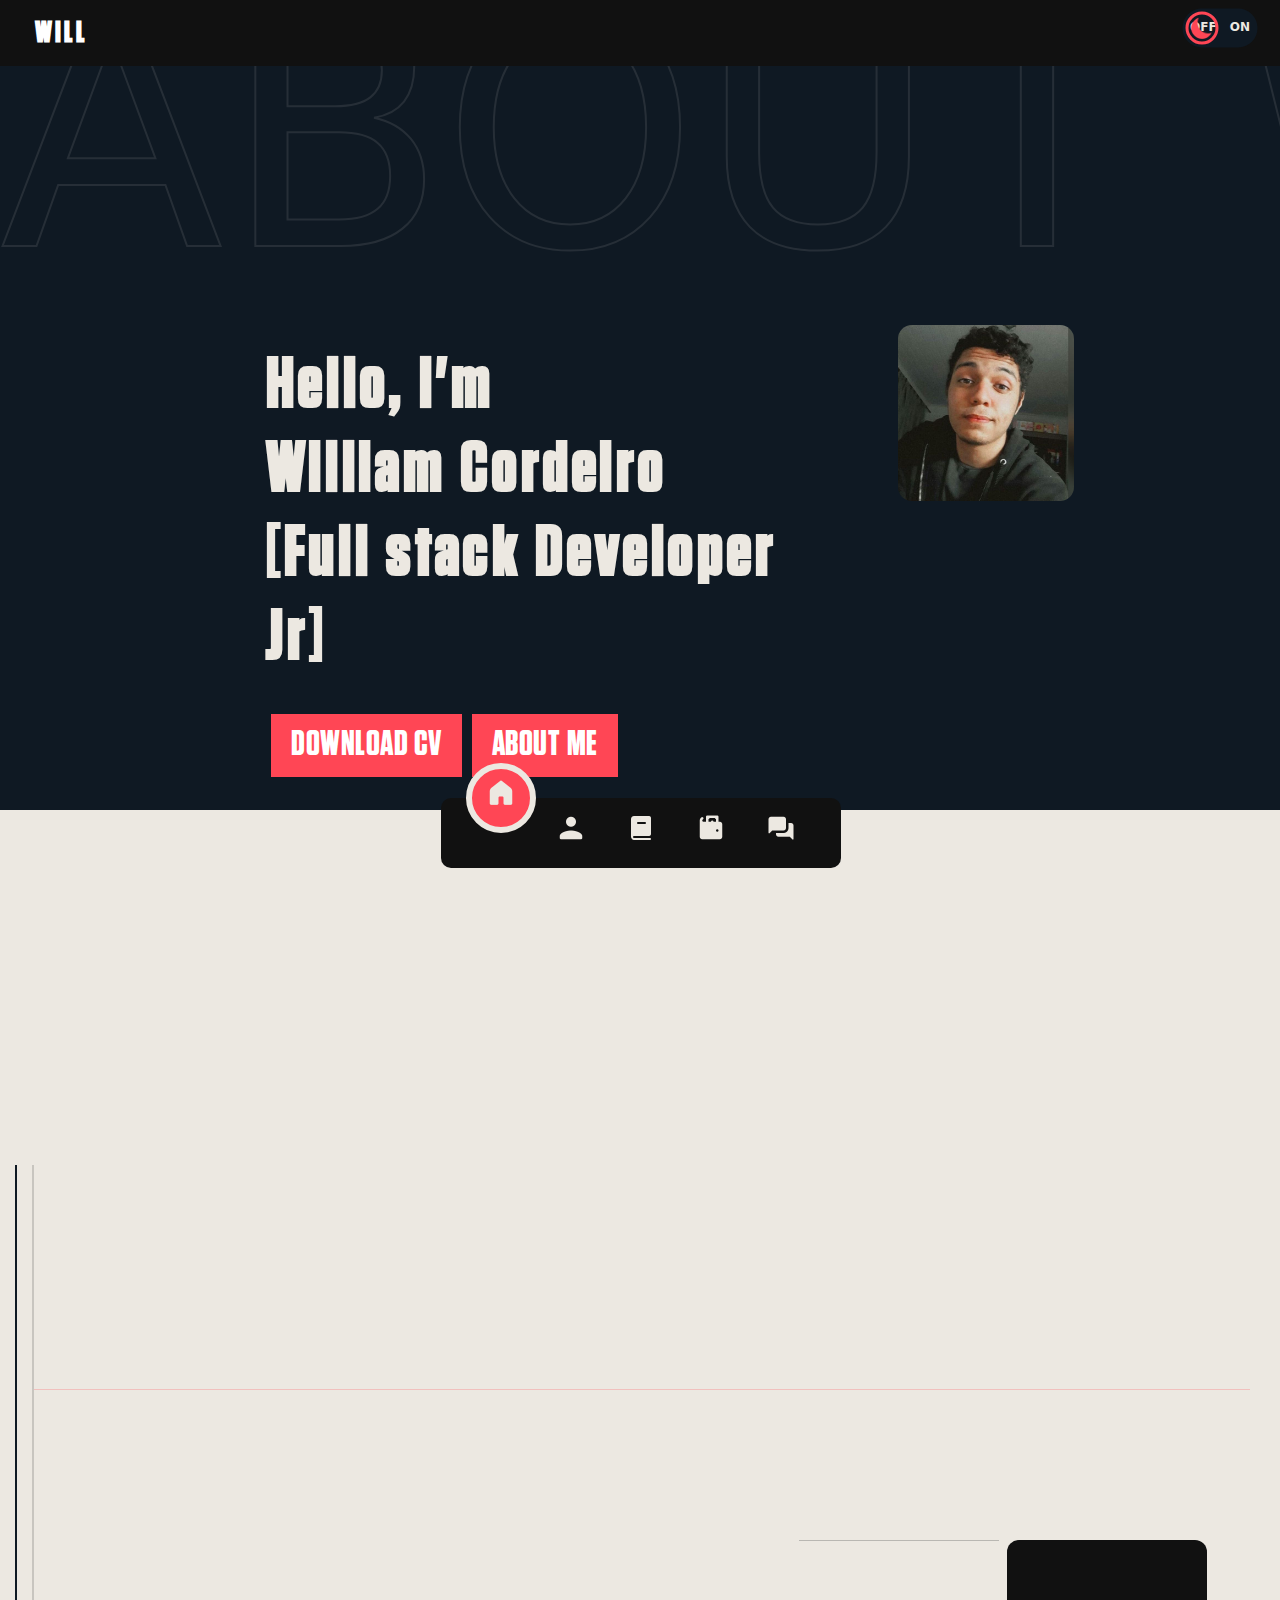
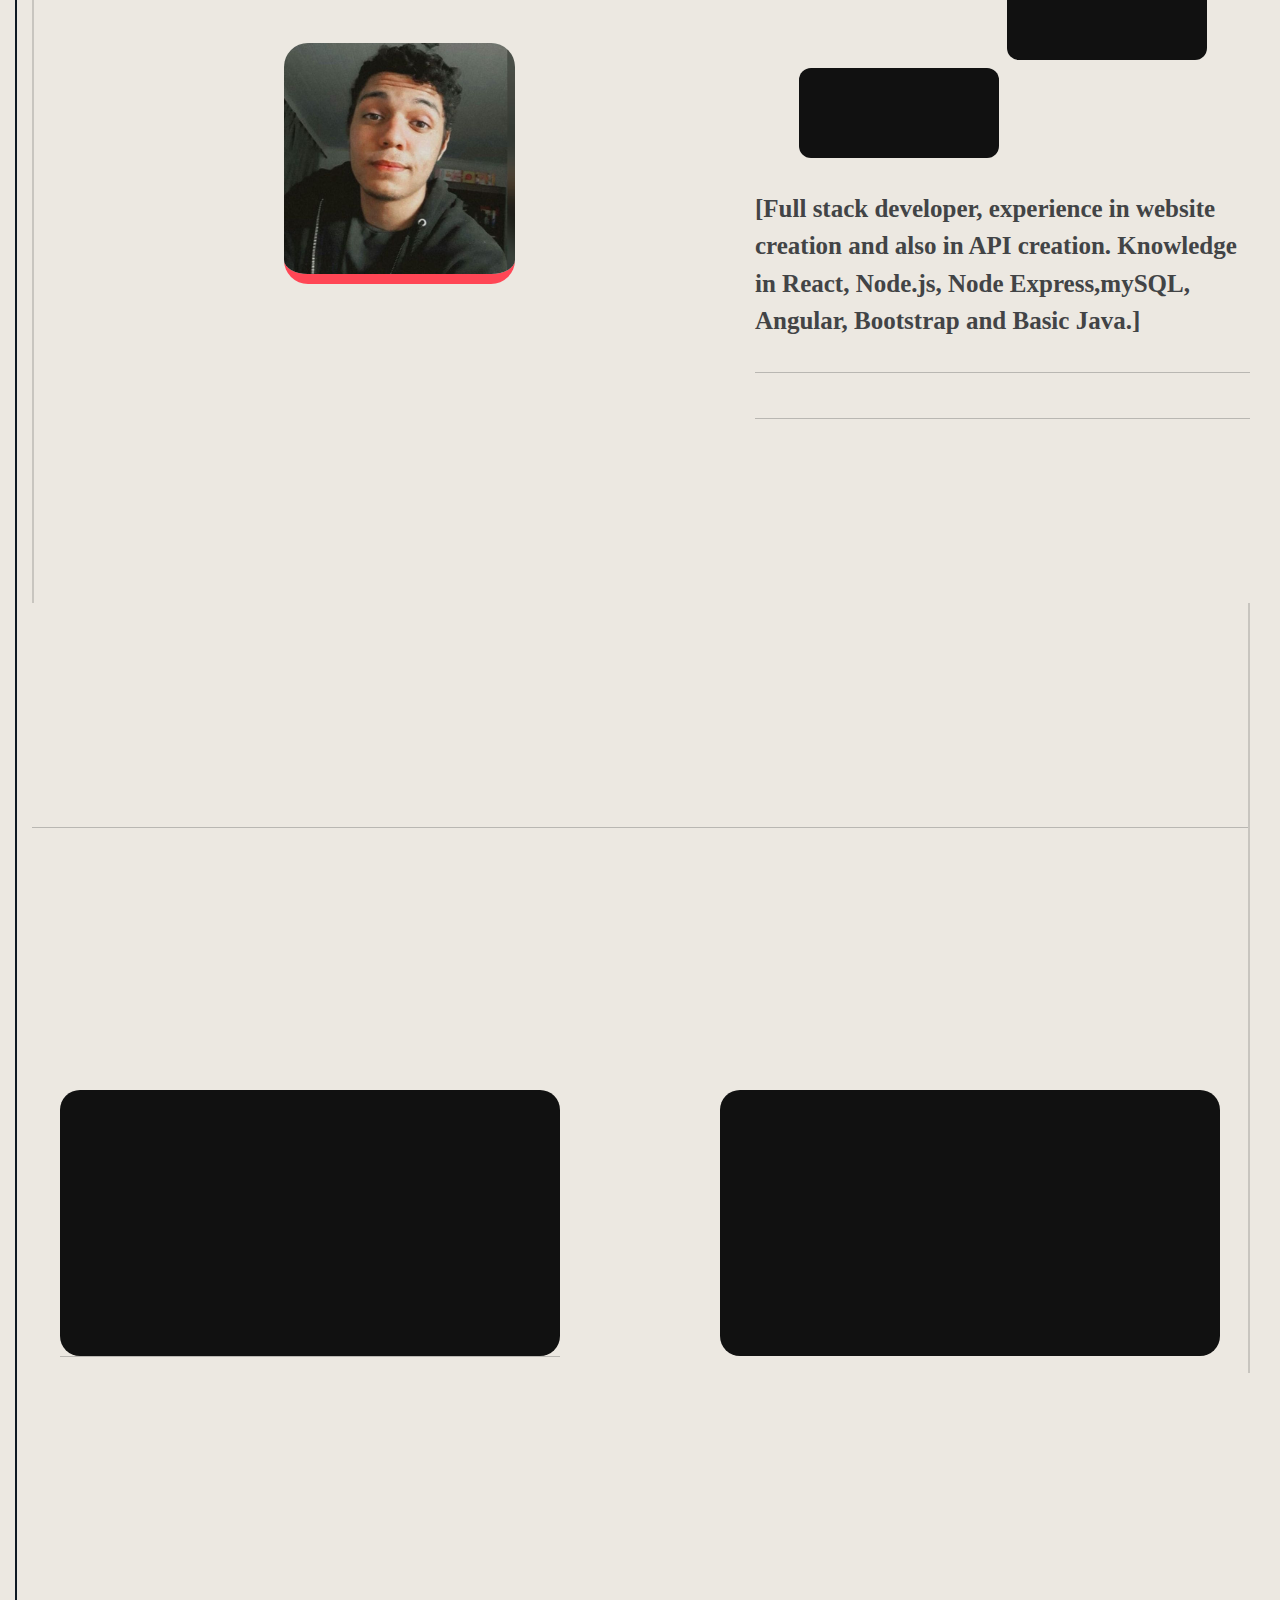
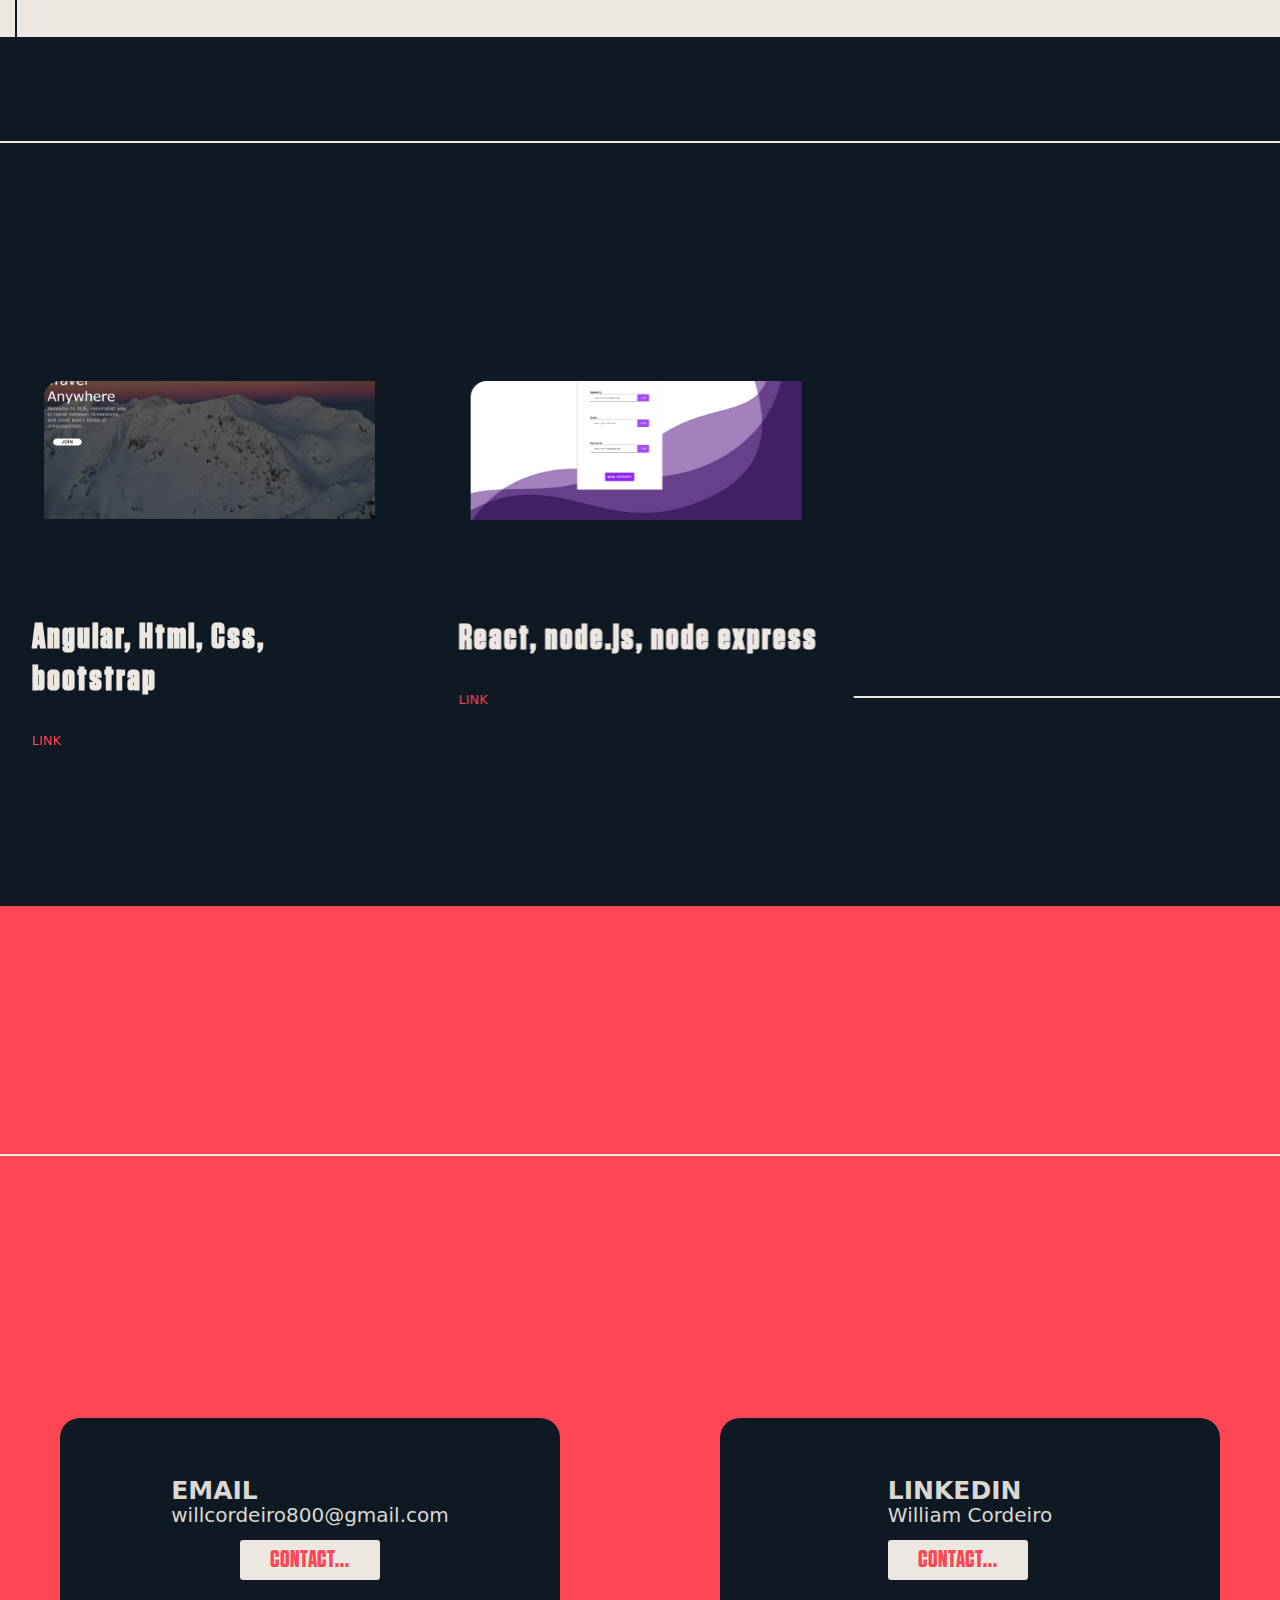
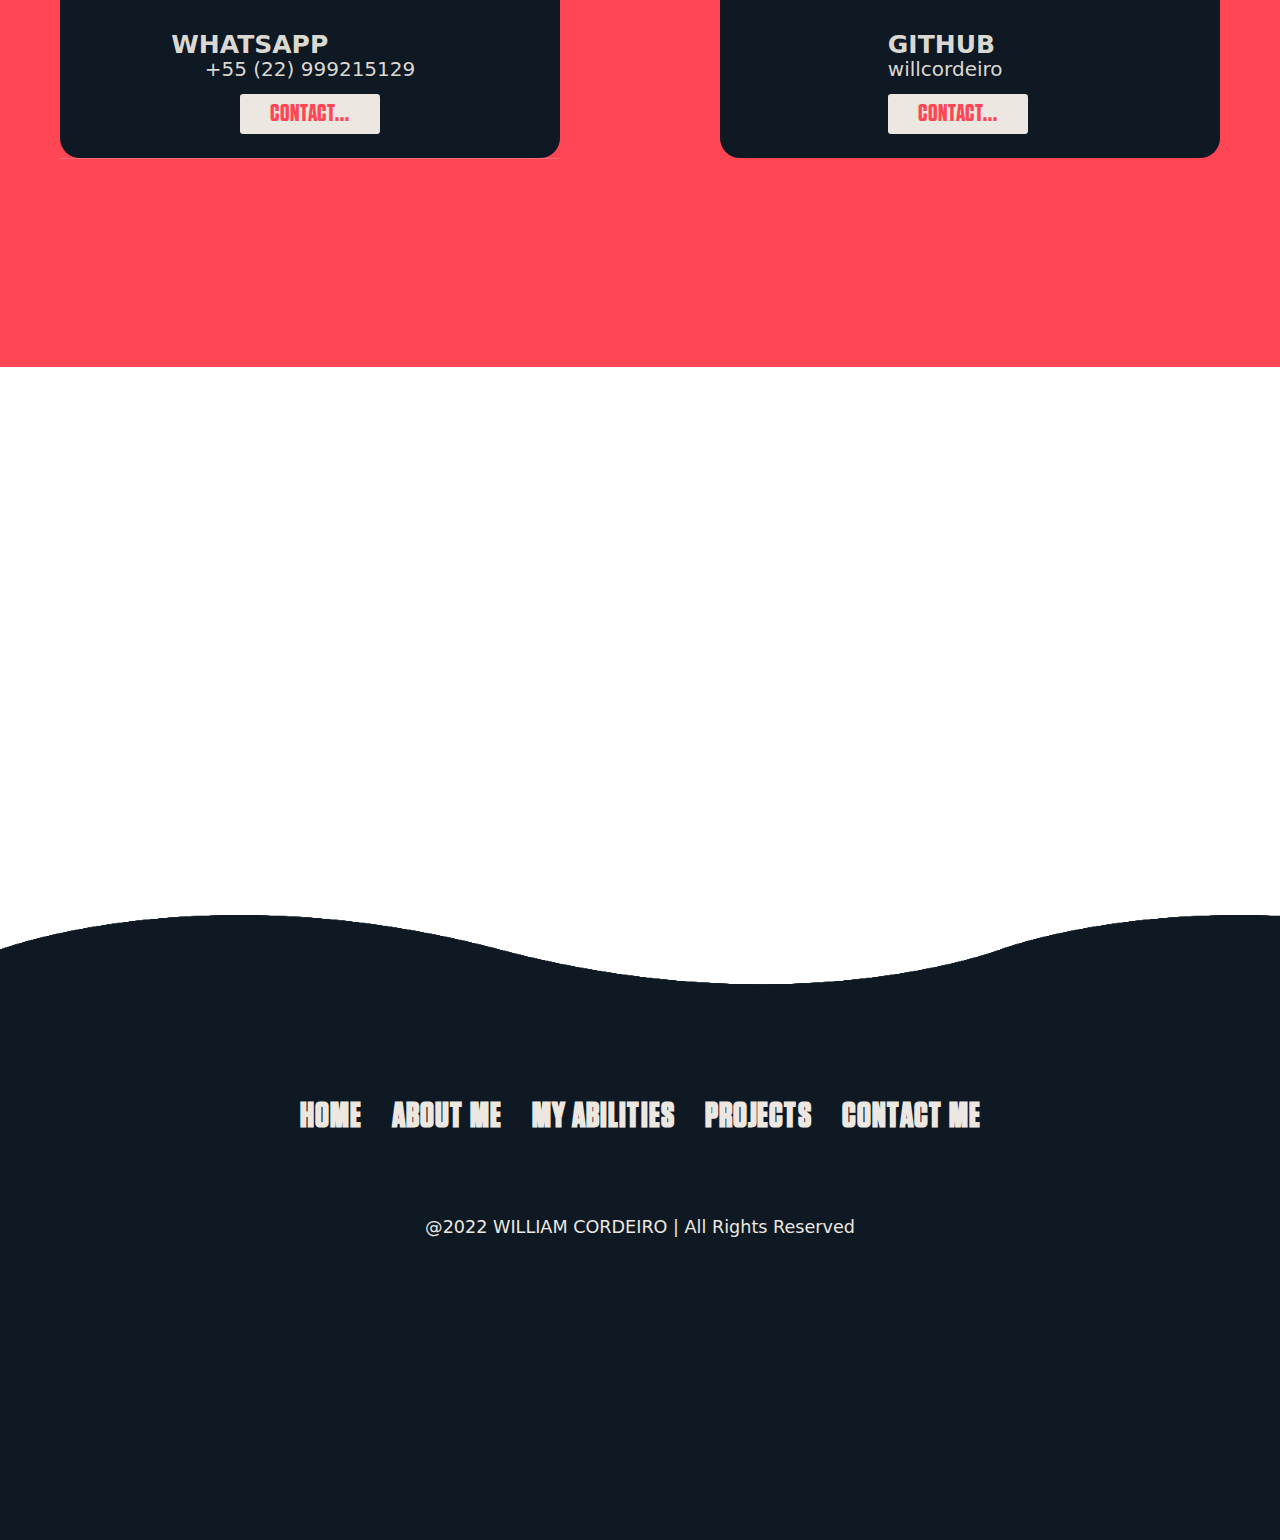
==== commit f88e55e0: "Auto-generated commit [ci skip]" ====
--- a/index.html
+++ b/index.html
@@ -33,6 +33,6 @@
     <script src="https://stackpath.bootstrapcdn.com/bootstrap/4.1.3/js/bootstrap.min.js" integrity="sha384-ChfqqxuZUCnJSK3+MXmPNIyE6ZbWh2IMqE241rYiqJxyMiZ6OW/JmZQ5stwEULTy" crossorigin="anonymous"></script>
     <app-root></app-root>
     <script src="assets/imageSorting/jquery.filterizr.min.js"></script>
-  <script src="runtime.3bc42aab7e7d63ac.js" type="module"></script><script src="polyfills.8a4f6cac88ba71ff.js" type="module"></script><script src="scripts.1c8b628d5bb8f201.js" defer></script><script src="main.505881dcbc92b5fd.js" type="module"></script>
+  <script src="runtime.3bc42aab7e7d63ac.js" type="module"></script><script src="polyfills.8a4f6cac88ba71ff.js" type="module"></script><script src="scripts.1c8b628d5bb8f201.js" defer></script><script src="main.8002952de140ec02.js" type="module"></script>
 
 </body></html>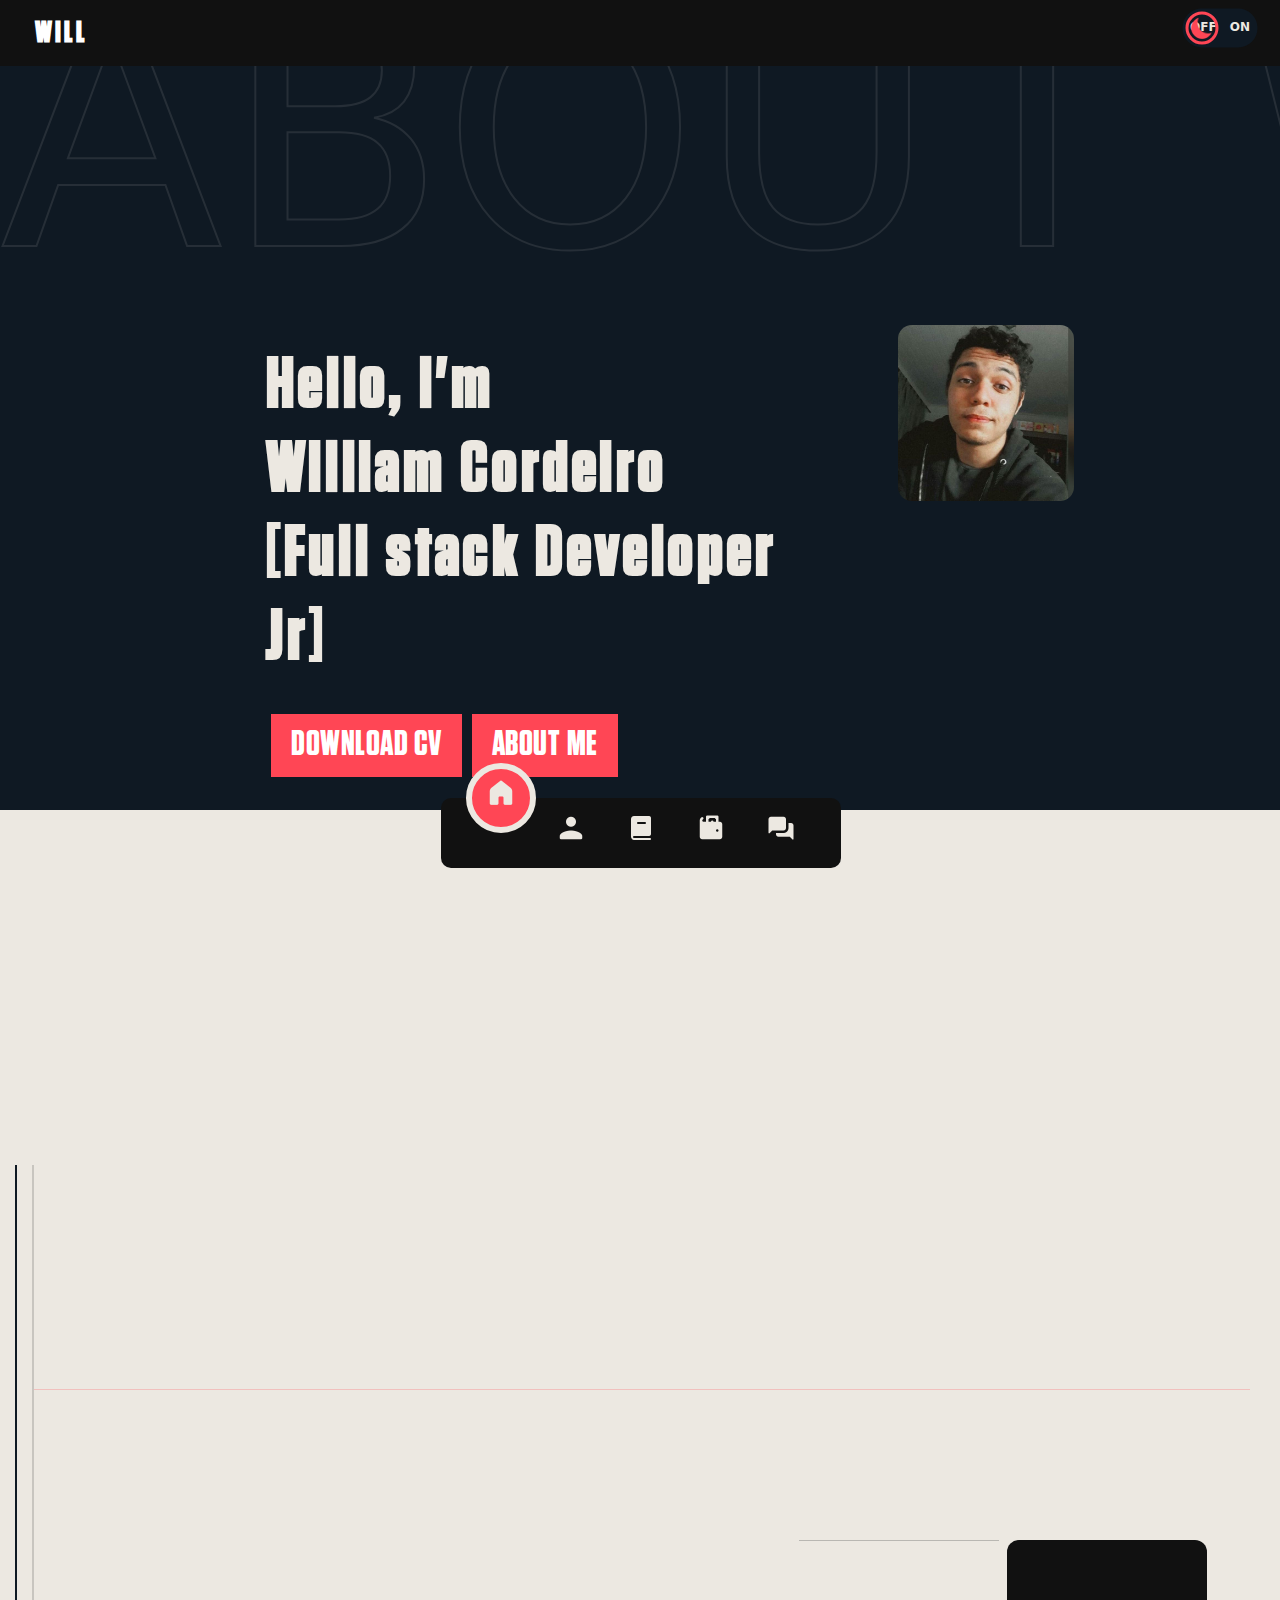
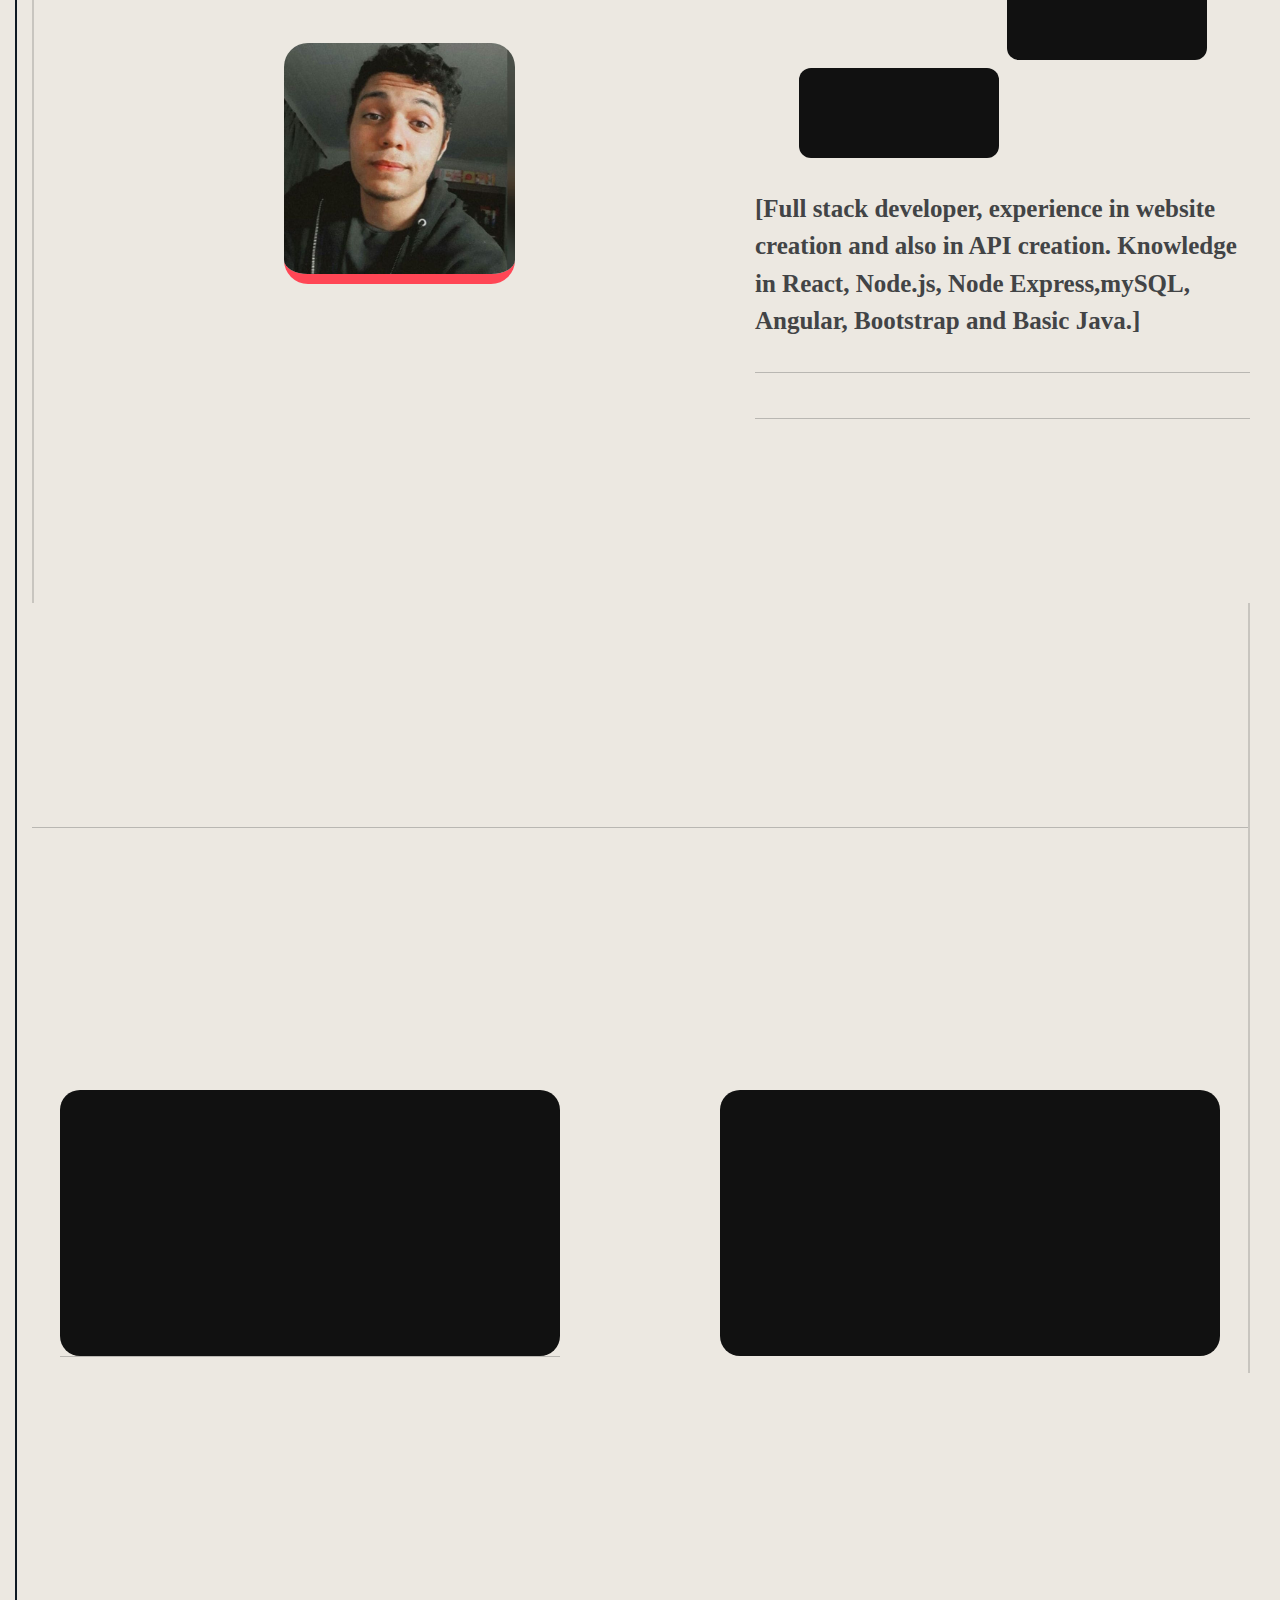
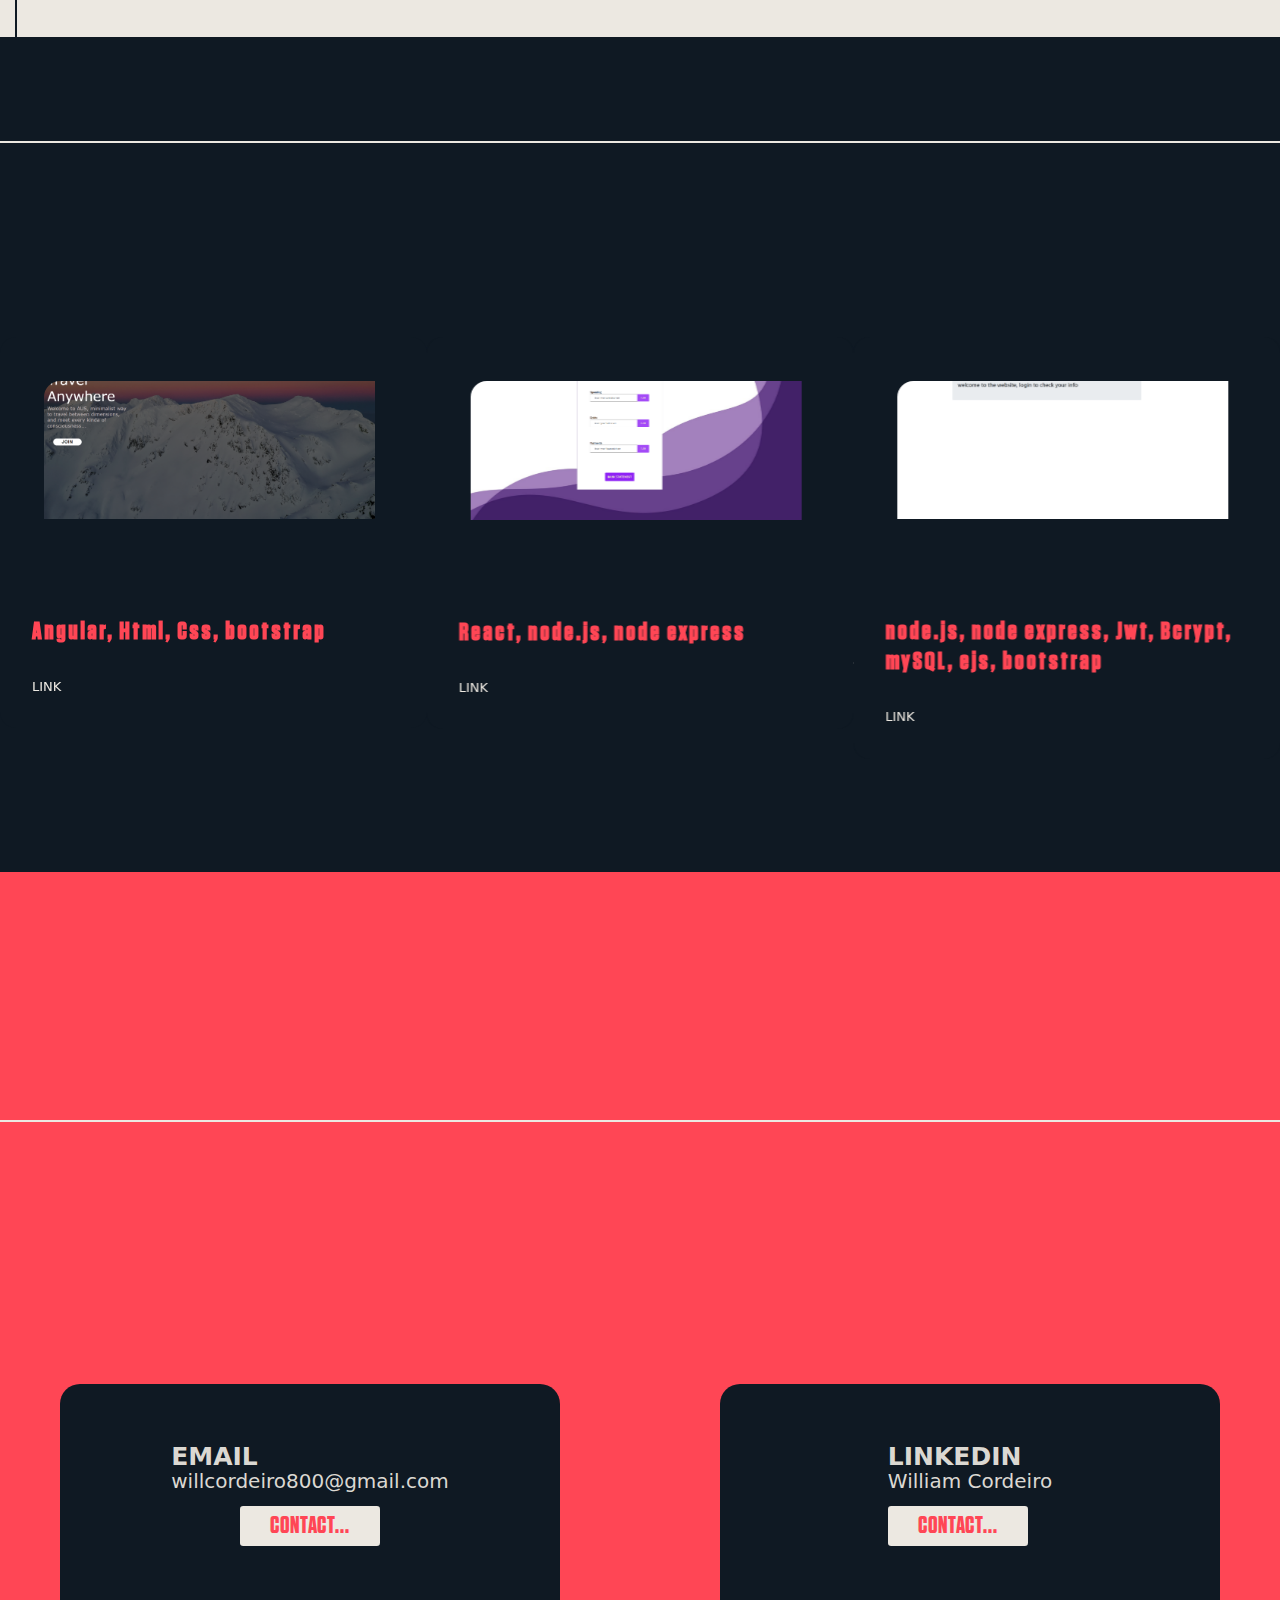
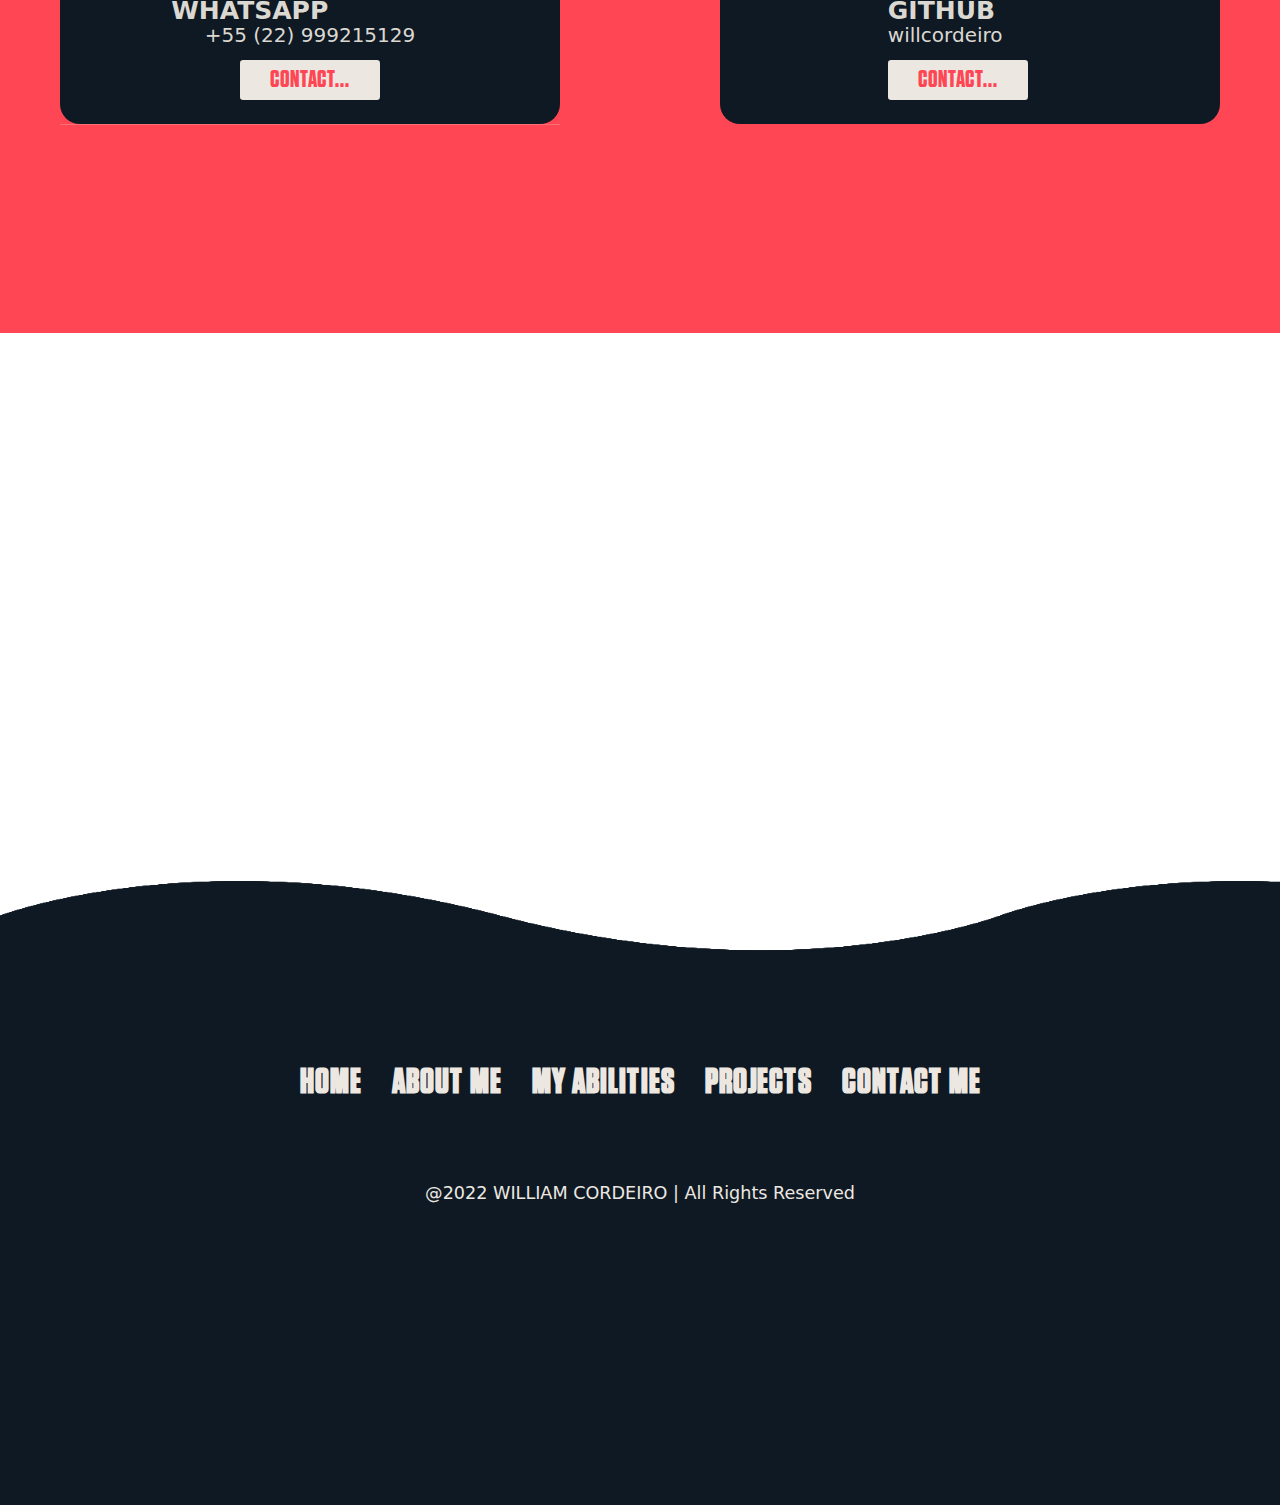
==== commit 781c8e40: "Auto-generated commit [ci skip]" ====
--- a/index.html
+++ b/index.html
@@ -33,6 +33,6 @@
     <script src="https://stackpath.bootstrapcdn.com/bootstrap/4.1.3/js/bootstrap.min.js" integrity="sha384-ChfqqxuZUCnJSK3+MXmPNIyE6ZbWh2IMqE241rYiqJxyMiZ6OW/JmZQ5stwEULTy" crossorigin="anonymous"></script>
     <app-root></app-root>
     <script src="assets/imageSorting/jquery.filterizr.min.js"></script>
-  <script src="runtime.3bc42aab7e7d63ac.js" type="module"></script><script src="polyfills.8a4f6cac88ba71ff.js" type="module"></script><script src="scripts.1c8b628d5bb8f201.js" defer></script><script src="main.8002952de140ec02.js" type="module"></script>
+  <script src="runtime.3bc42aab7e7d63ac.js" type="module"></script><script src="polyfills.8a4f6cac88ba71ff.js" type="module"></script><script src="scripts.1c8b628d5bb8f201.js" defer></script><script src="main.f439919df907e149.js" type="module"></script>
 
 </body></html>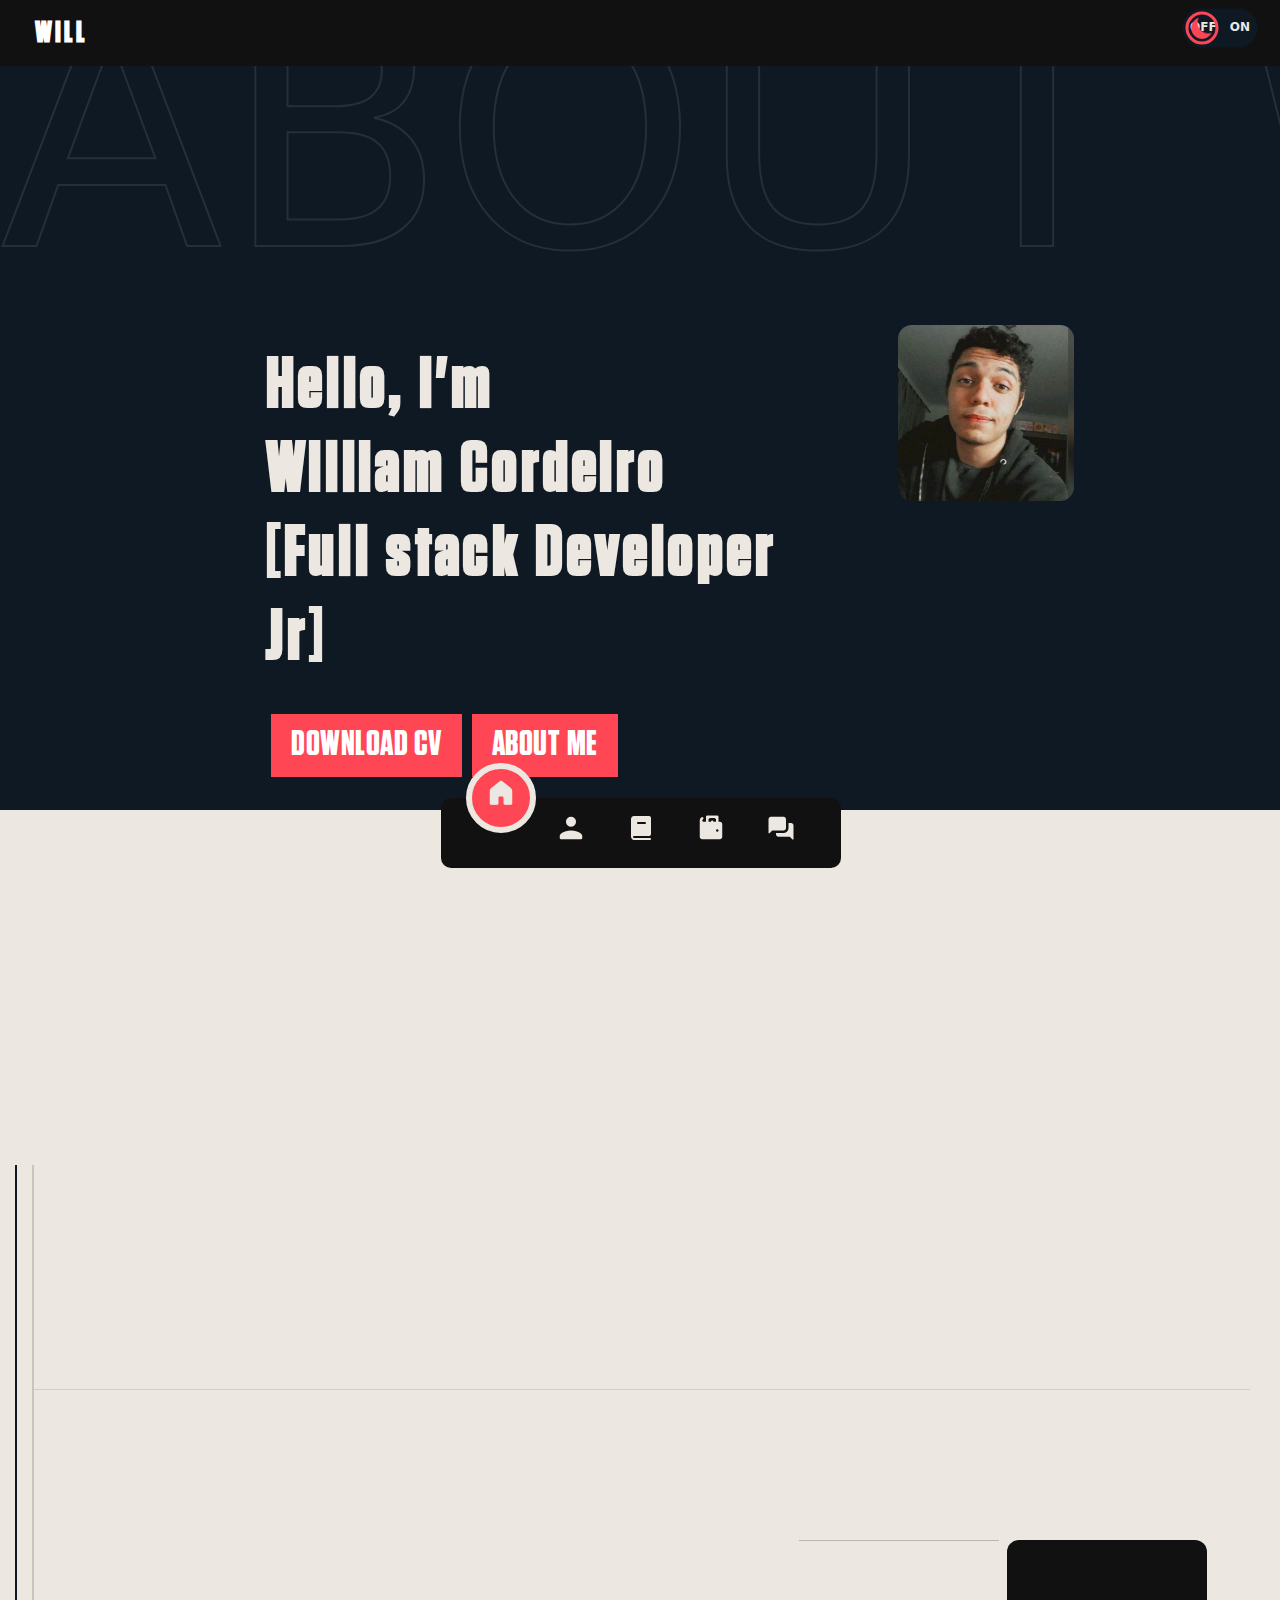
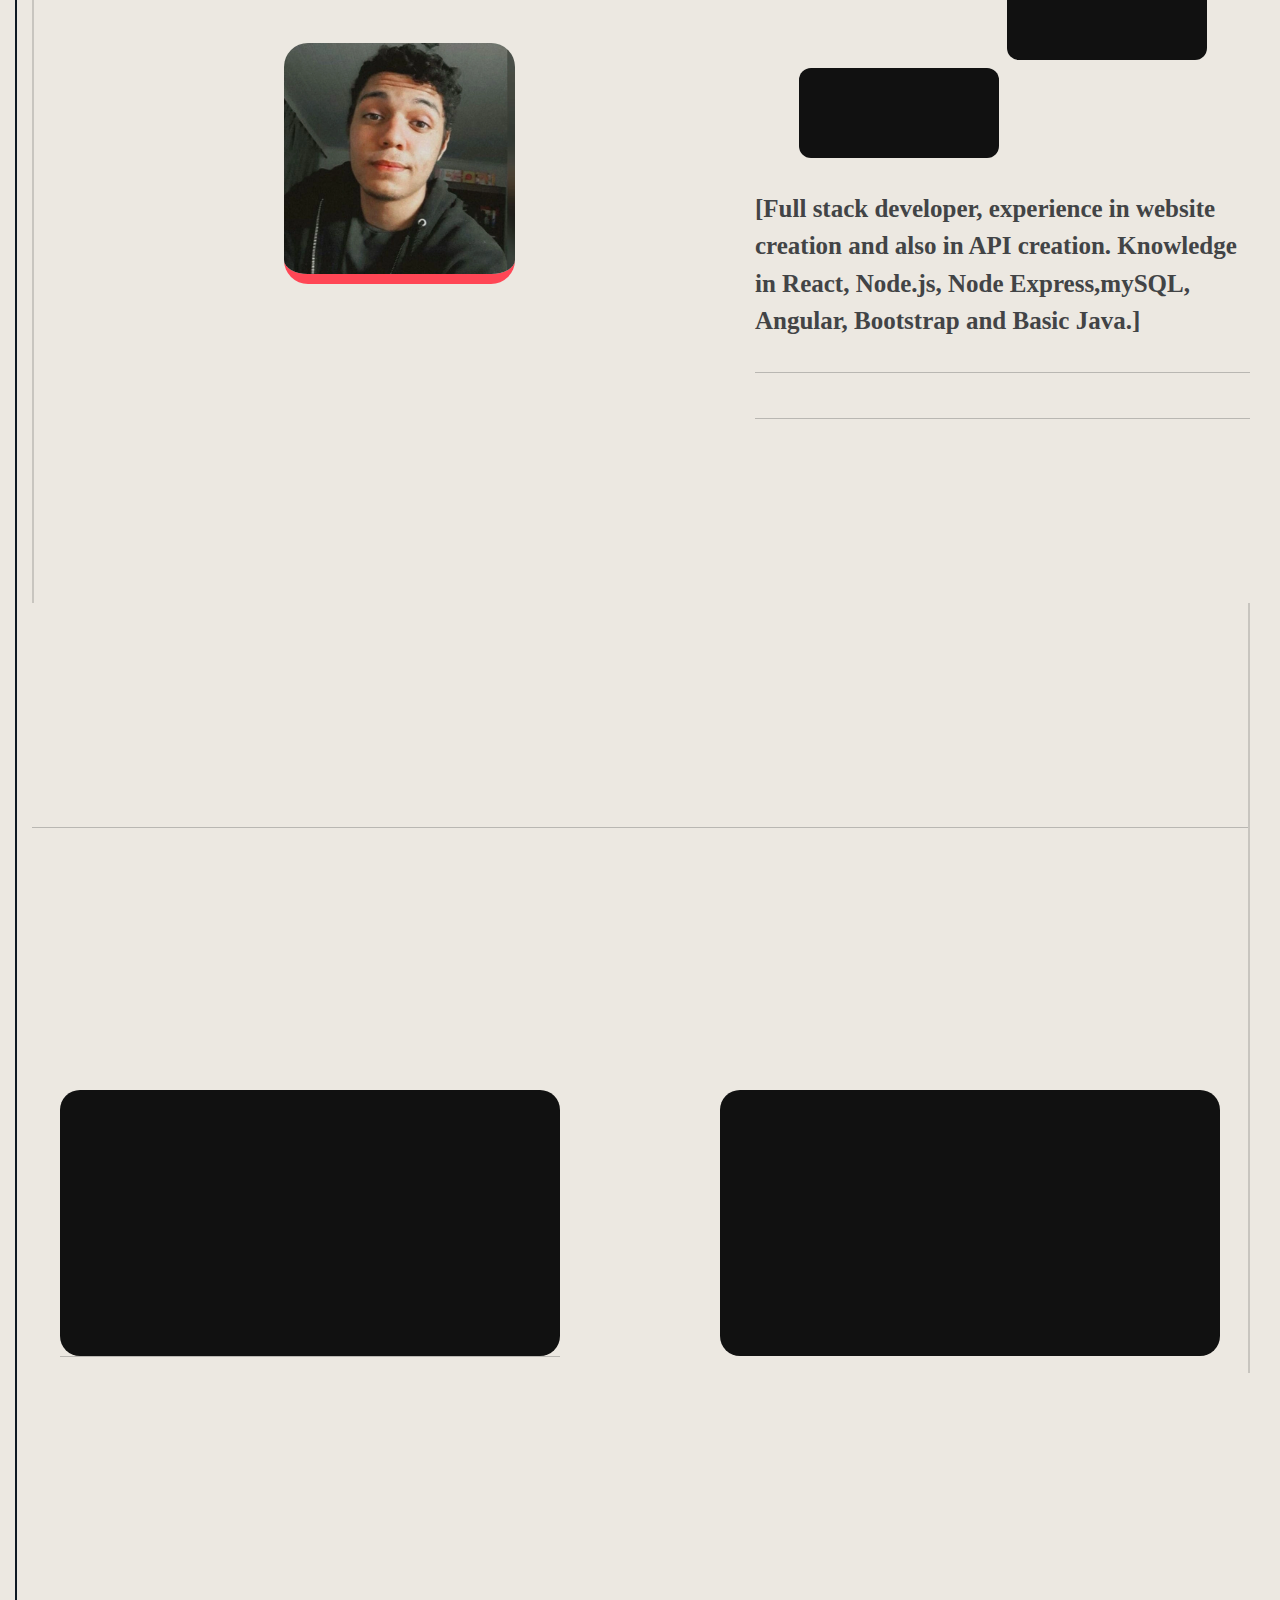
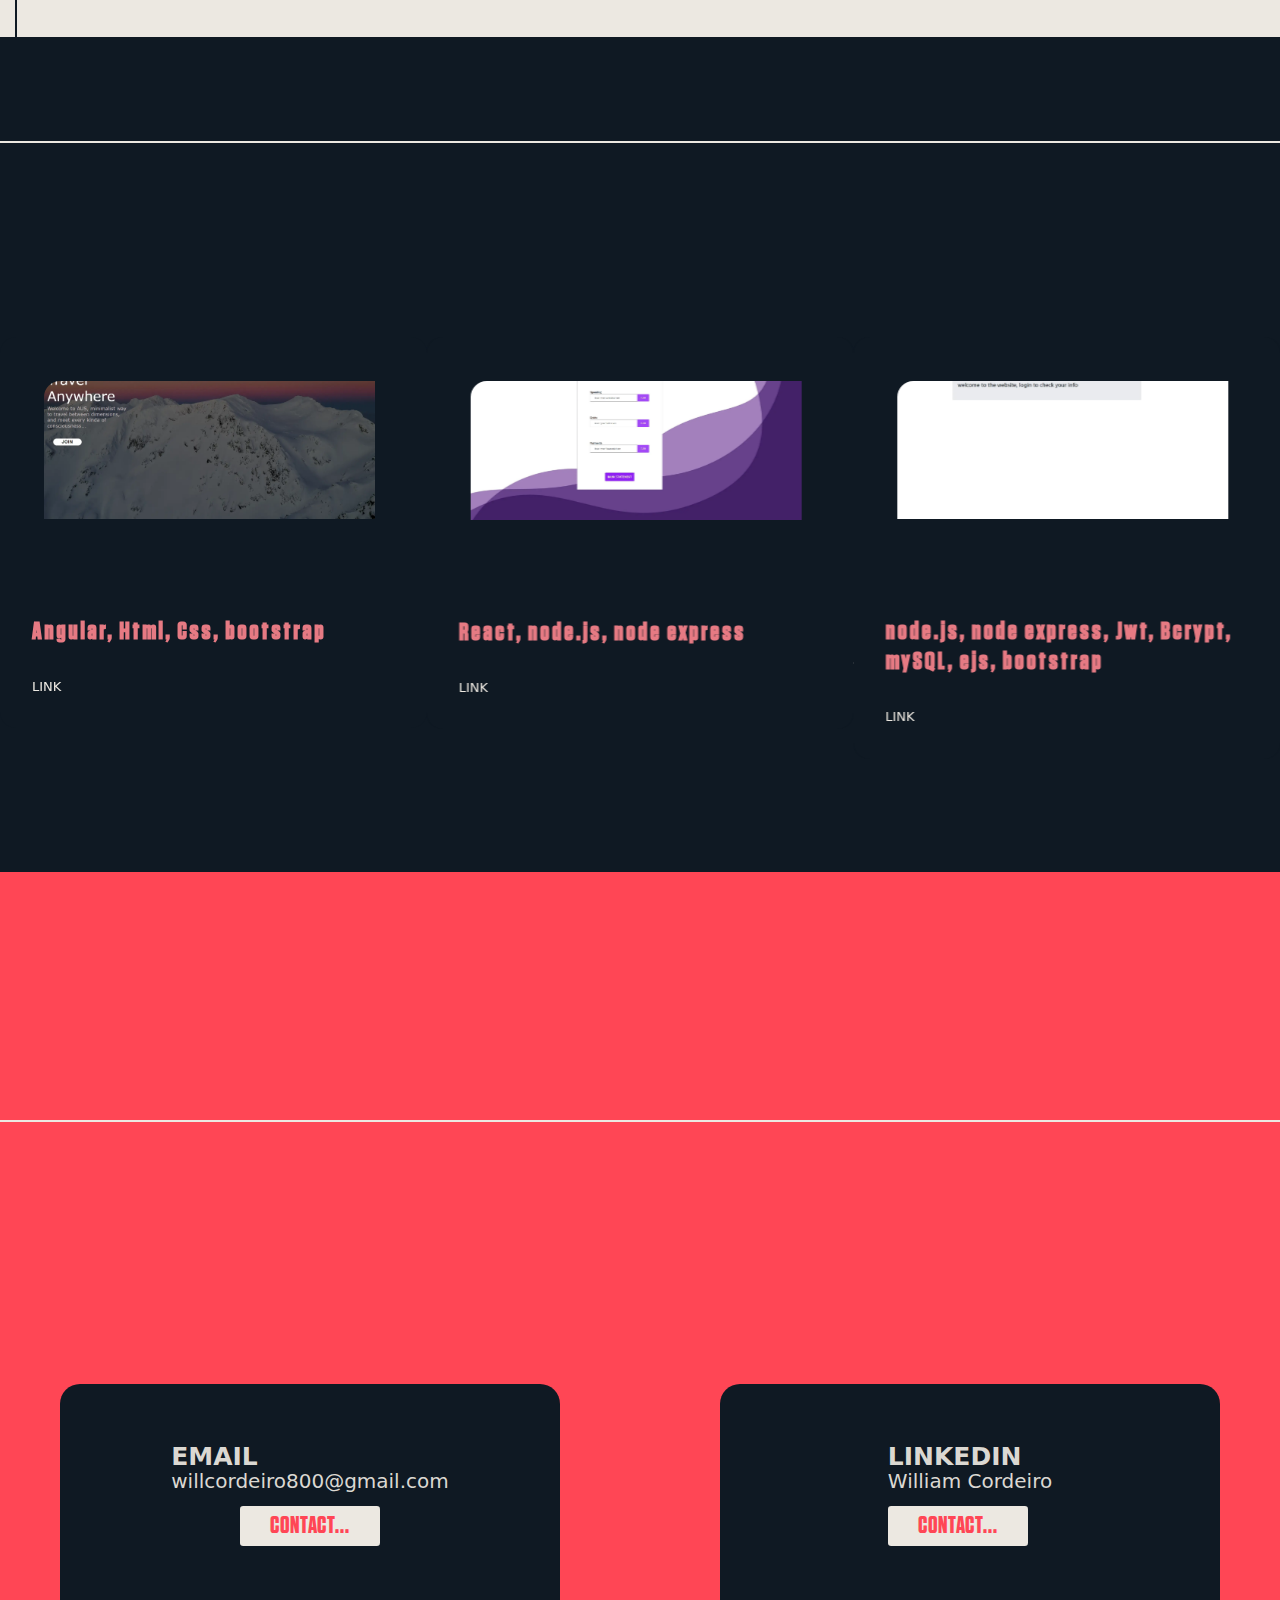
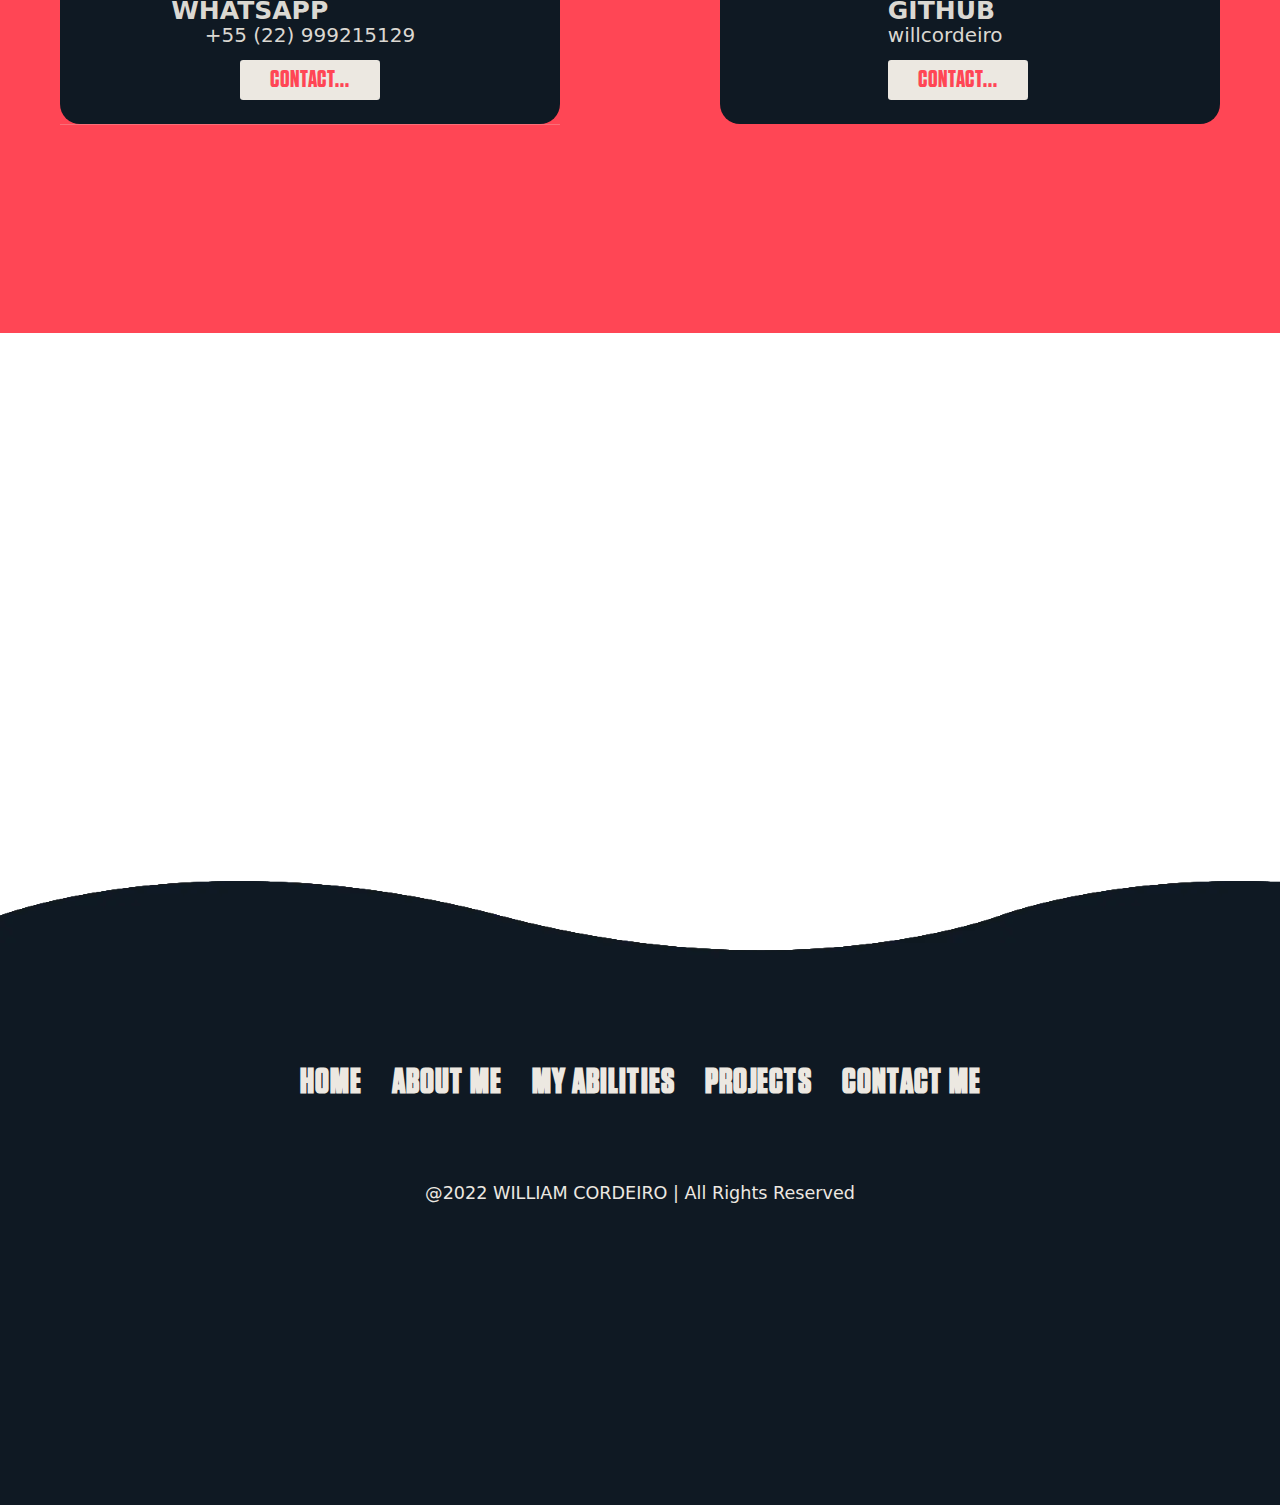
==== commit ec7cadec: "Auto-generated commit [ci skip]" ====
--- a/index.html
+++ b/index.html
@@ -33,6 +33,6 @@
     <script src="https://stackpath.bootstrapcdn.com/bootstrap/4.1.3/js/bootstrap.min.js" integrity="sha384-ChfqqxuZUCnJSK3+MXmPNIyE6ZbWh2IMqE241rYiqJxyMiZ6OW/JmZQ5stwEULTy" crossorigin="anonymous"></script>
     <app-root></app-root>
     <script src="assets/imageSorting/jquery.filterizr.min.js"></script>
-  <script src="runtime.3bc42aab7e7d63ac.js" type="module"></script><script src="polyfills.8a4f6cac88ba71ff.js" type="module"></script><script src="scripts.1c8b628d5bb8f201.js" defer></script><script src="main.f439919df907e149.js" type="module"></script>
+  <script src="runtime.3bc42aab7e7d63ac.js" type="module"></script><script src="polyfills.8a4f6cac88ba71ff.js" type="module"></script><script src="scripts.1c8b628d5bb8f201.js" defer></script><script src="main.7f2eb1c919797f40.js" type="module"></script>
 
 </body></html>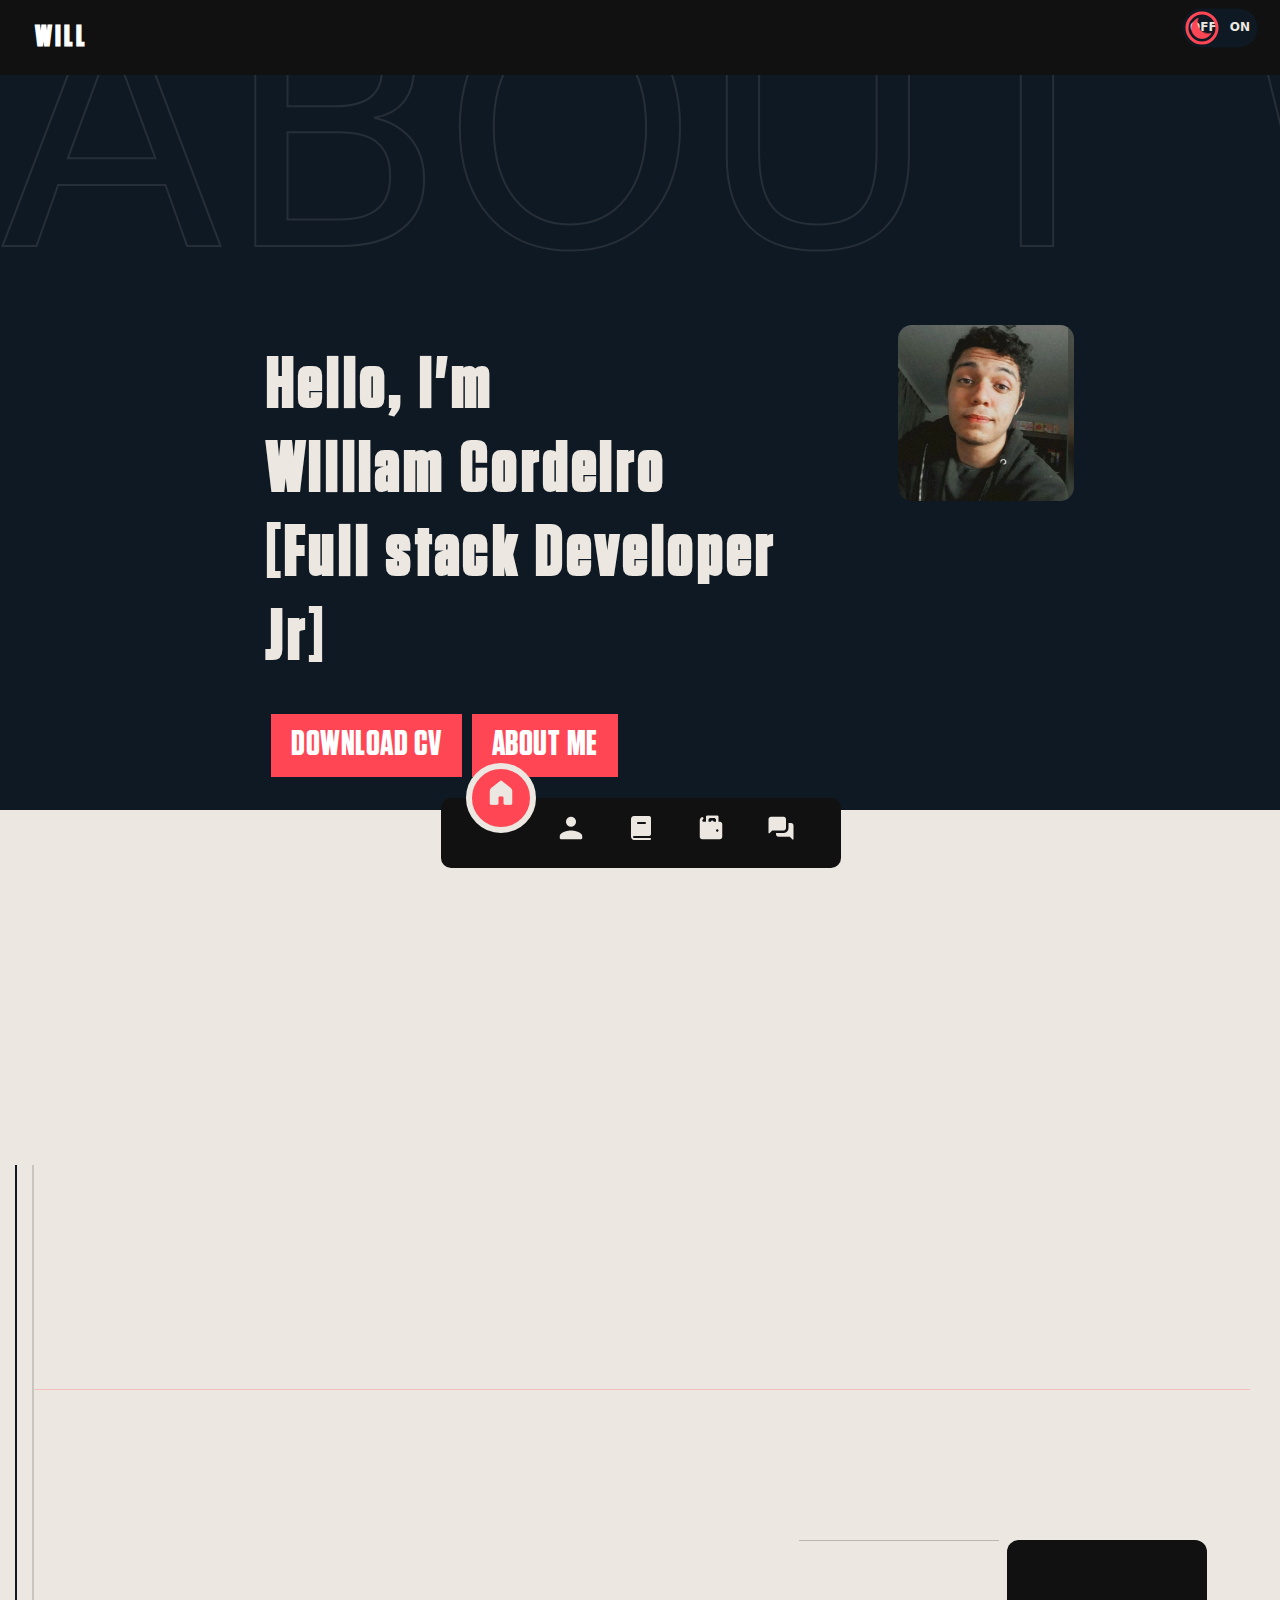
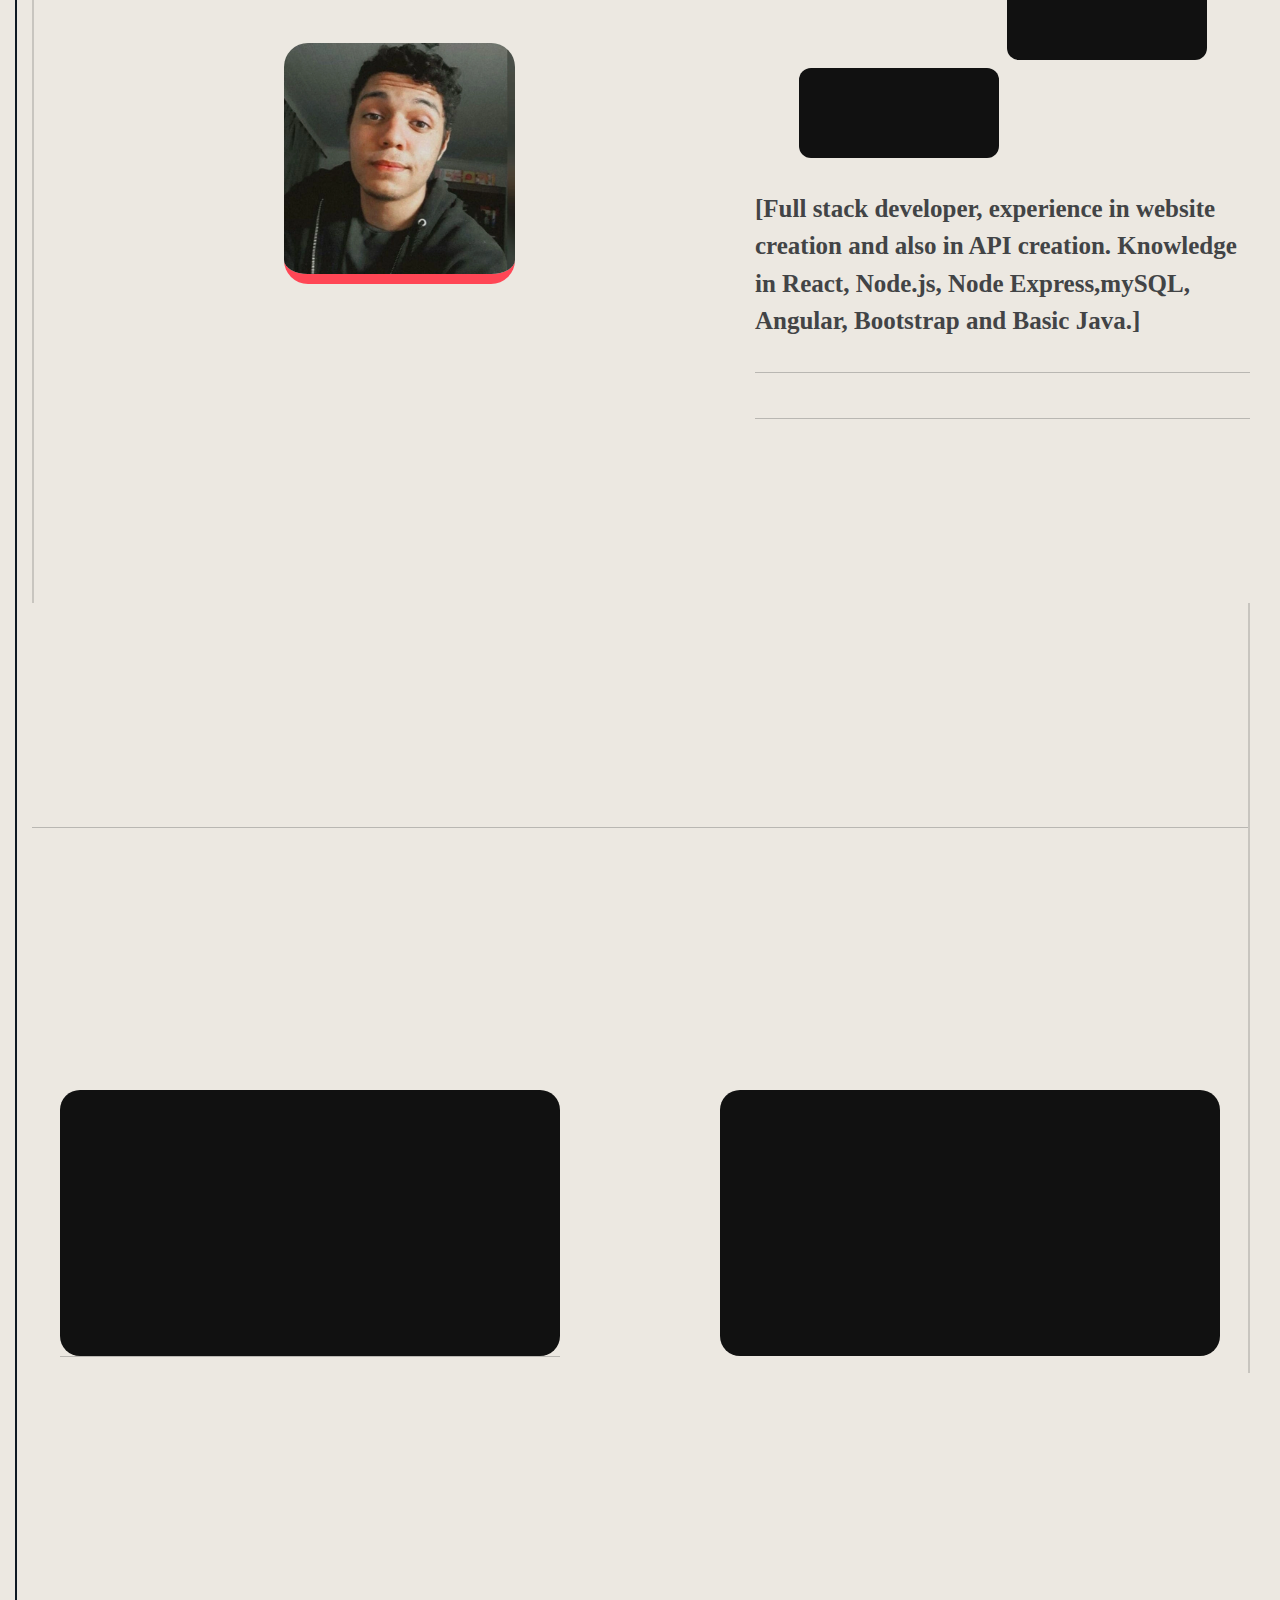
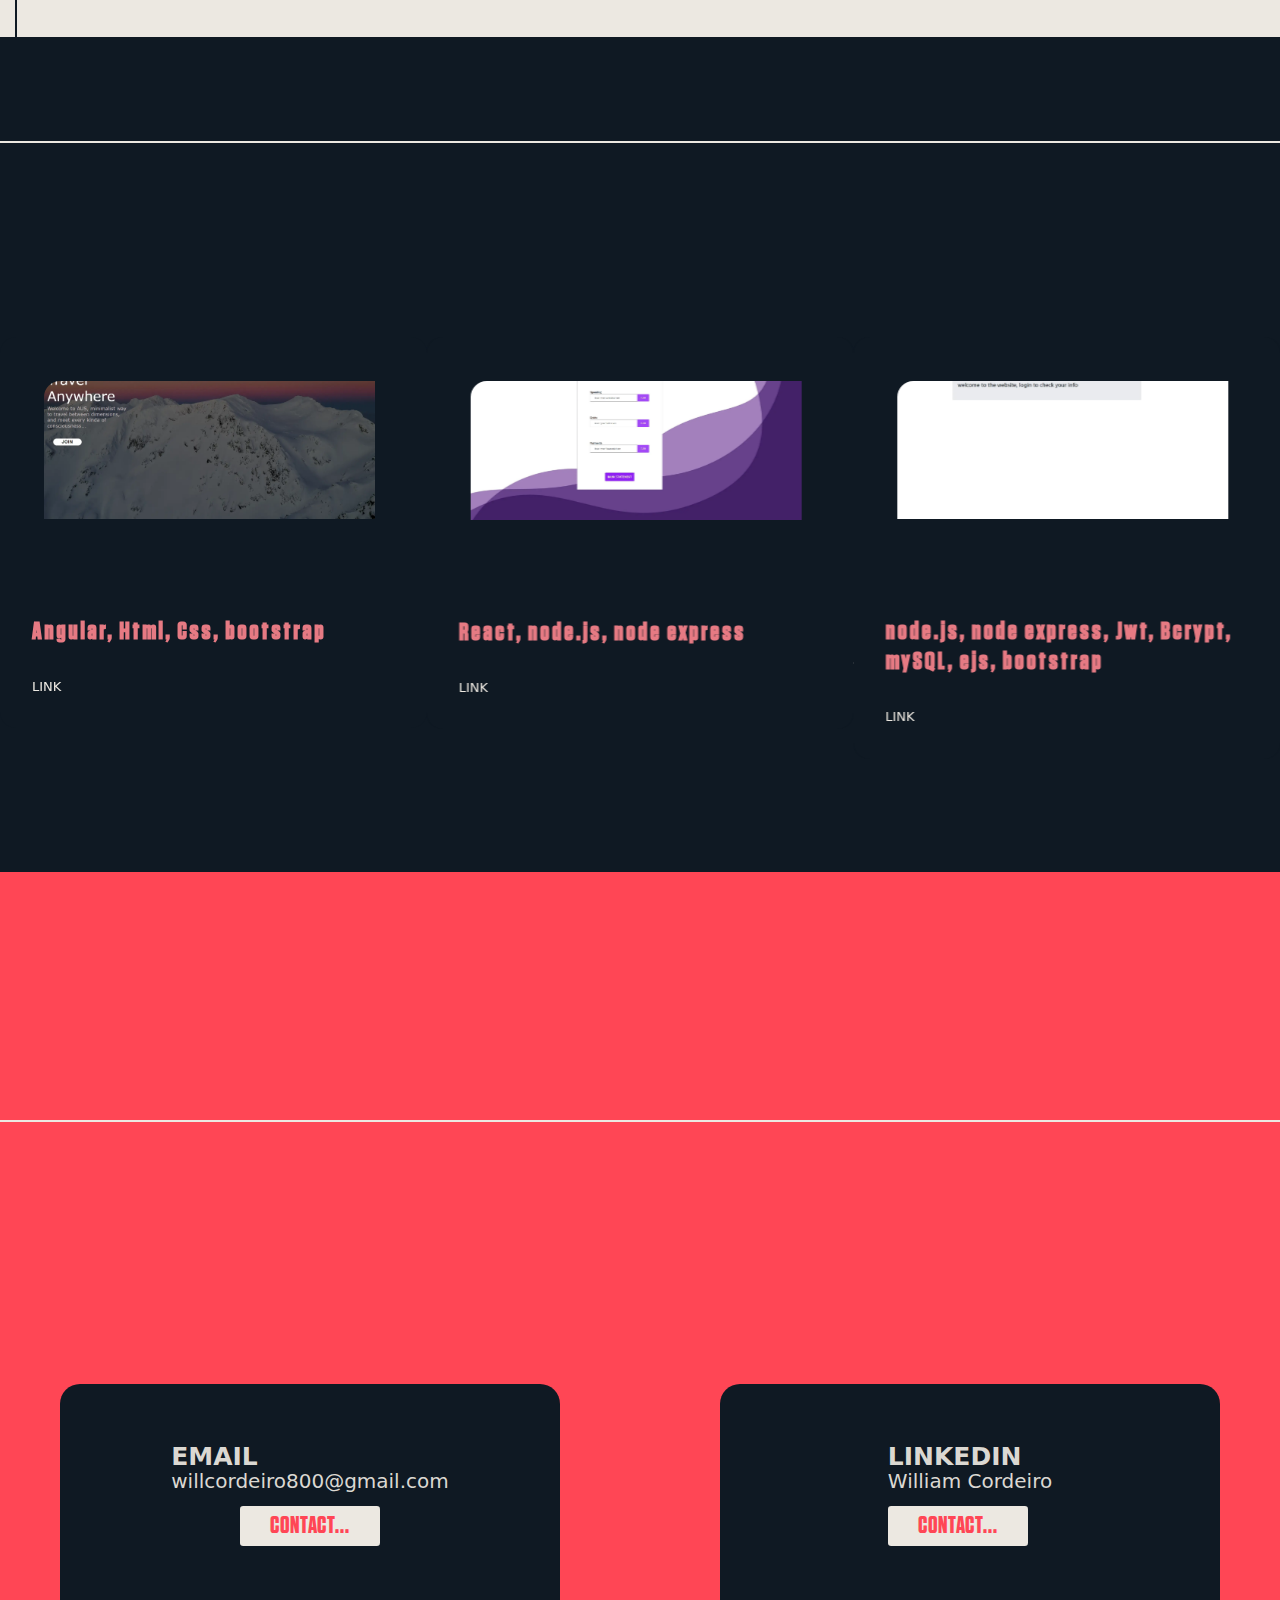
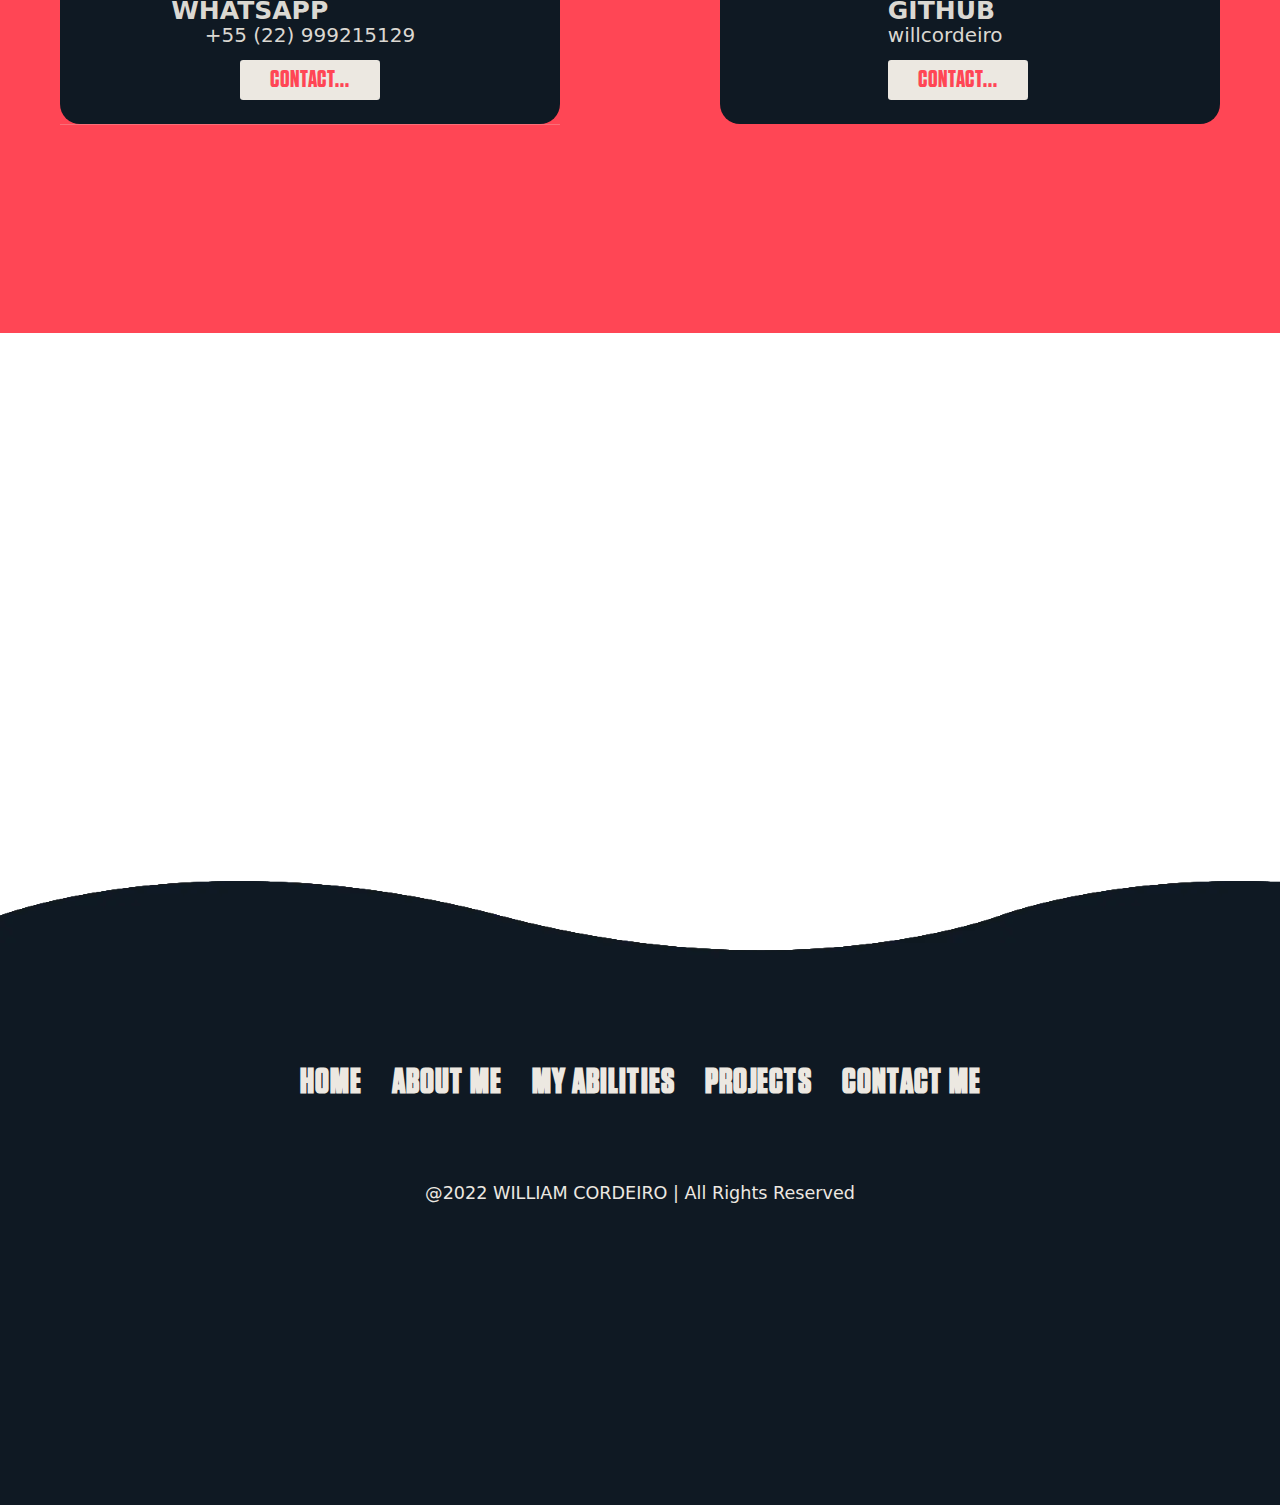
==== commit d415bbc7: "Auto-generated commit [ci skip]" ====
--- a/index.html
+++ b/index.html
@@ -33,6 +33,6 @@
     <script src="https://stackpath.bootstrapcdn.com/bootstrap/4.1.3/js/bootstrap.min.js" integrity="sha384-ChfqqxuZUCnJSK3+MXmPNIyE6ZbWh2IMqE241rYiqJxyMiZ6OW/JmZQ5stwEULTy" crossorigin="anonymous"></script>
     <app-root></app-root>
     <script src="assets/imageSorting/jquery.filterizr.min.js"></script>
-  <script src="runtime.3bc42aab7e7d63ac.js" type="module"></script><script src="polyfills.8a4f6cac88ba71ff.js" type="module"></script><script src="scripts.1c8b628d5bb8f201.js" defer></script><script src="main.7f2eb1c919797f40.js" type="module"></script>
+  <script src="runtime.3bc42aab7e7d63ac.js" type="module"></script><script src="polyfills.8a4f6cac88ba71ff.js" type="module"></script><script src="scripts.1c8b628d5bb8f201.js" defer></script><script src="main.c2a1472827603dfd.js" type="module"></script>
 
 </body></html>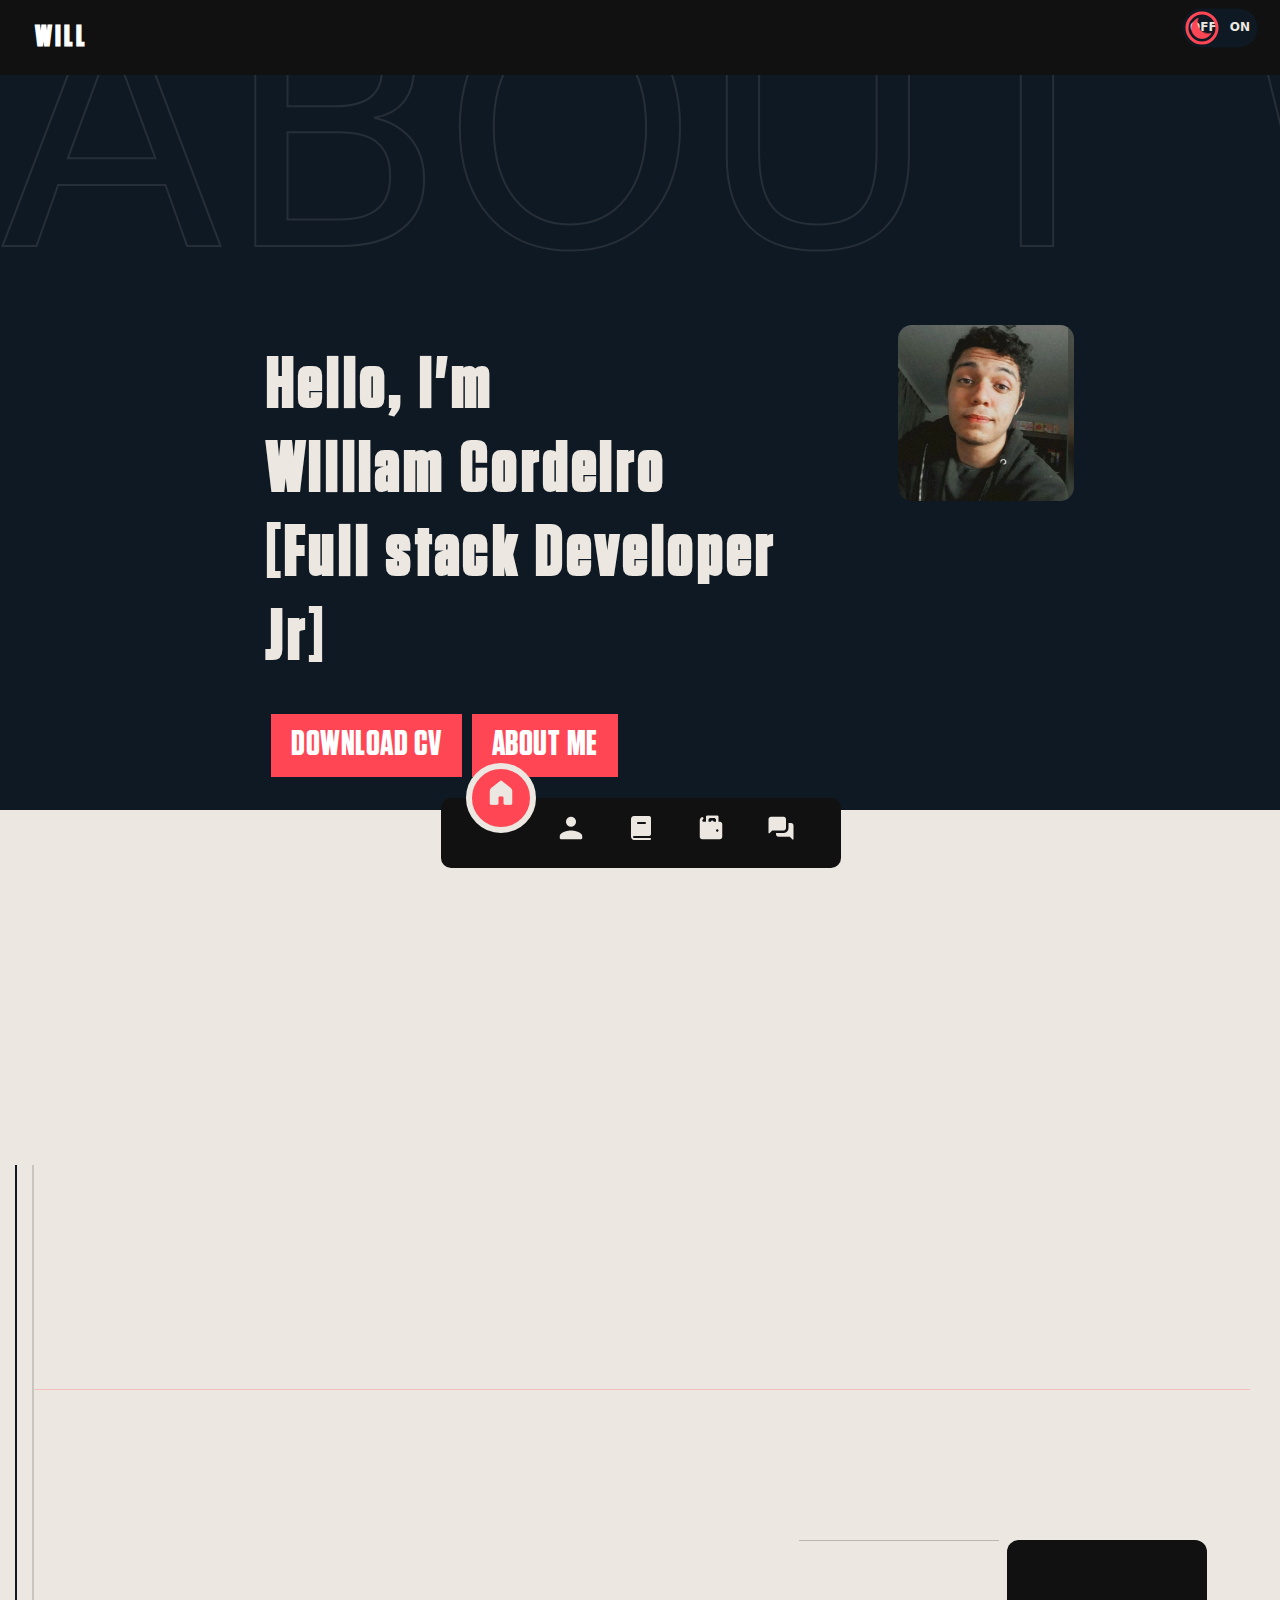
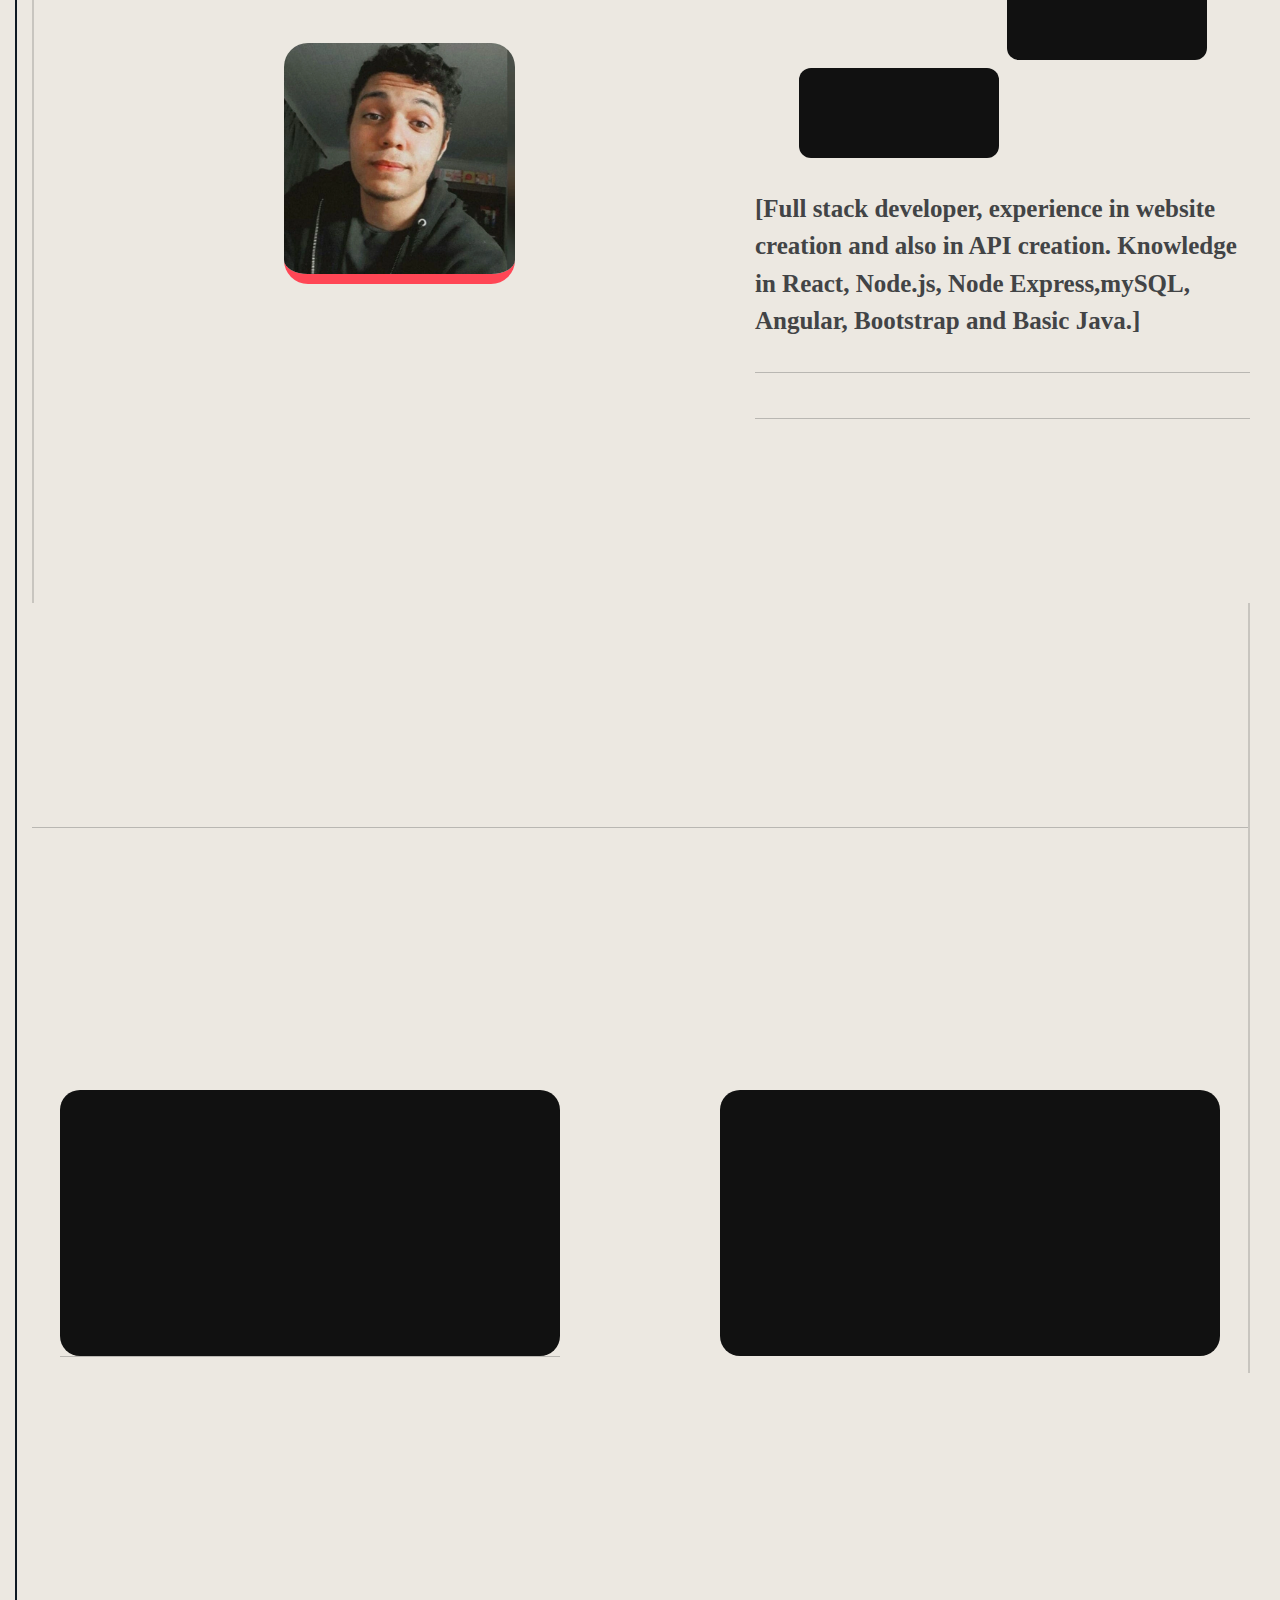
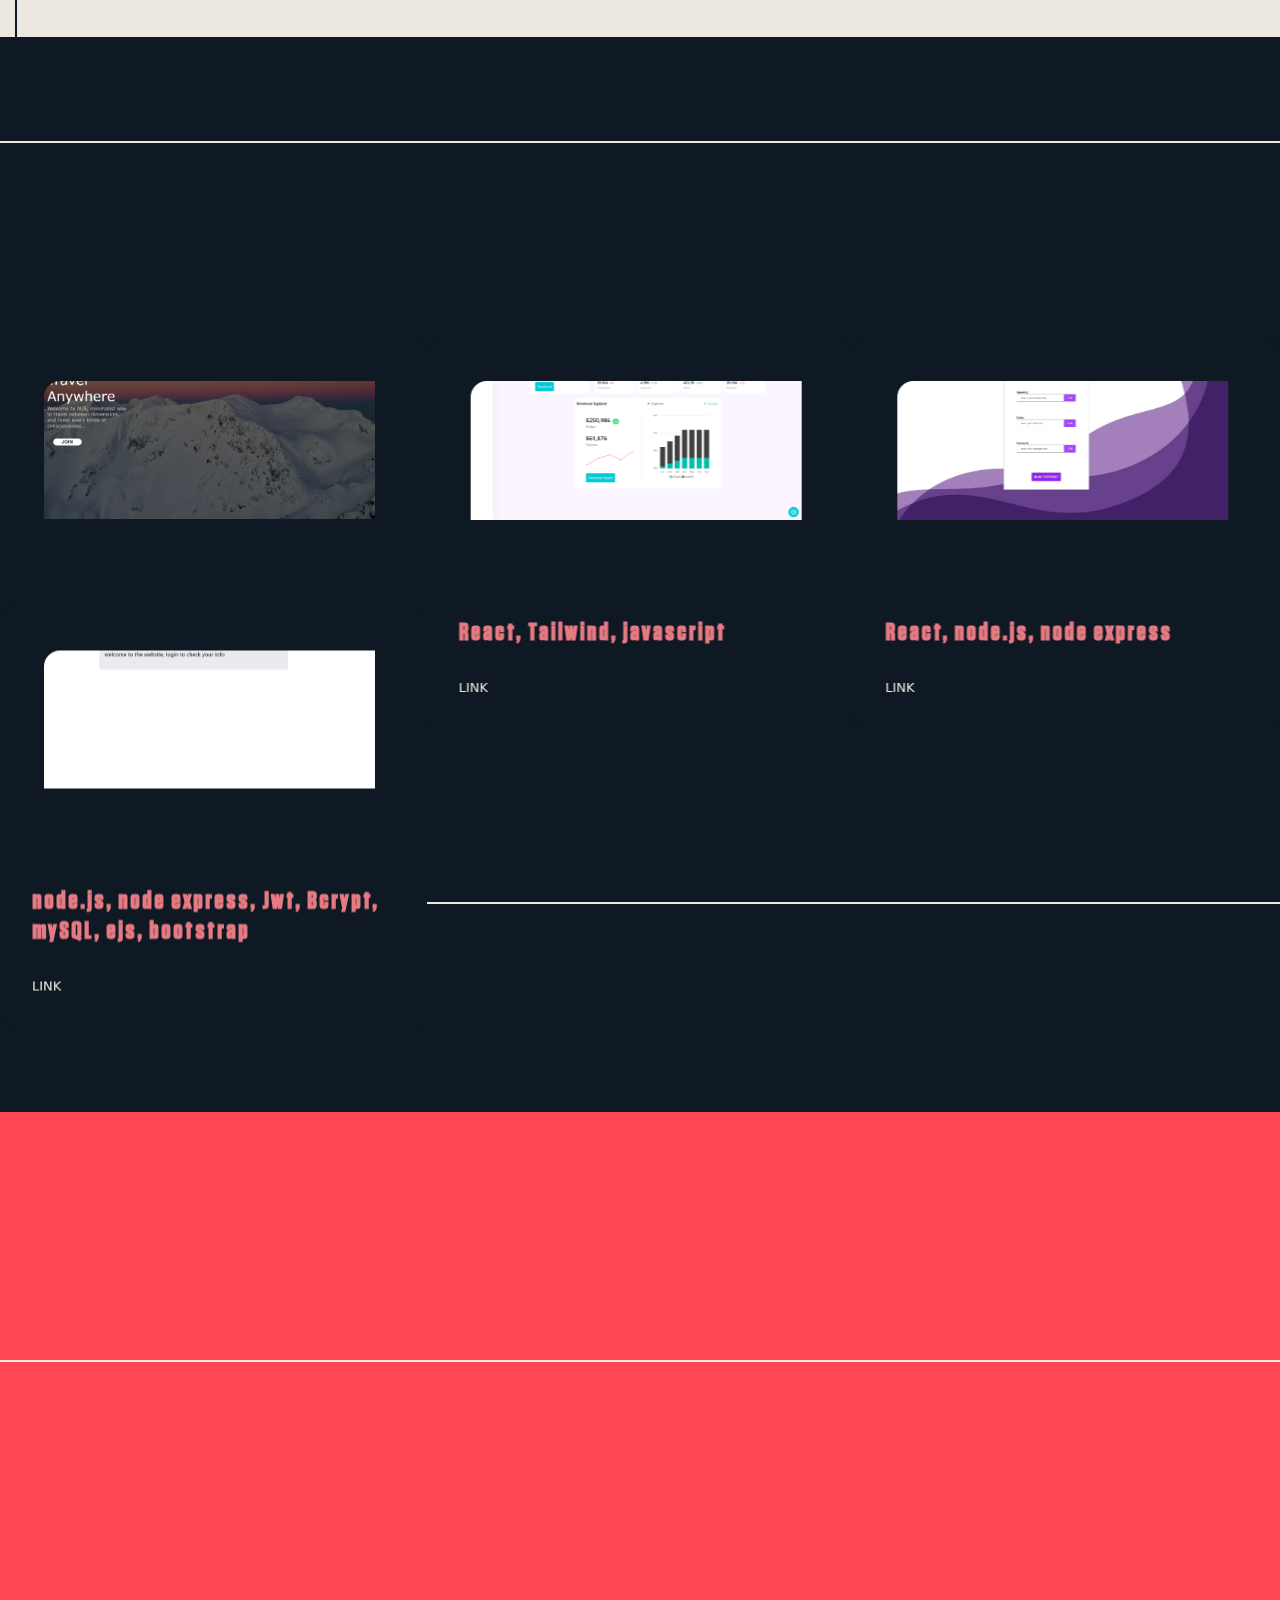
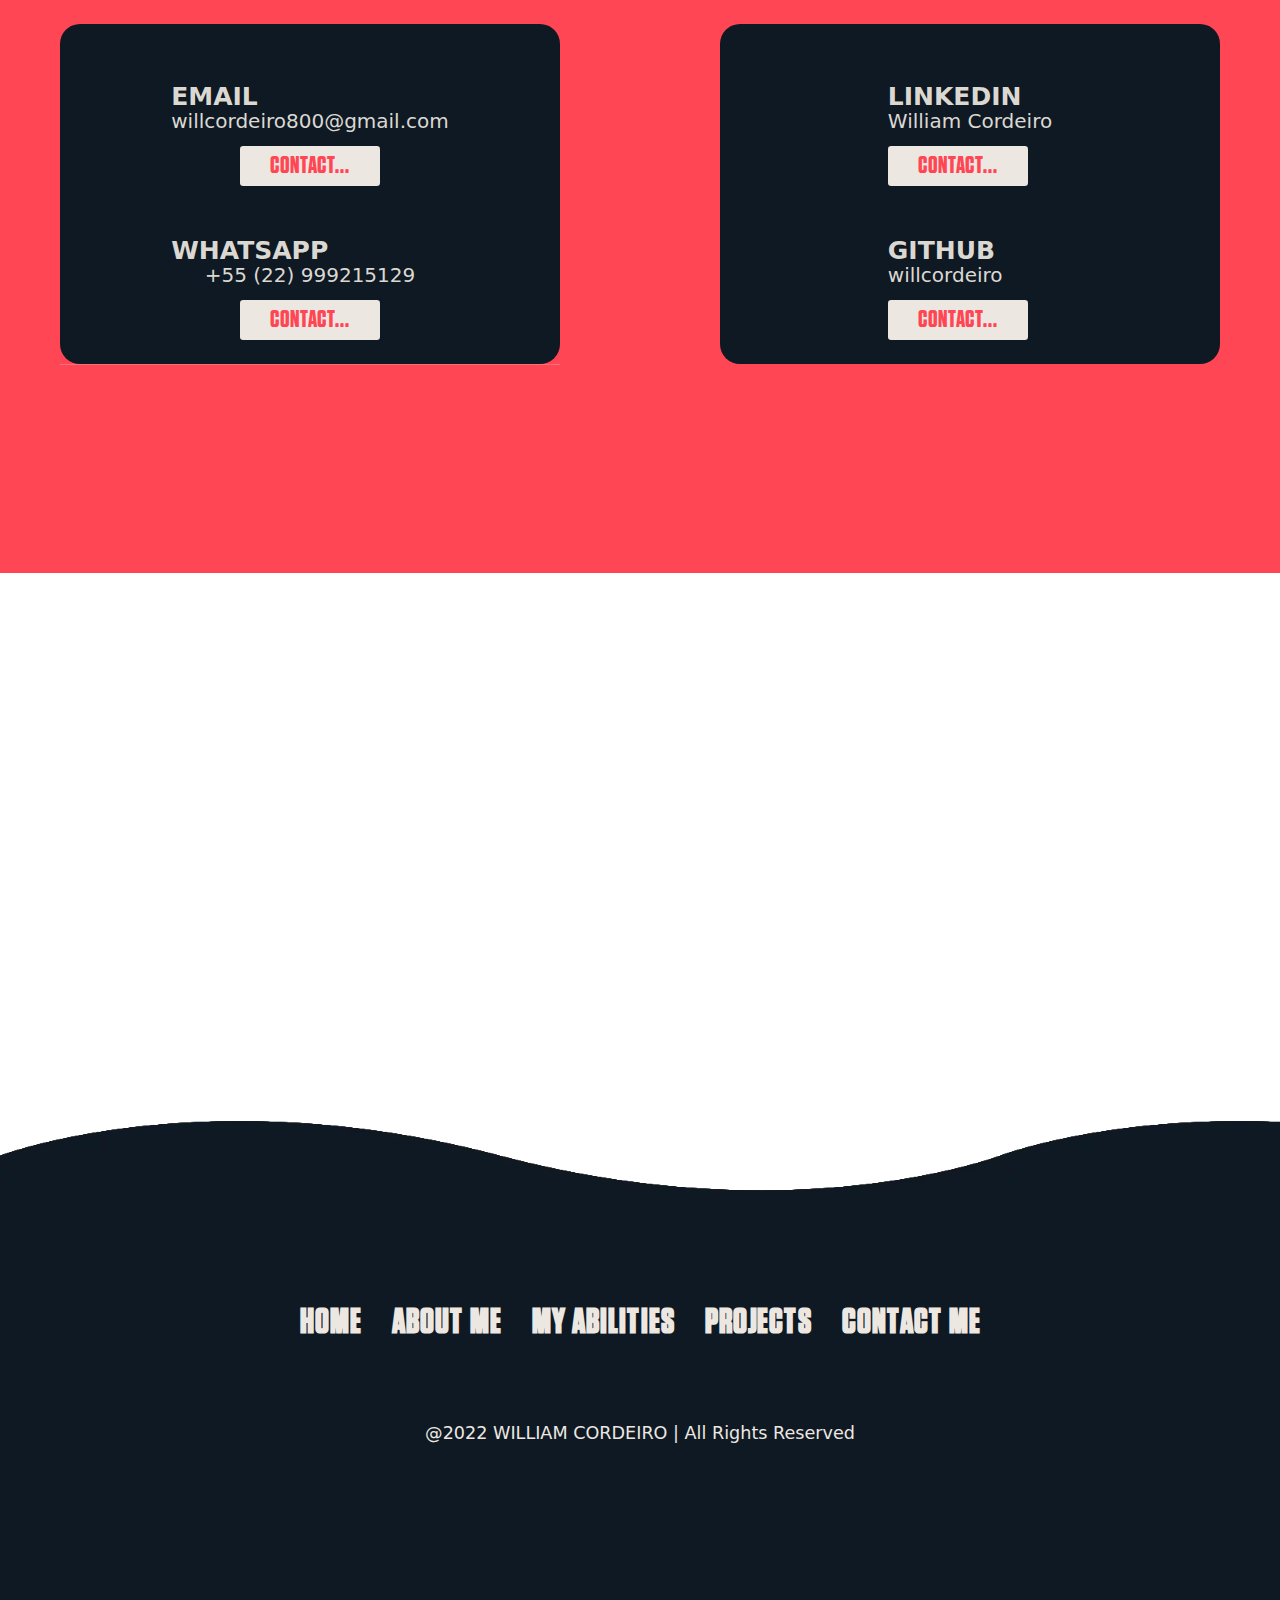
==== commit 937698d9: "Auto-generated commit [ci skip]" ====
--- a/index.html
+++ b/index.html
@@ -33,6 +33,6 @@
     <script src="https://stackpath.bootstrapcdn.com/bootstrap/4.1.3/js/bootstrap.min.js" integrity="sha384-ChfqqxuZUCnJSK3+MXmPNIyE6ZbWh2IMqE241rYiqJxyMiZ6OW/JmZQ5stwEULTy" crossorigin="anonymous"></script>
     <app-root></app-root>
     <script src="assets/imageSorting/jquery.filterizr.min.js"></script>
-  <script src="runtime.3bc42aab7e7d63ac.js" type="module"></script><script src="polyfills.8a4f6cac88ba71ff.js" type="module"></script><script src="scripts.1c8b628d5bb8f201.js" defer></script><script src="main.c2a1472827603dfd.js" type="module"></script>
+  <script src="runtime.3bc42aab7e7d63ac.js" type="module"></script><script src="polyfills.8a4f6cac88ba71ff.js" type="module"></script><script src="scripts.1c8b628d5bb8f201.js" defer></script><script src="main.e25a7ab0be2b8b29.js" type="module"></script>
 
 </body></html>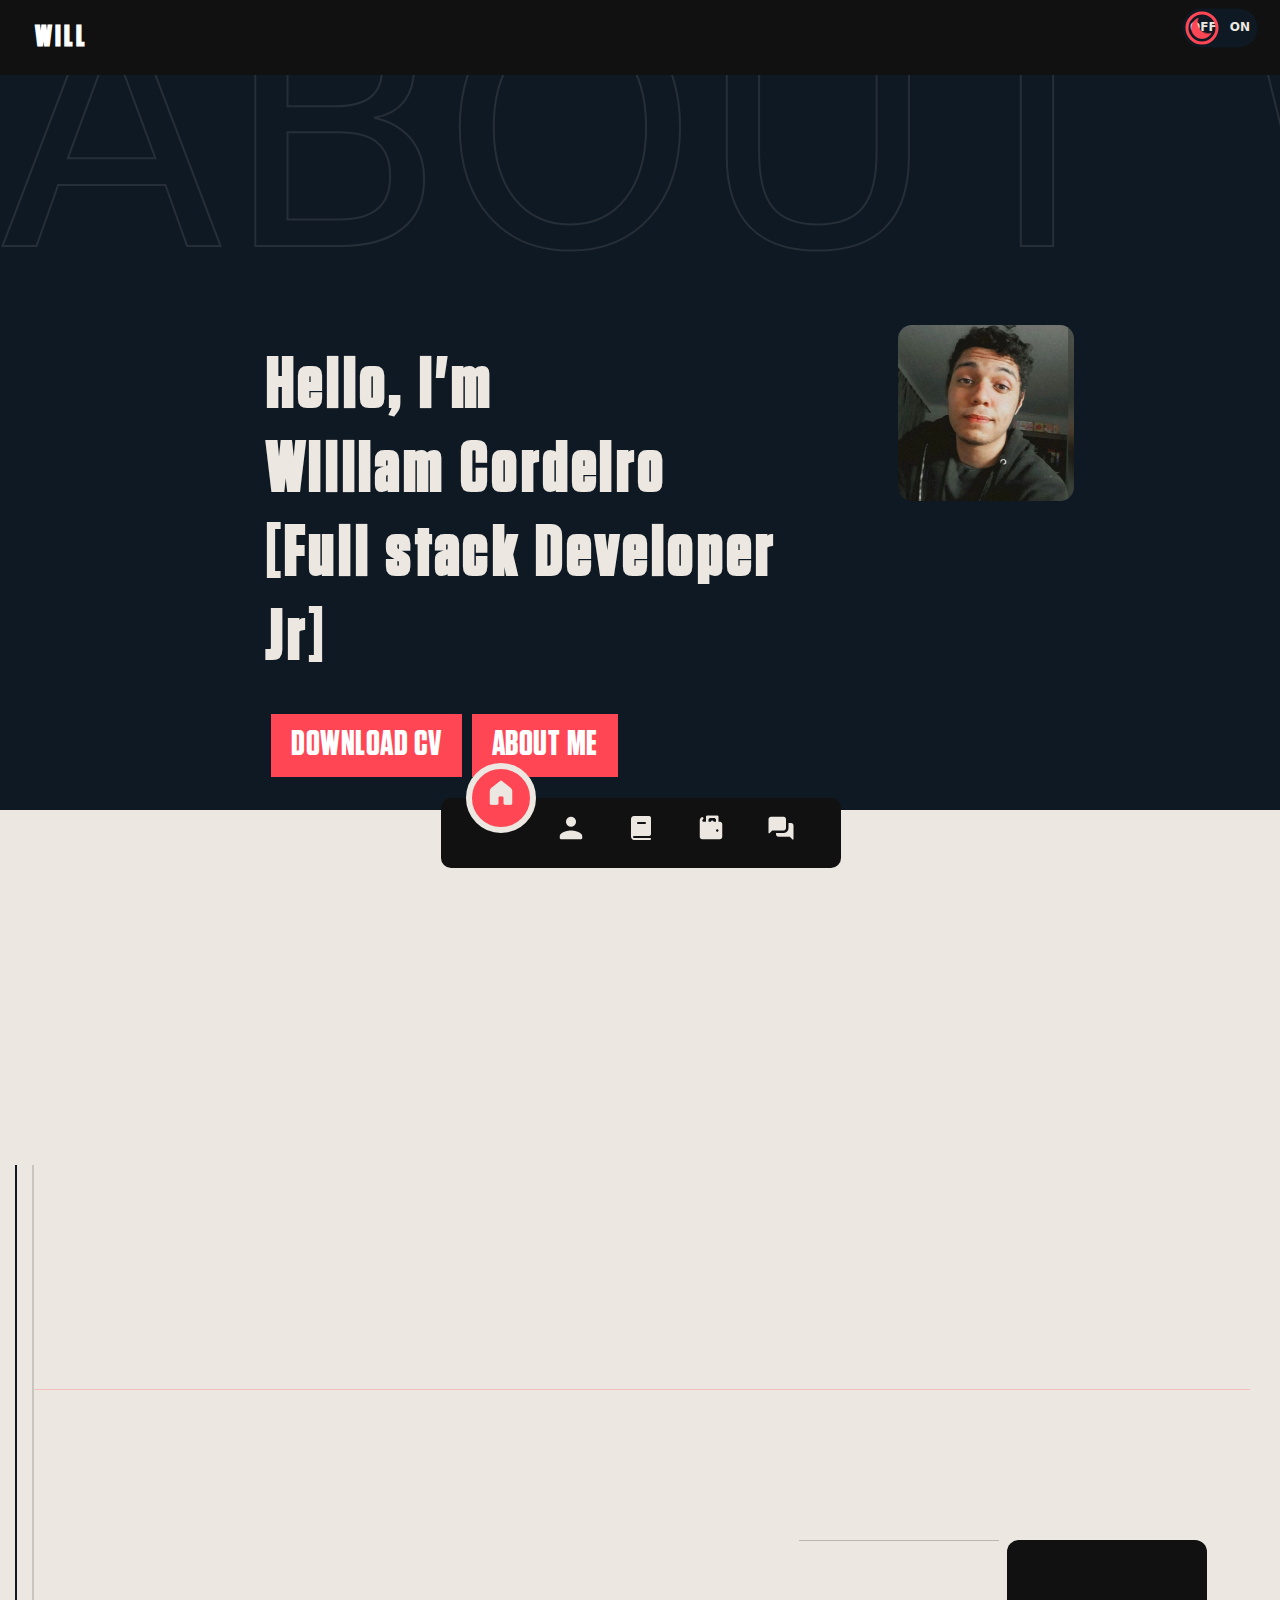
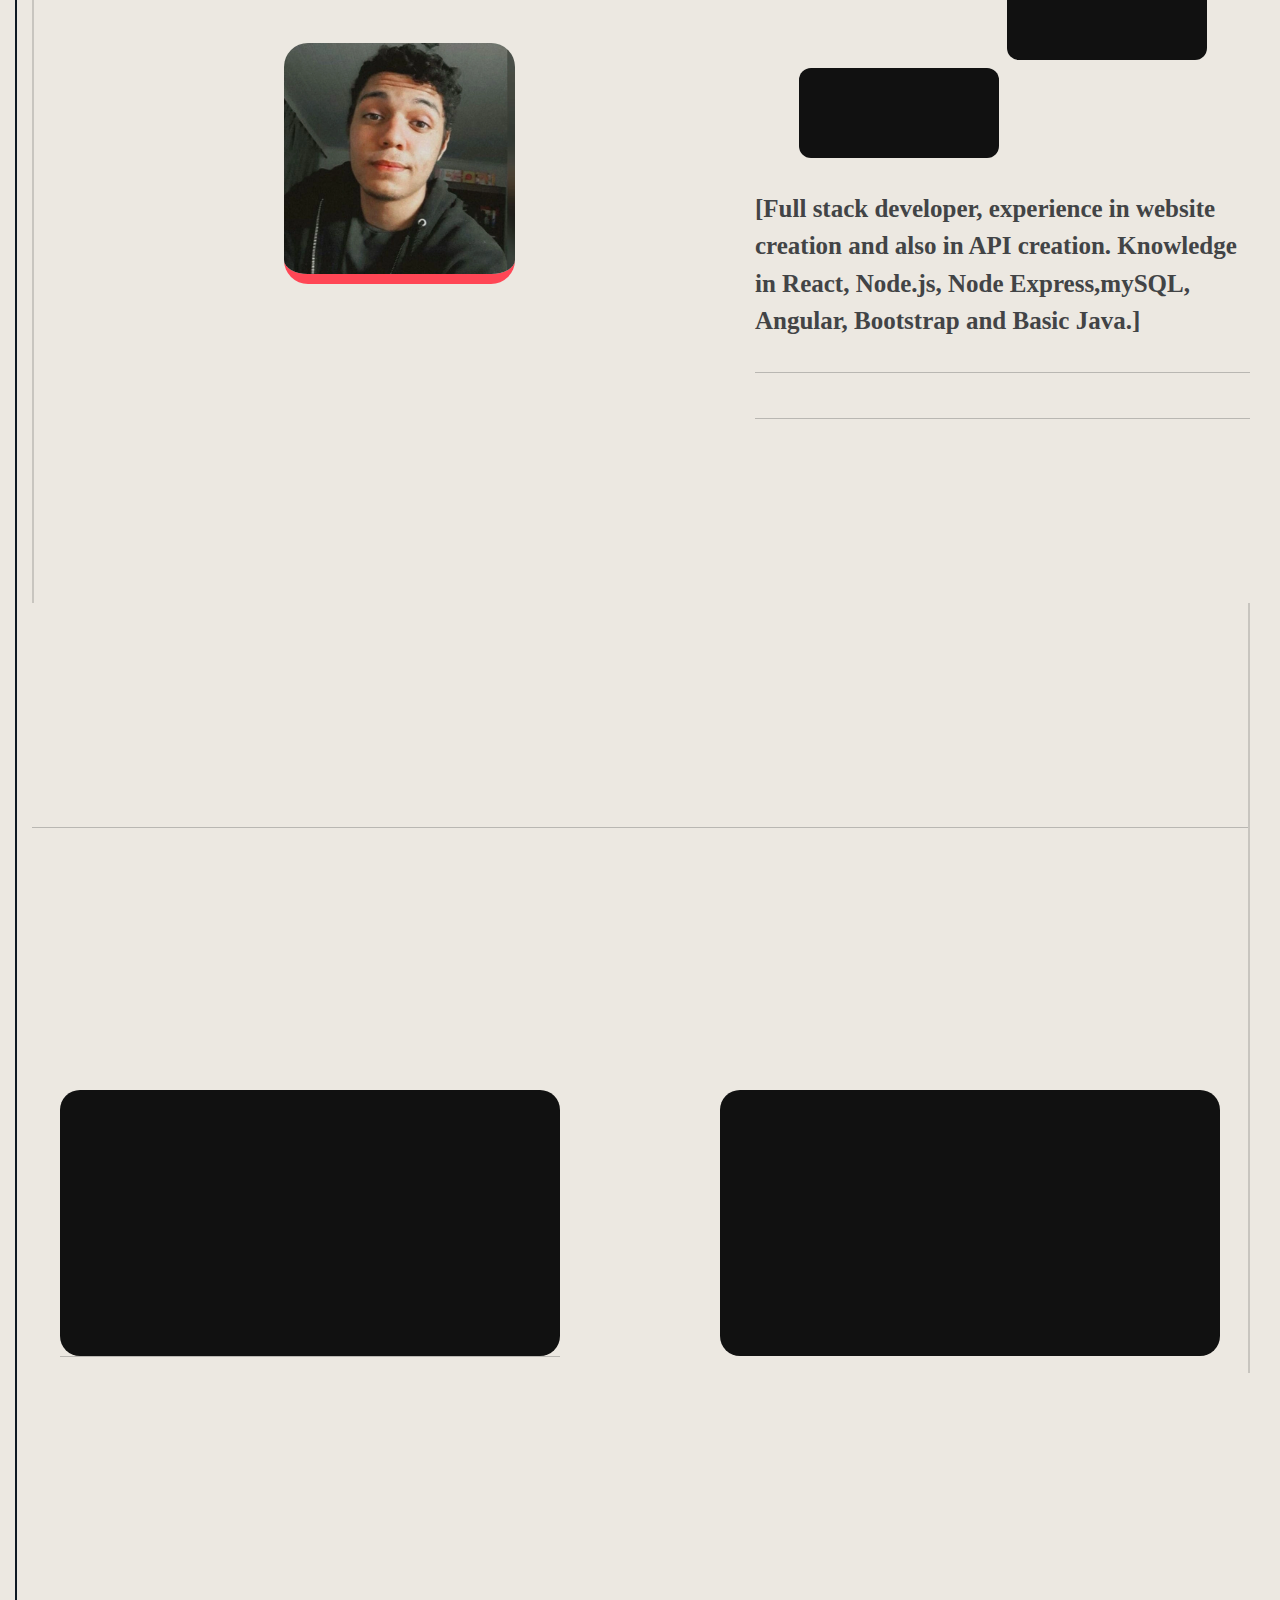
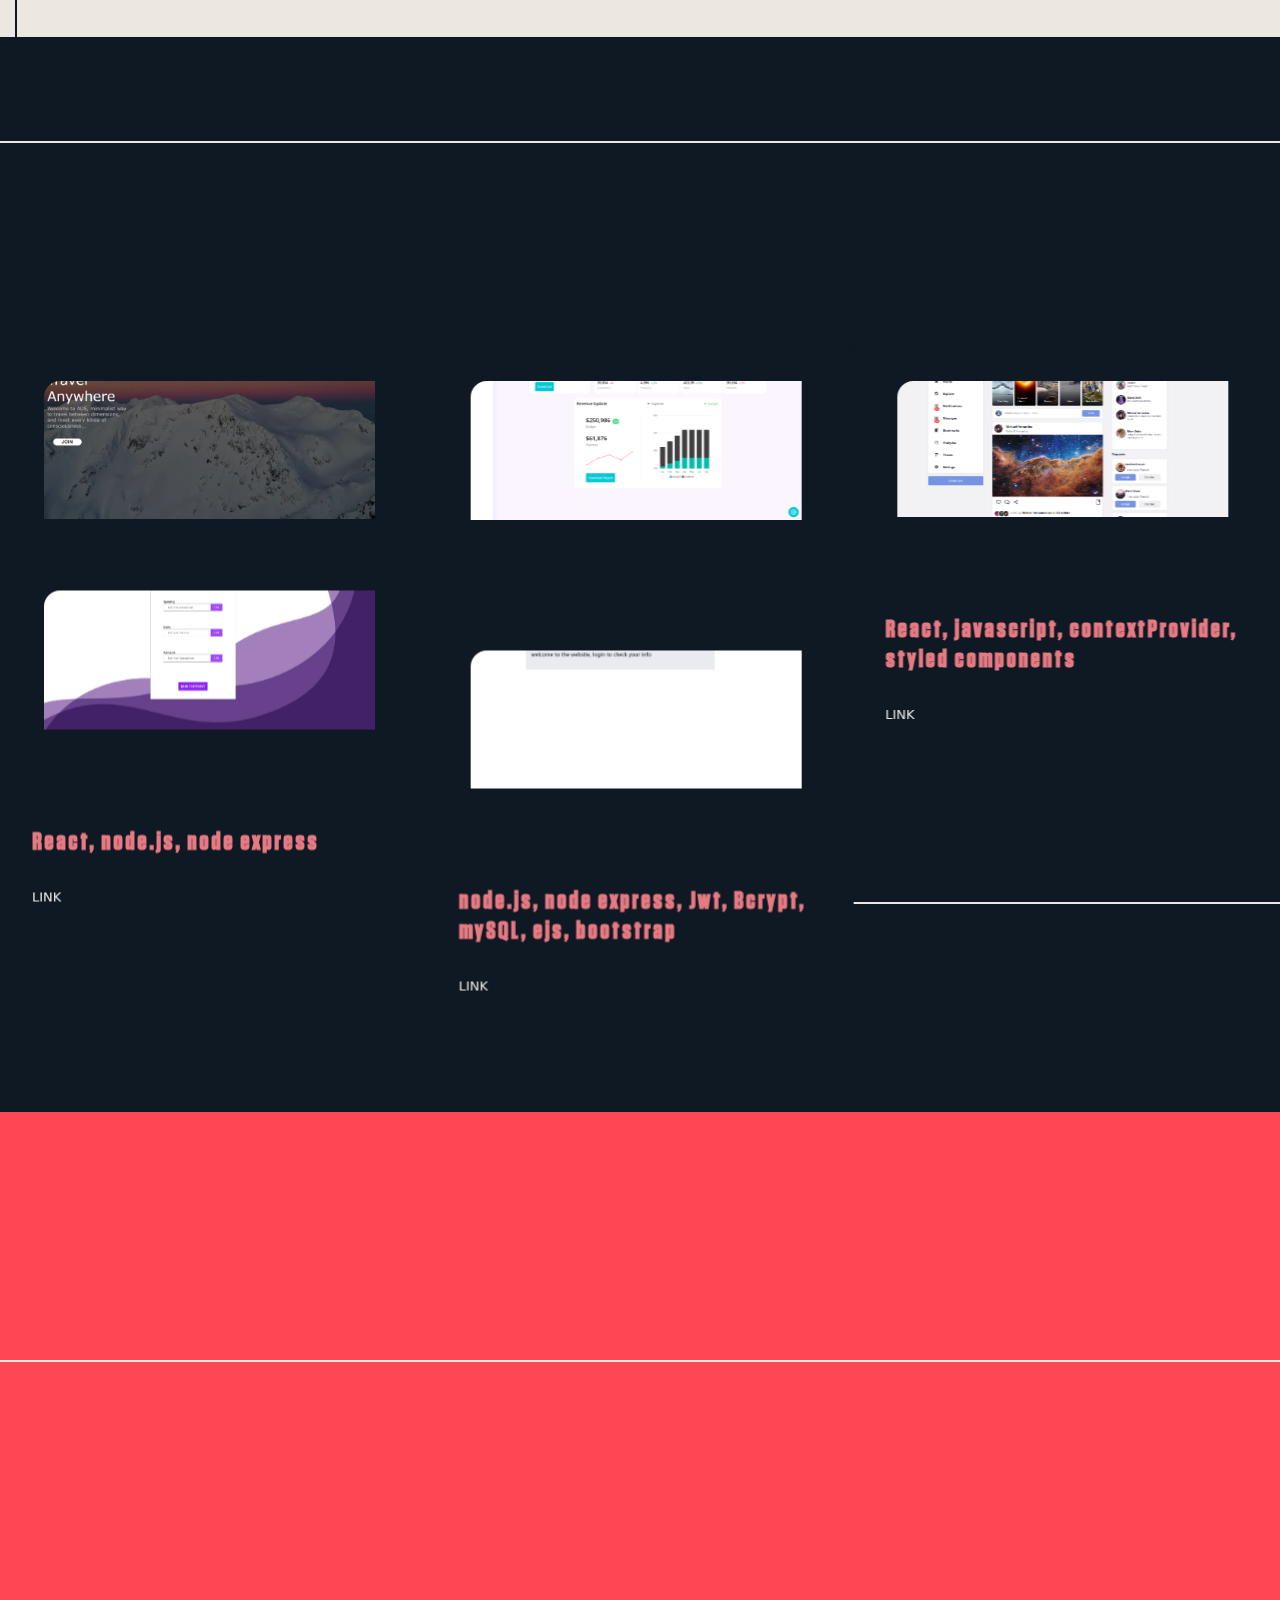
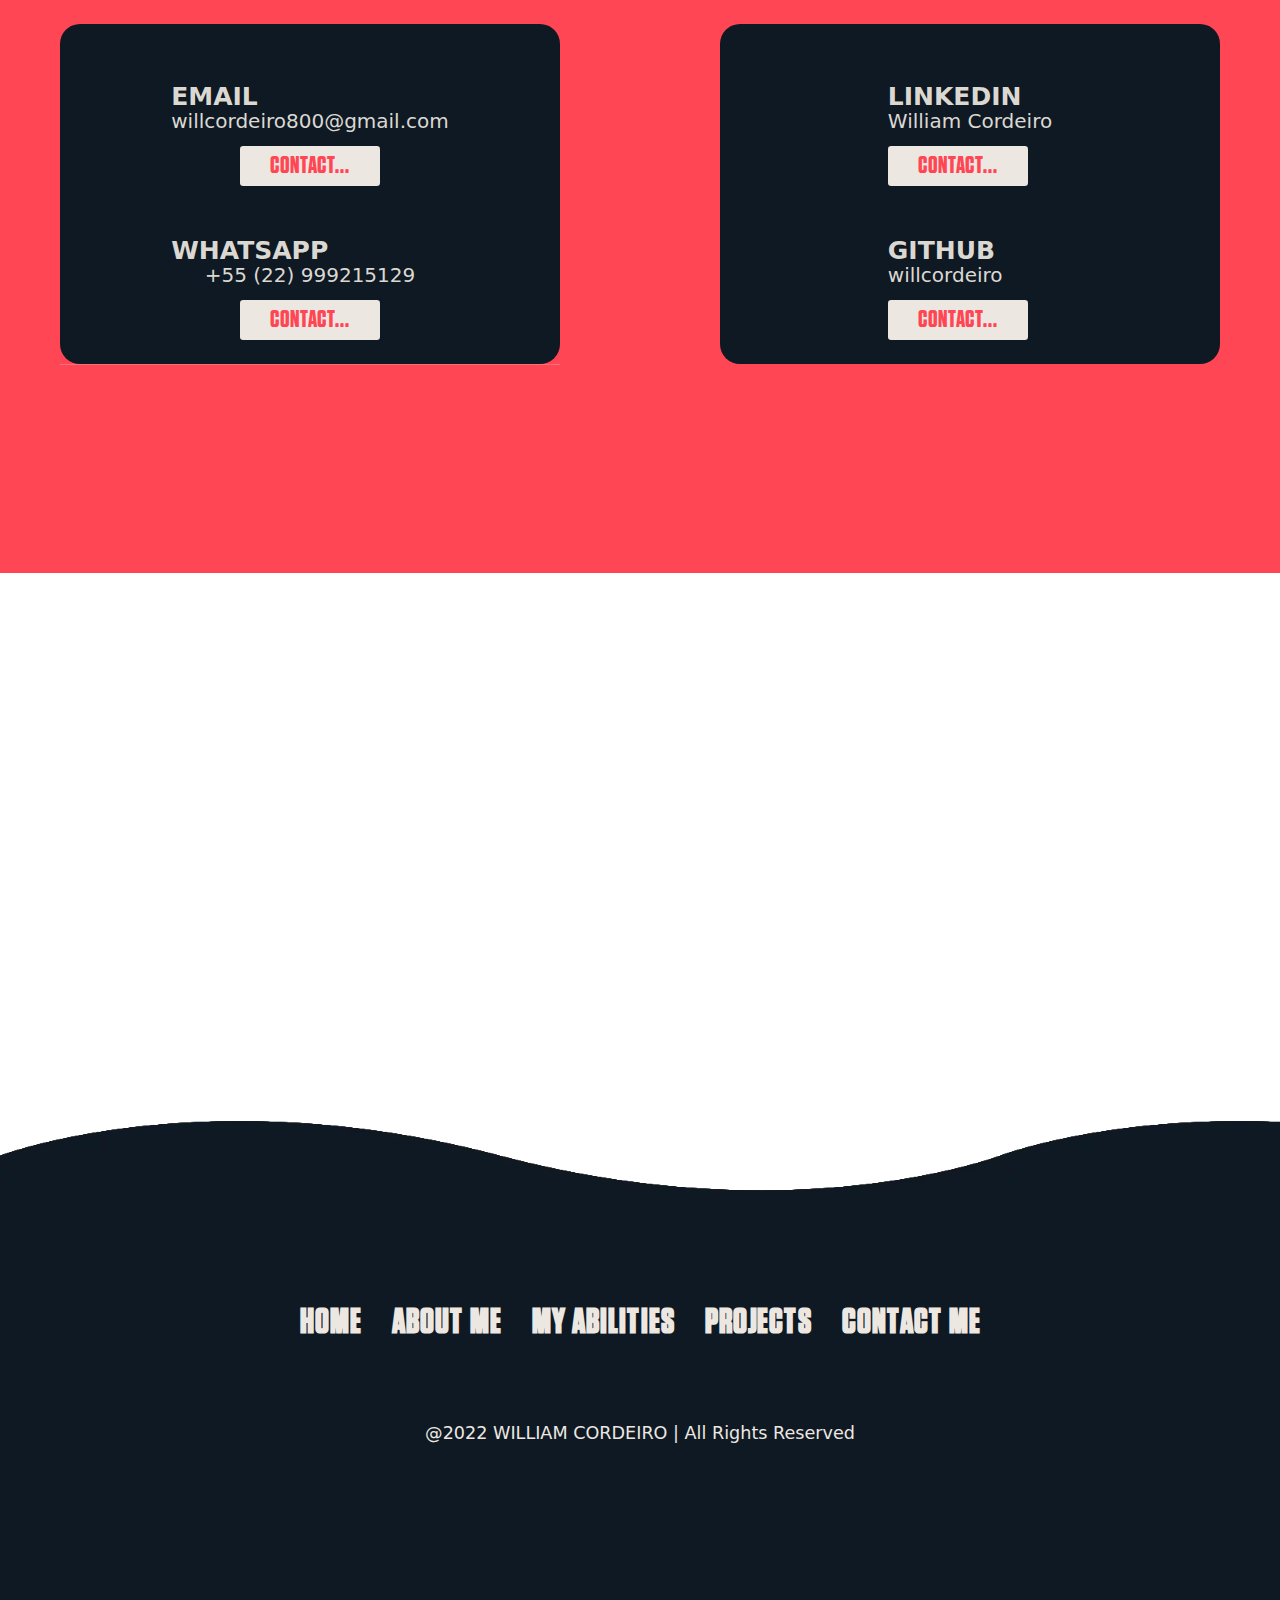
==== commit 833f73a8: "Auto-generated commit [ci skip]" ====
--- a/index.html
+++ b/index.html
@@ -33,6 +33,6 @@
     <script src="https://stackpath.bootstrapcdn.com/bootstrap/4.1.3/js/bootstrap.min.js" integrity="sha384-ChfqqxuZUCnJSK3+MXmPNIyE6ZbWh2IMqE241rYiqJxyMiZ6OW/JmZQ5stwEULTy" crossorigin="anonymous"></script>
     <app-root></app-root>
     <script src="assets/imageSorting/jquery.filterizr.min.js"></script>
-  <script src="runtime.3bc42aab7e7d63ac.js" type="module"></script><script src="polyfills.8a4f6cac88ba71ff.js" type="module"></script><script src="scripts.1c8b628d5bb8f201.js" defer></script><script src="main.e25a7ab0be2b8b29.js" type="module"></script>
+  <script src="runtime.3bc42aab7e7d63ac.js" type="module"></script><script src="polyfills.8a4f6cac88ba71ff.js" type="module"></script><script src="scripts.1c8b628d5bb8f201.js" defer></script><script src="main.91096f4e3b9a32a0.js" type="module"></script>
 
 </body></html>